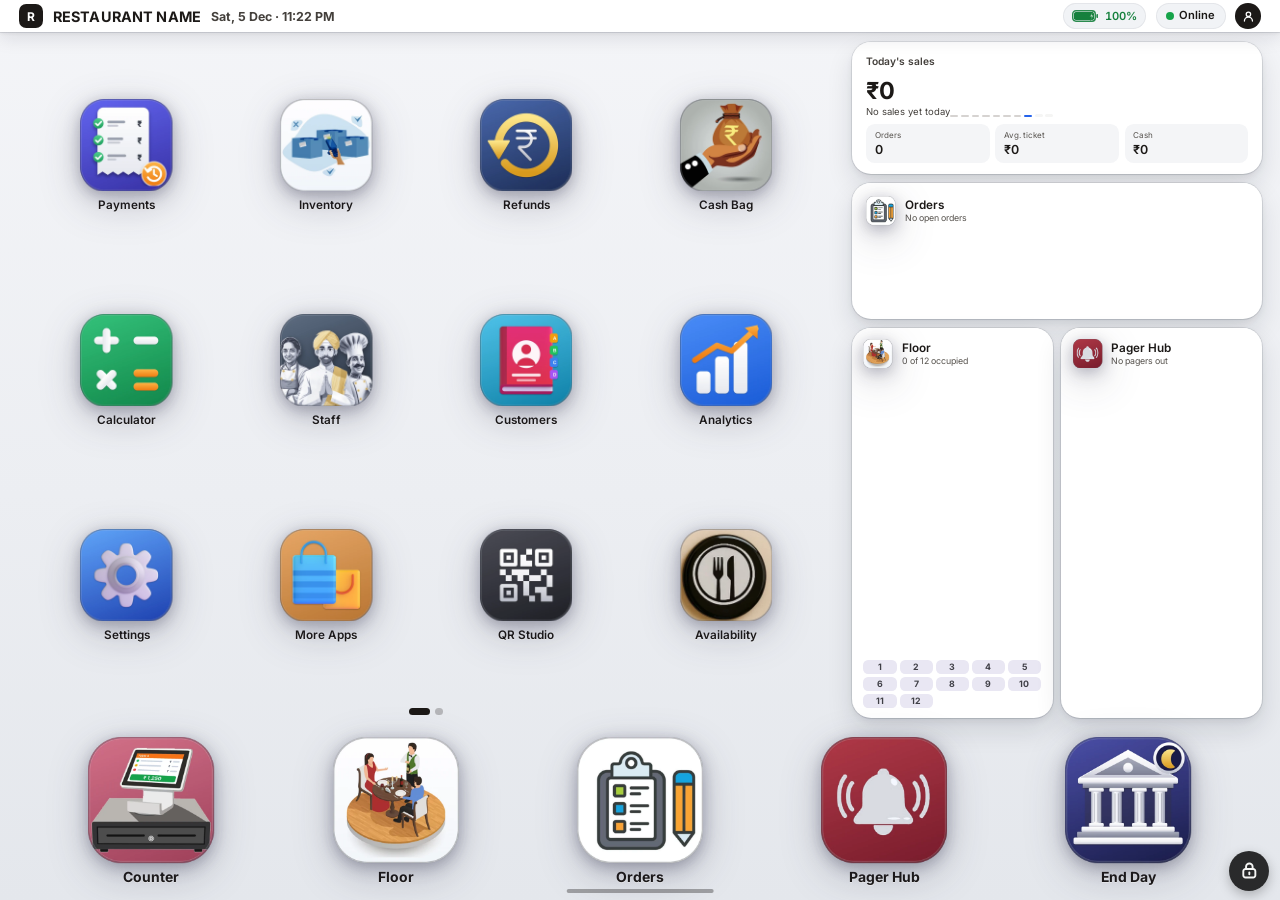
==== index.html @ 05881578 "Bill number: the At payment wording back as it was - Owner, 20 Nov 2026: keep the earlier wording. "" ====
<!doctype html>
<html lang="en">
<head>
  <meta charset="UTF-8">
  <meta name="viewport" content="width=device-width, initial-scale=1, viewport-fit=cover">
  <meta name="theme-color" content="#303f46">
  <meta name="description" content="RESTRO restaurant POS dashboard with movable apps and swipeable pages.">
  <title>RESTRO · Restaurant POS</title>
  <link rel="icon" type="image/svg+xml" href="data:image/svg+xml,%3Csvg xmlns='http://www.w3.org/2000/svg' viewBox='0 0 40 40'%3E%3Crect width='40' height='40' rx='10' fill='%231b2022'/%3E%3Cpath d='M10 8h11a9 9 0 0 1 3 17l7 8h-9l-6-8v8h-6V8zm6 6v5h5a2.5 2.5 0 0 0 0-5z' fill='%23f6ae71'/%3E%3C/svg%3E">
  <link rel="stylesheet" href="fonts.css?v=1">
  <link rel="stylesheet" href="styles.css?v=27">
  <link rel="stylesheet" href="quality-layout.css?v=5">
  <link rel="stylesheet" href="device-controls.css?v=3">
  <link rel="stylesheet" href="system-navigation.css?v=19">
  <link rel="stylesheet" href="themes.css?v=3">
  <link rel="stylesheet" href="sync-button.css?v=2">
  <link rel="stylesheet" href="settings.css?v=27">
  <link rel="stylesheet" href="counter.css?v=140">
  <link rel="stylesheet" href="counter-midnight.css?v=8">
  <link rel="stylesheet" href="floor.css?v=19">
  <link rel="stylesheet" href="customers.css?v=17">
  <link rel="stylesheet" href="employees.css?v=2">
  <link rel="stylesheet" href="orders.css?v=47">
  <link rel="stylesheet" href="orders-midnight.css?v=8">
  <link rel="stylesheet" href="qr-pending.css?v=2">
  <link rel="stylesheet" href="customer-menu.css?v=1">
  <link rel="stylesheet" href="qr-studio.css?v=11">
  <link rel="stylesheet" href="qr-studio-midnight.css?v=1">
  <link rel="stylesheet" href="app-widget-controls.css?v=6">
  <link rel="stylesheet" href="notification-shade.css?v=1">
  <link rel="stylesheet" href="battery-status.css?v=2">
  <link rel="stylesheet" href="connectivity-status.css?v=3">
  <link rel="stylesheet" href="status-bar.css?v=25">
  <link rel="stylesheet" href="launcher.css?v=13">
  <link rel="stylesheet" href="keyboard.css?v=2">
  <script src="theme-data.js?v=4"></script>
  <script src="theme-artwork.js?v=7"></script>
  <script src="themes.js?v=11"></script>
  <script src="app-layout.js?v=4" defer></script>
  <script src="prefs.js?v=12" defer></script>
  <script src="bill.js?v=4" defer></script>
  <script src="receipt.js?v=1" defer></script>
  <script src="sync.js?v=27" defer></script>
  <script src="sync-button.js?v=2" defer></script>
  <script src="app.js?v=46" defer></script>
  <script src="home-widgets.js?v=9" defer></script>
  <script src="connectivity-status.js?v=5" defer></script>
  <script src="wifi.js?v=4" defer></script>
  <script src="bluetooth.js?v=6" defer></script>
  <script src="device-controls.js?v=8" defer></script>
  <script src="sound.js?v=4" defer></script>
  <script src="menu-data.js?v=6" defer></script>
  <script src="order-type-icons.js?v=2" defer></script>
  <script src="counter.js?v=110" defer></script>
  <script src="floor-data.js?v=1" defer></script>
  <script src="floor.js?v=4" defer></script>
  <script src="customers.js?v=4" defer></script>
  <script src="orders.js?v=36" defer></script>
  <script src="vendor/qrcode-generator.js?v=1" defer></script>
  <script src="customer-menu.js?v=1" defer></script>
  <script src="qr-studio.js?v=13" defer></script>
  <script src="settings.js?v=31" defer></script>
  <script src="battery-status.js?v=2" defer></script>
  <script src="notifications.js?v=1" defer></script>
  <script src="system-navigation.js?v=22" defer></script>
  <script src="keyboard.js?v=1" defer></script>
  <script src="staff.js?v=2" defer></script>
  <script src="employees.js?v=7" defer></script>
</head>
<body>
  <svg class="symbol-library" aria-hidden="true" xmlns="http://www.w3.org/2000/svg">
    <symbol id="gear" viewBox="2.7 3.1 18.6 18.6"><path d="m9.2 3 .8-1h4l.8 1 .4 2 1.7 1 1.9-.5 1.4 2.4-1.5 1.5v2l1.5 1.5-1.4 2.4-1.9-.5-1.7 1-.4 2-.8 1h-4l-.8-1-.4-2-1.7-1-1.9.5-1.4-2.4 1.5-1.5v-2L3.9 8l1.4-2.4 1.9.5 1.7-1Z" transform="translate(0 2)"/><circle cx="12" cy="12" r="3.5"/></symbol>
    <symbol id="wifi" viewBox="0 0 24 24"><path d="M2 8a17 17 0 0 1 20 0M5.5 11.5a11 11 0 0 1 13 0M9 15a5 5 0 0 1 6 0"/><circle cx="12" cy="19" r="1" fill="currentColor" stroke="none"/></symbol>
    <symbol id="signal" viewBox="0 0 24 24"><path d="M3 20v-4M9 20V12M15 20V8M21 20V4" stroke-width="4"/></symbol>
    <symbol id="chart" viewBox="0 0 24 24"><path d="M5 20v-5M12 20V9M19 20V4" stroke-width="4"/></symbol>
    <symbol id="receipt" viewBox="0 0 24 24"><path d="M6 3h12v18l-3-2-3 2-3-2-3 2V3Z"/><path d="M9 7h6M9 11h6M9 15h3"/></symbol>
    <symbol id="table" viewBox="0 0 24 24"><path d="M7 9h10M12 9v11M3 7v7h4v6M21 7v7h-4v6"/></symbol>
    <symbol id="chef" viewBox="0 0 24 24"><path d="M6 14a5 5 0 1 1 2-9 5 5 0 0 1 8 0 5 5 0 1 1 2 9v6H6v-6Z"/><path d="M6 16h12"/></symbol>
    <symbol id="clock-icon" viewBox="0 0 24 24"><circle cx="12" cy="12" r="9"/><path d="M12 6v6l4 2"/></symbol>
    <symbol id="mail" viewBox="0 0 24 24"><rect x="2" y="4" width="20" height="16" rx="2"/><path d="m2 5 10 8L22 5"/></symbol>
    <symbol id="phone" viewBox="0 0 24 24"><path d="m5 3-2 3c0 8 7 15 15 15l3-2-5-5-3 2a12 12 0 0 1-5-5l2-3-5-5Z"/></symbol>
    <symbol id="hardware" viewBox="0 0 24 24"><rect x="5" y="2" width="14" height="20" rx="2"/><path d="M8 5h8v5H8zM8 14h1m3 0h1m3 0h1M8 17h1m3 0h1m3 0h1M8 20h1m3 0h1m3 0h1"/></symbol>
    <symbol id="close" viewBox="0 0 24 24"><path d="m6 6 12 12M18 6 6 18"/></symbol>
    <symbol id="ms-person" viewBox="0 -960 960 960"><path d="M480-481q-66 0-108-42t-42-108q0-66 42-108t108-42q66 0 108 42t42 108q0 66-42 108t-108 42ZM160-220v-34q0-38 19-65t49-41q67-30 128.5-45T480-420q62 0 123 15.5T731-360q31 14 50 41t19 65v34q0 25-17.5 42.5T740-160H220q-25 0-42.5-17.5T160-220Z"/></symbol>
    <symbol id="ms-tune" viewBox="0 -960 960 960"><path d="M435.5-128.63Q427-137.25 427-150v-165q0-12.75 8.68-21.38 8.67-8.62 21.5-8.62 12.82 0 21.32 8.62 8.5 8.63 8.5 21.38v53h323q12.75 0 21.38 8.68 8.62 8.67 8.62 21.5 0 12.82-8.62 21.32-8.63 8.5-21.38 8.5H487v52q0 12.75-8.68 21.37-8.67 8.63-21.5 8.63-12.82 0-21.32-8.63ZM150-202q-12.75 0-21.37-8.68-8.63-8.67-8.63-21.5 0-12.82 8.63-21.32 8.62-8.5 21.37-8.5h187q12.75 0 21.38 8.68 8.62 8.67 8.62 21.5 0 12.82-8.62 21.32-8.63 8.5-21.38 8.5H150Zm165.5-174.63Q307-385.25 307-398v-52H150q-12.75 0-21.37-8.68-8.63-8.67-8.63-21.5 0-12.82 8.63-21.32 8.62-8.5 21.37-8.5h157v-54q0-12.75 8.68-21.38 8.67-8.62 21.5-8.62 12.82 0 21.32 8.62 8.5 8.63 8.5 21.38v166q0 12.75-8.68 21.37-8.67 8.63-21.5 8.63-12.82 0-21.32-8.63ZM457-450q-12.75 0-21.37-8.68-8.63-8.67-8.63-21.5 0-12.82 8.63-21.32 8.62-8.5 21.37-8.5h353q12.75 0 21.38 8.68 8.62 8.67 8.62 21.5 0 12.82-8.62 21.32-8.63 8.5-21.38 8.5H457Zm144.5-173.63Q593-632.25 593-645v-165q0-12.75 8.68-21.38 8.67-8.62 21.5-8.62 12.82 0 21.32 8.62 8.5 8.63 8.5 21.38v52h157q12.75 0 21.38 8.68 8.62 8.67 8.62 21.5 0 12.82-8.62 21.32-8.63 8.5-21.38 8.5H653v53q0 12.75-8.68 21.37-8.67 8.63-21.5 8.63-12.82 0-21.32-8.63ZM150-698q-12.75 0-21.37-8.68-8.63-8.67-8.63-21.5 0-12.82 8.63-21.32 8.62-8.5 21.37-8.5h353q12.75 0 21.38 8.68 8.62 8.67 8.62 21.5 0 12.82-8.62 21.32-8.63 8.5-21.38 8.5H150Z"/></symbol><symbol id="ms-payments" viewBox="0 -960 960 960"><path d="M100-160q-24.75 0-42.37-17.63Q40-195.25 40-220v-430q0-12.75 8.68-21.38 8.67-8.62 21.5-8.62 12.82 0 21.32 8.62 8.5 8.63 8.5 21.38v430h670q12.75 0 21.38 8.68 8.62 8.67 8.62 21.5 0 12.82-8.62 21.32-8.63 8.5-21.38 8.5H100Zm120-120q-24.75 0-42.37-17.63Q160-315.25 160-340v-400q0-24.75 17.63-42.38Q195.25-800 220-800h640q24.75 0 42.38 17.62Q920-764.75 920-740v400q0 24.75-17.62 42.37Q884.75-280 860-280H220Zm100-60q0-42-29-71t-71-29v100h100Zm440 0h100v-100q-42 0-71 29t-29 71Zm-220-80q50 0 85-35t35-85q0-50-35-85t-85-35q-50 0-85 35t-35 85q0 50 35 85t85 35ZM220-640q42 0 71-29t29-71H220v100Zm640 0v-100H760q0 42 29 71t71 29Z"/></symbol><symbol id="ms-soup-kitchen" viewBox="0 -960 960 960"><path d="M390-80q-100 0-178-68.5T120-316q-2-14 6.5-24t23.5-10h450l45-433q5-41 36-69t73-28q46 0 78 32t32 78v11q0 13-8.5 21.5T834-729q-13 0-21.5-8.5T804-759v-11q0-21-14.5-35.5T754-820q-20 0-34 13t-16 32l-46 445q-11 106-87.5 178T390-80ZM245-420q-14 0-19.5-8.5T223-452q2-6 2-13v-15q0-35-20-75.5T185-625q0-9 1-19.5t6-21.5q2-5 8.5-9.5T215-680q14 0 20 9t3 23q-1 4-3 23 0 34 20 72t20 73q0 14-1.5 25t-5.5 21q-2 5-9 9.5t-14 4.5Zm260 0q-14 0-19.5-8.5T483-452q2-6 2-13v-15q0-35-20-75.5T445-625q0-9 1-19.5t6-21.5q2-5 8.5-9.5T475-680q14 0 20 9t3 23q-1 4-3 23 0 34 20 72t20 73q0 14-1.5 25t-5.5 21q-2 5-9 9.5t-14 4.5Zm-130 0q-14 0-19.5-8.5T353-452q2-6 2-13v-15q0-35-20-75.5T315-625q0-9 1-19.5t6-21.5q2-5 8.5-9.5T345-680q14 0 20 9t3 23q-1 4-3 23 0 34 20 72t20 73q0 14-1.5 25t-5.5 21q-2 5-9 9.5t-14 4.5Z"/></symbol>
    <symbol id="ms-storefront" viewBox="0 -960 960 960"><path d="M179-120q-24 0-42-18t-18-42v-339q-28-24-37-59t2-70l43-135q8-27 28-42t46-15h553q28 0 49 15.5t29 41.5l44 135q11 35 1.5 70T840-519v339q0 24-18 42t-42 18H179Zm391-430q29 0 49-19t16-46l-25-165H510v165q0 26 17 45.5t43 19.5Zm-187 0q28 0 47.5-19t19.5-46v-165H350l-25 165q-4 26 14 45.5t44 19.5Zm-182 0q24 0 41.5-16.5T263-607l26-173H189l-46 146q-10 31 8 57.5t50 26.5Zm557 0q32 0 50.5-26t8.5-58l-46-146H671l26 173q3 24 20.5 40.5T758-550Z"/></symbol>
    <symbol id="ms-receipt-long" viewBox="0 -960 960 960"><path d="M222-80q-43.75 0-74.37-30.63Q117-141.25 117-185v-95q0-12.75 8.63-21.38Q134.25-310 147-310h97v-552q0-5.25 4.5-7.13Q253-871 257-867l36 36q4.64 5 10.82 5 6.18 0 11.18-5l38-38q4.64-5 10.82-5 6.18 0 11.18 5l37 38q4.64 5 10.82 5 6.18 0 11.18-5l38-38q4.64-5 10.82-5 6.18 0 11.18 5l38 38q4.64 5 10.82 5 6.18 0 11.18-5l38-38q4.64-5 10.82-5 6.18 0 11.18 5l38 38q4.64 5 10.82 5 6.18 0 11.18-5l38-38q4.64-5 10.82-5 6.18 0 11.18 5l38 38q4.64 5 10.82 5 6.18 0 11.18-5l36-36q4-4 8.5-2.13 4.5 1.88 4.5 7.13v677q0 43.75-30.62 74.37Q781.75-80 738-80H222Zm514.5-60q19.5 0 31.5-12.5t12-32.5v-611H307v536h360q12.75 0 21.38 8.62Q697-242.75 697-230v45q0 20 10 32.5t29.5 12.5ZM390-702h180q12.75 0 21.38 8.68 8.62 8.67 8.62 21.5 0 12.82-8.62 21.32-8.63 8.5-21.38 8.5H390q-12.75 0-21.37-8.68-8.63-8.67-8.63-21.5 0-12.82 8.63-21.32 8.62-8.5 21.37-8.5Zm0 134h180q12.75 0 21.38 8.68 8.62 8.67 8.62 21.5 0 12.82-8.62 21.32-8.63 8.5-21.38 8.5H390q-12.75 0-21.37-8.68-8.63-8.67-8.63-21.5 0-12.82 8.63-21.32 8.62-8.5 21.37-8.5Zm303-74q-12 0-21-9t-9-21q0-12 9-21t21-9q12 0 21 9t9 21q0 12-9 21t-21 9Zm0 129q-12 0-21-9t-9-21q0-12 9-21t21-9q12 0 21 9t9 21q0 12-9 21t-21 9Z"/></symbol>
    <symbol id="ms-point-of-sale" viewBox="0 -960 960 960"><path d="M260-630q-25 0-42.5-17.5T200-690v-130q0-25 17.5-42.5T260-880h440q25 0 42.5 17.5T760-820v130q0 25-17.5 42.5T700-630H260Zm30-60h380q13 0 21.5-8.5T700-720v-70q0-13-8.5-21.5T670-820H290q-13 0-21.5 8.5T260-790v70q0 13 8.5 21.5T290-690ZM140-80q-25 0-42.5-17.5T80-140v-70h800v70q0 25-17.5 42.5T820-80H140ZM80-240l145-324q8-16 22.5-26t31.5-10h402q17 0 31.5 10t22.5 26l145 324H80Zm260-80h40q8 0 14-6t6-14q0-8-6-14t-14-6h-40q-8 0-14 6t-6 14q0 8 6 14t14 6Zm0-80h40q8 0 14-6t6-14q0-8-6-14t-14-6h-40q-8 0-14 6t-6 14q0 8 6 14t14 6Zm0-80h40q8 0 14-6t6-14q0-8-6-14t-14-6h-40q-8 0-14 6t-6 14q0 8 6 14t14 6Zm120 160h40q8 0 14-6t6-14q0-8-6-14t-14-6h-40q-8 0-14 6t-6 14q0 8 6 14t14 6Zm0-80h40q8 0 14-6t6-14q0-8-6-14t-14-6h-40q-8 0-14 6t-6 14q0 8 6 14t14 6Zm0-80h40q8 0 14-6t6-14q0-8-6-14t-14-6h-40q-8 0-14 6t-6 14q0 8 6 14t14 6Zm120 160h40q8 0 14-6t6-14q0-8-6-14t-14-6h-40q-8 0-14 6t-6 14q0 8 6 14t14 6Zm0-80h40q8 0 14-6t6-14q0-8-6-14t-14-6h-40q-8 0-14 6t-6 14q0 8 6 14t14 6Zm0-80h40q8 0 14-6t6-14q0-8-6-14t-14-6h-40q-8 0-14 6t-6 14q0 8 6 14t14 6Z"/></symbol>
    <symbol id="ms-currency-rupee" viewBox="0 -960 960 960"><path d="M555-129 299.2-393.83Q294-399 292-404.5t-2-12.17v-20q0-14.16 9.49-23.75Q308.98-470 323-470h97q57 0 100-37t50-103H270q-12.75 0-21.37-8.68-8.63-8.67-8.63-21.5 0-12.82 8.63-21.32 8.62-8.5 21.37-8.5h295q-13-48-53.57-79T420-780H270q-12.75 0-21.37-8.68-8.63-8.67-8.63-21.5 0-12.82 8.63-21.32 8.62-8.5 21.37-8.5h420q12.75 0 21.38 8.68 8.62 8.67 8.62 21.5 0 12.82-8.62 21.32-8.63 8.5-21.38 8.5H566q23 20 39 51t23 59h62q12.75 0 21.38 8.68 8.62 8.67 8.62 21.5 0 12.82-8.62 21.32-8.63 8.5-21.38 8.5h-60q-8 91-67.36 145.5Q503.29-410 420-410h-52l231 240q14 14 5.98 32t-27.87 18q-6.11 0-11.61-2-5.5-2-10.5-7Z"/></symbol>
    <symbol id="ms-skillet" viewBox="0 -960 960 960"><path d="M200-160q-51 0-85.5-34.5T80-280v-169q0-13 9-22t22-9h549q0-32 16-58.5t45-36.5l161-54q12-4 23 1.5t15 17.5q4 12-1.5 23T901-572l-161 53q-11 4-15.5 15.5T720-480v200q0 50-34.5 85T600-160H200Zm-60-532q-21-31-30.5-58.5T101-810q0-13 8.5-21.5T131-840q11 0 19 8.5t8 20.5q1 26 10 48.5t31 53.5q21 31 31 58.5t8 61.5q-1 12-10 20.5t-22 8.5q-11 0-18.5-8.5T180-589q0-26-9.5-49T140-692Zm170 0q-21-31-31-58.5t-9-59.5q0-13 9-21.5t22-8.5q11 0 19 8.5t8 20.5q1 26 10 48.5t31 53.5q21 31 30.5 58.5T407-589q-1 12-9.5 20.5T376-560q-11 0-18.5-8.5T350-589q0-26-9.5-49T310-692Zm170 0q-21-31-31-58.5t-9-59.5q0-13 9-21.5t22-8.5q11 0 19 8.5t8 20.5q1 26 10 48.5t31 53.5q21 31 30.5 58.5T577-589q-1 12-9.5 20.5T546-560q-11 0-18.5-8.5T520-589q0-26-9.5-49T480-692Z"/></symbol>
    <symbol id="ms-shield-person" viewBox="0 -960 960 960"><path d="M480.17-450Q537-450 577-490.17t40-97Q617-644 576.83-684t-97-40Q423-724 383-683.83t-40 97Q343-530 383.17-490t97 40ZM480-143q60-20 108-59.5t83-90.5q-44.67-21.02-92.97-32.01Q529.72-336 479.86-336t-98.07 10.99Q333.58-314.02 289-293q35 51 83 90.5T480-143Zm0 59q-5.32 0-9.88-1-4.56-1-9.12-3-139-47-220-168.5t-81-266.61V-719q0-19.26 10.88-34.66Q181.75-769.07 199-776l260-97q11-4 21-4t21 4l260 97q17.25 6.93 28.13 22.34Q800-738.26 800-719v195.89Q800-378 719-256.5T499-88q-4.56 2-9.12 3T480-84Z"/></symbol>
    <symbol id="ms-wifi" viewBox="0 -960 960 960"><path d="M480-127q-36 0-63-27t-27-63q0-36 27-63t63-27q36 0 63 27t27 63q0 36-27 63t-63 27Zm0-433q78 0 146 27.5T757-451q14 12 15 30.5T759-388q-14 14-32 13t-33-13q-53-44-106.5-63T480-470q-54 0-107.5 19T266-388q-15 12-33 13t-32-13q-14-14-13-32.5t15-30.5q63-54 131-81.5T480-560Zm0-240q128 0 241.5 48.5T926-622q14 13 15.5 31.5T929-558q-14 14-33.5 13.5T861-558q-83-70-178-111t-203-41q-108 0-203 41T99-558q-15 13-34 13.5T32-558q-14-14-13-32.5T34-622q91-81 204.5-129.5T480-800Z"/></symbol>
    <symbol id="ms-wifi-4" viewBox="0 -960 960 960"><path d="M438-162 47-553q-9-9.08-13.5-20.43T29-596.14q0-12.86 5.5-24.76Q40-632.79 51-642q91-76 200.5-117T480-800q119 0 228.5 41T909-642q11 9.12 16.5 20.9t5.5 24.7q0 11.4-4.5 22.83Q922-562.14 913-553L522-162q-9 9-20 13t-22 4q-11 0-22-4t-20-13Z"/></symbol>
    <symbol id="ms-wifi-3" viewBox="0 -960 960 960"><path d="M438-162 47-553q-9-9-13.5-20.5T29-596q0-13 5.5-25T51-642q91-76 200.5-117T480-800q119 0 228.5 41T909-642q11 9 16.5 21t5.5 25q0 11-4.5 22.5T913-553L522-162q-9 9-20 13t-22 4q-11 0-22-4t-20-13ZM197-486q62-49 132-76t151-27q81 0 151.5 27T764-486l108-108q-87-68-184.5-107T480-740q-110 0-207.5 39T88-594l109 108Z"/></symbol>
    <symbol id="ms-wifi-2" viewBox="0 -960 960 960"><path d="M438-162 47-553q-9-9-13.5-20.5T29-596q0-13 5.5-25T51-642q91-76 200.5-117T480-800q119 0 228.5 41T909-642q11 9 16.5 21t5.5 25q0 11-4.5 22.5T913-553L522-162q-9 9-20 13t-22 4q-11 0-22-4t-20-13ZM273-409q45-35 96.5-55T480-484q59 0 110.5 20t96.5 55l185-185q-87-68-184.5-107T480-740q-110 0-207.5 39T88-594l185 185Z"/></symbol>
    <symbol id="ms-wifi-1" viewBox="0 -960 960 960"><path d="M344-338q28.57-23.21 63.43-36.11Q442.29-387 480-387q37.71 0 72.57 12.89Q587.43-361.21 616-338l256-256q-87-68-184.5-107T480-740q-110 0-207.5 39T88-594l256 256Zm94 176L47-553q-9-9.08-13.5-20.43T29-596.14q0-12.86 5.5-24.76Q40-632.79 51-642q91-76 200.5-117T480-800q119 0 228.5 41T909-642q11 9.12 16.5 20.9t5.5 24.7q0 11.4-4.5 22.83Q922-562.14 913-553L522-162q-9 9-20 13t-22 4q-11 0-22-4t-20-13Z"/></symbol>
    <symbol id="ms-wifi-0" viewBox="0 -960 960 960"><path d="M438-162 47-553q-9-9-13.5-20.5T29-596q0-13 5.5-25T51-642q91-76 200.5-117T480-800q119 0 228.5 41T909-642q11 9 16.5 21t5.5 25q0 11-4.5 22.5T913-553L522-162q-9 9-20 13t-22 4q-11 0-22-4t-20-13Zm42-40 392-392q-87-68-184.5-107T480-740q-110 0-207.5 39T88-594l392 392Z"/></symbol>
    <symbol id="ms-wifi-4-lock" viewBox="0 -960 960 960"><path d="M458-149q-11-4-20-13L48-552q-9-9-14-21t-5-24q0-14 5.5-26.5T51-645q92-74 200.5-114.5T480-800q120 0 228.5 40.5T909-645q11 9 16.5 21t5.5 26q0 12-4.5 24T912-552l-74 74q-5 5-11.5 6.5T813-472q-14-4-28.5-5t-28.5-1q-85 2-145 62t-62 145q0 14 1 28.5t5 28.5q2 7 .5 13.5T549-189l-27 27q-9 9-20 13t-22 4q-11 0-22-4Zm224 29q-17 0-28.5-11.5T642-160v-118q0-17 11.5-28.5T682-318h1v-39q0-34 24-58t58-24q34 0 58 24t24 58v39h1q17 0 28.5 11.5T888-278v118q0 17-11.5 28.5T848-120H682Zm41-198h84v-39q0-19-11.5-30.5T765-399q-19 0-30.5 11.5T723-357v39Z"/></symbol>
    <symbol id="ms-wifi-3-lock" viewBox="0 -960 960 960"><path d="M480-740q-110 0-207.5 39T88-594l109 108q62-49 132-76t151-27q63 0 120 17t109 48q11 6 8.5 19T702-489q-68 21-112 78.5T546-278q0 9 1.5 17.5T551-244q2 8 3 17t1 18q0 30-21.5 48.5T486-142q-13 0-25-4.5T438-162L47-553q-8-8-13-19.5T29-596q0-14 5.5-25.5T51-642q91-76 201-117t228-41q118 0 228 41t201 117q11 9 16.5 20.5T931-596q0 12-5 23.5T913-553l-57 57q-8 8-20.5 8t-20.5-8q-8-8-8-20.5t8-20.5l57-57q-87-68-184.5-107T480-740Zm202 620q-17 0-28.5-11.5T642-160v-118q0-17 11.5-28.5T682-318h1v-39q0-34 24-58t58-24q34 0 58 24t24 58v39h1q17 0 28.5 11.5T888-278v118q0 17-11.5 28.5T848-120H682Zm41-198h84v-39q0-19-11.5-30.5T765-399q-19 0-30.5 11.5T723-357v39Z"/></symbol>
    <symbol id="ms-wifi-2-lock" viewBox="0 -960 960 960"><path d="M480-740q-108 0-207.5 40T88-594l185 185q45-35 97.5-55T480-484q29 0 57 5t55 16q12 5 14.5 18t-6.5 23q-26 30-40 66.5T546-278q0 9 1.5 17.5T551-244q2 8 3 17t1 18q0 30-21.5 48.5T486-142q-13 0-25-4.5T438-162L47-553q-8-8-13-19.5T29-596q0-14 5.5-25.5T51-642q91-76 201-117t228-41q118 0 228 41t201 117q11 9 16.5 20.5T931-596q0 12-5 23.5T913-553l-57 57q-8 8-20.5 8t-20.5-8q-8-8-8-20.5t8-20.5l57-57q-85-66-184.5-106T480-740Zm202 620q-17 0-28.5-11.5T642-160v-118q0-17 11.5-28.5T682-318h1v-39q0-34 24-58t58-24q34 0 58 24t24 58v39h1q17 0 28.5 11.5T888-278v118q0 17-11.5 28.5T848-120H682Zm41-198h84v-39q0-19-11.5-30.5T765-399q-19 0-30.5 11.5T723-357v39Z"/></symbol>
    <symbol id="ms-wifi-1-lock" viewBox="0 -960 960 960"><path d="M480-740q-108 0-207.5 40T88-594l256 256q28-22 61.5-34.5T474-386q16-1 31 .5t31 3.5q12 2 17.5 14t1.5 25q-5 16-7 32t-2 33q0 9 1.5 17.5T551-244q2 8 3 17t1 18q0 30-21.5 48.5T486-142q-13 0-25-4.5T438-162L47-553q-8-8-13-19.5T29-596q0-14 5.5-25.5T51-642q91-76 201-117t228-41q118 0 228 41t201 117q11 9 16.5 20.5T931-596q0 12-5 23.5T913-553l-57 57q-8 8-20.5 8t-20.5-8q-8-8-8-20.5t8-20.5l57-57q-85-66-184.5-106T480-740Zm202 620q-17 0-28.5-11.5T642-160v-118q0-17 11.5-28.5T682-318h1v-39q0-34 24-58t58-24q34 0 58 24t24 58v39h1q17 0 28.5 11.5T888-278v118q0 17-11.5 28.5T848-120H682Zm41-198h84v-39q0-19-11.5-30.5T765-399q-19 0-30.5 11.5T723-357v39Z"/></symbol>
    <symbol id="ms-refresh" viewBox="0 -960 960 960"><path d="M480-160q-133 0-226.5-93.5T160-480q0-133 93.5-226.5T480-800q85 0 149 34.5T740-671v-99q0-13 8.5-21.5T770-800q13 0 21.5 8.5T800-770v194q0 13-8.5 21.5T770-546H576q-13 0-21.5-8.5T546-576q0-13 8.5-21.5T576-606h138q-38-60-97-97t-137-37q-109 0-184.5 75.5T220-480q0 109 75.5 184.5T480-220q75 0 140-39.5T717-366q5-11 16.5-16.5t22.5-.5q12 5 16 16.5t-1 23.5q-39 84-117.5 133.5T480-160Z"/></symbol>
    <symbol id="ms-bluetooth-connected" viewBox="0 -960 960 960"><path d="M165.5-446Q151-460 151-480t14.5-35q14.5-15 34.5-15t34.5 15q14.5 15 14.5 35t-14.5 34Q220-432 200-432t-34.5-14Zm560 0Q711-460 711-480t14.5-35q14.5-15 34.5-15t34.5 15q14.5 15 14.5 35t-14.5 34Q780-432 760-432t-34.5-14ZM450-136v-272L277-235q-9 9-21 9t-21-9q-9-9-9-21t9-21l203-203-203-203q-9-9-9-21t9-21q9-9 21-9t21 9l173 173v-272q0-14 9.5-22t20.5-8q5 0 10.5 2t10.5 7l172 172q5 5 7 10t2 11q0 6-2 11t-7 10L522-480l151 151q5 5 7 10t2 11q0 6-2 11t-7 10L501-115q-5 5-10.5 7t-10.5 2q-11 0-20.5-8t-9.5-22Zm60-416 100-100-100-98v198Zm0 342 100-98-100-100v198Z"/></symbol>
    <symbol id="ms-volume-off" viewBox="0 -960 960 960"><path d="M681-188q-17 12-35.5 22T607-148q-12 5-24.5 0T565-165q-5-11 .5-22t17.5-16q15-5 28.5-12t26.5-17L473-397v165q0 20-18.5 27.5T422-211L273-360H143q-13 0-21.5-8.5T113-390v-180q0-13 8.5-21.5T143-600h126L70-799q-9-9-8.5-21.5T71-842q9-9 21.5-9t21.5 9l721 721q9 9 9 21.5T835-78q-9 9-22 9t-22-9L681-188Zm92-293q0-93-52.5-168.5T583-759q-12-5-17-16t0-22q5-12 17.5-16.5t25.5.5q101 41 162.5 130.5T833-481q0 38-7.5 75T802-334q-8 17-19.5 20.5T760-315q-11-5-16.5-14.5t.5-20.5q15-30 22-63t7-68ZM576-628q38 23 57.5 63.5T653-480v15q0 7-2 15-2 10-11 13t-17-5l-61-61q-5-5-7-10t-2-11v-91q0-9 7.5-13.5t15.5.5Zm-196-57q-5-5-5-11t5-11l42-42q14-14 32.5-6.5T473-728v100q0 10-9.5 13.5T447-618l-67-67Z"/></symbol>
    <symbol id="ms-language" viewBox="0 -960 960 960"><path d="M480-80q-84 0-157-31.5T196-197q-54-54-85-127.5T80-482q0-84 31-156.5T196-765q54-54 127-84.5T480-880q84 0 157 30.5T764-765q54 54 85 126.5T880-482q0 84-31 157.5T764-197q-54 54-127 85.5T480-80Zm0-58q35-36 58.5-82.5T577-331H384q14 60 37.5 108t58.5 85Zm-85-12q-25-38-43-82t-30-99H172q38 71 88 111.5T395-150Zm171-1q72-23 129.5-69T788-331H639q-13 54-30.5 98T566-151ZM152-391h159q-3-27-3.5-48.5T307-482q0-25 1-44.5t4-43.5H152q-7 24-9.5 43t-2.5 45q0 26 2.5 46.5T152-391Zm221 0h215q4-31 5-50.5t1-40.5q0-20-1-38.5t-5-49.5H373q-4 31-5 49.5t-1 38.5q0 21 1 40.5t5 50.5Zm275 0h160q7-24 9.5-44.5T820-482q0-26-2.5-45t-9.5-43H649q3 35 4 53.5t1 34.5q0 22-1.5 41.5T648-391Zm-10-239h150q-33-69-90.5-115T565-810q25 37 42.5 80T638-630Zm-254 0h194q-11-53-37-102.5T480-820q-32 27-54 71t-42 119Zm-212 0h151q11-54 28-96.5t43-82.5q-75 19-131 64t-91 115Z"/></symbol>
    <symbol id="ms-bluetooth" viewBox="0 -960 960 960"><path d="M450-136v-272L277-235q-9 9-21 9t-21-9q-9-9-9-21t9-21l203-203-203-203q-9-9-9-21t9-21q9-9 21-9t21 9l173 173v-272q0-14 9.5-22t20.5-8q5 0 10.5 2t10.5 7l172 172q5 5 7 10t2 11q0 6-2 11t-7 10L522-480l151 151q5 5 7 10t2 11q0 6-2 11t-7 10L501-115q-5 5-10.5 7t-10.5 2q-11 0-20.5-8t-9.5-22Zm60-416 100-100-100-98v198Zm0 342 100-98-100-100v198Z"/></symbol>
    <symbol id="ms-devices" viewBox="0 -960 960 960"><path d="M125-160q-18.75 0-31.87-13.18Q80-186.35 80-205.18 80-224 93.13-237q13.12-13 31.87-13h35v-490q0-24.75 17.63-42.38Q195.25-800 220-800h590q12.75 0 21.38 8.68 8.62 8.67 8.62 21.5 0 12.82-8.62 21.32-8.63 8.5-21.38 8.5H220v490h195q18.75 0 31.88 13.18 13.12 13.17 13.12 32Q460-186 446.88-173q-13.13 13-31.88 13H125Zm425 0q-12.75 0-21.37-8.63Q520-177.25 520-190v-460q0-12.75 8.63-21.38Q537.25-680 550-680h300q12.75 0 21.38 8.62Q880-662.75 880-650v460q0 12.75-8.62 21.37Q862.75-160 850-160H550Z"/></symbol>
    <symbol id="ms-brightness-6" viewBox="0 -960 960 960"><path d="M346.16-160H220q-24.75 0-42.37-17.63Q160-195.25 160-220v-125.59L68-438q-9-9-13-19.81-4-10.82-4-22Q51-491 55-502q4-11 13-20l92-92.41V-740q0-24.75 17.63-42.38Q195.25-800 220-800h125.59L438-892q9-9 20.5-13t22.7-4q11.19 0 22.02 4.7 10.82 4.69 19.78 13.3l91 91h126q24.75 0 42.38 17.62Q800-764.75 800-740v125.59L892-522q9 9 13 19.81 4 10.82 4 22 0 11.19-4 22.19-4 11-13 20l-92 92.41V-220q0 24.75-17.62 42.37Q764.75-160 740-160H614l-91 90q-8.96 8.13-19.78 12.57Q492.39-53 481.2-53q-11.2 0-22.16-4.43Q448.07-61.87 439-70l-92.84-90ZM481-286q81 0 138-57.05 57-57.06 57-138Q676-562 618.96-619 561.92-676 481-676v390Z"/></symbol>
    <symbol id="ms-volume-up" viewBox="0 -960 960 960"><path d="M780-481q0-94-52.5-169T590-759q-12-5-17-16t0-22q5-12 17.5-16.5t25.5.5q101 41 162.5 131T840-481q0 111-61.5 201T616-149q-13 5-25.5.5T573-165q-5-11 0-22t17-16q85-34 137.5-109T780-481ZM280-360H150q-13 0-21.5-8.5T120-390v-180q0-13 8.5-21.5T150-600h130l149-149q14-14 32.5-6.5T480-728v496q0 20-18.5 27.5T429-211L280-360Zm380-120q0 52-26 94t-73 64q-8 4-14.5-1t-6.5-13v-289q0-8 6.5-13t14.5-1q47 22 73 65t26 94Z"/></symbol>
    <symbol id="ms-print" viewBox="0 -960 960 960"><path d="M302-120q-24.75 0-42.37-17.63Q242-155.25 242-180v-116H140q-24.75 0-42.37-17.63Q80-331.25 80-356v-186q0-45.05 30.5-75.53Q141-648 186-648h588q45.05 0 75.53 30.47Q880-587.05 880-542v186q0 24.75-17.62 42.37Q844.75-296 820-296H718v116q0 24.75-17.62 42.37Q682.75-120 658-120H302Zm416-558H242v-102q0-24.75 17.63-42.38Q277.25-840 302-840h356q24.75 0 42.38 17.62Q718-804.75 718-780v102Zm21 185q12 0 21-9t9-21q0-12-9-21t-21-9q-12 0-21 9t-9 21q0 12 9 21t21 9ZM302-180h356v-192H302v192Z"/></symbol>
    <symbol id="ms-chevron-right" viewBox="0 -960 960 960"><path d="M530-481 353-658q-9-9-8.5-21t9.5-21q9-9 21.5-9t21.5 9l198 198q5 5 7 10t2 11q0 6-2 11t-7 10L396-261q-9 9-21 8.5t-21-9.5q-9-9-9-21.5t9-21.5l176-176Z"/></symbol>
    <symbol id="ms-dark-mode" viewBox="0 -960 960 960"><path d="M480-120q-150 0-255-105T120-480q0-135 79.5-229T408-830q20-5 34-1t22 15q8 10 7.5 25t-8.5 35q-9 23-14 47t-5 49q0 90 63 153t153 63q25 0 48.5-4.5T754-461q22-8 38-7t26 9q10 8 13 23t-2 36q-27 121-121 200.5T480-120Z"/></symbol>
    <symbol id="ms-lock" viewBox="0 -960 960 960"><path d="M220-80q-24.75 0-42.37-17.63Q160-115.25 160-140v-434q0-24.75 17.63-42.38Q195.25-634 220-634h70v-96q0-78.85 55.61-134.42Q401.21-920 480.11-920q78.89 0 134.39 55.58Q670-808.85 670-730v96h70q24.75 0 42.38 17.62Q800-598.75 800-574v434q0 24.75-17.62 42.37Q764.75-80 740-80H220Zm260.17-200q31.83 0 54.33-22.03T557-355q0-30-22.67-54.5t-54.5-24.5q-31.83 0-54.33 24.5t-22.5 55q0 30.5 22.67 52.5t54.5 22ZM350-634h260v-96q0-54.17-37.88-92.08-37.88-37.92-92-37.92T388-822.08q-38 37.91-38 92.08v96Z"/></symbol>
    <symbol id="ms-add" viewBox="0 -960 960 960"><path d="M450-450H230q-12.75 0-21.37-8.68-8.63-8.67-8.63-21.5 0-12.82 8.63-21.32 8.62-8.5 21.37-8.5h220v-220q0-12.75 8.68-21.38 8.67-8.62 21.5-8.62 12.82 0 21.32 8.62 8.5 8.63 8.5 21.38v220h220q12.75 0 21.38 8.68 8.62 8.67 8.62 21.5 0 12.82-8.62 21.32-8.63 8.5-21.38 8.5H510v220q0 12.75-8.68 21.37-8.67 8.63-21.5 8.63-12.82 0-21.32-8.63-8.5-8.62-8.5-21.37v-220Z"/></symbol>
    <symbol id="ms-close" viewBox="0 -960 960 960"><path d="M480-438 270-228q-9 9-21 9t-21-9q-9-9-9-21t9-21l210-210-210-210q-9-9-9-21t9-21q9-9 21-9t21 9l210 210 210-210q9-9 21-9t21 9q9 9 9 21t-9 21L522-480l210 210q9 9 9 21t-9 21q-9 9-21 9t-21-9L480-438Z"/></symbol>
    <symbol id="ms-check" viewBox="0 -960 960 960"><path d="m378-332 363-363q9.27-9 21.64-9 12.36 0 21.36 9.05 9 9.06 9 21.5 0 12.45-9 21.45L399-267q-9 9-21 9t-21-9L175-449q-9-9.07-8.5-21.53.5-12.47 9.55-21.47 9.06-9 21.5-9 12.45 0 21.45 9l159 160Z"/></symbol>
    <symbol id="nav-back" viewBox="0 0 24 24"><g fill="none" stroke="currentColor" stroke-width="2.2" stroke-linecap="round" stroke-linejoin="round"><path d="M9.2,6.6 L4.8,11 L9.2,15.4"/><path d="M5,11 H14.4 A4.6,4.6 0 0 1 14.4,20.2 H11.4"/></g></symbol>
    <symbol id="nav-home" viewBox="0 0 24 24"><g fill="none" stroke="currentColor" stroke-width="2.2" stroke-linecap="round" stroke-linejoin="round"><path d="M4.5,11.2 L12,4.6 L19.5,11.2 V18.4 A1.6,1.6 0 0 1 17.9,20 H14.6 V15.4 A2.6,2.6 0 0 0 9.4,15.4 V20 H6.1 A1.6,1.6 0 0 1 4.5,18.4 Z"/></g></symbol>
    <symbol id="nav-recent" viewBox="0 0 24 24"><g fill="none" stroke="currentColor" stroke-width="2.2" stroke-linecap="round" stroke-linejoin="round"><path d="M4.2,7.2 H8.8 A2.2,2.2 0 0 1 11,9.4 V15.6 A2.2,2.2 0 0 1 8.8,17.8 H4.2 A2.2,2.2 0 0 1 2,15.6 V9.4 A2.2,2.2 0 0 1 4.2,7.2 Z" opacity=".5"/><path d="M15.2,7.2 H19.8 A2.2,2.2 0 0 1 22,9.4 V15.6 A2.2,2.2 0 0 1 19.8,17.8 H15.2 A2.2,2.2 0 0 1 13,15.6 V9.4 A2.2,2.2 0 0 1 15.2,7.2 Z" opacity=".5"/><path d="M9,4.6 H15 A2.4,2.4 0 0 1 17.4,7 V17 A2.4,2.4 0 0 1 15,19.4 H9 A2.4,2.4 0 0 1 6.6,17 V7 A2.4,2.4 0 0 1 9,4.6 Z" style="fill:var(--nav-icon-under,#000)"/></g></symbol>
    <symbol id="nav-lock" viewBox="0 0 24 24"><g fill="none" stroke="currentColor" stroke-width="2.2" stroke-linecap="round" stroke-linejoin="round"><path d="M7.6,10.4 H16.4 A2.6,2.6 0 0 1 19,13 V17.8 A2.6,2.6 0 0 1 16.4,20.4 H7.6 A2.6,2.6 0 0 1 5,17.8 V13 A2.6,2.6 0 0 1 7.6,10.4 Z"/><path d="M8.2,10.4 V7.8 A3.8,3.8 0 0 1 15.8,7.8 V10.4"/><path d="M12,14.4 V16.6"/></g></symbol>
  </svg>
  <div class="app-shell">
    <!-- The top bar (Home Update 3, shared by every app): one line. Left: the restaurant's mark, its name, the date and time. Right:
         our status icons (Bluetooth, Wi-Fi, signal: shown as the tablet reports them), the battery pill (Counter Update 5), the
         Online pill and the signed-in server's profile circle. The same bar on every page (status-bar.css). -->
    <header id="top-banner" class="top-banner" title="Pull down for quick controls">
      <button id="quick-controls-open" class="quick-controls-trigger sr-only" type="button" aria-label="Open quick controls" aria-haspopup="dialog" aria-controls="quick-controls-dialog">Quick controls</button>
      <div class="identity">
        <span id="restaurant-mark" class="restaurant-mark" aria-hidden="true">R</span>
        <span id="restaurant-name" class="restaurant-name">RESTAURANT NAME</span>
        <time id="clock" class="header-time"><span id="clock-date" class="clock-date"></span><span class="clock-dot" aria-hidden="true"> · </span><span class="clock-text">5:30 PM</span></time>
      </div>
      <div class="system-status">
        <span class="device-status">
          <span id="bluetooth-status" class="network-slot" role="img" aria-label="Bluetooth on" hidden><svg class="icon bluetooth" viewBox="0 0 24 24" aria-hidden="true"><path d="m6.5 7 11 10-5.5 4.5v-19l5.5 4.5-11 10"/></svg></span>
          <span id="wifi-status" class="network-slot" role="img" hidden><svg class="icon wifi" viewBox="0 0 24 24" aria-hidden="true"><g transform="translate(0 -2.1) scale(1 1.205)"><path data-wifi-level="4" d="M2 8a17 17 0 0 1 20 0"/><path data-wifi-level="3" d="M5.5 11.5a11 11 0 0 1 13 0"/><path data-wifi-level="2" d="M9 15a5 5 0 0 1 6 0"/><circle data-wifi-level="1" class="wifi-dot" cx="12" cy="18.5" r="1.5" fill="currentColor" stroke="none"/><g class="wifi-warning" hidden><path d="M12 11.4v4.5"/><circle cx="12" cy="18.5" r="1.1"/></g></g></svg></span>
          <span id="cellular-status" class="network-slot" role="img" hidden><svg class="icon signal" viewBox="0 0 24 24" aria-hidden="true"><path data-signal-level="1" d="M3 20v-4" stroke-width="4"/><path data-signal-level="2" d="M9 20V12" stroke-width="4"/><path data-signal-level="3" d="M15 20V8" stroke-width="4"/><path data-signal-level="4" d="M21 20V4" stroke-width="4"/></svg></span>
        </span>
        <span class="battery-status" role="img" hidden><svg class="battery" viewBox="0 0 33 15" aria-hidden="true"><rect x=".9" y=".9" width="28.2" height="13.2" rx="4" fill="none" stroke="currentColor" stroke-width="1.8" opacity=".9"/><rect x="30.4" y="4.9" width="2.4" height="5.2" rx="1.2" fill="currentColor" opacity=".9"/><rect class="battery-fill" x="2.5" y="2.5" width="0" height="10" rx="2.2" fill="currentColor"/><path class="battery-bolt" d="M4.4 0 .6 6.3h2.3l-1.3 4.7 3.8-6.4H3.1z" stroke="currentColor" stroke-width=".9" stroke-linejoin="round" hidden/></svg><span class="battery-text"></span></span>
        <span class="online-status online-pill"><span id="online-dot" class="status-dot offline"></span><span id="online-text">Offline</span></span>
        <span id="server-profile" class="server-profile signed-out" role="img" aria-label="Nobody signed in"><span id="server-initial" class="server-initial" aria-hidden="true"></span><svg class="server-glyph" viewBox="0 0 24 24" aria-hidden="true"><circle cx="12" cy="8.5" r="3.6"/><path d="M5.5 19.5a6.5 6.5 0 0 1 13 0"/></svg></span>
      </div>
    </header>
    <!-- Home: the apps, 4 × 3 to a page with dots, and the live widgets beside them; the dock of the five main apps
         across the bottom (launcher.css, home-widgets.js) -->
    <main id="home" class="dashboard">
      <section class="workspace" aria-label="Restaurant apps">
        <section class="more-apps" aria-labelledby="more-heading">
          <div class="more-heading-row"><h1 id="more-heading">More Apps</h1></div>
          <div class="launcher-content">
          <div id="apps-panel" class="apps-panel">
          <div id="apps-viewport" class="apps-viewport" tabindex="0" aria-label="More Apps. Swipe left or right, or use arrow keys to change pages.">
            <div id="pages-track" class="pages-track"></div>
          </div>
          <div class="pagination">
            <div id="page-dots" class="page-dots" role="tablist" aria-label="App pages"></div>
            <p id="swipe-hint" hidden>Swipe left for more</p>
          </div>
          </div>
          <aside id="home-widgets" class="home-widgets" aria-label="Today"></aside>
          </div>
          <p class="sr-only" id="page-announcement" aria-live="polite"></p>
        </section>
        <nav id="main-shortcuts" class="main-shortcuts" aria-label="Main apps"></nav>
      </section>
    </main>
    <!-- Navigation & Lock Update 1: how staff move between screens and apps (Settings › Display › Navigation), the same in
         every app. Swipe gestures (the default): swipe up from the bottom edge for Home, up and hold for Recent apps, in from
         the left or right edge for Back, with the handle at the bottom centre and the round lock button at the bottom right.
         Or the navigation bar: 56 tall, black in every theme, Back · Home · Recent apps in the centre (Home always in the
         middle, Back on the left or the right) with our own Set C icons, and the lock button at its far right; swipes are
         then off (system-navigation.js). -->
    <nav id="system-navigation" class="home-bar" aria-label="System navigation">
      <div class="android-controls">
        <button id="system-back" type="button" class="system-control" aria-label="Back" title="Back"><svg class="system-glyph" aria-hidden="true"><use href="#nav-back"/></svg></button>
        <button id="system-home" type="button" class="system-control" aria-label="Home" title="Home"><svg class="system-glyph" aria-hidden="true"><use href="#nav-home"/></svg></button>
        <button id="system-recents" type="button" class="system-control" aria-label="Recent apps" title="Recent apps"><svg class="system-glyph" aria-hidden="true"><use href="#nav-recent"/></svg></button>
      </div>
      <button id="system-lock" type="button" class="system-lock" aria-label="Lock the screen" title="Lock"><svg class="system-glyph" aria-hidden="true"><use href="#nav-lock"/></svg></button>
      <span class="home-indicator" aria-hidden="true"></span>
      <span class="back-arrow" aria-hidden="true"><svg viewBox="0 0 24 24"><path d="m14.5 6-6 6 6 6"/></svg></span>
    </nav>
  </div>
  <dialog id="recents-dialog" class="app-switcher" aria-labelledby="recents-title">
    <div class="switcher-scrim" aria-hidden="true"></div>
    <h2 id="recents-title" class="switcher-title">Recent apps</h2>
    <button id="recents-close-all" type="button" class="switcher-close-all">Close all</button>
    <div id="recent-apps-list" class="switcher-track" role="list"></div>
    <p class="switcher-hint">Tap an app to open it · swipe a card up to close it · only our apps appear here</p>
  </dialog>
  <dialog id="screen-lock-dialog" class="screen-lock-dialog" aria-labelledby="screen-lock-title">
    <div class="lock-screen-content">
      <div class="lock-left">
        <span class="lock-chip"><svg class="lock-chip-icon" aria-hidden="true"><use href="#nav-lock"/></svg>Locked</span>
        <time id="lock-clock" class="lock-time"></time>
        <p id="lock-date" class="lock-date"></p>
        <div id="lock-order" class="lock-order" hidden><img src="assets/app-icons/counter.webp" alt=""><div><b id="lock-order-title"></b><span id="lock-order-line"></span><span>It’ll be right where you left it after you sign in.</span></div></div>
        <p id="lock-by" class="lock-by" hidden></p>
        <p id="lock-restaurant" class="visually-hidden"></p>
      </div>
      <div class="lock-right">
        <h2 id="screen-lock-title">Screen locked</h2>
        <button id="screen-unlock" type="button" class="lock-unlock">Unlock</button>
      </div>
    </div>
    <!-- Go dark (Navigation & Lock Update 1): a black screen over everything, the lock screen behind it; a double tap
         wakes it to the PIN pad (a single tap does nothing) -->
    <div id="screen-dark" class="screen-dark" aria-hidden="true"></div>
  </dialog>

  <dialog id="counter-dialog" class="counter-app" aria-labelledby="counter-title"></dialog>
  <dialog id="floor-dialog" class="floor-app" aria-labelledby="floor-title"></dialog>
  <dialog id="orders-dialog" class="orders-app" aria-labelledby="orders-title"></dialog>
  <dialog id="customers-dialog" class="customers-app" aria-labelledby="customers-title"></dialog>
  <dialog id="employees-dialog" class="employees-app" aria-labelledby="employees-title"></dialog>
  <dialog id="settings-dialog" class="settings-app" aria-labelledby="settings-title">
    <div class="settings-shell" data-view="list">
      <nav class="settings-nav" aria-label="Settings categories">
        <div class="settings-nav-top"><button class="settings-back-round" type="button" data-close aria-label="Back" title="Back"><svg viewBox="0 0 24 24" aria-hidden="true"><path d="m15 6-6 6 6 6"/></svg></button><h2 id="settings-title" tabindex="-1" autofocus>Settings</h2></div>
        <ul class="settings-list">
          <li><button class="settings-row" type="button" data-page="business" data-keywords="business details restaurant name banner title shop address gstin gst number fssai licence license food bill footer printed bill number tax invoice receipt business hours opening closing time open closed day cut-off last order time break hours break last order before break qr swiggy zomato online delivery"><span class="settings-row-icon"><svg class="ms" aria-hidden="true"><use href="#ms-storefront"/></svg></span><span class="settings-row-copy"><strong>Business details</strong><span id="settings-business-summary" hidden>Printed on the bill</span></span></button></li>
          <li><button class="settings-row" type="button" data-page="sync" data-keywords="devices sync tablets main system printer device printers printer pairing pair code cloud offline share other tablets"><span class="settings-row-icon"><svg class="ms" aria-hidden="true"><use href="#ms-devices"/></svg></span><span class="settings-row-copy"><strong>Devices</strong><span id="settings-sync-summary" hidden>This tablet only</span></span></button></li>
          <li><button class="settings-row" type="button" data-page="wifi" data-keywords="wi-fi wifi wireless network ssid password join signal hotspot"><span class="settings-row-icon"><svg class="ms" aria-hidden="true"><use href="#ms-wifi"/></svg></span><span class="settings-row-copy"><strong>Wi-Fi</strong><span id="settings-wifi-summary" hidden>Managed by this device</span></span></button></li>
          <li><button class="settings-row" type="button" data-page="network" data-keywords="network internet online offline connection mobile data cellular check"><span class="settings-row-icon"><svg class="ms" aria-hidden="true"><use href="#ms-language"/></svg></span><span class="settings-row-copy"><strong>Network &amp; internet</strong><span id="settings-network-summary" hidden>Checking connection…</span></span></button></li>
          <li><button class="settings-row" type="button" data-page="bluetooth" data-keywords="bluetooth connected devices pair scan printer scanner headset"><span class="settings-row-icon"><svg class="ms" aria-hidden="true"><use href="#ms-bluetooth"/></svg></span><span class="settings-row-copy"><strong>Bluetooth</strong><span id="settings-bluetooth-summary" hidden>Not connected</span></span></button></li>
          <li><button class="settings-row" type="button" data-page="printers" data-keywords="printers printer bill bills receipt receipts this device kitchen kot kots what this printer prints job language copies role backup printer bluetooth name"><span class="settings-row-icon"><svg class="ms" aria-hidden="true"><use href="#ms-print"/></svg></span><span class="settings-row-copy"><strong>Printers</strong></span></button></li>
          <li><button class="settings-row" type="button" data-page="sound" data-keywords="sound volume audio mute speaker touch sounds beep"><span class="settings-row-icon"><svg class="ms" aria-hidden="true"><use href="#ms-volume-up"/></svg></span><span class="settings-row-copy"><strong>Sound</strong><span id="settings-sound-summary" hidden>Volume 70%</span></span></button></li>
          <li><button class="settings-row" type="button" data-page="display" data-keywords="display brightness screen dim light theme themes appearance style colour color look battery percentage navigation bar swipe gestures buttons back home recent apps go dark sleep screen off"><span class="settings-row-icon"><svg class="ms" aria-hidden="true"><use href="#ms-tune"/></svg></span><span class="settings-row-copy"><strong>Display</strong><span id="settings-display-summary" hidden>Brightness 100%</span></span></button></li>
          <li><button class="settings-row" type="button" data-page="billing" data-keywords="billing charges discount dish discount service charge packaging parcel delivery rounding round off gst cgst sgst tax quick picks"><span class="settings-row-icon"><svg class="ms" aria-hidden="true"><use href="#ms-payments"/></svg></span><span class="settings-row-copy"><strong>Billing &amp; charges</strong><span id="settings-billing-summary" hidden>Packaging off · Delivery off</span></span></button></li>
          <li><button class="settings-row" type="button" data-page="kitchen" data-keywords="kitchen"><span class="settings-row-icon"><svg class="ms" aria-hidden="true"><use href="#ms-soup-kitchen"/></svg></span><span class="settings-row-copy"><strong>Kitchen</strong></span></button></li>
          <li><button class="settings-row" type="button" data-page="counter" data-keywords="counter menu display style layout categories category grid pills on top vertical rail items cards billing tiles per row"><span class="settings-row-icon"><svg class="ms" aria-hidden="true"><use href="#ms-point-of-sale"/></svg></span><span class="settings-row-copy"><strong>Counter</strong><span id="settings-counter-summary" hidden>Menu: Pills on top</span></span></button></li>
          <li><button class="settings-row" type="button" data-page="orders" data-keywords="orders counter kitchen preparation prep time schedule scheduled pre-order preorder ready minutes"><span class="settings-row-icon"><svg class="ms" aria-hidden="true"><use href="#ms-receipt-long"/></svg></span><span class="settings-row-copy"><strong>Orders</strong><span id="settings-orders-summary" hidden>Preparation time 30 min</span></span></button></li>
          <li><button class="settings-row" type="button" data-page="security" data-keywords="staff security lock auto-lock idle pin password sign in manager"><span class="settings-row-icon"><svg class="ms" aria-hidden="true"><use href="#ms-lock"/></svg></span><span class="settings-row-copy"><strong>Staff &amp; security</strong><span id="settings-security-summary" hidden>Auto-lock after 5 min</span></span></button></li>
        </ul>
      </nav>
      <section class="settings-detail" aria-labelledby="settings-page-title">
        <div class="settings-pages">
          <header class="settings-detail-top"><button id="settings-back" class="settings-icon-button" type="button" aria-label="Back to settings"><svg viewBox="0 0 24 24" aria-hidden="true"><path d="M19 12H5m6-6-6 6 6 6"/></svg></button><div class="st-head"><p id="settings-crumb" class="st-crumb">Settings</p><h3 id="settings-page-title">Business details</h3></div></header>
          <section class="settings-page" data-page="business" data-title="Business details">
            <form id="business-form" class="st-card" novalidate>
              <p class="st-lab">Printed on the bill</p><p class="st-sub">At the top and bottom of every customer bill.</p>
              <div class="st-field"><label for="restaurant-input">Restaurant name</label><input id="restaurant-input" name="restaurant" maxlength="48" required autocomplete="organization" autocapitalize="characters"></div>
              <div class="st-field"><label for="business-address">Address</label><textarea id="business-address" name="address" rows="2" maxlength="160" autocomplete="street-address" placeholder="Door no., street, area, city"></textarea></div>
              <div class="st-two">
                <div class="st-field"><label for="profile-mobile">Phone number</label><div class="phone-field"><label class="visually-hidden" for="profile-country">Country code</label><select id="profile-country" name="country" class="phone-country" autocomplete="tel-country-code"></select><input id="profile-mobile" name="mobile" type="tel" maxlength="16" autocomplete="tel-national" inputmode="numeric" placeholder="98765 43210" aria-describedby="profile-mobile-hint"></div><p id="profile-mobile-hint" class="field-note">10-digit number</p><p id="profile-mobile-error" class="field-error" role="alert" hidden></p></div>
                <div class="st-field"><label for="profile-email">Email</label><input id="profile-email" name="email" type="email" maxlength="120" autocomplete="email" inputmode="email" placeholder="name@example.com"><p id="profile-email-error" class="field-error" role="alert" hidden></p></div>
              </div>
              <div class="st-two">
                <div class="st-field"><label for="business-gstin">GSTIN</label><input id="business-gstin" name="gstin" maxlength="15" autocomplete="off" autocapitalize="characters" spellcheck="false" placeholder="15 characters" aria-describedby="business-gstin-error"><p id="business-gstin-error" class="field-error" role="alert" hidden></p></div>
                <div class="st-field"><label for="business-fssai">FSSAI licence number</label><input id="business-fssai" name="fssai" maxlength="14" inputmode="numeric" autocomplete="off" placeholder="14 digits" aria-describedby="business-fssai-note business-fssai-error"><p id="business-fssai-note" class="field-note">Must be printed on every bill in India.</p><p id="business-fssai-error" class="field-error" role="alert" hidden></p></div>
              </div>
              <div class="st-field"><label for="business-footer">Bill footer</label><input id="business-footer" name="footer" maxlength="80" autocomplete="off" placeholder="Thank you! Visit again."></div>
              <div class="st-actions"><button class="st-primary" type="submit">Save changes</button></div>
            </form>
            <div id="settings-business-more" class="st-built"></div>
          </section>
          <section class="settings-page" data-page="orders" data-title="Orders display" data-crumb="Orders" hidden><div id="settings-orders" class="st-built"></div></section>
          <section class="settings-page" data-page="counter" data-title="Counter" hidden><div id="settings-counter" class="st-built"></div></section>
          <section class="settings-page" data-page="billing" data-title="Billing &amp; charges" hidden><div id="settings-billing" class="st-built"></div></section>
          <section class="settings-page" data-page="kitchen" data-title="Kitchen" hidden><div id="settings-kitchen" class="st-built"></div></section>
          <section class="settings-page" data-page="security" data-title="Staff &amp; security" hidden><div id="settings-security" class="st-built"></div></section>
          <section class="settings-page" data-page="wifi" data-title="Wi-Fi" hidden>
            <div id="settings-wifi-slot" class="settings-device-slot"></div>
          </section>
          <section class="settings-page" data-page="network" data-title="Network &amp; internet" hidden>
            <div class="st-card st-rowcard">
              <div class="st-sec-head"><div><p class="st-lab">Connection</p><p class="st-sub">RESTRO checks the internet every 30 seconds and whenever the connection changes.</p></div><button id="settings-internet-check" class="st-secondary" type="button"><svg class="ms" aria-hidden="true"><use href="#ms-refresh"/></svg><span>Check now</span></button></div>
              <div class="st-rows">
                <div class="st-row"><span class="st-row-copy"><strong>Internet</strong><span id="settings-internet-status">Checking connection…</span></span></div>
                <div class="st-row"><span class="st-row-copy"><strong>Connected through</strong><span id="settings-network-type">Not reported by this browser</span></span></div>
                <div id="settings-mobile-row" class="st-row" hidden><span class="st-row-copy"><strong>Mobile network</strong><span id="settings-mobile-status">Not connected</span></span></div>
              </div>
            </div>
          </section>
          <section class="settings-page" data-page="bluetooth" data-title="Bluetooth" hidden>
            <div id="settings-bluetooth-slot" class="settings-device-slot"></div>
          </section>
          <section class="settings-page" data-page="sync" data-title="Devices" hidden>
            <div class="st-card">
              <p class="st-lab">This tablet</p><p class="st-sub">Its name, whether it’s a printer device, and whether it’s the main system.</p>
              <div class="st-field"><label for="sync-name">This tablet’s name</label><input id="sync-name" maxlength="30" autocomplete="off"></div>
              <div class="st-rows">
                <button id="sync-printer-row" class="st-row st-link" type="button"><span class="st-row-copy"><strong>Printer device</strong><span id="sync-printer-status">Printers connect through the RESTRO Android app.</span></span><svg class="ms st-chev" aria-hidden="true"><use href="#ms-chevron-right"/></svg></button>
                <label class="st-row" for="sync-main"><span class="st-row-copy"><strong>Main system</strong><span>The other tablets sync through it, with or without the internet.</span></span><input id="sync-main" class="st-switch" type="checkbox" role="switch"></label>
                <div id="sync-code-row" class="st-row" hidden><span class="st-row-copy"><strong>Pairing code</strong><span>Enter it once on each of the restaurant’s other tablets.</span></span><output id="sync-code" class="sync-code"></output></div>
              </div>
              <form id="sync-pair-row" class="st-field" hidden><label for="sync-pair-code">Pairing code from the main system</label><div class="sync-pair"><input id="sync-pair-code" maxlength="7" autocomplete="off" autocapitalize="characters" spellcheck="false" placeholder="ABC-234"><button class="st-primary" type="submit">Pair</button></div><p id="sync-pair-note" class="field-note" role="status"></p></form>
            </div>
            <div class="st-card st-rowcard"><p class="st-lab">Status</p><p class="st-sub">Orders, held tickets, customers, staff and the restaurant’s details are shared by all of the restaurant’s tablets. Each tablet keeps its own theme, sounds, navigation and layouts.</p>
              <div class="st-rows">
                <div class="st-row"><span class="st-row-copy"><strong>Tablets nearby</strong><span id="sync-local-status">Starts in the RESTRO Android app</span></span></div>
                <div class="st-row"><span class="st-row-copy"><strong>Cloud</strong><span id="sync-cloud-status">Not set up yet</span></span></div>
              </div>
            </div>
          </section>
          <section class="settings-page" data-page="printers" data-title="Printers" hidden><div id="settings-printers" class="st-built"></div></section>
          <section class="settings-page" data-page="display" data-title="Display" hidden>
            <div class="st-card st-slidecard">
              <div class="st-sec-head"><div><p id="settings-brightness-label" class="st-lab">Brightness</p><p class="st-sub">Also in quick controls. Pull down from the top banner.</p></div><span id="settings-brightness-value" class="st-head-value">100%</span></div>
              <div class="settings-slider-line"><svg class="ms slider-glyph" aria-hidden="true"><use href="#ms-brightness-6"/></svg><input id="settings-brightness-range" type="range" min="20" max="100" step="1" value="100" aria-labelledby="settings-brightness-label"></div>
            </div>
            <button class="st-card st-linkcard" type="button" data-open="navigation"><span class="st-sec-copy"><span class="st-lab">Navigation</span><span id="settings-navigation-summary" class="st-sub">Swipe gestures · Go dark after 5 min</span></span><svg class="ms st-chev" aria-hidden="true"><use href="#ms-chevron-right"/></svg></button>
            <div class="st-card"><p class="st-lab">Battery</p><p class="st-sub">How the battery shows in the top bar.</p>
              <div id="settings-battery-styles" class="battery-styles st-opts" role="radiogroup" aria-label="Battery"></div></div>
            <div id="settings-themes" class="st-card settings-themes">
              <p class="st-lab">Theme</p><p class="st-sub theme-description">Choose a look for the home screen, then tap Apply theme.</p>
              <div id="theme-options" class="theme-options" role="radiogroup" aria-label="Home screen themes"></div>
              <p class="st-lab theme-background-label">Home screen background</p><p class="st-sub">Behind the apps on the home screen, in the theme chosen above.</p>
              <div id="home-background-options" class="theme-options background-options" role="radiogroup" aria-label="Home screen background"></div>
              <div class="theme-apply-row"><div><strong id="theme-selection-name">White</strong><p id="theme-apply-status" class="field-note" role="status" aria-live="polite">Current theme</p></div><button id="theme-apply" class="st-primary" type="button" disabled>Apply theme</button></div>
            </div>
          </section>
          <section class="settings-page" data-page="navigation" data-title="Navigation" data-parent="display" hidden><div id="settings-navigation" class="st-built"></div></section>
          <section class="settings-page" data-page="sound" data-title="Sound" hidden>
            <div class="st-card st-slidecard">
              <div class="st-sec-head"><div><p id="settings-volume-label" class="st-lab">Volume</p><p class="st-sub">Also in quick controls. Pull down from the top banner.</p></div><span id="settings-volume-value" class="st-head-value">70%</span></div>
              <div class="settings-slider-line"><svg class="ms volume-glyph slider-glyph" aria-hidden="true"><use class="volume-wave" href="#ms-volume-up"/><use class="volume-mute" href="#ms-volume-off"/></svg><input id="settings-volume-range" type="range" min="0" max="100" step="1" value="70" aria-labelledby="settings-volume-label"></div>
            </div>
            <div class="st-card">
              <label class="st-sec-head st-sec-switch" for="settings-touch-sounds"><span><span class="st-lab">Touch sounds</span><span class="st-sub">A soft click when you tap buttons and switches. Tap one to hear it.</span></span><input id="settings-touch-sounds" class="st-switch" type="checkbox" role="switch"></label>
              <div id="settings-touch-styles" class="touch-styles st-opts" role="radiogroup" aria-label="Touch sound"></div></div>
          </section>
        </div>
      </section>
    </div>
  </dialog>
  <dialog id="analytics-dialog" class="dialog analytics-dialog" aria-labelledby="analytics-title">
    <div class="dialog-heading"><div><h2 id="analytics-title">Analytics</h2><p class="muted">Today <span id="report-date"></span> · Sample data</p></div><button class="icon-button" data-close aria-label="Close analytics"><svg class="icon"><use href="#close"/></svg></button></div>
    <div class="report-summary"><div><span>Sales</span><strong>₹18,450</strong></div><div><span>Orders</span><strong>42</strong></div><div><span>Average order</span><strong>₹439.29</strong></div></div>
    <section class="sales-chart" aria-labelledby="sales-chart-title"><h3 id="sales-chart-title">Sales through the day</h3><div class="chart-bars" id="chart-bars" aria-label="Hourly sales chart"></div></section>
  </dialog>
  <dialog id="delete-app-dialog" class="dialog delete-app-dialog" aria-labelledby="delete-app-title">
    <div id="delete-app-art" class="delete-app-art" aria-hidden="true"></div>
    <h2 id="delete-app-title">Uninstall this app?</h2>
    <p id="delete-app-error" class="field-note" role="alert"></p>
    <div class="delete-app-actions"><button id="delete-app-no" class="secondary-button" type="button" autofocus>No</button><button id="delete-app-yes" class="primary-button" type="button">Yes</button></div>
  </dialog>
  <dialog id="qr-studio-dialog" class="qr-studio-app" aria-labelledby="qr-studio-title"></dialog>
  <dialog id="order-details-dialog" class="dialog insight-detail-dialog" aria-labelledby="order-details-title">
    <div class="dialog-heading"><div><h2 id="order-details-title">Order #042</h2><p class="muted">Last order · Dine-in · Sample data</p></div><button class="icon-button" data-close aria-label="Close last order"><svg class="icon"><use href="#close"/></svg></button></div>
    <div class="insight-order-state"><span>Paid by UPI</span><strong>₹480</strong></div>
    <table class="insight-detail-table"><thead><tr><th scope="col">Item</th><th scope="col">Qty</th><th scope="col">Amount</th></tr></thead><tbody><tr><td>Masala dosa</td><td>2</td><td>₹360</td></tr><tr><td>Filter coffee</td><td>2</td><td>₹120</td></tr></tbody><tfoot><tr><th scope="row" colspan="2">Total paid</th><td>₹480</td></tr></tfoot></table>
  </dialog>
  <dialog id="most-sold-dialog" class="dialog insight-detail-dialog" aria-labelledby="most-sold-title">
    <div class="dialog-heading"><div><h2 id="most-sold-title">Most sold items</h2><p class="muted">Today · Sample data</p></div><button class="icon-button" data-close aria-label="Close most sold items"><svg class="icon"><use href="#close"/></svg></button></div>
    <table class="insight-detail-table"><thead><tr><th scope="col">Rank</th><th scope="col">Item</th><th scope="col">Sold</th></tr></thead><tbody><tr><td>1</td><td>Masala dosa</td><td>68</td></tr><tr><td>2</td><td>Idli</td><td>54</td></tr><tr><td>3</td><td>Filter coffee</td><td>42</td></tr><tr><td>4</td><td>Biryani</td><td>28</td></tr><tr><td>5</td><td>Pulav</td><td>19</td></tr></tbody></table>
  </dialog>
  <dialog id="move-dialog" class="dialog move-dialog" aria-labelledby="move-title">
    <div class="dialog-heading"><h2 id="move-title">Move app</h2><button class="icon-button" data-close aria-label="Close app arrangement"><svg class="icon"><use href="#close"/></svg></button></div>
    <p id="move-description" class="muted"></p>
    <form id="move-form"><label for="move-page">Page</label><select id="move-page"></select><label for="move-position">Position</label><select id="move-position"></select><button class="primary-button" type="submit">Move app</button></form>
  </dialog>
  <dialog id="help-dialog" class="dialog help-dialog" aria-labelledby="help-title">
    <div class="dialog-heading"><h2 id="help-title">Help</h2><button class="icon-button" data-close aria-label="Close help"><svg class="icon"><use href="#close"/></svg></button></div>
    <div class="help-sections"><div><h3>Change pages</h3><p>Swipe left or right inside More Apps. On a computer, drag the page, click the dots, or use the left and right arrow keys.</p></div><div><h3>Arrange your apps</h3><p>Hold an app, then drag it before another app. The following apps move along in the same order. Hold near the left or right edge to change pages. Tap outside More Apps or tap blank space inside its panel to finish arranging.</p></div><div><h3>Uninstall an app</h3><p>In edit mode, tap an app’s minus button. Choose Yes to uninstall it, or No to return to the same edit page.</p></div><div><h3>Manage pages</h3><p>Hold an app or an empty slot to edit. Swipe beyond the last page and tap the plus to add a page. On an empty page, use the delete icon in its top-right corner.</p></div><div><h3>Keyboard controls</h3><p>Focus an app and press M to choose its page and position. Focus an empty slot and press Space to edit pages. Press Escape to finish arranging.</p></div></div>
  </dialog>
  <dialog id="quick-controls-dialog" class="quick-drawer" aria-labelledby="quick-controls-title">
    <div class="quick-drawer-heading"><div><p class="quick-eyebrow">RESTRO</p><h2 id="quick-controls-title">Quick controls</h2></div><button class="icon-button" data-close aria-label="Close quick controls"><svg class="icon"><use href="#close"/></svg></button></div>
    <div class="quick-controls-grid">
      <button type="button" class="quick-control teal-control" data-control="bluetooth"><span class="quick-control-icon"><svg viewBox="0 0 24 24" aria-hidden="true"><path d="m6 7 12 10-6 5V2l6 5L6 17"/></svg></span><span>Bluetooth</span><small id="quick-bluetooth-status">Connections</small></button>
      <button type="button" class="quick-control teal-control" data-control="wifi"><span class="quick-control-icon"><svg viewBox="0 0 24 24" aria-hidden="true"><use href="#wifi"/></svg></span><span>Wi-Fi</span><small id="quick-wifi-status">Network settings</small></button>
      <button type="button" class="quick-control ivory-control" data-control="camera"><span class="quick-control-icon"><svg viewBox="0 0 24 24" aria-hidden="true"><path d="M4 7h4l2-3h4l2 3h4v14H4Z"/><circle cx="12" cy="13" r="4"/></svg></span><span>Camera</span><small>Open camera</small></button>
      <button type="button" class="quick-control copper-control" data-control="brightness"><span class="quick-control-icon"><svg viewBox="0 0 24 24" aria-hidden="true"><circle cx="12" cy="12" r="4"/><path d="M12 2v2m0 16v2M2 12h2m16 0h2M5 5l1.5 1.5m11 11L19 19M5 19l1.5-1.5m11-11L19 5"/></svg></span><span>Brightness</span><small id="quick-brightness-status">100%</small></button>
      <button type="button" class="quick-control ivory-control" data-control="calculator"><span class="quick-control-icon"><svg viewBox="0 0 24 24" aria-hidden="true"><rect x="5" y="2" width="14" height="20" rx="2"/><path d="M8 6h8M8 11h1m6 0h1M8 15h1m6 0h1M8 19h1m6 0h1"/></svg></span><span>Calculator</span><small>Quick calculation</small></button>
      <button type="button" class="quick-control ivory-control" data-control="settings"><span class="quick-control-icon selected-gear"><img data-app-icon="settings" alt="" draggable="false"></span><span>Settings</span><small>Restaurant settings</small></button>
    </div>
    <div class="quick-brightness"><svg class="icon" aria-hidden="true" viewBox="0 0 24 24"><circle cx="12" cy="12" r="4"/><path d="M12 2v2m0 16v2M2 12h2m16 0h2M5 5l1.5 1.5m11 11L19 19M5 19l1.5-1.5m11-11L19 5"/></svg><label class="sr-only" for="quick-brightness-range">Screen brightness</label><input type="range" id="quick-brightness-range" min="20" max="100" value="100"><output id="quick-brightness-value" for="quick-brightness-range">100%</output></div>
    <section class="quick-notifications" aria-labelledby="system-notifications-title">
      <div class="notification-heading"><h2 id="system-notifications-title">Notifications</h2><span id="system-notification-count" class="notification-count" hidden></span></div>
      <div id="system-notification-list" class="notification-list" role="list" aria-label="System notifications" hidden></div>
      <div id="system-notifications-empty" class="notification-empty"><svg class="icon" viewBox="0 0 24 24" aria-hidden="true"><path d="M18 8a6 6 0 0 0-12 0c0 7-3 7-3 9h18c0-2-3-2-3-9M10 21h4"/></svg><p>No notifications</p></div>
      <p id="system-notification-announcement" class="sr-only" role="status" aria-live="polite"></p>
    </section>
    <button class="quick-drawer-handle" type="button" aria-label="Collapse quick controls"><span></span></button>
  </dialog>
  <dialog id="device-settings-dialog" class="dialog device-settings-dialog" aria-labelledby="device-settings-title">
    <div class="dialog-heading"><div><p class="quick-eyebrow">DEVICE</p><h2 id="device-settings-title">Connections</h2></div><button class="icon-button" data-close aria-label="Close device settings"><svg class="icon"><use href="#close"/></svg></button></div>
    <div id="device-settings-content"></div>
  </dialog>
  <dialog id="camera-dialog" class="dialog camera-dialog" aria-labelledby="camera-title">
    <div class="dialog-heading"><h2 id="camera-title">Camera</h2><button class="icon-button" data-close aria-label="Close camera"><svg class="icon"><use href="#close"/></svg></button></div>
    <div class="camera-preview"><video id="camera-video" autoplay playsinline muted hidden></video><img id="camera-photo" alt="Captured photo" hidden><p id="camera-message">Open the camera to take a photo.</p></div>
    <div class="camera-actions"><button type="button" id="camera-start" class="primary-button">Open camera</button><button type="button" id="camera-capture" class="primary-button" hidden>Take photo</button><button type="button" id="camera-retake" class="secondary-button" hidden>Retake</button><a id="camera-save" class="primary-button" download="restro-photo.jpg" hidden>Save photo</a></div>
  </dialog>
  <dialog id="calculator-dialog" class="dialog calculator-dialog" aria-labelledby="calculator-title">
    <div class="dialog-heading"><h2 id="calculator-title">Calculator</h2><button class="icon-button" data-close aria-label="Close calculator"><svg class="icon"><use href="#close"/></svg></button></div>
    <output id="calculator-display" class="calculator-display" aria-live="polite">0</output>
    <div class="calculator-keys">
      <button data-calc="clear">AC</button><button data-calc="sign" aria-label="Change sign">+/−</button><button data-calc="percent" aria-label="Percent">%</button><button data-calc="/" class="calc-operator" aria-label="Divide">÷</button>
      <button data-calc="7">7</button><button data-calc="8">8</button><button data-calc="9">9</button><button data-calc="*" class="calc-operator" aria-label="Multiply">×</button>
      <button data-calc="4">4</button><button data-calc="5">5</button><button data-calc="6">6</button><button data-calc="-" class="calc-operator" aria-label="Subtract">−</button>
      <button data-calc="1">1</button><button data-calc="2">2</button><button data-calc="3">3</button><button data-calc="+" class="calc-operator" aria-label="Add">+</button>
      <button data-calc="backspace" aria-label="Backspace">⌫</button><button data-calc="0">0</button><button data-calc=".">.</button><button data-calc="=" class="calc-equals" aria-label="Equals">=</button>
    </div>
  </dialog>
  <div id="screen-dimmer" aria-hidden="true"></div>
  <div id="toast" class="toast" role="status" aria-live="polite"></div>
</body>
</html>
---- fonts.css ----
/* Inter (SIL Open Font License, assets/fonts/OFL.txt), the typeface of the POS designs, so every tablet shows it, not
   only those that have it already. One variable file per script covers every weight. (No italic files: as in the
   designs, notes are slanted from the upright letters.) */
@font-face{font-family:Inter;font-style:normal;font-weight:100 900;font-display:swap;src:url(assets/fonts/inter-latin-wght-normal.woff2) format('woff2');unicode-range:U+0000-00FF,U+0131,U+0152-0153,U+02BB-02BC,U+02C6,U+02DA,U+02DC,U+0304,U+0308,U+0329,U+2000-206F,U+20AC,U+2122,U+2191,U+2193,U+2212,U+2215,U+FEFF,U+FFFD}
@font-face{font-family:Inter;font-style:normal;font-weight:100 900;font-display:swap;src:url(assets/fonts/inter-latin-ext-wght-normal.woff2) format('woff2');unicode-range:U+0100-02BA,U+02BD-02C5,U+02C7-02CC,U+02CE-02D7,U+02DD-02FF,U+0304,U+0308,U+0329,U+1D00-1DBF,U+1E00-1E9F,U+1EF2-1EFF,U+2020,U+20A0-20AB,U+20AD-20C0,U+2113,U+2C60-2C7F,U+A720-A7FF}
---- styles.css ----
:root{color-scheme:dark;--bg:#1c2123;--panel:#202628;--line:#3a4245;--ivory:#f3f0e9;--muted:#aab0b3;--copper:#f4ac72;--teal:#30b4bd;--header-height:26.65px;--banner-font-size:clamp(16px,1.1vw,18px);--network-size:24px;--main-art-height:clamp(170px,22dvh,215px);--app-art-height:128px;--app-row-height:170px;--app-rows:2;--apps-grid-gap:24px;font-family:Inter,"Segoe UI",Arial,sans-serif;font-synthesis:none}
*{box-sizing:border-box}body{margin:0;background:var(--bg);color:var(--ivory)}button,input,select{font:inherit}button{color:inherit;cursor:pointer}button:disabled{cursor:default}button:focus-visible,[tabindex]:focus-visible{outline:2px solid var(--copper);outline-offset:4px}button[hidden]{display:none}button{touch-action:manipulation}img{user-select:none}h1,h2,h3,p{margin:0}.symbol-library{position:absolute;width:0;height:0;overflow:hidden}.icon{width:24px;height:24px;fill:none;stroke:currentColor;stroke-width:1.8;stroke-linecap:round;stroke-linejoin:round;flex:none}.app-shell{height:100dvh;min-height:0;display:flex;flex-direction:column;background:radial-gradient(ellipse at 40% 42%,#252b2e 0%,#1b2022 75%)}
.top-banner{position:sticky;top:0;height:var(--header-height);min-height:var(--header-height);display:flex;align-items:center;gap:21px;padding:0 28px;border-bottom:1px solid var(--line);background:linear-gradient(110deg,#22282a,#171c1e);z-index:3}.identity,.brand,.system-status,.user{display:flex;align-items:center}.top-banner{line-height:1}.restaurant-name,.system-status,.user{font-size:var(--banner-font-size);line-height:1}.identity{gap:20px;min-width:0;flex:1}.brand{gap:10px;font-size:26px;letter-spacing:4px;font-weight:650;flex:none}.brand-mark{width:32px;height:32px;position:relative;overflow:hidden;flex:none}.brand-mark img{position:absolute;width:991px;max-width:none;left:-17.33px;top:-12px}.header-divider{height:24px;width:1px;background:#a9aaa5;opacity:.8;flex:none}.restaurant-name{white-space:nowrap;overflow:hidden;text-overflow:ellipsis;max-width:320px}.system-status{gap:17px;flex:none;white-space:nowrap}.online-status{display:flex;align-items:center;gap:10px;min-width:84px;height:var(--network-size)}.status-dot{width:10px;height:10px;background:#62d36b;box-shadow:0 0 9px #58b76230;border-radius:50%;flex:none}.status-dot.offline{background:#e9a269}.network-slot{width:var(--network-size);height:var(--network-size);display:grid;place-items:center;flex:none}.signal,.wifi{width:100%;height:100%;display:block}.wifi{stroke-width:2.7}.battery-status{display:flex;align-items:center;gap:8px;height:var(--network-size)}.battery{width:34px;height:20px}.header-time{display:flex;align-items:center;justify-content:center;height:var(--network-size);font-variant-numeric:tabular-nums;color:var(--ivory);min-width:86px;text-align:center}.user{gap:12px;white-space:nowrap}.user-label{line-height:1}.avatar{width:30px;height:30px;border-radius:50%;display:grid;place-items:center;color:#24201c;background:linear-gradient(145deg,#f9d1b0,#eea36d);box-shadow:inset 0 1px 1px #fff9,0 2px 4px #0006;font-size:18px;font-weight:600;line-height:1;flex:none}.user-separator{padding:0 2px}.icon-button{display:grid;place-items:center;border:0;background:transparent;border-radius:10px;min-width:44px;min-height:44px}.icon-button:hover{background:#ffffff09}.settings-button{width:34px;height:34px;min-width:34px;min-height:34px}.settings-button .icon{width:24px;height:24px}
.dashboard{display:grid;grid-template-columns:minmax(0,1fr);flex:1;min-height:0}.workspace{padding:24px 32px 17px;min-width:0;min-height:0;display:flex;flex-direction:column}.main-shortcuts{flex:none;display:grid;grid-template-columns:repeat(5,minmax(0,1fr));gap:14px;border-bottom:1px solid var(--line);align-items:start;padding-bottom:26px}.shortcut{display:grid;grid-template-rows:var(--main-art-height) auto;justify-items:center;align-items:center;min-width:0;min-height:0;height:auto;gap:8px;padding:18px 0 0}.shortcut .app-art{width:min(90%,220px);height:var(--main-art-height);max-height:none;align-self:end}.shortcut-label{font-size:clamp(23px,2.05vw,33px);font-weight:650;letter-spacing:-.5px;line-height:1.2}.app-art{position:relative;overflow:hidden;pointer-events:none;display:block;width:100%;height:100%;min-height:0;}.app-art img{display:block;width:100%;height:100%;object-fit:contain;object-position:center bottom;pointer-events:none}.more-apps{flex:1;display:flex;flex-direction:column;min-height:0;min-width:0}.more-heading-row{display:flex;justify-content:space-between;align-items:center;min-height:64px;flex:none}.more-heading-row h1{font-size:clamp(23px,1.85vw,30px);font-weight:650;letter-spacing:-.4px}.text-button{background:transparent;border:1px solid #bd8c67;border-radius:8px;padding:6px 18px;color:var(--copper);font-size:16px}.apps-viewport{flex:1;min-height:calc(var(--app-rows) * var(--app-row-height) + (var(--app-rows) - 1) * var(--apps-grid-gap) + 18px);overflow:hidden;position:relative;touch-action:pan-y;cursor:grab;outline-offset:-2px;border-radius:6px}.apps-viewport:active{cursor:grabbing}.pages-track{display:flex;height:100%;will-change:transform;transform:translateX(0);transition:transform .32s cubic-bezier(.22,.72,.22,1)}.pages-track.no-transition{transition:none}.apps-page{min-width:100%;width:100%;flex:0 0 100%;height:100%;display:grid;grid-template-columns:repeat(5,minmax(0,1fr));grid-template-rows:repeat(2,minmax(0,1fr));gap:var(--apps-grid-gap) 28px;padding:8px 4px 10px;position:relative}.app-slot{position:relative;display:flex;align-items:center;justify-content:center;min-height:0;border:1px solid transparent;border-radius:16px;min-width:0}.app-tile{display:grid;grid-template-rows:var(--app-art-height) auto;justify-items:center;align-items:center;gap:2px;width:100%;height:auto;padding:2px 6px;border:0;background:transparent;color:var(--ivory);border-radius:15px;user-select:none;cursor:grab;touch-action:none;min-width:0;position:relative}.app-tile .app-art{width:min(100%,210px);height:var(--app-art-height);max-height:none;align-self:end}.app-label{font-size:clamp(18px,1.6vw,27px);line-height:1.2;white-space:nowrap;letter-spacing:-.3px}.app-tile:hover .app-label{color:#fff7ef}.app-tile:focus-visible{outline-offset:-2px}.app-slot.drop-target{background:#efb38212;border-color:var(--copper);box-shadow:inset 0 0 0 1px #f4ac7230}.arranging .app-slot.empty{border:1px dashed #68717666}.arranging .app-tile{cursor:move;touch-action:none}.arranging .app-tile:after{content:"";width:8px;height:8px;position:absolute;top:9px;right:13px;background:var(--copper);border-radius:50%}.app-tile.drag-origin{opacity:.2}.drag-ghost{position:fixed;z-index:20;pointer-events:none;transform:translate(-50%,-50%) scale(1.05);filter:drop-shadow(0 8px 16px #0008);opacity:.96;background:transparent!important}.drag-ghost .app-label{color:var(--copper)}.page-empty{position:absolute;inset:0;display:grid;place-items:center;pointer-events:none;color:#858e92;font-size:17px}.arranging .page-empty{display:none}.pagination{display:flex;flex-direction:column;align-items:center;gap:5px;padding-top:6px;flex:none;min-height:67px}.page-dots{display:flex;align-items:center;gap:0}.page-dot{height:30px;width:32px;padding:6px;display:grid;place-items:center;background:transparent;border:0;border-radius:50%}.page-dot:before{content:"";height:14px;width:14px;background:#545c63;border-radius:50%;transition:background .2s,transform .2s}.page-dot[aria-selected=true]:before{background:var(--copper);transform:scale(1.08)}.pagination p{font-size:17px;color:#bcc1c5;line-height:1.2}.sidebar{padding:16px;background:#151a1c80;display:flex;flex-direction:column;gap:16px;min-height:0;border-left:1px solid #11171950}.panel{border:1px solid var(--line);border-radius:15px;background:linear-gradient(120deg,#232a2d88,#1a2023cc);box-shadow:0 6px 12px #00000014}.glance-panel{flex:1;min-height:0;display:flex;flex-direction:column;padding:22px 22px 16px}.glance-heading{display:flex;align-items:center;justify-content:flex-start;gap:6px;padding:1px 0 18px;border-bottom:1px solid var(--line);flex:none}.glance-heading h2{font-size:clamp(20px,1.8vw,29px);display:flex;align-items:center;height:1em;line-height:1;font-weight:650;white-space:nowrap;letter-spacing:-.7px}.aligned-glyphs{display:block;overflow:visible;flex:none;visibility:hidden;fill:currentColor}.aligned-glyphs text{font:inherit;letter-spacing:inherit}.date-separator{display:flex;align-items:center;height:1em;font-size:14px;line-height:1;color:#d3d4d0;flex:none}
/* Optical alignment beside the larger, heavier heading. */
.date-separator .aligned-glyphs, #today-date .aligned-glyphs{transform:translateY(1px)}.glance-heading time{display:flex;align-items:center;height:1em;font-size:12px;line-height:1;white-space:nowrap;color:#d3d4d0}.stats-list{display:grid;grid-template-rows:repeat(5,minmax(0,1fr));flex:1;min-height:0}.stat-row{display:grid;grid-template-columns:76px minmax(0,1fr);gap:24px;align-items:center;border-bottom:1px solid var(--line);padding:10px 0}.stat-row:last-child{border-bottom:0}.stat-icon{width:76px;height:76px;border-radius:50%;display:grid;place-items:center;box-shadow:inset 0 2px 2px #ffffff99,inset 0 -3px 5px #00000020,0 2px 3px #0007}.stat-icon .icon{width:42px;height:42px;stroke-width:2.2}.sales-icon{background:linear-gradient(135deg,#b9dfa5,#7dbb72);color:#125225}.orders-icon{background:linear-gradient(135deg,#a8d6ed,#70b4de);color:#104971}.tables-icon{background:linear-gradient(135deg,#ffe5bc,#eab57c);color:#985b29}.kitchen-icon{background:linear-gradient(135deg,#ffe5ba,#eebb84);color:#b4552c}.shift-icon{background:linear-gradient(135deg,#d3cafa,#9f9be1);color:#353565}.stat-copy{display:flex;flex-direction:column;gap:4px;line-height:1.2;min-width:0}.stat-label{font-size:clamp(17px,1.4vw,23px);color:#e8c29a;line-height:1.2}.stat-copy strong{font-size:clamp(30px,2.6vw,43px);font-weight:700;letter-spacing:-.6px;font-variant-numeric:tabular-nums;line-height:1.05}.kitchen-copy .stat-label,.shift-copy .stat-label{color:var(--ivory)}.kitchen-line{display:flex;align-items:center;gap:9px;white-space:nowrap;font-size:clamp(14px,1.2vw,20px);line-height:1.2}.small-dot{width:12px;height:12px;flex:none;border-radius:50%;box-shadow:inset 0 1px 2px #fff9,0 2px 3px #0008}.preparing{color:#ebc27e}.preparing .small-dot{background:#efb160}.ready{color:#9bc997}.ready .small-dot{background:#7bbb75}.shift-copy{font-size:clamp(15px,1.35vw,21px);gap:4px}.shift-start{font-size:clamp(14px,1.2vw,19px);color:var(--copper)}.reports-button{margin-top:8px;border:1px solid var(--copper);color:var(--copper);background:linear-gradient(130deg,#252a2b,#151b1d);border-radius:8px;display:flex;align-items:center;justify-content:center;gap:14px;padding:10px;min-height:47px;flex:none;font-size:20px;font-weight:650}.reports-button:hover{background:#f4ac7215}.reports-button .icon{color:var(--ivory)}.support-panel{padding:16px 22px 15px;flex:none}.support-panel h2{color:var(--copper);font-size:20px;font-weight:600;line-height:1.3;margin-bottom:6px}.support-panel p{display:flex;gap:12px;align-items:center;font-size:16px;line-height:1.5;white-space:nowrap}.support-panel .icon{width:20px;height:20px}.pos-id{color:#d9c49d}.pos-id .icon{color:var(--ivory)}
.dialog{width:min(92vw,500px);border:1px solid #576165;border-radius:20px;background:linear-gradient(130deg,#2a3235,#1c2326);color:var(--ivory);padding:28px;box-shadow:0 25px 80px #0009}.dialog::backdrop{background:#0b1117b5;backdrop-filter:blur(7px)}.dialog-heading{display:flex;justify-content:space-between;align-items:start;gap:16px;margin-bottom:27px}.dialog h2{font-size:27px;font-weight:600;letter-spacing:-.5px}.dialog-heading .icon-button{margin:-7px -7px 0 0}.dialog form{display:flex;flex-direction:column;gap:10px}.dialog label{font-size:16px;font-weight:500}.dialog input,.dialog select{width:100%;min-height:48px;border:1px solid #596368;border-radius:9px;background:#171e21;color:var(--ivory);padding:12px;font-size:17px;outline-offset:3px}.dialog input:focus,.dialog select:focus{outline:1px solid var(--copper);border-color:var(--copper)}.field-note,.muted{font-size:14px;line-height:1.5;color:#aeb9bf}.dialog-heading .muted{margin-top:7px}.primary-button{background:linear-gradient(135deg,#f8bc8d,#e7a36d);border:0;border-radius:9px;padding:13px 20px;color:#28211d;font-weight:650;font-size:16px;margin-top:18px;min-height:47px}.primary-button:hover{filter:brightness(1.07)}.analytics-dialog{width:min(92vw,780px)}.report-summary{display:grid;grid-template-columns:repeat(3,1fr);border:1px solid var(--line);border-radius:12px;padding:22px 18px;gap:20px;margin-bottom:28px}.report-summary>div{display:flex;flex-direction:column;gap:8px}.report-summary span{color:#c5cbd0;font-size:15px}.report-summary strong{font-size:30px;color:var(--ivory);letter-spacing:-.6px}.sales-chart{padding:20px;background:#1b222580;border-radius:12px;border:1px solid var(--line)}.sales-chart h3{font-size:17px;font-weight:500}.chart-bars{height:230px;display:flex;align-items:end;gap:17px;padding:27px 5px 0}.chart-column{flex:1;height:100%;display:flex;flex-direction:column;justify-content:end;align-items:center;gap:10px}.chart-bar{width:100%;max-width:58px;min-height:6px;border-radius:5px 5px 0 0;background:linear-gradient(0deg,#328b8d,#70c4bf);position:relative}.chart-column:nth-child(even) .chart-bar{background:linear-gradient(0deg,#b87548,#ecc096)}.chart-column span{font-size:12px;color:#b9c3c8;white-space:nowrap}.chart-bar:hover:before{content:attr(data-value);position:absolute;left:50%;top:-25px;transform:translateX(-50%);font-size:12px;color:var(--ivory);white-space:nowrap}.move-dialog .muted{margin-bottom:22px}.help-sections{display:flex;flex-direction:column;gap:22px}.help-sections h3{font-size:18px;font-weight:500;margin-bottom:6px;color:var(--copper)}.help-sections p{font-size:16px;line-height:1.6;color:#c8ced1}.toast{position:fixed;bottom:28px;left:50%;transform:translate(-50%,20px);padding:12px 22px;background:#303d41;border:1px solid #697d83;border-radius:12px;box-shadow:0 8px 25px #0005;color:var(--ivory);opacity:0;pointer-events:none;z-index:25;transition:opacity .2s,transform .2s;font-size:15px}.toast.visible{opacity:1;transform:translate(-50%,0)}.sr-only{position:absolute;width:1px;height:1px;padding:0;margin:-1px;overflow:hidden;clip:rect(0,0,0,0);white-space:nowrap;border:0}
@media(min-width:1700px){.top-banner{padding:0 34px;gap:26px}.sidebar{padding:20px;gap:16px}.stat-row{grid-template-columns:82px minmax(0,1fr);gap:22px}.stat-icon{width:82px;height:82px}.stat-icon .icon{width:44px;height:44px}.glance-heading time{font-size:14px}.glance-panel{padding:22px}.support-panel p{font-size:18px}.support-panel h2{font-size:22px}}
@media(max-width:1450px){:root{--banner-font-size:14px;--network-size:22px}.top-banner{gap:14px;padding:0 23px}.brand{font-size:22px;gap:8px;letter-spacing:3px}.brand-mark{width:28px;height:28px}.brand-mark img{width:867px;left:-15.16px;top:-10.5px}.identity{gap:15px}.restaurant-name{max-width:230px}.system-status{gap:11px}.user{gap:9px}.avatar{width:28px;height:28px;font-size:17px}.header-time{min-width:79px}.workspace{padding:20px 25px 14px}.sidebar{padding:16px;gap:16px}.glance-panel{padding:22px 22px 16px}.glance-heading h2{font-size:23px}.glance-heading time{font-size:13px}.stat-row{grid-template-columns:76px minmax(0,1fr);gap:22px}.stat-icon{width:76px;height:76px}.stat-icon .icon{width:42px;height:42px}.support-panel{padding:16px 22px 15px}.support-panel p{font-size:15px}.kitchen-line{font-size:16px}.apps-page{gap:24px 20px}}
@media(max-width:1190px){:root{--header-height:38.35px;--network-size:20px}.top-banner{display:grid;grid-template-columns:minmax(0,1fr) auto auto;grid-template-rows:32px 20px;gap:0 17px;padding:3px 24px}.identity{grid-column:1;grid-row:1}.user{grid-column:2;grid-row:1}.settings-button{grid-column:3;grid-row:1}.system-status{grid-row:2;grid-column:1 / -1;justify-content:flex-end;gap:14px}.dashboard{grid-template-columns:minmax(0,1fr)}.workspace{padding:18px 22px 12px}.main-shortcuts{gap:9px;padding-bottom:20px}.shortcut-label{font-size:23px}.app-label{font-size:17px}.more-heading-row{min-height:58px}.glance-heading h2{font-size:20px}.glance-heading time{font-size:12px}.glance-panel{padding:20px 18px 16px}.stat-icon{width:64px;height:64px}.stat-row{grid-template-columns:64px minmax(0,1fr);gap:18px}.stat-icon .icon{width:36px;height:36px}.stat-copy strong{font-size:33px}.stat-label{font-size:18px}.kitchen-line{font-size:14px;gap:7px}.shift-copy{font-size:17px}.shift-start{font-size:15px}.support-panel p{font-size:14px}.support-panel h2{font-size:18px}.pagination p{font-size:15px}}
@media(max-width:900px){:root{--main-art-height:140px;--app-art-height:100px;--app-row-height:130px;--apps-grid-gap:20px}.app-shell{min-height:0}.dashboard{grid-template-columns:minmax(0,1fr)}.workspace{padding:16px 18px 12px}.shortcut-label{font-size:20px}.apps-page{grid-template-columns:repeat(5,minmax(0,1fr));gap:20px 12px}.app-label{font-size:14px;letter-spacing:-.3px}.main-shortcuts{gap:4px}.more-heading-row h1{font-size:23px}.glance-panel{padding:16px 16px 14px}.sidebar{padding:12px 10px}.stat-row{gap:10px}.stat-icon{width:56px;height:56px}.stat-icon .icon{width:31px;height:31px}.stat-row{grid-template-columns:56px minmax(0,1fr)}.glance-heading h2{font-size:18px}.support-panel{padding:12px}.support-panel p{font-size:13px;gap:8px}.support-panel .icon{width:17px;height:17px}}
@media(max-width:740px){:root{--header-height:33.8px;--banner-font-size:12px;--network-size:20px}.app-shell{height:auto;min-height:100dvh}.top-banner{position:sticky;top:0;padding:2px 17px;gap:0 8px;grid-template-rows:27px 20px;min-height:var(--header-height);height:var(--header-height);box-shadow:0 4px 15px #0003}.brand{font-size:18px;gap:6px;letter-spacing:1.8px}.brand-mark{width:22px;height:24px}.brand-mark img{width:681px;left:-11.92px;top:-8.25px}.identity{gap:10px}.identity .header-divider{height:20px}.restaurant-name{max-width:170px}.user{gap:7px}.avatar{width:24px;height:24px;font-size:15px}.settings-button{width:26px;height:26px;min-width:26px;min-height:26px}.settings-button .icon{width:20px;height:20px}.system-status{justify-content:center;gap:18px}.online-status{min-width:71px;gap:7px}.status-dot{width:10px;height:10px}.system-status .header-divider{height:20px}.battery{width:28px;height:18px}.header-time{min-width:71px}.battery-status{gap:5px}.dashboard{display:block}.workspace{height:auto;min-height:700px;padding:17px 20px 13px}.dashboard{min-height:0}.shortcut{padding:8px 0 0}.app-tile{padding:2px 4px}.shortcut .app-art{width:min(95%,142px)}.shortcut-label{font-size:22px}.apps-page{grid-template-columns:repeat(5,minmax(0,1fr));gap:28px 18px}.app-label{font-size:16px}.sidebar{border-left:0;border-top:1px solid #293135;display:grid;grid-template-columns:minmax(0,1fr) minmax(220px,.85fr);padding:18px 20px;gap:16px;align-items:start}.glance-panel{min-height:540px}.glance-heading h2{font-size:22px}.glance-heading time{font-size:12px}.stat-row{grid-template-columns:54px 1fr;gap:12px}.stat-icon{width:54px;height:54px}.stat-copy strong{font-size:31px}.stat-label{font-size:17px}.support-panel{padding:17px}.support-panel p{font-size:14px}.support-panel h2{font-size:19px}}
@media(max-width:540px){:root{--main-art-height:100px;--app-art-height:88px;--app-row-height:116px;--app-rows:4;--apps-grid-gap:20px}.identity{gap:8px}.brand{font-size:18px;gap:5px;letter-spacing:1.8px}.restaurant-name{max-width:130px}.user{gap:5px}.user-label{max-width:none;white-space:nowrap;line-height:1}.avatar{width:22px;height:22px;font-size:14px}.top-banner{gap:0 7px;padding-right:12px;padding-left:13px}.system-status{gap:13px}.workspace{height:auto;min-height:820px;padding:14px 15px 12px}.main-shortcuts{padding-bottom:15px;gap:2px}.shortcut-label{font-size:18px;letter-spacing:-.5px}.shortcut .app-art{width:96%;max-width:102px}.shortcut{gap:2px}.more-heading-row{min-height:60px}.apps-page{grid-template-columns:repeat(3,minmax(0,1fr));grid-template-rows:repeat(4,minmax(var(--app-row-height),1fr));gap:var(--apps-grid-gap) 18px}.app-label{font-size:16px}.app-tile .app-art{width:min(100%,142px)}.pagination{min-height:64px}.sidebar{grid-template-columns:1fr;padding:15px}.glance-panel{min-height:550px;padding:20px}.glance-heading h2{font-size:clamp(20px,6vw,26px)}.glance-heading time{font-size:13px}.glance-heading{flex-wrap:nowrap}.stat-row{grid-template-columns:66px minmax(0,1fr);gap:20px}.stat-icon{width:66px;height:66px}.stat-icon .icon{width:38px;height:38px}.stat-copy strong{font-size:37px}.stat-label{font-size:21px}.kitchen-line{font-size:17px}.shift-copy{font-size:19px}.shift-start{font-size:17px}.support-panel h2{font-size:22px}.support-panel p{font-size:16px}.support-panel .icon{width:20px;height:20px}.dialog{padding:23px}.report-summary{gap:12px;padding:16px 12px}.report-summary span{font-size:13px}.report-summary strong{font-size:22px}.chart-bars{gap:8px;height:200px}.chart-column span{font-size:12px}.sales-chart{padding:15px}.toast{width:max-content;max-width:90vw;text-align:center;font-size:14px}}
@media(min-width:741px) and (max-height:920px){.stat-row{grid-template-columns:68px minmax(0,1fr);gap:20px;padding:8px 0}.stat-icon{width:68px;height:68px}.stat-icon .icon{width:38px;height:38px}.stat-copy{gap:3px}.stat-label{font-size:clamp(17px,1.2vw,21px)}.stat-copy strong{font-size:clamp(30px,2.1vw,40px)}.kitchen-line{font-size:clamp(14px,1.05vw,18px)}.shift-copy{font-size:clamp(15px,1.1vw,19px);gap:3px}.shift-start{font-size:clamp(14px,1vw,17px)}}
@media(min-width:741px) and (max-height:800px){:root{--main-art-height:clamp(120px,19.5dvh,155px);--app-art-height:88px;--app-row-height:124px;--apps-grid-gap:20px}.shortcut{padding-top:6px;gap:6px}.shortcut-label{font-size:clamp(20px,1.8vw,28px)}.main-shortcuts{padding-bottom:18px}.more-heading-row{min-height:48px}.app-label{font-size:clamp(14px,1.3vw,20px)}.apps-page{gap:var(--apps-grid-gap) 20px}.pagination{min-height:56px}.pagination p{font-size:15px}.sidebar{padding-top:12px;padding-bottom:12px;gap:12px}.glance-panel{padding:16px 18px 12px}.glance-heading{padding-bottom:12px}.stat-row{grid-template-columns:56px minmax(0,1fr);gap:18px;padding:6px 0}.stat-icon{width:56px;height:56px}.stat-icon .icon{width:32px;height:32px}.stat-copy strong{font-size:32px}.stat-label{font-size:17px}.stat-copy{gap:2px}.shift-copy{font-size:16px;gap:2px}.shift-start,.kitchen-line{font-size:14px}.reports-button{min-height:42px;padding:7px;margin-top:5px}.support-panel{padding:12px 18px}.support-panel p{font-size:14px}.support-panel h2{font-size:18px;margin-bottom:3px}}
/* The landscape launcher shares the available viewport; app artwork shrinks inside each row. */
@media(min-width:741px){
  .apps-viewport{min-height:0}
  .app-tile{height:100%;max-height:calc(var(--app-art-height) + 40px);grid-template-rows:minmax(0,1fr) auto}
  .app-tile .app-art{height:100%;max-height:var(--app-art-height)}
}
@media(min-width:741px) and (max-height:680px){
  .glance-panel{padding:12px 16px 10px}
  .glance-heading{padding-bottom:8px}
  .support-panel{padding:10px 16px}
  .support-panel h2{font-size:17px}
  .support-panel p{font-size:13px;line-height:1.4}
  .stat-row{grid-template-columns:48px minmax(0,1fr);gap:12px;padding:3px 0}
  .stat-icon{width:48px;height:48px}
  .stat-icon .icon{width:28px;height:28px}
  .stat-label{font-size:15px}
  .stat-copy strong{font-size:28px}
  .kitchen-line{font-size:13px;gap:6px}
  .shift-copy{font-size:14px}
  .shift-start{font-size:13px}
}

/* Compact system banner: visible text and icons share a center, with consistent group gaps. */
:root{--header-icon-size:24px;--banner-gap:14px;--banner-inline-gap:8px}
.top-banner,.identity,.system-status{gap:var(--banner-gap)}
.brand,.online-status,.battery-status,.user{gap:var(--banner-inline-gap)}
.online-status,.header-time{min-width:0}
.banner-label:not(.brand-text){font-size:var(--banner-font-size);font-weight:400;letter-spacing:0}
@media(max-width:1450px){:root{--banner-gap:12px}}
@media(max-width:1190px){:root{--banner-gap:10px}}

.top-banner{align-items:center;padding-top:0;padding-bottom:0}
.brand{align-items:center}
.brand-mark{width:var(--header-icon-size);height:var(--header-icon-size)}
.brand-mark img{width:calc(var(--header-icon-size) * 30.96875);left:calc(var(--header-icon-size) * -.5415625);top:calc(var(--header-icon-size) * -.375)}
.banner-label{display:inline-block;transform:translateY(var(--banner-baseline-shift,0px))}
.banner-baseline{display:inline-block;width:0;height:0;margin:0;padding:0;border:0;vertical-align:baseline}
.avatar{width:var(--header-icon-size);height:var(--header-icon-size);font-size:14px;line-height:1}
.avatar-initial{font:inherit;letter-spacing:0;max-width:100%;max-height:100%}
.settings-button{width:var(--header-icon-size);height:var(--header-icon-size);min-width:var(--header-icon-size);min-height:var(--header-icon-size);padding:0}
.settings-button .icon{width:var(--header-icon-size);height:var(--header-icon-size)}
.header-divider{height:20px}
@media(min-width:741px) and (max-width:1190px){
 .top-banner{display:flex;gap:var(--banner-gap);padding:0 20px}
 .system-status{gap:var(--banner-gap)}
}
@media(max-width:740px){
 :root{--header-icon-size:14px;--network-size:14px;--banner-gap:10px;--banner-inline-gap:6px}
 .top-banner{display:grid;grid-template-columns:minmax(0,1fr) auto;grid-template-rows:repeat(2,minmax(0,1fr));row-gap:0;column-gap:var(--banner-gap);padding-top:0;padding-bottom:0;align-items:center}
 .avatar{font-size:12px}
 .settings-button{grid-column:2;width:22px;min-width:22px;height:16px;min-height:16px}
 .identity{grid-column:1;grid-row:2;min-width:0}
 .system-status{grid-column:2;grid-row:2;justify-content:flex-end}
 .identity .header-divider,.system-status .header-divider{height:12px}
 .status-dot{width:6px;height:6px}
 .battery{width:22px;height:12px}
}

@media(prefers-reduced-motion:reduce){*{transition:none!important;scroll-behavior:auto!important}}

/* Leave enough line-box room for g, j, p, q and y inside horizontal truncation. */
.restaurant-name{line-height:1.5;min-width:0}
.support-panel h2{text-align:center}
.shift-copy{align-self:center}

/* A shared column and artwork center are used on every app page. */
.app-tile{grid-template-columns:minmax(0,1fr)}
.app-label{width:100%;text-align:center}
.app-art svg{display:block;width:100%;height:100%;pointer-events:none}

/* Network and battery icon boxes match the banner font size. */
:root{--network-size:var(--banner-font-size)}
.system-status{gap:var(--banner-gap)}
.battery-status{height:var(--network-size);width:calc(var(--network-size) * 3);flex:none;gap:0}
.battery{display:block;width:100%;height:100%;flex:none}
.battery-percentage{font-family:inherit;font-size:9px;font-weight:700;fill:#fff;stroke:none}
.header-time,.online-status{height:var(--network-size)}
.network-slot{width:var(--network-size);height:var(--network-size)}
.page-manager-list{display:flex;flex-direction:column;gap:10px;max-height:45dvh;overflow:auto;overscroll-behavior:contain}
.page-manager-row{display:flex;justify-content:space-between;align-items:center;gap:14px;padding:14px 16px;border:1px solid #53666c55;border-radius:12px;background:#15202555}
.page-manager-row strong{font-size:16px;font-weight:550;display:block}
.page-manager-row p{font-size:13px;color:#aebfc4;margin-top:5px}
.delete-app-page{min-height:38px;padding:8px 12px;border:1px solid #b9917355;border-radius:8px;background:#79583f18;color:#efbd97;font-size:14px}
#add-app-page{width:100%}
.more-heading-row .text-button{font-size:14px;padding:5px 13px}
.app-tile .settings-art{display:flex;align-items:flex-end;justify-content:center}
.app-tile .settings-art svg{width:auto;height:85%;aspect-ratio:1;color:#e0c4a9;fill:#6b7777;stroke:currentColor;stroke-width:1.35;stroke-linejoin:round;filter:drop-shadow(0 4px 3px #0005)}
@media(max-width:740px){.top-banner{grid-template-columns:minmax(0,1fr) max-content}.system-status{justify-content:flex-end}}

/* Reserve the same two-line label space for every app on compact pages. */
@media(max-width:900px){.app-label{white-space:normal;min-height:2.4em}}

/* Five fixed shortcuts share the same full-width column rhythm as each app page. */
.main-shortcuts{column-gap:28px;padding-inline:4px}
@media(max-width:1450px){.main-shortcuts{column-gap:20px}}
@media(max-width:900px){.main-shortcuts{column-gap:12px}}
@media(min-width:741px) and (max-height:800px){.main-shortcuts{column-gap:20px}}
@media(max-width:740px){.main-shortcuts{column-gap:18px}}
@media(max-width:540px){.main-shortcuts{column-gap:2px}.shortcut-label{font-size:14px;letter-spacing:-.2px;min-height:2.4em;display:flex;align-items:center;justify-content:center;text-align:center;max-width:100%}}
.quick-control-icon.selected-gear{background:transparent;box-shadow:none}
.quick-control-icon.selected-gear img{display:block;width:38px;height:38px;object-fit:contain}

/* A fixed insight card lives beside, rather than inside, the swipe track. */
.launcher-content{flex:1;min-width:0;min-height:0;display:grid;grid-template-columns:minmax(0,1fr) clamp(200px,26.5%,360px);grid-template-rows:minmax(0,1fr) auto;column-gap:26px}
.launcher-content .apps-viewport{grid-column:1;grid-row:1;min-height:0}
.launcher-content .pagination{grid-column:1;grid-row:2}
.launcher-content .app-label{white-space:normal;min-height:2.4em;display:flex;align-items:center;justify-content:center;font-size:clamp(14px,1.3vw,22px)}
.insight-widget{--insight-accent:#98d3ce;grid-column:2;grid-row:1;min-width:0;min-height:0;display:flex;flex-direction:column;padding:18px 22px;border:1px solid #4b5a5c;border-radius:18px;background:linear-gradient(145deg,#293235aa,#1b2426e8);box-shadow:0 8px 28px #0002;overflow:hidden}
.insight-heading{display:flex;align-items:center;justify-content:space-between;gap:8px;flex:none}
.insight-heading h2{font-size:14px;font-weight:600;letter-spacing:1.3px;text-transform:uppercase;color:#c4d0d0}
.insight-pause{width:32px;height:32px;display:grid;place-items:center;border:1px solid #71808144;border-radius:9px;background:transparent;padding:0;color:#b8c7c7}
.insight-pause:hover{background:#ffffff08}.insight-pause .icon{width:16px;height:16px;stroke-width:2}
.insight-content{flex:1;min-height:0;display:flex;flex-direction:column;align-items:center;justify-content:center;gap:10px;text-align:center;padding:10px 0}
.insight-icon{width:54px;height:54px;border:1px solid #86b8b538;border-radius:17px;background:#77adae10;display:grid;place-items:center;color:var(--insight-accent);flex:none}
.insight-icon .icon{width:29px;height:29px}
.insight-label{font-size:14px;color:#b9c6c6;line-height:1.3}
.insight-value{font-size:clamp(22px,2.35vw,32px);font-weight:650;letter-spacing:-.7px;line-height:1.15;max-width:100%;font-variant-numeric:tabular-nums}
.insight-summary{font-size:15px;line-height:1.4;color:#e4e9e4;max-width:100%}
.insight-detail{font-size:14px;line-height:1.4;color:#b6c6c5;max-width:100%}
.insight-note{font-size:13px;line-height:1.3;color:var(--insight-accent)}
.insight-widget[data-insight-id="last-order"]{--insight-accent:#efbc92}.insight-widget[data-insight-id="daily-sales"]{--insight-accent:#a6d59f}
.insight-progress{display:flex;gap:6px;flex:none;margin:9px 0 12px}
.insight-progress>span{flex:1;height:3px;border-radius:3px;background:#52616366;overflow:hidden}
.insight-progress>span.active:after{content:"";display:block;height:100%;background:var(--insight-accent);transform-origin:left;animation:insight-progress var(--rotation-duration) linear both}
.insight-widget.paused .insight-progress>span.active:after{animation-play-state:paused}
.insight-footer{display:flex;align-items:center;justify-content:space-between;gap:8px;flex:none;font-size:12px;line-height:1.3;color:#9caead;white-space:nowrap}
@keyframes insight-progress{from{transform:scaleX(0)}to{transform:scaleX(1)}}
.restaurant-name,#restaurant-input{text-transform:uppercase}
.battery-status{width:calc(var(--network-size) * 2.1)}
.battery-percentage{font-size:8px}
@media(max-width:1190px){.launcher-content{column-gap:20px}.insight-widget{padding:15px 16px}.insight-content{gap:8px}}
@media(max-width:900px){.launcher-content{column-gap:14px}.insight-widget{padding:14px}.insight-icon{width:42px;height:42px;border-radius:13px}.insight-icon .icon{width:25px;height:25px}.insight-content{gap:7px}.insight-summary,.insight-detail{font-size:14px}}
@media(min-width:741px) and (max-height:680px){.insight-widget{padding:12px 14px}.insight-content{gap:3px;padding:4px 0}.insight-icon{width:28px;height:28px;border-radius:9px}.insight-icon .icon{width:18px;height:18px}.insight-value{font-size:22px}.insight-summary,.insight-detail{font-size:13px}.insight-note{font-size:12px}.insight-progress{margin:6px 0 8px}}
@media(max-width:740px){.launcher-content{grid-template-columns:minmax(0,1fr);grid-template-rows:auto auto auto;column-gap:0;row-gap:14px}.launcher-content .apps-viewport{grid-column:1;grid-row:1;min-height:calc(var(--app-rows) * var(--app-row-height) + (var(--app-rows) - 1) * var(--apps-grid-gap) + 18px)}.launcher-content .pagination{grid-column:1;grid-row:2}.insight-widget{grid-column:1;grid-row:3;min-height:260px}.insight-content{padding:14px 0}.insight-value{font-size:28px}}
@media(prefers-reduced-motion:reduce){.insight-progress>span.active:after{animation:none;transform:scaleX(1)}}

/* Tiles behave like app icons: no text selection on tap, a small press effect. */
.shortcut,.app-tile,.shortcut-label,.app-label{-webkit-user-select:none;user-select:none;-webkit-touch-callout:none;-webkit-tap-highlight-color:transparent}
.shortcut,.app-tile{transition:transform .12s ease}
.shortcut:active,body:not(.arranging) .app-tile:active{transform:scale(.96)}
@media (prefers-reduced-motion:reduce){.shortcut,.app-tile{transition:none}.shortcut:active,body:not(.arranging) .app-tile:active{transform:none}}

/* Kiosk-style: no text selection or long-press callout anywhere, except where people type. */
body,dialog,dialog *{-webkit-user-select:none;user-select:none;-webkit-touch-callout:none;-webkit-tap-highlight-color:transparent}
dialog input,dialog textarea,input,textarea,select,[contenteditable="true"]{-webkit-user-select:text;user-select:text;-webkit-touch-callout:default}
/* A whole screen (Counter, Orders, Floor...) never shows the browser's focus outline: when focus falls back to the
   screen itself after a key press, Chrome would draw a black-and-white line round it, just under the top banner.
   Buttons and fields keep their own focus ring. */
dialog:focus,dialog:focus-visible{outline:none}
---- quality-layout.css ----
/* Original PNG artwork is reused unchanged; layout and lettering remain editable. */
:root{--tile-gap:2.045vw;--app-rows:3;--main-art-height:clamp(122px,22.5dvh,234px);--app-art-height:104px;--label-height:clamp(24px,2vw,32px);font-family:Arial,sans-serif}
.app-shell{background:radial-gradient(ellipse at 38% 45%,#253840 0%,#1b2b32 64%,#142128 100%)}
.app-art{filter:brightness(1.10) saturate(1.16)}
.workspace{padding:24px clamp(15px,1.4vw,28px) 10dvh}
.main-shortcuts{padding-bottom:24px;column-gap:24px}
.shortcut{grid-template-rows:var(--main-art-height) auto;gap:8px;padding:12px 10px 14px;border:1.5px solid #edaf78;border-radius:22px;background:linear-gradient(145deg,#3a4b53d9,#1c2c34ed 78%);box-shadow:inset 0 1px 1px #fff4,0 6px 13px #0003;overflow:hidden}
.shortcut .app-art{width:min(88%,235px);height:var(--main-art-height);max-width:none}
.shortcut-label{font-size:clamp(20px,2vw,33px);font-weight:600;line-height:1.2;min-height:0}
.more-heading-row{min-height:60px}
.more-heading-row h1{font-size:clamp(21px,1.8vw,29px);font-weight:600}
.launcher-content{grid-template-columns:minmax(0,1fr) minmax(200px,29.3%);grid-template-rows:minmax(0,1fr);column-gap:var(--tile-gap);row-gap:0}
.apps-panel,.insight-widget{min-width:0;min-height:0;border:1px solid #c4d3d9cc;border-radius:20px;background:linear-gradient(135deg,#2b3d44e6,#1e2e36e6 80%);box-shadow:inset 0 1px 0 #e8f6ff30,0 6px 16px #00000012}
.apps-panel{grid-column:1;grid-row:1;display:flex;flex-direction:column;padding:18px 16px 8px;overflow:hidden}
.launcher-content .apps-viewport{flex:1;min-height:0;border-radius:10px;touch-action:none;overflow:clip}
.apps-page{grid-template-columns:repeat(5,minmax(0,1fr));grid-template-rows:repeat(3,minmax(0,1fr));gap:clamp(9px,1.3dvh,14px) 12px;padding:0}
.app-slot{align-items:stretch;border-radius:11px}
.app-tile{height:100%;max-height:none;padding:4px 4px 3px;grid-template-rows:minmax(0,1fr) var(--label-height);gap:4px;align-content:stretch;border:1px solid #dda26ecc;border-radius:14px;background:linear-gradient(145deg,#3a4b53e0,#1d2b32f5 82%);box-shadow:inset 0 1px 1px #fff3,0 3px 7px #0003;overflow:hidden}
.app-tile .app-art{height:100%;max-height:var(--app-art-height);width:min(100%,160px);align-self:end}
.launcher-content .app-label{min-height:0;height:var(--label-height);font-size:clamp(14px,1.3vw,21px);line-height:1.2;letter-spacing:-.25px;white-space:normal;text-align:center;align-items:center;justify-content:center}
.launcher-content .pagination{flex:none;min-height:32px;height:32px;display:flex;align-items:center;justify-content:center;padding:6px 0 0;margin:0}
.page-dots{gap:13px;padding:0;align-items:center}
.page-dot{width:14px;height:14px;min-width:14px;min-height:14px;padding:0;border:0;border-radius:50%;background:#718995;box-shadow:inset 0 1px 2px #ffffff30}
.page-dot[aria-selected="true"]{background:linear-gradient(145deg,#ffc475,#f5a542);box-shadow:inset 0 1px 1px #ffffff44}
.arranging .app-slot.empty{border-color:#74888a55}
.add-page-preview{display:block}
.add-page-control{position:absolute;left:50%;top:50%;transform:translate(-50%,-50%);width:66px;height:66px;padding:0;display:grid;place-items:center;border-radius:50%;border:1.5px solid #e6a368;color:#ffb760;background:radial-gradient(circle at 40% 20%,#42362966,#142126);box-shadow:inset 0 0 0 .5px #e6a368,inset 0 1px 0 #ffd3ac55,0 4px 10px #0003}
.add-page-control svg{width:29px;height:29px;fill:none;stroke:currentColor;stroke-width:2.4;stroke-linecap:round}
.page-delete-control{position:absolute;right:4px;top:4px;z-index:2;width:34px;height:34px;display:grid;place-items:center;padding:0;border:1px solid #dc9c6580;border-radius:9px;background:#1b2529;color:#f5b178;box-shadow:0 2px 7px #0003}
.page-delete-control svg{width:17px;height:17px;fill:none;stroke:currentColor;stroke-width:1.8;stroke-linecap:round;stroke-linejoin:round}
.insight-widget{grid-column:2;grid-row:1;padding:12px;display:block;overflow:visible;--insight-accent:#f5ab67}
.insight-stack{height:100%;min-height:0;display:flex;position:relative;padding:0 10px;isolation:isolate}
.insight-stack:before,.insight-stack:after{content:"";position:absolute;border-radius:15px;z-index:-1;border:1px solid #b7e2e1a0;background:linear-gradient(90deg,#72b8b8,#467b81 18%,#2c494e 80%,#80c5c5);box-shadow:inset 0 1px 2px #ffffff38}
.insight-stack:before{left:0;right:0;top:6%;bottom:6%}
.insight-stack:after{left:5px;right:5px;top:3%;bottom:3%;background:linear-gradient(90deg,#528789,#2c4349 12%,#45666b 90%,#82b1b1)}
.insight-card{min-width:0;min-height:0;flex:1;display:flex;flex-direction:column;padding:18px 20px 14px;border:1.5px solid #ffb66f;border-radius:17px;background:linear-gradient(140deg,#303940,#222b32 65%,#1c242a);box-shadow:inset 0 0 0 1px #ffcf9c70,inset 0 1px 1px #fff5,0 0 3px #ff982850,6px 0 16px #0003,-6px 0 16px #0002;overflow:hidden;touch-action:pan-y;user-select:none;cursor:grab}
.insight-card:active{cursor:grabbing}
.insight-heading{flex:none}
.insight-heading h2{font-size:clamp(13px,1.3vw,20px);font-weight:500;letter-spacing:1px;color:#f0eeea}
.insight-pause{width:34px;height:34px;border:1px solid #9ca9ab66;border-radius:9px;background:linear-gradient(#353e43,#22292e);box-shadow:inset 0 1px 1px #fff2,0 2px 5px #0004;color:#efb277}
.insight-pause .icon{width:16px;height:16px;stroke-width:3}
.insight-content{gap:8px;padding:8px 0;justify-content:center;outline-offset:-2px}
.insight-widget.interacting .insight-progress>span.active:after{animation-play-state:paused}
.insight-icon{height:clamp(58px,12dvh,125px);width:min(100%,190px);display:grid;place-items:center;flex:0 1 auto;background:transparent;border:0;border-radius:0;min-height:32px}
.insight-icon img{width:100%;height:100%;min-height:0;max-height:100%;min-width:0;object-fit:contain;display:block;filter:brightness(1.10) saturate(1.16)}
.insight-icon .icon{width:50px;height:50px;color:#eeb584;filter:drop-shadow(0 3px 2px #0003)}
.insight-label{font-size:clamp(15px,1.5vw,23px);font-weight:600;line-height:1.25;color:#f1efeb}
.insight-value{font-size:clamp(27px,3.25vw,52px);font-weight:700;letter-spacing:-1px;line-height:1.1;max-width:100%}
.insight-summary{font-size:clamp(16px,1.75vw,27px);font-weight:600;line-height:1.25;color:#f1efeb}
.insight-detail{font-size:clamp(14px,1.3vw,21px);line-height:1.3;color:#e4e8e7}
.insight-note{font-size:14px;color:#a9cfbd;line-height:1.3}
.insight-widget:not([data-insight-id="daily-sales"]) .insight-value{font-size:clamp(22px,2.35vw,36px);line-height:1.15}
.insight-widget:not([data-insight-id="daily-sales"]) .insight-summary{font-size:clamp(14px,1.1vw,18px);font-weight:400}
.insight-widget:not([data-insight-id="daily-sales"]) .insight-detail{font-size:clamp(13px,1vw,17px)}
.insight-progress{gap:8px;margin:7px 0 13px}
.insight-progress>span{height:6px;background:#647a8580;border-radius:5px}
.insight-progress>span.active:after{background:linear-gradient(90deg,#ffb567,#ed943c)}
.insight-footer{font-size:clamp(12px,1vw,16px);color:#e5e8e8;line-height:1.3}
.page-dot:before{display:none}
.insight-widget[data-insight-id="last-order"],.insight-widget[data-insight-id="daily-sales"]{--insight-accent:#f5ab67}
@media(min-width:741px) and (max-height:850px){
 :root{--main-art-height:clamp(98px,17.5dvh,149px);--app-art-height:90px}
 .workspace{padding-top:17px}.main-shortcuts{padding-bottom:14px}.shortcut{padding:7px 6px 8px;gap:6px}.shortcut-label{font-size:clamp(18px,1.8vw,28px)}.more-heading-row{min-height:48px}
 .apps-panel{padding:12px 12px 6px}.insight-card{padding:12px 14px}.insight-content{gap:5px;padding:5px 0}.insight-icon{height:clamp(45px,10dvh,90px)}.insight-value{font-size:clamp(26px,3vw,43px)}.insight-summary{font-size:clamp(16px,1.6vw,23px)}.insight-label{font-size:clamp(14px,1.3vw,20px)}.insight-detail{font-size:clamp(13px,1.15vw,18px)}
}
@media(min-width:741px) and (max-height:680px){
 :root{--main-art-height:clamp(85px,15dvh,101px);--app-art-height:70px;--label-height:30px}
 .workspace{padding-top:12px;padding-bottom:6dvh}.main-shortcuts{padding-bottom:14px}.shortcut{padding:5px 4px 6px}.more-heading-row{min-height:42px}.apps-panel{padding:10px 10px 5px}.apps-page{row-gap:8px;column-gap:7px}.insight-widget{padding:9px}.insight-stack{padding:0 7px}.insight-card{padding:9px 10px}.insight-heading h2{font-size:12px}.insight-pause{width:26px;height:26px}.insight-pause .icon{width:13px;height:13px}.insight-content{gap:3px;padding:3px 0}.insight-icon{height:42px;min-height:24px}.insight-icon .icon{width:27px;height:27px}.insight-value{font-size:25px}.insight-label{font-size:14px}.insight-summary{font-size:15px}.insight-detail,.insight-note{font-size:12px}.insight-widget:not([data-insight-id="daily-sales"]) .insight-value{font-size:21px}.insight-widget:not([data-insight-id="daily-sales"]) .insight-summary{font-size:13px}.insight-widget:not([data-insight-id="daily-sales"]) .insight-detail{font-size:12px}.insight-progress{margin:5px 0 7px;gap:5px}.insight-progress>span{height:4px}.insight-footer{font-size:11px}.launcher-content .pagination{height:27px;min-height:27px}.page-dot{width:11px;height:11px;min-width:11px;min-height:11px}
}
@media(min-width:741px) and (max-width:1000px){
 :root{--label-height:35px}.launcher-content{grid-template-columns:minmax(0,1fr) minmax(195px,28%)}.apps-page{column-gap:6px}.launcher-content .app-label{font-size:14px}.insight-card{padding-inline:10px}.insight-footer{font-size:11px}
}
@media(max-width:740px){
 :root{--main-art-height:92px;--app-art-height:70px;--label-height:35px}.app-shell{height:auto;min-height:100dvh}.workspace{padding:15px}.main-shortcuts{padding-bottom:18px;column-gap:6px}.shortcut{padding:6px 3px 7px;gap:4px;border-radius:14px}.shortcut .app-art{width:100%;height:92px}.shortcut-label{font-size:14px;min-height:34px;display:flex;align-items:center;text-align:center}.more-heading-row{min-height:48px}.launcher-content{grid-template-columns:minmax(0,1fr);grid-template-rows:360px 340px;row-gap:16px}.apps-panel{grid-column:1;grid-row:1;padding:14px 9px 6px}.apps-page{grid-template-columns:repeat(5,minmax(0,1fr));grid-template-rows:repeat(3,minmax(0,1fr));gap:9px 4px}.launcher-content .app-label{font-size:12px;letter-spacing:-.25px}.app-tile{padding:3px 2px;border-radius:10px}.launcher-content .apps-viewport{min-height:0}.insight-widget{grid-column:1;grid-row:2;min-height:0}.insight-icon{height:80px}.insight-value{font-size:36px}.insight-label{font-size:19px}.insight-summary{font-size:21px}.insight-detail{font-size:16px}.insight-footer{font-size:13px}
}
@media(prefers-reduced-motion:reduce){.insight-content{transition:none}}
---- device-controls.css ----
/* The quick drawer overlays the launcher; it never changes the dashboard layout. */
.top-banner{touch-action:none;user-select:none}
.quick-controls-trigger:focus-visible{position:fixed;clip:auto;overflow:visible;width:auto;height:auto;left:50%;top:4px;transform:translateX(-50%);z-index:30;margin:0;padding:8px 16px;border:1px solid var(--copper);border-radius:8px;background:#232b2e}
.quick-drawer{position:fixed;inset:0 0 auto;margin:0 auto;width:100%;max-width:100%;max-height:92dvh;border:1px solid #536065;border-top:0;border-radius:0 0 24px 24px;padding:26px clamp(24px,5vw,80px) 0;color:var(--ivory);background:linear-gradient(135deg,#2a3336,#1c2427 85%);box-shadow:0 20px 65px #0008;overflow:auto;overscroll-behavior:contain}
.quick-drawer[open]{animation:quick-drop .22s cubic-bezier(.22,.72,.22,1)}
.quick-drawer::backdrop{background:#080e1455}
.quick-drawer-heading{display:flex;align-items:center;justify-content:space-between;gap:20px;margin:0 auto 22px;max-width:1180px;touch-action:none;user-select:none}
.quick-eyebrow{font-size:11px;letter-spacing:2px;font-weight:600;color:var(--copper);margin-bottom:6px}
.quick-drawer h2{font-size:24px;font-weight:550;letter-spacing:-.4px}
.quick-drawer-heading .icon-button{width:40px;height:40px;padding:8px;border-radius:50%;background:#ffffff09}
.quick-controls-grid{max-width:1180px;margin:0 auto;display:grid;grid-template-columns:repeat(6,minmax(0,1fr));gap:14px}
.quick-control{display:flex;flex-direction:column;align-items:center;gap:9px;min-width:0;padding:18px 10px 16px;border:1px solid #65737944;border-radius:16px;background:linear-gradient(140deg,#ffffff06,#ffffff02);box-shadow:0 4px 10px #0001;color:var(--ivory);font-size:16px;font-weight:500}
.quick-control:hover{border-color:#a1b5bd70;background:#ffffff08}
.quick-control:active{transform:scale(.97)}
.quick-control-icon{display:grid;place-items:center;width:48px;height:48px;border-radius:15px;background:linear-gradient(140deg,#6fc6c025,#398b8514);color:#89cbc5;box-shadow:inset 0 1px 0 #ffffff0e}
.quick-control-icon svg{width:27px;height:27px;fill:none;stroke:currentColor;stroke-width:1.7;stroke-linecap:round;stroke-linejoin:round}
.copper-control .quick-control-icon{color:#edb486;background:linear-gradient(140deg,#ecad7726,#b8794014)}
.ivory-control .quick-control-icon{color:#e4dfd4;background:linear-gradient(140deg,#e4dfd419,#9caaa414)}
.quick-control small{font-size:12px;font-weight:400;color:#a8b8bc;white-space:nowrap}
.quick-brightness{display:flex;align-items:center;gap:18px;max-width:630px;margin:26px auto 8px;padding:14px 20px;border:1px solid #67747a38;border-radius:14px;background:#121b1e55;color:#e9b485}
.quick-brightness input{flex:1;min-width:0;height:22px;accent-color:#e5af80;cursor:pointer;touch-action:pan-x}
.quick-brightness output{min-width:45px;text-align:right;font-size:14px;font-variant-numeric:tabular-nums;color:var(--ivory)}
.quick-drawer-handle{display:flex;align-items:center;justify-content:center;width:140px;height:32px;margin:0 auto;padding:0;border:0;background:none;touch-action:none}
.quick-drawer-handle span{height:4px;width:44px;border-radius:9px;background:#8b9b9f70}
.quick-drawer-handle:hover span{background:var(--copper)}
.device-settings-dialog{width:min(92vw,540px)}
.device-section{display:flex;flex-direction:column;gap:18px}
.connection-summary{padding:18px;background:#141e2244;border:1px solid #63778055;border-radius:13px;display:flex;align-items:center;gap:14px}
.connection-summary .icon{color:#91cbc4;width:28px;height:28px}
.connection-summary strong{display:block;font-size:17px;font-weight:550;margin-bottom:6px}
.connection-summary p{font-size:14px;color:#b0bfc3;line-height:1.5}
.device-section h3{font-size:15px;font-weight:500;color:#d5ddd8}
.device-list{list-style:none;padding:0;margin:0;display:flex;flex-direction:column;gap:10px}
.device-list li{display:flex;align-items:center;justify-content:space-between;gap:14px;padding:14px;border:1px solid #53666c55;border-radius:10px;font-size:14px}
.device-state{color:#97c9bc;font-size:12px}
.device-note{color:#acb9bf;font-size:14px;line-height:1.6}
.secondary-button{border:1px solid #6d838966;border-radius:9px;background:#243438;color:var(--ivory);padding:12px 18px;font-size:15px;min-height:44px}
.device-section .primary-button{margin-top:0}
.device-section button:disabled{opacity:.55}
.camera-dialog{width:min(92vw,720px)}
.camera-preview{min-height:220px;aspect-ratio:4/3;background:#10191c;border:1px solid #53666c55;border-radius:13px;display:grid;place-items:center;overflow:hidden}
.camera-preview video,.camera-preview img{width:100%;height:100%;object-fit:contain;grid-area:1/1}
.camera-preview p{text-align:center;color:#b1c2c7;padding:28px;font-size:15px;line-height:1.6;grid-area:1/1}
.camera-actions{display:flex;gap:12px;align-items:center;justify-content:center;margin-top:20px;flex-wrap:wrap}
.camera-actions .primary-button{margin:0;text-decoration:none;display:inline-flex;align-items:center}
.camera-actions [hidden],.camera-preview [hidden]{display:none}
.calculator-dialog{width:min(92vw,380px)}
.calculator-dialog .dialog-heading{margin-bottom:20px}
.calculator-display{display:block;padding:20px 16px;text-align:right;background:#111b1e;border:1px solid #62747a44;border-radius:12px;margin-bottom:16px;font-size:32px;font-variant-numeric:tabular-nums;overflow-x:auto;white-space:nowrap;min-height:79px}
.calculator-keys{display:grid;grid-template-columns:repeat(4,1fr);gap:10px}
.calculator-keys button{height:54px;border:1px solid #64757c44;border-radius:11px;background:#303e42;font-size:21px}
.calculator-keys button:hover{background:#425459}
.calculator-keys .calc-operator{color:#f0bd94;background:#73563e33}
.calculator-keys .calc-equals{background:linear-gradient(140deg,#ebbb96,#dfa16e);color:#242321}
#screen-dimmer{position:fixed;inset:0;z-index:100;pointer-events:none;background:#000;opacity:0}
@keyframes quick-drop{from{transform:translateY(-100%);opacity:.3}to{transform:translateY(0);opacity:1}}
@media(max-width:1050px){.quick-controls-grid{grid-template-columns:repeat(3,minmax(0,1fr));gap:10px}}
@media(max-width:900px){.quick-drawer{padding:22px 26px 0}.quick-control{font-size:14px;padding:16px 6px}.quick-control small{font-size:11px}}
@media(max-width:740px){.quick-drawer{padding:20px 18px 0}.quick-drawer-heading{margin-bottom:18px}.quick-controls-grid{grid-template-columns:repeat(3,minmax(0,1fr));gap:10px}.quick-control{font-size:14px;padding:14px 5px;gap:7px}.quick-control-icon{width:42px;height:42px;border-radius:13px}.quick-control small{font-size:10px}.quick-brightness{margin-top:18px;padding:12px 15px;gap:12px}.quick-drawer h2{font-size:22px}}
@media(prefers-reduced-motion:reduce){.quick-drawer[open]{animation:none}.quick-control:active{transform:none}}
---- system-navigation.css ----
/* Navigation & Lock Update 1 (Update Pack 9 Nov 2026). Every app uses the whole 1920 x 1080 screen (Android's own
   bars are hidden: the suite runs in kiosk mode). How staff move between screens and apps is a setting (Settings ›
   Display › Navigation, system-navigation.js):
   - Swipe gestures (the default): the app area is the whole screen. Swipe up from the bottom edge for Home, up and hold
     for Recent apps, in from the left or right edge for Back. A handle (220 x 6) at the bottom centre, 10 up, and the
     round lock button (60, black at 82%) 16 from the right and 14 from the bottom; every app keeps that corner clear.
   - Navigation bar: 56 tall at the bottom, black in every theme, so apps get 1920 x 1024. Back · Home · Recent apps
     (each 200 x 48, the three centred, Home always in the middle) with our own Set C icons (28, #F5F5F4), and the lock
     button at the far right (16 from the edge, 120 x 48). Pressed: a white pill at 16%. Swipes are off.
   Sizes are the design's pixels on the 1920 x 1080 screen (launcher.css --fu). */
:root{--nav-h:0px;--home-bar-height:max(16px,calc(16 * var(--fu)))}
html[data-nav="bar"]{--nav-h:calc(56 * var(--fu))}
/* Full-screen apps end at the bar, or at the bottom of the screen in swipe mode */
.counter-app,.floor-app,.customers-app,.orders-app,.settings-app,.employees-app,.qr-studio-app{bottom:var(--nav-h)!important}

/* Swipe mode: a clear strip along the bottom edge takes the swipes (a stray tap on it does nothing); the handle and the
   lock button are drawn over the app */
.home-bar{position:fixed;inset:auto 0 0;z-index:40;height:var(--home-bar-height);margin:0;padding:0;border:0;background:transparent;box-sizing:border-box;touch-action:none;user-select:none;-webkit-user-select:none;-webkit-touch-callout:none}
/* In an app the handle and the lock button are drawn over everything the app shows, its pop-ups and their dimming too
   (the Midnight pack, the void pop-up screens) */
dialog>.home-bar{z-index:55}
.home-indicator{position:absolute;left:50%;bottom:calc(10 * var(--fu));width:calc(220 * var(--fu));height:calc(6 * var(--fu));border-radius:999px;background:rgba(28,25,23,.35);transform:translateX(-50%);pointer-events:none}
html[data-home-theme="aurora"]:not([data-app-open]) .home-indicator{background:rgba(255,255,255,.35)}
.system-lock{position:absolute;right:calc(16 * var(--fu));bottom:calc(14 * var(--fu));width:calc(60 * var(--fu));height:calc(60 * var(--fu));min-width:0;min-height:0;margin:0;padding:0;border:0;border-radius:50%;
  display:grid;place-items:center;background:rgba(0,0,0,.82);color:#F5F5F4;box-shadow:0 4px 12px rgba(0,0,0,.25);cursor:pointer;touch-action:manipulation}
.system-lock:active{background:#000000}
/* Home on Aurora Dark: the lock in the Midnight style (Update Pack 2: Home at 1080), a raised navy with a soft white edge */
html[data-home-theme="aurora"]:not([data-app-open]):not([data-nav="bar"]) .system-lock{background:#1E2A42;box-shadow:inset 0 0 0 calc(1.5 * var(--fu)) rgba(255,255,255,.18),0 calc(6 * var(--fu)) calc(16 * var(--fu)) rgba(0,0,0,.5)}
html[data-home-theme="aurora"]:not([data-app-open]):not([data-nav="bar"]) .system-lock:active{background:#000000}
/* Nothing moves the navigation bar or the lock (owner, 12 and 13 Nov 2026): not the keyboard, a pop-up or any app. The
   bar stays at the bottom and the lock in its place (on the bar, or in the swipe mode 16 from the right and 14 from the
   bottom), over everything else on the screen */
.system-lock:focus-visible{outline:2px solid #2F6FDE;outline-offset:3px}
#system-navigation .system-lock .system-glyph,#system-bar-layer>.system-lock .system-glyph{width:calc(31 * var(--fu));height:calc(31 * var(--fu))}
/* Back, Home and Recent apps: in swipe mode, buttons for the keyboard and screen readers only, out of sight until focused */
.android-controls{position:absolute;left:50%;bottom:calc(100% + 8px);transform:translateX(-50%);display:flex;align-items:center;gap:6px;padding:6px;border-radius:999px;background:#000000;opacity:0;pointer-events:none}
.android-controls:focus-within{opacity:1;pointer-events:auto}
.system-control{width:48px;height:36px;min-height:0;min-width:0;display:grid;place-items:center;margin:0;padding:0;border:0;border-radius:999px;background:transparent;color:#F5F5F4;cursor:pointer;--nav-icon-under:#000}
.system-control:focus-visible{outline:2px solid #F5F5F4;outline-offset:-2px}
.system-control:disabled{opacity:.35;cursor:default}
/* Icons are keyed to the bar itself (#system-navigation), so an open app's styles can't resize or restyle them */
#system-navigation .system-glyph,#system-bar-layer .system-glyph{display:block;width:20px;height:20px;fill:none;stroke:none;pointer-events:none}

/* Navigation bar mode */
html[data-nav="bar"] .home-bar{height:var(--nav-h);background:#000000;box-shadow:inset 0 1px 0 #000000;display:flex;align-items:center;justify-content:center;touch-action:manipulation}
html[data-nav="bar"] .home-indicator,html[data-nav="bar"] .back-arrow{display:none}
html[data-nav="bar"] .android-controls{position:static;transform:none;opacity:1;pointer-events:auto;gap:0;padding:0;border-radius:0;background:transparent}
html[data-nav="bar"] .system-control{width:calc(200 * var(--fu));height:calc(48 * var(--fu))}
html[data-nav="bar"] .system-control:active,html[data-nav="bar"] .system-control.press{background:rgba(255,255,255,.16)}
html[data-nav="bar"] #system-navigation .system-glyph{width:calc(28 * var(--fu));height:calc(28 * var(--fu))}
html[data-nav="bar"] .system-lock{right:calc(16 * var(--fu));bottom:auto;top:calc(4 * var(--fu));width:calc(120 * var(--fu));height:calc(48 * var(--fu));border-radius:999px;background:transparent;box-shadow:none}
html[data-nav="bar"] .system-lock:active{background:rgba(255,255,255,.16)}
html[data-nav="bar"] #system-navigation .system-lock .system-glyph{width:calc(28 * var(--fu));height:calc(28 * var(--fu))}
/* Back on the right: Recent apps · Home · Back (Home always in the middle) */
html[data-nav-order="back-right"] #system-back{order:3}
html[data-nav-order="back-right"] #system-recents{order:1}
html[data-nav-order="back-right"] #system-home{order:2}
/* Nothing to do on the lock screen (no bar, no gestures) */
html[data-locked] .home-bar{display:none}

/* Back: a round arrow that comes out of the edge with the finger, and goes once it has come far enough */
.back-arrow{position:fixed;left:0;top:0;z-index:41;width:40px;height:40px;border-radius:50%;background:#1C1917;color:#ffffff;display:grid;place-items:center;opacity:0;pointer-events:none;will-change:transform,opacity}
.back-arrow svg{width:22px;height:22px;fill:none;stroke:currentColor;stroke-width:2.4;stroke-linecap:round;stroke-linejoin:round}
.back-arrow.right svg{transform:scaleX(-1)}
/* Home: its dock clear of the handle in swipe mode, above the bar with it */
#home .workspace{padding-bottom:var(--nav-h)!important}
.toast{bottom:calc(var(--nav-h) + 24 * var(--fu))}

/* ---------- Swiping an app away, iPhone style (system-navigation.js) ----------
   The open app's windows move as one card: rounded, with a shadow, the handle fading. The home screen shows behind it,
   blurred under the veil, and comes back into focus as the app closes into its icon (the icon itself, .sys-ghost,
   fading in as it lands). */
:root{--switcher-veil:rgba(236,238,242,.5)}
html[data-home-theme="sea-breeze"]{--switcher-veil:rgba(222,236,246,.46)}
html[data-home-theme="aurora"]{--switcher-veil:rgba(14,16,38,.5)}
.home-veil{position:fixed;left:0;right:0;top:var(--top-banner-height);bottom:0;z-index:30;opacity:0;pointer-events:none;background:var(--switcher-veil);-webkit-backdrop-filter:blur(26px) saturate(1.3);backdrop-filter:blur(26px) saturate(1.3)}
dialog.sys-moving{overflow:hidden!important;will-change:transform}
dialog.sys-moving::before{content:none!important}
dialog.sys-moving::backdrop{opacity:0;transition:opacity .2s}
dialog.sys-moving .home-indicator{opacity:0;transition:opacity .12s}
/* The bar's own layer (system-navigation.js): while the window the bar sits in moves or fades, the bar (in the swipe mode,
   the lock) waits here, over everything, in its place */
#system-bar-layer{position:fixed;inset:0;width:auto;height:auto;max-width:none;max-height:none;margin:0;padding:0;border:0;background:transparent;color:inherit;overflow:visible;pointer-events:none}
#system-bar-layer>*{pointer-events:auto}
dialog.sys-lifted{border-radius:34px!important;box-shadow:0 24px 72px rgba(17,24,39,.3)!important;transition:border-radius .16s ease-out,box-shadow .16s ease-out}
dialog.sys-hidden{opacity:0!important}
html.sys-motion #home{will-change:transform}
html.sys-motion .home-veil{will-change:opacity}
.sys-ghost{position:fixed;inset:auto;left:0;top:0;width:0;height:0;margin:0;padding:0;border:0;background:none;overflow:visible;pointer-events:none;transform-origin:50% 50%}
.sys-ghost:not(:popover-open){display:none}
.sys-ghost img{display:block;width:100%;height:100%}
.app-area-probe{position:fixed;left:0;right:0;top:var(--top-banner-height);bottom:var(--nav-h);visibility:hidden;pointer-events:none}

/* ---------- Recent apps (N5): only our apps, as cards in a row over the screen, darkened and blurred ----------
   "Recent apps" at the top left and Close all at the top right; each card 560 x 386 (its icon and name over the last
   screen, or the icon), the app that was open first and outlined in blue; tap one to open it, swipe one up to close it.
   The navigation bar stays clear below. */
.app-switcher{position:fixed;inset:0 0 var(--nav-h);z-index:35;width:100%;height:auto;max-width:none;max-height:none;margin:0;padding:0;border:0;background:transparent;overflow:hidden;color:#FFFFFF;font-family:Inter,Roboto,"Segoe UI",Arial,sans-serif}
.app-switcher[open]{display:block}
.app-switcher::backdrop{background:transparent}
.app-switcher:focus{outline:none}
.switcher-scrim{position:absolute;inset:0;background:rgba(15,23,42,.72);-webkit-backdrop-filter:blur(6px);backdrop-filter:blur(6px)}
.switcher-title{position:absolute;left:calc(80 * var(--fu));top:calc(70 * var(--fu));margin:0;font-size:calc(28 * var(--fu));font-weight:800;line-height:normal;color:#FFFFFF;letter-spacing:0}
.switcher-close-all{position:absolute;right:calc(80 * var(--fu));top:calc(62 * var(--fu));height:calc(52 * var(--fu));min-height:0;margin:0;padding:0 calc(24 * var(--fu));border:0;border-radius:999px;background:rgba(255,255,255,.14);color:#FFFFFF;
  font-size:calc(18 * var(--fu));font-weight:700;box-shadow:inset 0 0 0 1px rgba(255,255,255,.25);cursor:pointer}
.switcher-close-all:active{background:rgba(255,255,255,.24)}
.switcher-close-all:focus-visible{outline:2px solid #FFFFFF;outline-offset:3px}
.switcher-close-all[hidden]{display:none}
.switcher-track{position:absolute;left:0;right:0;top:calc(150 * var(--fu) - 40px);height:calc(386 * var(--fu) + 80px);display:flex;gap:calc(36 * var(--fu));padding:40px calc(80 * var(--fu));overflow-x:auto;overflow-y:hidden;
  scrollbar-width:none;touch-action:pan-x;user-select:none;-webkit-user-select:none;-webkit-touch-callout:none;overscroll-behavior:contain}
.switcher-track::-webkit-scrollbar{display:none}
.switcher-card{position:relative;flex:none;width:calc(560 * var(--fu));height:calc(386 * var(--fu));margin:0;padding:0;border:0;border-radius:calc(24 * var(--fu));overflow:hidden;background:#FFFFFF;color:#1C1917;text-align:left;
  box-shadow:0 20px 50px rgba(0,0,0,.4);cursor:pointer;touch-action:pan-x;will-change:transform;display:flex;flex-direction:column;align-items:stretch;justify-content:flex-start}
.switcher-card.now{box-shadow:0 0 0 calc(4 * var(--fu)) #2F6FDE,0 20px 50px rgba(0,0,0,.4)}
.switcher-card:focus-visible{outline:3px solid #FFFFFF;outline-offset:4px}
.switcher-head{flex:none;display:flex;align-items:center;gap:calc(12 * var(--fu));height:calc(56 * var(--fu));padding:0 calc(18 * var(--fu));background:#FFFFFF;font-size:calc(19 * var(--fu));font-weight:800;color:#1C1917;pointer-events:none}
.switcher-head .switcher-icon{flex:none;width:calc(32 * var(--fu))!important;height:calc(32 * var(--fu))!important;border-radius:calc(9 * var(--fu));overflow:hidden;background:none!important;box-shadow:none!important}
.switcher-head .switcher-icon svg{width:100%;height:100%}
.switcher-body{flex:none;display:block;position:relative;height:calc(330 * var(--fu));overflow:hidden;background:#F3F4F7;pointer-events:none}
.switcher-screen{position:absolute;left:0;top:0;transform-origin:0 0;overflow:hidden;contain:strict;pointer-events:none}
.switcher-screen .snap-part::before{content:none!important}
.switcher-blank{position:absolute;inset:0;display:grid;place-items:center;background:linear-gradient(180deg,#F4F5F8,#E4E7EC)}
.switcher-blank-icon{width:calc(120 * var(--fu))!important;height:calc(120 * var(--fu))!important;opacity:.9;background:none!important;box-shadow:none!important}
.switcher-blank-icon svg{width:100%;height:100%}
.switcher-hint{position:absolute;left:calc(80 * var(--fu));top:calc(600 * var(--fu));margin:0;font-size:calc(17 * var(--fu));font-weight:600;color:rgba(255,255,255,.75)}
.app-switcher .recent-apps-empty{position:absolute;left:calc(80 * var(--fu));top:calc(150 * var(--fu));margin:0;font-size:calc(20 * var(--fu));font-weight:700;color:rgba(255,255,255,.85)}

/* ---------- The lock screen (A1-A3): the top bar stays; under it the clock, the date, the order still open and who
   locked it on the left, an Android-style PIN pad on the right (large digits, no key boxes, no OK: it signs in on the 4th
   digit). No navigation bar and no gestures here. ---------- */
.screen-lock-dialog{position:fixed;inset:var(--top-banner-height) 0 0;margin:0;width:100%;height:auto;max-width:none;max-height:none;padding:0;border:0;border-radius:0;box-sizing:border-box;overflow:hidden;
  color:#1C1917;background:linear-gradient(160deg,#F6F7FA 0%,#ECEEF2 55%,#E2E6EC 100%);font-family:Inter,Roboto,"Segoe UI",Arial,sans-serif}
.screen-lock-dialog[open]{display:block}
.screen-lock-dialog::backdrop{background:transparent}
html[data-locked] #server-profile{display:none}
.lock-screen-content{height:100%;display:grid;grid-template-columns:minmax(0,1fr) calc(760 * var(--fu));gap:calc(80 * var(--fu));padding:0 calc(120 * var(--fu)) 0 calc(140 * var(--fu));align-items:center;box-sizing:border-box}
.lock-left{min-width:0;display:flex;flex-direction:column;align-items:flex-start}
.lock-chip{display:inline-flex;align-items:center;gap:calc(10 * var(--fu));height:calc(46 * var(--fu));padding:0 calc(20 * var(--fu)) 0 calc(14 * var(--fu));border-radius:999px;background:#1C1917;color:#FFFFFF;font-size:calc(19 * var(--fu));font-weight:700}
.lock-chip-icon{width:calc(24 * var(--fu));height:calc(24 * var(--fu));color:#FFFFFF}
.lock-time{display:block;margin:calc(34 * var(--fu)) 0 calc(6 * var(--fu));font-size:calc(150 * var(--fu));font-weight:800;letter-spacing:-.03em;line-height:1;font-variant-numeric:tabular-nums;color:#1C1917}
.lock-time small{margin-left:calc(12 * var(--fu));font-size:calc(52 * var(--fu));font-weight:700;letter-spacing:0}
.lock-date{margin:0;font-size:calc(32 * var(--fu));font-weight:600;color:#57534E}
.lock-order{margin-top:calc(54 * var(--fu));display:flex;gap:calc(18 * var(--fu));align-items:center;max-width:calc(640 * var(--fu));padding:calc(20 * var(--fu)) calc(24 * var(--fu));border-radius:calc(24 * var(--fu));
  background:rgba(255,255,255,.75);box-shadow:inset 0 0 0 1px rgba(17,24,39,.06);box-sizing:border-box}
.lock-order[hidden]{display:none}
.lock-order img{flex:none;width:calc(60 * var(--fu));height:calc(60 * var(--fu));border-radius:calc(16 * var(--fu))}
.lock-order>div{min-width:0;display:flex;flex-direction:column}
.lock-order b{font-size:calc(20 * var(--fu));font-weight:800;line-height:1.3}
.lock-order span{font-size:calc(17 * var(--fu));font-weight:500;line-height:1.4;color:#57534E}
.lock-by{margin:calc(16 * var(--fu)) 0 0;padding-left:calc(6 * var(--fu));font-size:calc(17 * var(--fu));font-weight:600;color:#78716C}
.lock-order[hidden]+.lock-by{margin-top:calc(54 * var(--fu))}
.lock-right{display:flex;flex-direction:column;align-items:center;justify-content:center;height:100%}
.lock-right h2{margin:0;font-size:calc(32 * var(--fu));font-weight:700;color:#44403C;letter-spacing:0;line-height:normal}
.lock-right h2:focus{outline:none}
.lock-unlock{margin:calc(30 * var(--fu)) 0 0;height:calc(64 * var(--fu));min-width:calc(260 * var(--fu));padding:0 calc(36 * var(--fu));border:0;border-radius:calc(18 * var(--fu));background:#2F6FDE;color:#FFFFFF;font-size:calc(19 * var(--fu));font-weight:800;cursor:pointer}
.screen-lock-dialog.pin-mode .lock-unlock{display:none}
.lock-unlock:focus-visible{outline:2px solid #2F6FDE;outline-offset:3px}
/* The PIN pad (employees.js): 4 dots over the digits (filled: dark, a little larger); the digits 72, no key boxes, each
   tap area 210 x 150, a soft blue circle (140) behind one while pressed; Clear · 0 · ⌫ at the bottom */
.pin-panel{display:flex;flex-direction:column;align-items:center}
.screen-lock-dialog:not(.pin-mode) .pin-panel{display:none}
.pin-dots{display:flex;justify-content:center;gap:calc(26 * var(--fu));margin:calc(30 * var(--fu)) 0 calc(6 * var(--fu))}
.pin-dots i{width:calc(22 * var(--fu));height:calc(22 * var(--fu));border-radius:999px;box-shadow:inset 0 0 0 calc(2.5 * var(--fu)) #A8A29E;transition:transform .12s,background .12s}
.pin-dots i.on{background:#1C1917;box-shadow:none;transform:scale(1.15)}
.pin-dots.wrong i{background:#DC2626;box-shadow:none;transform:scale(1.15)}
.pin-msg{height:calc(34 * var(--fu));margin:calc(8 * var(--fu)) 0 calc(18 * var(--fu));font-size:calc(18 * var(--fu));font-weight:700;color:#DC2626;text-align:center;line-height:calc(34 * var(--fu))}
.pin-msg.wait{color:#57534E}
.pin-pad{display:grid;grid-template-columns:repeat(3,calc(210 * var(--fu)));grid-auto-rows:calc(150 * var(--fu));gap:calc(10 * var(--fu)) calc(40 * var(--fu))}
.pin-key{position:relative;display:flex;align-items:center;justify-content:center;margin:0;padding:0;border:0;border-radius:999px;background:transparent;color:#1C1917;font-size:calc(72 * var(--fu));font-weight:500;line-height:1;cursor:pointer;touch-action:manipulation;-webkit-tap-highlight-color:transparent}
.pin-key::before{content:"";position:absolute;width:calc(140 * var(--fu));height:calc(140 * var(--fu));border-radius:999px;background:rgba(47,111,222,.14);opacity:0;transition:opacity .08s}
.pin-key>*{position:relative}
.pin-key.press,.pin-key:active{color:#1E4FB8}
.pin-key.press::before,.pin-key:active::before{opacity:1}
.pin-key.tx{font-size:calc(24 * var(--fu));font-weight:600;color:#57534E}
.pin-key.tx::before{width:calc(120 * var(--fu));height:calc(120 * var(--fu))}
.pin-key svg{width:calc(44 * var(--fu));height:calc(44 * var(--fu));fill:#57534E}
.pin-key.press svg,.pin-key:active svg{fill:#1E4FB8}
.pin-key:disabled{opacity:.35;cursor:default}
.pin-key:focus-visible{outline:2px solid #2F6FDE;outline-offset:-6px}
.pin-forgot{margin:calc(24 * var(--fu)) 0 0;font-size:calc(17 * var(--fu));font-weight:600;color:#78716C}

/* Go dark: our own black screen over everything (the backlight at its minimum where the tablet lets us), locked
   behind it. A double tap wakes it to the PIN pad. */
.screen-dark{position:fixed;inset:0;z-index:10;display:none;margin:0;padding:0;border:0;background:#000000;cursor:none;touch-action:none}
.screen-dark.on{display:block}
@media (prefers-reduced-motion:reduce){dialog.sys-moving::backdrop,dialog.sys-moving .home-indicator,.pin-dots i,.pin-key::before{transition:none}}
---- themes.css ----
/* Shared selected visual skins. The launcher layout and workflows remain unchanged. */
html[data-restro-theme]{color-scheme:var(--palette-scheme);--bg:var(--palette-bg);--panel:var(--palette-panel);--ivory:var(--palette-text);--muted:var(--palette-muted);--copper:var(--palette-accent);--teal:var(--palette-accent);--line:var(--palette-line)}
html[data-restro-theme] body{background:var(--palette-bg);color:var(--palette-text)}
html[data-restro-theme] .app-shell{background:radial-gradient(ellipse at 38% 45%,var(--palette-bg-top) 0%,var(--palette-bg) 64%,var(--palette-bg-end) 100%)}
html[data-restro-theme] .top-banner,html[data-restro-theme] .bottom-banner{background:linear-gradient(110deg,var(--palette-bar-top),var(--palette-bar));border-color:var(--palette-bar-line);color:#f3f0e9}
html[data-restro-theme] .top-banner .restaurant-name,html[data-restro-theme] .system-status,html[data-restro-theme] .header-time,html[data-restro-theme] .system-control,html[data-restro-theme] .footer-identity{color:#f3f0e9}
html[data-restro-theme] .shortcut,html[data-restro-theme] .app-tile,html[data-restro-theme] .recent-app-card{border-color:var(--palette-edge);background:linear-gradient(145deg,var(--palette-tile-top),var(--palette-tile-bottom) 82%);color:var(--palette-text)}
html[data-restro-theme] .shortcut{box-shadow:inset 0 1px 1px var(--palette-highlight),0 6px 13px var(--palette-shadow)}
html[data-restro-theme] .app-tile,html[data-restro-theme] .recent-app-card{box-shadow:inset 0 1px 1px var(--palette-highlight),0 3px 7px var(--palette-shadow)}
html[data-restro-theme] .main-shortcuts{border-color:var(--palette-line)}
html[data-restro-theme] .apps-panel,html[data-restro-theme] .insight-widget{border-color:var(--palette-panel-edge);background:linear-gradient(135deg,var(--palette-panel-top),var(--palette-panel) 80%);box-shadow:inset 0 1px 0 var(--palette-highlight),0 6px 16px var(--palette-soft-shadow)}
html[data-restro-theme] .more-heading-row h1,html[data-restro-theme] .shortcut-label,html[data-restro-theme] .app-label{color:var(--palette-text)}
html[data-restro-theme] .page-dot{background:var(--palette-dot)}
html[data-restro-theme] .page-dot[aria-selected="true"]{background:linear-gradient(145deg,var(--palette-accent-top),var(--palette-accent))}
html[data-restro-theme] .insight-stack:before{border-color:var(--palette-side-edge);background:linear-gradient(90deg,var(--palette-side-top),var(--palette-side-middle) 18%,var(--palette-side-bottom) 80%,var(--palette-side-top))}
html[data-restro-theme] .insight-stack:after{border-color:var(--palette-side-edge);background:linear-gradient(90deg,var(--palette-side-middle),var(--palette-side-bottom) 12%,var(--palette-side-middle) 90%,var(--palette-side-top))}
html[data-restro-theme] .insight-card{border-color:var(--palette-edge);background:linear-gradient(140deg,var(--palette-tile-top),var(--palette-card-middle) 65%,var(--palette-tile-bottom));box-shadow:inset 0 0 0 1px var(--palette-edge-glow),inset 0 1px 1px var(--palette-highlight),0 0 3px var(--palette-edge-glow),6px 0 16px var(--palette-shadow),-6px 0 16px var(--palette-soft-shadow)}
html[data-restro-theme] .insight-heading h2,html[data-restro-theme] .insight-label,html[data-restro-theme] .insight-value,html[data-restro-theme] .insight-summary{color:var(--palette-text)}
html[data-restro-theme] .insight-detail,html[data-restro-theme] .insight-footer{color:var(--palette-muted)}
html[data-restro-theme] .insight-note,html[data-restro-theme] .insight-icon .icon{color:var(--palette-accent-ink)}
html[data-restro-theme] .insight-pause{border-color:var(--palette-line);background:linear-gradient(var(--palette-tile-top),var(--palette-tile-bottom));color:var(--palette-accent-ink)}
html[data-restro-theme] .insight-progress>span{background:var(--palette-track)}
html[data-restro-theme] .insight-progress>span.active:after{background:linear-gradient(90deg,var(--palette-accent-top),var(--palette-accent))}
html[data-restro-theme] .arranging .app-slot.empty{border-color:var(--palette-line)}
html[data-restro-theme] .add-page-control,html[data-restro-theme] .page-delete-control{border-color:var(--palette-edge);background:linear-gradient(145deg,var(--palette-tile-top),var(--palette-tile-bottom));color:var(--palette-accent-ink)}
html[data-restro-theme] .drag-ghost{border-color:var(--palette-accent);background:var(--palette-tile-bottom)}
html[data-restro-theme] .dialog,html[data-restro-theme] .quick-drawer{background:linear-gradient(145deg,var(--palette-tile-top),var(--palette-tile-bottom));border-color:var(--palette-line);color:var(--palette-text)}
html[data-restro-theme] .dialog h2,html[data-restro-theme] .dialog h3,html[data-restro-theme] .device-section h3{color:var(--palette-text)}
html[data-restro-theme] .dialog p,html[data-restro-theme] .dialog li,html[data-restro-theme] .field-note,html[data-restro-theme] .device-note,html[data-restro-theme] .connection-summary p,html[data-restro-theme] .camera-preview p{color:var(--palette-muted)}
html[data-restro-theme] .dialog input,html[data-restro-theme] .dialog select,html[data-restro-theme] .calculator-display{background:var(--palette-panel);border-color:var(--palette-line);color:var(--palette-text)}
html[data-restro-theme] .primary-button,html[data-restro-theme] .calc-equals{background:linear-gradient(140deg,var(--palette-accent-top),var(--palette-accent));color:var(--palette-on-accent);border-color:var(--palette-edge)}
html[data-restro-theme] .secondary-button,html[data-restro-theme] .page-manager-row,html[data-restro-theme] .delete-app-page,html[data-restro-theme] .move-grid button,html[data-restro-theme] .calculator-keys button{background:var(--palette-panel);border-color:var(--palette-line);color:var(--palette-text)}
html[data-restro-theme] .text-button,html[data-restro-theme] .quick-eyebrow,html[data-restro-theme] .calculator-keys .calc-operator{color:var(--palette-accent-ink)}
html[data-restro-theme] .quick-control{background:linear-gradient(140deg,var(--palette-tile-top),var(--palette-tile-bottom));border-color:var(--palette-line);color:var(--palette-text)}
html[data-restro-theme] .quick-control small{color:var(--palette-muted)}
html[data-restro-theme] .quick-control-icon,html[data-restro-theme] .copper-control .quick-control-icon,html[data-restro-theme] .ivory-control .quick-control-icon{color:var(--palette-accent-ink);background:var(--palette-accent-wash)}
html[data-restro-theme] .quick-control-icon.selected-gear{background:transparent}
html[data-restro-theme] .quick-brightness,html[data-restro-theme] .connection-summary,html[data-restro-theme] .device-list li{background:var(--palette-panel);border-color:var(--palette-line);color:var(--palette-accent-ink)}
html[data-restro-theme] .quick-brightness output{color:var(--palette-text)}
html[data-restro-theme] .quick-brightness input{accent-color:var(--palette-accent)}
html[data-restro-theme] .connection-summary .icon{color:var(--palette-accent-ink)}
html[data-restro-theme] .device-state{color:var(--palette-accent-ink)}
html[data-restro-theme] .recent-apps-empty{color:var(--palette-muted)}
html[data-restro-theme] .toast{background:var(--palette-bar);border-color:var(--palette-bar-line);color:#f3f0e9}
html[data-restro-theme] .battery-percentage{fill:#fff}
html[data-restro-theme] .muted,html[data-restro-theme] .report-summary span,html[data-restro-theme] .chart-column span,html[data-restro-theme] .page-empty{color:var(--palette-muted)}
html[data-restro-theme] .report-summary strong,html[data-restro-theme] .recent-app-card span{color:var(--palette-text)}
html[data-restro-theme] .sales-chart,html[data-restro-theme] .camera-preview{background:var(--palette-panel);border-color:var(--palette-line)}
html[data-restro-theme] .chart-bar{background:linear-gradient(0deg,var(--palette-accent),var(--palette-accent-top))}
html[data-restro-theme] .chart-column:nth-child(even) .chart-bar{background:linear-gradient(0deg,var(--palette-edge),var(--palette-accent-top))}
html[data-restro-theme] .quick-control:hover,html[data-restro-theme] .calculator-keys button:hover,html[data-restro-theme] .secondary-button:hover{background:var(--palette-panel-top);border-color:var(--palette-accent)}
html[data-restro-theme] .calculator-keys .calc-equals{background:linear-gradient(140deg,var(--palette-accent-top),var(--palette-accent));color:var(--palette-on-accent)}
html[data-restro-theme] .app-tile:hover .app-label{color:var(--palette-text)}
html[data-restro-theme] .app-slot.drop-target{background:var(--palette-accent-wash);border-color:var(--palette-accent);box-shadow:inset 0 0 0 1px var(--palette-edge-glow)}
html[data-restro-theme] .text-button{border-color:var(--palette-edge)}
html[data-restro-theme] .quick-controls-trigger:focus-visible{background:var(--palette-panel);color:var(--palette-text)}
html[data-restro-theme] .quick-drawer-handle span{background:var(--palette-edge)}
html[data-restro-theme] .quick-drawer-heading .icon-button{background:var(--palette-accent-wash)}
html[data-restro-theme] .camera-actions .primary-button{color:var(--palette-on-accent)}
html[data-restro-theme] .dialog .help-sections h3{color:var(--palette-accent-ink)}
html[data-restro-theme] .dialog::backdrop,html[data-restro-theme] .quick-drawer::backdrop{background:var(--palette-backdrop)}

/* Original approved artwork is displayed unchanged through shared SVG viewports. */
html[data-restro-theme] .app-art.theme-art{filter:none;mix-blend-mode:multiply;mask-image:linear-gradient(to right,transparent,#000 8%,#000 92%,transparent),linear-gradient(to bottom,transparent,#000 6%,#000 94%,transparent);mask-composite:intersect;overflow:hidden}
html[data-restro-theme] .app-art.theme-art svg{width:100%;height:100%;overflow:hidden}
html[data-restro-theme] .app-art.clean-art{mix-blend-mode:normal;mask-image:none;filter:none}
html[data-restro-theme] .insight-icon .app-art{width:100%;height:100%;display:block}
html[data-restro-theme] .quick-control-icon.selected-gear .app-art{width:100%;height:100%}
html[data-restro-theme] .quick-control-icon.selected-gear .app-art.theme-art{mask-image:radial-gradient(ellipse,#000 52%,transparent 75%)}
html[data-restro-theme="A"] .shortcut{box-shadow:inset 0 1px 1px #fff,0 7px 17px #53677824}
html[data-restro-theme="A"] .app-tile{box-shadow:inset 0 1px 1px #fff,0 4px 10px #53677824}
html[data-restro-theme="C"] .shortcut,html[data-restro-theme="C"] .app-tile{border-color:#ffffffee;box-shadow:inset 0 0 0 1px #c7e1f499,0 5px 13px #2b79a01b;background:linear-gradient(140deg,#fbfdffcc,#d9effc88);backdrop-filter:blur(8px)}
html[data-restro-theme="C"] .apps-panel,html[data-restro-theme="C"] .insight-widget{border-color:#fff;background:linear-gradient(135deg,#f5fbffb8,#e3f3ff99)}
html[data-restro-theme="C"] .insight-card{border-color:#ffffff;box-shadow:inset 0 0 0 1px #c5ddf4,6px 0 15px #5389ab20,-6px 0 15px #5389ab15}
html[data-restro-theme="D"] .shortcut{box-shadow:inset 0 1px 1px #ffffffa0,0 5px 12px #5a4c3720}
html[data-restro-theme="D"] .app-tile{box-shadow:0 3px 8px #5a4c371c;background:linear-gradient(145deg,#fcfaf7,#f0ece5)}
html[data-restro-theme="D"] .insight-card{background:linear-gradient(145deg,#fcfaf7,#f4f0e9);box-shadow:inset 0 1px 1px #ffffffb0,6px 0 16px #5a4c3720,-6px 0 16px #5a4c3716}
html[data-restro-theme="H"] .shortcut{box-shadow:0 3px 8px #33455618}
html[data-restro-theme="H"] .app-tile{box-shadow:0 2px 5px #33455618;background:linear-gradient(145deg,#fff,#f7f9fb)}
html[data-restro-theme="H"] .apps-panel,html[data-restro-theme="H"] .insight-widget{box-shadow:0 3px 9px #33455612}
html[data-restro-theme="G"] .insight-value{color:var(--palette-accent-ink)}
html[data-restro-theme="P"] .shortcut{box-shadow:inset 0 1px 0 #fff,0 4px 8px #32433a24}
html[data-restro-theme="P"] .app-tile{box-shadow:inset 0 1px 0 #fff,0 3px 6px #32433a20}
/* Selected-skin specificity must never reveal empty edit-mode grids or tiles. */
html[data-restro-theme] .arranging .app-tile{background:transparent!important;border-color:transparent!important;box-shadow:none!important;backdrop-filter:none!important}
html[data-restro-theme] .arranging .app-slot.empty:not(.drop-target){background:transparent!important;border-color:transparent!important;box-shadow:none!important}
---- sync-button.css ----
/* The Sync button (Update Pack 4, A5): one component in every app; each app sets only its size and place (for Orders:
   .or-sync). --sbu: the app's design pixel. States: normal (white) · syncing (light blue, the arrows turning) · synced
   (green cloud ✓, 2 s) · pending (amber, the number of changes waiting) · offline (grey crossed-out cloud). */
.sync-btn{--sbu:var(--fu,1px);position:relative;flex:none;margin:0;padding:0;border:0;display:flex;align-items:center;justify-content:center;background:#FFFFFF;color:#44403C;box-shadow:inset 0 0 0 1px rgba(17,24,39,.10);font:inherit;cursor:pointer;-webkit-tap-highlight-color:transparent}
.sync-btn:focus-visible{outline:2px solid #2F6FDE;outline-offset:2px}
.sync-btn-i{fill:currentColor;flex:none}
.sync-btn.syncing{background:#E3ECFC;color:#2F6FDE;box-shadow:inset 0 0 0 1px #C5D6F6}
.sync-btn.syncing .sync-btn-i{animation:sync-btn-spin 1s linear infinite}
.sync-btn.synced{background:#DCFCE7;color:#15803D;box-shadow:inset 0 0 0 1px #A7E3BC}
.sync-btn.pending{background:#FEF3C7;color:#92400E;box-shadow:inset 0 0 0 1px #F5D58A}
.sync-btn.offline{background:#EEF0F3;color:#78716C;box-shadow:inset 0 0 0 1px rgba(17,24,39,.08)}
.sync-btn-n{position:absolute;top:calc(-7 * var(--sbu));right:calc(-7 * var(--sbu));min-width:calc(24 * var(--sbu));height:calc(24 * var(--sbu));box-sizing:border-box;padding:0 calc(7 * var(--sbu));--bt:#F7F6F4;border:calc(2.5 * var(--sbu)) solid #F7F6F4;box-shadow:inset 0 0 0 calc(.5 * var(--sbu)) var(--bt);border-radius:999px;display:flex;align-items:center;justify-content:center;background:#D97706;color:#FFFFFF;font-size:calc(14 * var(--sbu));font-weight:800;line-height:1}
@keyframes sync-btn-spin{to{transform:rotate(360deg)}}
@media (prefers-reduced-motion:reduce){.sync-btn.syncing .sync-btn-i{animation-duration:3s}}
---- settings.css ----
/* Settings, in the look of the Navigation settings (Update Pack 9 Nov 2026, Navigation & Lock Update 1, N6/N7) on
   every page: a light grey page, white cards with soft rounded corners, bold headings, a breadcrumb over each page's
   title, option cards with a round radio, choice tiles, the Counter's switch. Sizes are the design's pixels on the
   1920 x 1080 screen (--su: one of them, fitted to the screen with launcher.css --fu). Icons are Material Symbols
   Rounded (filled), as in the Counter; Display › Navigation draws the navigation bar's own Set C icons. */
.visually-hidden{position:absolute!important;width:1px;height:1px;overflow:hidden;clip:rect(0 0 0 0);white-space:nowrap}

/* Full-screen app under the top bar, above the navigation bar when it is on */
.settings-app{--su:var(--fu);--st-ink:#1C1917;--st-muted:#615C57;--st-faint:#78716C;--st-line:#E4E6EB;--st-blue:#2F6FDE;--st-blue-ink:#1E4FB8;--st-wash:#F3F7FF;
  position:fixed;inset:var(--top-banner-height) 0 var(--nav-h,0px);margin:0;width:100%;height:auto;max-width:none;max-height:none;padding:0;border:0;border-radius:0;box-sizing:border-box;overflow:hidden;
  color:var(--st-ink);background:#F3F4F7;font-family:Inter,Roboto,"Segoe UI",Arial,sans-serif;font-size:calc(16 * var(--su));line-height:normal}
.settings-app[open]{display:block}
.settings-app::backdrop{background:transparent;backdrop-filter:none}
.settings-app [hidden]{display:none!important}
.settings-app *{box-sizing:border-box}
.settings-app p,.settings-app h2,.settings-app h3{margin:0}
.settings-app button,.settings-app input,.settings-app select,.settings-app textarea{font-family:inherit}
/* Line icons (search, steppers, arrows) and Material Symbols (.ms, filled) */
.settings-shell svg{width:calc(24 * var(--su));height:calc(24 * var(--su));fill:none;stroke:currentColor;stroke-width:1.8;stroke-linecap:round;stroke-linejoin:round;flex:none}
.settings-shell svg.ms{fill:currentColor;stroke:none}

.settings-shell{height:100%;display:grid;grid-template-columns:calc(420 * var(--su)) minmax(0,1fr)}

/* ---------- The categories, on the left ---------- */
.settings-nav{min-height:0;overflow:auto;overscroll-behavior:contain;padding:calc(28 * var(--su)) calc(16 * var(--su)) calc(24 * var(--su)) calc(28 * var(--su));display:flex;flex-direction:column;gap:calc(16 * var(--su));scrollbar-width:thin}
.settings-nav-top{display:flex;align-items:center;gap:calc(14 * var(--su));padding:0 calc(2 * var(--su))}
.settings-back-round{flex:none;display:grid;place-items:center;width:calc(44 * var(--su));height:calc(44 * var(--su));min-height:0;margin:0;padding:0;border:0;border-radius:50%;background:#FFFFFF;color:var(--st-ink);
  box-shadow:inset 0 0 0 1px rgba(17,24,39,.10),0 1px 2px rgba(15,23,42,.08),0 6px 14px rgba(15,23,42,.08);cursor:pointer}
.settings-back-round:hover{background:#F7F8FA}
.settings-back-round:focus-visible{outline:2px solid var(--st-blue);outline-offset:2px}
.settings-shell .settings-back-round svg{width:calc(22 * var(--su));height:calc(22 * var(--su));stroke-width:2.2}
.settings-nav-top h2{font-size:calc(30 * var(--su));line-height:1.2;font-weight:800;letter-spacing:-.01em;color:var(--st-ink)}
.settings-nav-top h2:focus{outline:none}
.settings-search{flex:none;display:flex;align-items:center;gap:calc(12 * var(--su));height:calc(52 * var(--su));padding:0 calc(20 * var(--su));border-radius:999px;background:#FFFFFF;color:var(--st-muted);
  box-shadow:inset 0 0 0 1px rgba(17,24,39,.08),0 2px 6px rgba(15,23,42,.05);cursor:text}
.settings-search:focus-within{box-shadow:inset 0 0 0 2px var(--st-blue),0 2px 6px rgba(15,23,42,.05)}
.settings-shell .settings-search svg{width:calc(21 * var(--su));height:calc(21 * var(--su));stroke-width:2}
.settings-search input{flex:1;min-width:0;height:100%;border:0;background:transparent;color:var(--st-ink);font-size:calc(16 * var(--su));font-weight:500;outline:none;padding:0}
.settings-search input::placeholder{color:var(--st-muted)}
.settings-search input::-webkit-search-cancel-button{filter:grayscale(1)}
.settings-list{list-style:none;margin:0;padding:calc(8 * var(--su));display:flex;flex-direction:column;gap:calc(2 * var(--su));border-radius:calc(24 * var(--su));background:#FFFFFF;
  box-shadow:inset 0 0 0 1px rgba(17,24,39,.06),0 8px 20px rgba(15,23,42,.05)}
.settings-row{width:100%;display:flex;align-items:center;gap:calc(14 * var(--su));min-height:calc(60 * var(--su));margin:0;padding:calc(8 * var(--su)) calc(14 * var(--su)) calc(8 * var(--su)) calc(10 * var(--su));border:0;border-radius:calc(16 * var(--su));
  background:transparent;color:var(--st-ink);text-align:left;cursor:pointer}
.settings-row:hover{background:#F7F8FA}
.settings-row:focus-visible{outline:2px solid var(--st-blue);outline-offset:-2px}
.settings-row.selected{background:var(--st-wash);box-shadow:inset 0 0 0 2px var(--st-blue)}
.settings-row-icon{flex:none;width:calc(40 * var(--su));height:calc(40 * var(--su));border-radius:calc(12 * var(--su));display:grid;place-items:center;background:#F1F3F6;color:#44403C}
.settings-shell .settings-row-icon svg{width:calc(22 * var(--su));height:calc(22 * var(--su))}
.settings-row.selected .settings-row-icon{background:#E3ECFC;color:var(--st-blue-ink)}
.settings-row-copy{flex:1;min-width:0;display:flex;flex-direction:column;gap:calc(2 * var(--su))}
.settings-row-copy strong{font-size:calc(17 * var(--su));line-height:1.25;font-weight:700;color:var(--st-ink);overflow-wrap:anywhere}
.settings-row-copy>span{font-size:calc(13.5 * var(--su));line-height:1.35;font-weight:600;color:var(--st-faint);white-space:nowrap;overflow:hidden;text-overflow:ellipsis}
.settings-no-results{padding:calc(8 * var(--su)) calc(12 * var(--su));color:var(--st-faint);font-size:calc(15 * var(--su));font-weight:600}

/* ---------- The page on the right: a breadcrumb over its title, then its cards ---------- */
.settings-detail{min-width:0;min-height:0;display:flex;flex-direction:column}
.settings-pages{flex:1;min-height:0;overflow:auto;overscroll-behavior:contain;padding:calc(36 * var(--su)) calc(36 * var(--su)) calc(40 * var(--su));scrollbar-width:thin}
.settings-pages>*{width:100%;max-width:calc(1400 * var(--su))}
.settings-detail-top{display:flex;align-items:center;gap:calc(10 * var(--su));margin-bottom:calc(22 * var(--su))}
.st-crumb{font-size:calc(16 * var(--su));font-weight:600;color:var(--st-faint);margin-bottom:calc(6 * var(--su))!important}
.st-crumb button{margin:0;padding:0;border:0;background:none;color:inherit;font:inherit;cursor:pointer}
.st-crumb button:hover{color:var(--st-ink);text-decoration:underline;text-underline-offset:3px}
.settings-detail-top h3{font-size:calc(30 * var(--su));line-height:1.2;font-weight:800;color:var(--st-ink)}
.settings-icon-button{display:grid;place-items:center;width:calc(44 * var(--su));height:calc(44 * var(--su));padding:0;margin:0;border:0;border-radius:50%;background:transparent;color:var(--st-ink);cursor:pointer}
#settings-back{display:none}
.settings-page{display:flex;flex-direction:column}

.st-card{background:#FFFFFF;border-radius:calc(24 * var(--su));padding:calc(26 * var(--su)) calc(28 * var(--su));margin:0 0 calc(22 * var(--su));
  box-shadow:inset 0 0 0 1px rgba(17,24,39,.06),0 8px 20px rgba(15,23,42,.05)}
.st-card.dis{opacity:.4}
.st-card.dis :is(button,input,label){pointer-events:none}
.st-lab{font-size:calc(19 * var(--su));font-weight:800;line-height:1.3;margin-bottom:calc(4 * var(--su))!important;color:var(--st-ink)}
.st-sub{font-size:calc(15.5 * var(--su));font-weight:500;line-height:1.45;color:var(--st-muted);margin-bottom:calc(18 * var(--su))!important}
.st-note{font-size:calc(14.5 * var(--su));font-weight:600;line-height:1.45;color:var(--st-faint);margin-top:calc(14 * var(--su))!important}
.st-foot{font-size:calc(14.5 * var(--su));font-weight:600;line-height:1.45;color:var(--st-faint);margin:calc(-8 * var(--su)) calc(6 * var(--su)) calc(22 * var(--su))!important}
.st-built{display:flex;flex-direction:column}

/* Rows in a card: a name and its line, with a switch, a value, a button or › at the end */
.st-rowcard{padding-top:calc(6 * var(--su));padding-bottom:calc(6 * var(--su))}
.st-rowcard>.st-lab{margin-top:calc(20 * var(--su))!important;margin-bottom:calc(2 * var(--su))!important}
.st-rows{margin-top:calc(8 * var(--su))}
.st-row{width:100%;display:flex;align-items:center;gap:calc(16 * var(--su));min-height:calc(76 * var(--su));margin:0;padding:calc(14 * var(--su)) 0;border:0;background:none;color:inherit;text-align:left;font:inherit}
.st-row+.st-row{border-top:1px solid #ECEEF2}
label.st-row,.st-link{cursor:pointer}
.st-link:focus-visible{outline:2px solid var(--st-blue);outline-offset:2px;border-radius:calc(12 * var(--su))}
.st-row-copy{flex:1;min-width:0;display:flex;flex-direction:column;gap:calc(3 * var(--su))}
.st-row-copy strong{font-size:calc(17 * var(--su));font-weight:700;line-height:1.3;color:var(--st-ink)}
.st-row-copy>span{font-size:calc(14.5 * var(--su));font-weight:500;line-height:1.4;color:var(--st-muted)}
.st-shell-ok,.st-row-copy>span.ok{color:#15803D;font-weight:700}
.settings-shell .st-chev{width:calc(26 * var(--su));height:calc(26 * var(--su));color:#A8A29E}
.st-value{flex:none;font-size:calc(16 * var(--su));font-weight:700;color:var(--st-muted)}
.st-slider{flex-direction:column;align-items:stretch;gap:calc(14 * var(--su));padding:calc(20 * var(--su)) 0}
.st-slider .st-row-copy{flex-direction:row;justify-content:space-between;align-items:baseline}
.st-slider .st-row-copy>span{font-size:calc(16 * var(--su));font-weight:700;font-variant-numeric:tabular-nums;color:var(--st-blue-ink)}
.settings-app input[type=range]{width:100%;height:calc(32 * var(--su));margin:0;accent-color:var(--st-blue);cursor:pointer}

/* The Counter's switch (Counter Update 7): blue on, warm grey off */
.st-switch{appearance:none;-webkit-appearance:none;flex:none;position:relative;width:calc(62.4 * var(--su));height:calc(36 * var(--su));margin:0;border:0;border-radius:999px;background:#D6D3D1;cursor:pointer;transition:background .2s}
.st-switch::before{content:"";position:absolute;top:calc(3.6 * var(--su));left:calc(3.6 * var(--su));width:calc(28.8 * var(--su));height:calc(28.8 * var(--su));border-radius:50%;background:#FFFFFF;box-shadow:0 1px 3px rgba(0,0,0,.25);transition:left .2s}
.st-switch:checked{background:var(--st-blue)}
.st-switch:checked::before{left:calc(30 * var(--su))}
.st-switch:focus-visible{outline:2px solid var(--st-blue);outline-offset:3px}
.st-switch:disabled{opacity:.45;cursor:default}

/* Fields */
.st-field{display:flex;flex-direction:column;gap:calc(8 * var(--su));margin-top:calc(18 * var(--su))}
.st-sub+.st-field,.st-sub+.st-two .st-field{margin-top:0}
.st-field>label,.st-field>.st-flabel{font-size:calc(15 * var(--su));font-weight:700;color:#57534E}
.st-two{display:grid;grid-template-columns:repeat(2,minmax(0,1fr));gap:0 calc(18 * var(--su));align-items:start}
.settings-app :where(input:not([type=checkbox]):not([type=range]):not([type=search]):not([type=radio]),textarea,select.st-select){width:100%;min-height:calc(56 * var(--su));padding:0 calc(18 * var(--su));border:0;border-radius:calc(16 * var(--su));
  background:#FFFFFF;box-shadow:inset 0 0 0 1.5px var(--st-line);color:var(--st-ink);font-size:calc(18 * var(--su));font-weight:500;outline:none}
.settings-app textarea{padding:calc(15 * var(--su)) calc(18 * var(--su));resize:none;line-height:1.4;min-height:calc(84 * var(--su))}
.settings-app :is(input,textarea,select):focus{box-shadow:inset 0 0 0 2px var(--st-blue)!important}
.settings-app :is(input,textarea)::placeholder{color:#A8A29E;font-weight:500}
.settings-app .field-note{font-size:calc(14 * var(--su));line-height:1.45;font-weight:500;color:var(--st-faint)}
.settings-app .field-error{margin:0;font-size:calc(14 * var(--su));line-height:1.45;color:#B91C1C;font-weight:700}
.field-error::before{content:"! "}
.st-money{position:relative;display:flex;align-items:center}
.st-money>i{position:absolute;left:calc(18 * var(--su));font-style:normal;font-size:calc(18 * var(--su));font-weight:600;color:var(--st-muted);pointer-events:none}
.settings-app .st-money input{padding-left:calc(40 * var(--su));font-variant-numeric:tabular-nums}
.st-money.pct>i{left:auto;right:calc(18 * var(--su))}
.settings-app .st-money.pct input{padding-left:calc(18 * var(--su));padding-right:calc(40 * var(--su))}
.st-actions{display:flex;justify-content:flex-end;gap:calc(12 * var(--su));margin-top:calc(22 * var(--su))}
.st-primary{flex:none;display:inline-flex;align-items:center;justify-content:center;gap:calc(8 * var(--su));height:calc(56 * var(--su));min-width:calc(150 * var(--su));margin:0;padding:0 calc(30 * var(--su));border:0;border-radius:calc(18 * var(--su));
  background:var(--st-blue);color:#FFFFFF;font-size:calc(17 * var(--su));font-weight:800;box-shadow:0 2px 6px rgba(30,91,214,.18);cursor:pointer}
.st-primary:disabled{background:#E7E5E4;color:#A8A29E;box-shadow:none;cursor:default}
.st-primary:focus-visible,.st-secondary:focus-visible{outline:2px solid var(--st-blue);outline-offset:3px}
.st-secondary{flex:none;display:inline-flex;align-items:center;justify-content:center;gap:calc(8 * var(--su));height:calc(44 * var(--su));margin:0;padding:0 calc(20 * var(--su));border:0;border-radius:999px;
  background:#F3F4F7;color:var(--st-ink);font-size:calc(15 * var(--su));font-weight:700;box-shadow:inset 0 0 0 1px rgba(17,24,39,.10);cursor:pointer}
.st-secondary:disabled{opacity:.5;cursor:default}
.settings-shell .st-secondary svg{width:calc(20 * var(--su));height:calc(20 * var(--su))}

/* Option cards: a round radio, a name and its line, and a picture under them (Display › Navigation) */
.st-opts{display:grid;grid-template-columns:repeat(2,minmax(0,1fr));gap:calc(18 * var(--su))}
.st-opt{display:grid;grid-template-columns:calc(28 * var(--su)) minmax(0,1fr);gap:calc(6 * var(--su)) calc(14 * var(--su));align-content:start;margin:0;padding:calc(18 * var(--su));border:0;border-radius:calc(20 * var(--su));
  background:#FFFFFF;box-shadow:inset 0 0 0 1.5px var(--st-line);color:var(--st-ink);text-align:left;cursor:pointer}
.st-opt[aria-checked="true"],.st-opt.on,label.st-opt:has(input:checked){background:var(--st-wash);box-shadow:inset 0 0 0 2px var(--st-blue)}
.st-opt:focus-visible{outline:2px solid var(--st-blue);outline-offset:3px}
.st-rd,.settings-app .st-opt input[type=radio]{appearance:none;-webkit-appearance:none;flex:none;width:calc(24 * var(--su));height:calc(24 * var(--su));margin:calc(2 * var(--su)) 0 0;border:0;border-radius:50%;box-shadow:inset 0 0 0 2px #A8A29E;background:#FFFFFF;cursor:pointer}
.st-opt[aria-checked="true"] .st-rd,.st-opt.on .st-rd,.settings-app .st-opt input[type=radio]:checked{box-shadow:inset 0 0 0 calc(7 * var(--su)) var(--st-blue)}
.settings-app .st-opt input[type=radio]:focus-visible{outline:2px solid var(--st-blue);outline-offset:3px}
.st-opt-copy{min-width:0;display:flex;flex-direction:column;gap:calc(2 * var(--su))}
.st-opt-copy b,.st-opt-copy strong{display:block;font-size:calc(19 * var(--su));font-weight:800;line-height:1.3;color:var(--st-ink)}
.st-opt-copy span{font-size:calc(15 * var(--su));font-weight:500;line-height:1.4;color:var(--st-muted)}

/* Choice tiles: one of a few values (Go dark after, Auto-lock, the button order) */
.st-sgs{display:flex;gap:calc(16 * var(--su))}
.st-sg{flex:1 1 0;min-width:0;height:calc(64 * var(--su));display:flex;flex-direction:column;align-items:center;justify-content:center;gap:calc(8 * var(--su));margin:0;padding:0 calc(8 * var(--su));border:0;border-radius:calc(18 * var(--su));
  background:#FFFFFF;box-shadow:inset 0 0 0 1.5px var(--st-line);color:#44403C;font-size:calc(18 * var(--su));font-weight:700;white-space:nowrap;cursor:pointer}
.st-sg.tall{height:calc(96 * var(--su));font-size:calc(15.5 * var(--su))}
.st-sg[aria-checked="true"]{background:var(--st-wash);box-shadow:inset 0 0 0 2px var(--st-blue);color:var(--st-blue-ink)}
.st-sg:focus-visible{outline:2px solid var(--st-blue);outline-offset:3px}
.st-sg:disabled{cursor:default}
.st-sg .ics{display:flex;gap:calc(30 * var(--su))}
.settings-shell .st-sg .ics svg{width:calc(26 * var(--su));height:calc(26 * var(--su));--nav-icon-under:#FFFFFF}
.settings-shell .st-sg[aria-checked="true"] .ics svg{--nav-icon-under:var(--st-wash)}

/* Lists the restaurant edits (quick picks): pills with ✕, and a field to add one */
.st-chips{display:flex;flex-wrap:wrap;gap:calc(10 * var(--su))}
.st-chip{display:inline-flex;align-items:center;gap:calc(4 * var(--su));height:calc(46 * var(--su));padding:0 calc(6 * var(--su)) 0 calc(18 * var(--su));border-radius:999px;background:#FFFFFF;
  box-shadow:inset 0 0 0 1px rgba(17,24,39,.10),0 1px 2px rgba(15,23,42,.06);font-size:calc(16 * var(--su));font-weight:700;color:var(--st-ink);white-space:nowrap}
.st-chip button{display:grid;place-items:center;width:calc(34 * var(--su));height:calc(34 * var(--su));margin:0;padding:0;border:0;border-radius:50%;background:#F1F3F6;color:#57534E;cursor:pointer}
.st-chip button:hover{background:#E7E9EE}
.st-chip button:focus-visible{outline:2px solid var(--st-blue);outline-offset:1px}
.settings-shell .st-chip button svg{width:calc(18 * var(--su));height:calc(18 * var(--su))}
.st-add{display:flex;gap:calc(12 * var(--su));margin-top:calc(14 * var(--su))}
.st-add>input{flex:1;min-width:0}
.settings-app .st-add>input{min-height:calc(50 * var(--su));font-size:calc(16 * var(--su))}
.st-add .st-secondary{height:calc(50 * var(--su))}
.st-fixed{display:flex;flex-direction:column;gap:calc(10 * var(--su))}
.st-fixed p{display:flex;gap:calc(12 * var(--su));align-items:baseline;font-size:calc(16 * var(--su));font-weight:600;color:#44403C;line-height:1.45}
.st-fixed p b{flex:none;min-width:calc(210 * var(--su));font-weight:700;color:var(--st-ink)}
.st-tag{display:inline-flex;align-items:center;height:calc(26 * var(--su));padding:0 calc(10 * var(--su));border-radius:999px;background:#F1F3F6;color:#57534E;font-size:calc(12.5 * var(--su));font-weight:800;letter-spacing:.03em;vertical-align:middle}
.st-tag.blue{background:#E3ECFC;color:var(--st-blue-ink)}
.st-tag.green{background:#DCFCE7;color:#15803D}

.st-langs .st-sgs{display:grid;grid-template-columns:repeat(5,minmax(0,1fr))}

/* ---------- What other screens put into Settings ---------- */
/* Battery (battery-status.js) and Touch sound (sound.js): option cards, two to a row */
.settings-app .battery-style,.settings-app .touch-style{display:flex;align-items:center;gap:calc(14 * var(--su));min-height:calc(76 * var(--su));margin:0;padding:calc(14 * var(--su)) calc(18 * var(--su));border-radius:calc(20 * var(--su));
  background:#FFFFFF;box-shadow:inset 0 0 0 1.5px var(--st-line);cursor:pointer}
.settings-app .battery-style:has(input:checked),.settings-app .touch-style:has(input:checked){background:var(--st-wash);box-shadow:inset 0 0 0 2px var(--st-blue)}
.settings-app :is(.battery-style,.touch-style) input[type=radio]{appearance:none;-webkit-appearance:none;flex:none;width:calc(24 * var(--su));height:calc(24 * var(--su));margin:0;border:0;border-radius:50%;box-shadow:inset 0 0 0 2px #A8A29E;background:#FFFFFF;cursor:pointer}
.settings-app :is(.battery-style,.touch-style) input[type=radio]:checked{box-shadow:inset 0 0 0 calc(7 * var(--su)) var(--st-blue)}
.settings-app :is(.battery-style,.touch-style) input[type=radio]::before{content:none}
.settings-app :is(.battery-style,.touch-style) input[type=radio]:focus-visible{outline:2px solid var(--st-blue);outline-offset:3px}
.settings-app :is(.battery-style,.touch-style) .settings-row-copy strong{font-size:calc(17 * var(--su));font-weight:800}
.settings-app .touch-style .settings-row-copy>span{font-size:calc(14 * var(--su));font-weight:500;color:var(--st-muted);white-space:normal}
.settings-app .touch-style-play{flex:none;width:calc(40 * var(--su));height:calc(40 * var(--su));border:0;border-radius:50%;display:grid;place-items:center;margin:0;padding:0;background:#E3ECFC;color:var(--st-blue-ink);cursor:pointer}
.settings-shell .touch-style-play svg{width:calc(17 * var(--su));height:calc(17 * var(--su));fill:currentColor;stroke:none}
.settings-app .touch-styles.touch-off .touch-style{opacity:.6}
.settings-app .battery-style .battery-demo,.settings-app .battery-style>span:last-child{margin-left:auto}
.volume-glyph .volume-mute{display:none}
.volume-glyph.muted .volume-mute{display:inline}
.volume-glyph.muted .volume-wave{display:none}
.settings-slider-line{display:flex;align-items:center;gap:calc(14 * var(--su))}
.settings-shell .slider-glyph{width:calc(24 * var(--su));height:calc(24 * var(--su));color:var(--st-blue-ink)}

/* Orders: the preparation time stepper (minus, minutes, plus) */
.settings-stepper{flex:none;display:flex;align-items:center;gap:calc(10 * var(--su));margin-left:auto}
.settings-step{display:grid;place-items:center;width:calc(48 * var(--su));height:calc(48 * var(--su));margin:0;padding:0;border:0;border-radius:50%;background:#F1F3F6;color:var(--st-ink);box-shadow:inset 0 0 0 1px rgba(17,24,39,.08);cursor:pointer}
.settings-step:hover:not(:disabled){background:#E7E9EE}
.settings-step:disabled{opacity:.4;cursor:default}
.settings-step:focus-visible{outline:2px solid var(--st-blue);outline-offset:2px}
.settings-shell .settings-step svg{width:calc(20 * var(--su));height:calc(20 * var(--su));stroke-width:2.2}
.settings-stepper output{min-width:calc(84 * var(--su));text-align:center;font-size:calc(18 * var(--su));font-weight:800;font-variant-numeric:tabular-nums;color:var(--st-blue-ink)}

/* My Profile: the mobile number with its country code */
.phone-field{display:flex;align-items:stretch}
.settings-app .phone-country{flex:none;max-width:46%;min-height:calc(56 * var(--su));padding:0 calc(38 * var(--su)) 0 calc(16 * var(--su));font-size:calc(16 * var(--su));font-weight:600;border:0;border-radius:calc(16 * var(--su)) 0 0 calc(16 * var(--su));box-shadow:inset 0 0 0 1.5px var(--st-line);
  background:#F7F8FA url("data:image/svg+xml,%3Csvg xmlns='http://www.w3.org/2000/svg' viewBox='0 0 24 24' fill='none' stroke='%2357534E' stroke-width='2' stroke-linecap='round'%3E%3Cpath d='m6 9 6 6 6-6'/%3E%3C/svg%3E") no-repeat right calc(12 * var(--su)) center/calc(16 * var(--su));
  color:var(--st-ink);appearance:none;-webkit-appearance:none;cursor:pointer;outline:none;text-overflow:ellipsis}
.settings-app .phone-field input[type=tel]{border-radius:0 calc(16 * var(--su)) calc(16 * var(--su)) 0;font-variant-numeric:tabular-nums;letter-spacing:.02em;margin-left:-1.5px}

/* Devices & sync: the main system's pairing code, and the field the other tablets enter it in */
.sync-code{flex:none;margin-left:auto;font-size:calc(26 * var(--su));font-weight:800;letter-spacing:.12em;font-variant-numeric:tabular-nums;color:var(--st-ink)}
.sync-pair{display:flex;gap:calc(12 * var(--su));align-items:center}
.settings-app .sync-pair input{flex:1;text-transform:uppercase;letter-spacing:.08em}
.settings-app #sync-pair-row{margin-top:calc(18 * var(--su))}

/* Themes, Home screen background (themes.js), Menu display style and Tiles per row (above): picture cards */
.settings-themes{display:flex;flex-direction:column}
.theme-options{display:grid;grid-template-columns:repeat(3,minmax(0,1fr));align-content:start;gap:calc(18 * var(--su));min-height:0;padding:0}
.tiles-options{grid-template-columns:repeat(3,minmax(0,1fr))}
.theme-option{margin:0;display:flex;flex-direction:column;gap:calc(12 * var(--su));min-width:0;padding:calc(12 * var(--su)) calc(12 * var(--su)) calc(14 * var(--su));border:0;border-radius:calc(20 * var(--su));
  background:#FFFFFF;box-shadow:inset 0 0 0 1.5px var(--st-line);color:var(--st-ink);text-align:left;cursor:pointer}
.theme-option:hover{box-shadow:inset 0 0 0 1.5px #CFD3DA}
.theme-option[aria-checked="true"]{background:var(--st-wash);box-shadow:inset 0 0 0 2px var(--st-blue)}
.theme-option:focus-visible{outline:2px solid var(--st-blue);outline-offset:3px}
.theme-state{flex:none;font-size:calc(13 * var(--su));font-weight:700;color:var(--st-blue-ink)}
.theme-background-label{margin-top:calc(26 * var(--su))!important;margin-bottom:calc(14 * var(--su))!important}
.background-options{overflow:visible}
.theme-apply-row{display:flex;justify-content:space-between;align-items:center;gap:calc(16 * var(--su));margin-top:calc(22 * var(--su));padding-top:calc(20 * var(--su));border-top:1px solid #ECEEF2}
.theme-apply-row>div{min-width:0}
.theme-apply-row strong{font-size:calc(17 * var(--su));font-weight:800;line-height:1.4}
.theme-apply-row .field-note{margin-top:calc(2 * var(--su))}
/* Each preview is this home screen itself, as it is right now (themes.js: a still copy of its top bar, apps, widgets and
   dock, laid out at the screen's own size and scaled down to the card), in the theme and with the background the card
   shows (the --home-* and --bar-* values, launcher.css). The frame is drawn over its edge. */
.theme-preview.home-preview{position:relative;display:block;width:100%;height:auto;aspect-ratio:16/10;padding:0;border:0;border-radius:calc(12 * var(--su));background:var(--home-bg);overflow:hidden;isolation:isolate}
.theme-preview.home-preview::after{content:"";position:absolute;inset:0;z-index:1;border:1px solid rgba(17,24,39,.12);border-radius:inherit;pointer-events:none}
.home-live-screen{position:absolute;left:0;top:0;display:flex;flex-direction:column;overflow:hidden;background:var(--home-bg);transform:scale(var(--preview-scale,0));transform-origin:0 0;contain:strict;pointer-events:none;user-select:none;-webkit-user-select:none}
.home-live-pill{position:absolute;left:50%;bottom:calc(10 * var(--fu));width:calc(220 * var(--fu));height:calc(6 * var(--fu));border-radius:999px;background:rgba(28,25,23,.35);transform:translateX(-50%)}
/* Counter > Menu display style: each card is the Counter as it is now in that style (settings.js: a still copy of the
   top bar over the Counter's order panel and menu, laid out at the screen's own size and scaled down to the card), the
   same size as the theme cards. The frame is drawn over its edge. */
.theme-preview.counter-preview{position:relative;display:block;width:100%;height:auto;aspect-ratio:16/10;padding:0;border:0;border-radius:calc(12 * var(--su));background:#F3F4F7;overflow:hidden;isolation:isolate}
.theme-preview.counter-preview::after{content:"";position:absolute;inset:0;z-index:1;border:1px solid rgba(17,24,39,.12);border-radius:inherit;pointer-events:none}
.counter-live-screen{position:absolute;left:0;top:0;display:flex;flex-direction:column;overflow:hidden;background:#FFFFFF;transform:scale(var(--preview-scale,0));transform-origin:0 0;contain:strict;pointer-events:none;user-select:none;-webkit-user-select:none}
.counter-live-app{position:relative;flex:1;min-height:0;display:block;background:#F3F4F7}
.counter-live-app>.ctr-root{height:100%}


/* ---------- Update Pack 3 (03_Settings): every page in the pattern of Settings › Orders (Orders display) ----------
   The categories in a white column (360) with a hairline at its edge: the raised round Back (60) and "Settings", then
   one row each (58 tall: the icon, the name), the page's in light blue. The page: a breadcrumb, its title (32), then
   white cards (radius 26, a faint edge, a soft shadow), each with a 20 heading and a grey line; a choice that changes
   how a screen looks is a 2-column grid of option tiles (a radio, the name and a line, and a large live preview of
   the whole screen); "Use on · This tablet only | All tablets" at the top right of a card's heading where a setting can
   differ per tablet. Sizes are the design's pixels on the 1920 x 1080 screen. */
.settings-shell{grid-template-columns:calc(360 * var(--su)) minmax(0,1fr)}
.settings-nav{padding:calc(28 * var(--su)) calc(18 * var(--su)) calc(24 * var(--su));gap:calc(20 * var(--su));background:#FFFFFF;box-shadow:inset -1px 0 0 #ECEEF2}
.settings-nav-top{gap:calc(14 * var(--su));padding:0 0 0 calc(12 * var(--su))}
.settings-back-round{width:calc(60 * var(--su));height:calc(60 * var(--su));box-shadow:inset 0 0 0 1px rgba(17,24,39,.10),0 calc(2 * var(--su)) calc(4 * var(--su)) rgba(15,23,42,.10),0 calc(6 * var(--su)) calc(16 * var(--su)) rgba(15,23,42,.12)}
.settings-shell .settings-back-round svg{width:calc(26 * var(--su));height:calc(26 * var(--su));stroke-width:2.4}
.settings-nav-top h2{font-size:calc(30 * var(--su));line-height:normal;font-weight:700;letter-spacing:0}
.settings-list{padding:0;gap:0;border-radius:0;background:none;box-shadow:none}
.settings-row{min-height:calc(58 * var(--su));height:calc(58 * var(--su));gap:calc(14 * var(--su));padding:0 calc(14 * var(--su)) 0 calc(18 * var(--su));color:#44403C}
.settings-row:hover{background:#F7F8FA}
.settings-row.selected{background:#E8F0FD;box-shadow:none;color:#1E4FB8}
.settings-row-icon{width:calc(24 * var(--su));height:calc(24 * var(--su));border-radius:0;background:none;color:inherit}
.settings-shell .settings-row-icon svg{width:calc(24 * var(--su));height:calc(24 * var(--su))}
.settings-row.selected .settings-row-icon{background:none;color:inherit}
.settings-row-copy strong{position:relative;top:calc(-1 * var(--su));font-size:calc(18 * var(--su));line-height:normal;font-weight:600;color:inherit;white-space:nowrap}

.settings-pages{padding:calc(20 * var(--su)) calc(37 * var(--su)) calc(40 * var(--su)) calc(36 * var(--su))}
.settings-pages>*{max-width:none}
.settings-detail-top{margin-bottom:calc(14 * var(--su))}
.st-crumb{font-size:calc(16 * var(--su));font-weight:500;color:#78716C;margin-bottom:calc(2 * var(--su))!important}
.settings-detail-top h3{font-size:calc(32 * var(--su));line-height:normal;font-weight:700}
.st-card{border-radius:calc(26 * var(--su));padding:calc(20 * var(--su)) calc(24 * var(--su)) calc(24 * var(--su));margin:0 0 calc(20 * var(--su))}
.st-lab{font-size:calc(20 * var(--su));font-weight:700;line-height:normal;margin-bottom:calc(4 * var(--su))!important}
.st-sub{font-size:calc(16 * var(--su));font-weight:400;line-height:normal;color:#78716C;margin-bottom:calc(14 * var(--su))!important}
/* a card's heading (and anything at its right) */
.st-sec-head{display:flex;align-items:flex-start;gap:calc(24 * var(--su));margin-bottom:calc(14 * var(--su))}
.st-sec-head>div:first-child{flex:1;min-width:0}
.st-sec-head .st-sub{margin-bottom:0!important}
.st-tile:focus-visible{outline:2px solid var(--st-blue);outline-offset:3px}
/* Business details › Bill number (Update Pack 4, the owner's mock-up B): each tile shows the top of what prints */
.st-bn-pics{display:flex;justify-content:center;align-items:flex-start;gap:calc(22 * var(--su));padding:calc(20 * var(--su)) calc(16 * var(--su)) calc(14 * var(--su))}
.st-bn-slip{display:flex;flex-direction:column;align-items:center;gap:calc(8 * var(--su))}
.st-bn-paper{position:relative;display:flex;flex-direction:column;width:calc(250 * var(--su));height:calc(132 * var(--su));padding:calc(12 * var(--su)) calc(14 * var(--su)) 0;background:#FFFFFF;box-shadow:0 1px 3px rgba(17,24,39,.14);overflow:hidden;color:#000;font-family:Inter,Roboto,Arial,sans-serif}
.st-bn-paper::after{content:"";position:absolute;left:0;right:0;bottom:0;height:calc(30 * var(--su));background:linear-gradient(rgba(255,255,255,0),#FFFFFF)}
.st-bn-paper i{display:block;height:calc(1.5 * var(--su));margin:calc(7 * var(--su)) 0;background:repeating-linear-gradient(90deg,#000 0 calc(4.5 * var(--su)),transparent calc(4.5 * var(--su)) calc(7.5 * var(--su)))}
.st-bn-name{font-size:calc(17 * var(--su));font-weight:900;text-align:center;line-height:1.2}
.st-bn-title{font-size:calc(12.5 * var(--su));font-weight:800;text-align:center;line-height:1.3}
.st-bn-row{display:flex;justify-content:space-between;margin-top:calc(5 * var(--su));font-size:calc(11.5 * var(--su));line-height:1.3}
.st-bn-faint{color:#57534E}
.st-bn-cap{font-size:calc(13.5 * var(--su));font-weight:600;color:#78716C}
/* Business details › Business hours (Update Pack 4): a row for the cut-off, then one per day: open or closed, from – to */
.st-hours .st-rows .st-row{min-height:calc(72 * var(--su));padding:calc(10 * var(--su)) 0}
.st-hours .st-row-copy{flex:1 1 auto}
.st-hours .st-switch{margin-right:calc(8 * var(--su))}
.st-hours-times{flex:none;display:flex;align-items:center;gap:calc(12 * var(--su))}
.st-hours-times>span{font-size:calc(15.5 * var(--su));font-weight:600;color:var(--st-muted)}
.settings-app select.st-select.st-time{width:calc(170 * var(--su));min-height:calc(52 * var(--su));padding:0 calc(38 * var(--su)) 0 calc(16 * var(--su));font-size:calc(17 * var(--su));font-weight:600;font-variant-numeric:tabular-nums;cursor:pointer;
  appearance:none;-webkit-appearance:none;background:#FFFFFF url("data:image/svg+xml,%3Csvg xmlns='http://www.w3.org/2000/svg' viewBox='0 0 24 24' fill='none' stroke='%2357534E' stroke-width='2' stroke-linecap='round'%3E%3Cpath d='m6 9 6 6 6-6'/%3E%3C/svg%3E") no-repeat right calc(12 * var(--su)) center/calc(16 * var(--su))}
.settings-app select.st-select.st-time:disabled{opacity:.45;cursor:default}
/* option tiles with a live preview */
.st-tiles{display:grid;grid-template-columns:repeat(2,minmax(0,1fr));gap:calc(14 * var(--su))}
.st-tiles.three{grid-template-columns:repeat(3,minmax(0,1fr))}
.st-tile{min-width:0;display:flex;flex-direction:column;margin:0;padding:calc(15 * var(--su));border:0;border-radius:calc(22 * var(--su));background:#FFFFFF;color:var(--st-ink);text-align:left;
  box-shadow:inset 0 0 0 1.5px #E2E5EA;cursor:pointer}
.st-tile[aria-checked="true"]{background:#F3F7FE;box-shadow:inset 0 0 0 2.5px #2F6FDE}
.st-tile-top{display:grid;grid-template-columns:calc(24 * var(--su)) minmax(0,1fr);gap:0 calc(11.5 * var(--su));padding:0 0 0 calc(1 * var(--su))}
.st-tile .st-rd{margin:0;box-shadow:inset 0 0 0 2px #A8A29E}
.st-tile[aria-checked="true"] .st-rd{box-shadow:inset 0 0 0 calc(7 * var(--su)) #2F6FDE}
.st-tile-top b{position:relative;top:calc(-2 * var(--su));align-self:center;font-size:calc(19 * var(--su));font-weight:700;line-height:normal;color:var(--st-ink)}
.st-tile-top span:last-child{grid-column:2;font-size:calc(14.5 * var(--su));font-weight:400;line-height:normal;color:#78716C}
.st-tile-pic{position:relative;display:block;margin-top:calc(16 * var(--su));border-radius:calc(14 * var(--su));overflow:hidden;background:#F3F4F7;box-shadow:inset 0 0 0 1px #E1E5ED}
.st-tile-pic::after{content:"";position:absolute;inset:0;border-radius:inherit;box-shadow:inset 0 0 0 1px #E1E5ED;pointer-events:none}
.st-sample{position:absolute;left:calc(10 * var(--su));bottom:calc(10 * var(--su));z-index:1;padding:calc(3 * var(--su)) calc(10 * var(--su));border-radius:999px;background:rgba(28,25,23,.72);color:#FFFFFF;font-size:calc(13 * var(--su));font-weight:700}
/* the live screen in a preview: laid out at the screen's size, scaled down to the tile (never cropped or squeezed) */
.st-live{position:absolute;left:0;top:0;transform:scale(var(--preview-scale,0));transform-origin:0 0;overflow:hidden;pointer-events:none;contain:strict}
.st-live .st-live-lock{position:absolute;right:calc(16 * var(--fu));bottom:calc(14 * var(--fu));width:calc(60 * var(--fu));height:calc(60 * var(--fu));border-radius:50%;display:grid;place-items:center;background:#1C1917;color:#FFFFFF}
.settings-shell .st-live .st-live-lock svg{width:calc(31 * var(--fu));height:calc(31 * var(--fu))}
.st-live .st-live-pill{position:absolute;left:50%;bottom:calc(10 * var(--fu));width:calc(220 * var(--fu));height:calc(6 * var(--fu));border-radius:999px;background:rgba(28,25,23,.35);transform:translateX(-50%)}
/* Orders' own look inside a preview (orders.css styles the app as a full-screen dialog) */
.settings-app .st-live.orders-app{position:absolute;inset:auto;left:0;top:0;display:block;width:auto;height:auto;max-width:none;max-height:none;background:#F3F4F7}

/* ---------- Update Pack 3 §2, plain settings (switches, numbers, pickers): rows in the same cards, the label on the
   left, the control on the right, grey help under the label. Drafted in the look of Orders display: its greys and its
   hairline between rows; buttons and choices as its Use on buttons (a check on the one chosen); option cards as its
   tiles. A card of rows ends with its last row (the row's own space under it). ---------- */
.st-rowcard{padding-top:calc(20 * var(--su));padding-bottom:calc(24 * var(--su))}
.st-rowcard>.st-lab{margin-top:0!important;margin-bottom:calc(4 * var(--su))!important}
.st-card:has(>.st-rows:last-child),.st-card:has(>.st-fixed:last-child),.dev-body.st-card:has(>.bt-section:last-child){padding-bottom:calc(10 * var(--su))}
.st-rows{margin-top:0}
.st-row{min-height:calc(72 * var(--su));gap:calc(20 * var(--su));padding:calc(14 * var(--su)) 0}
.st-row+.st-row{border-top:1px solid #ECEEF2}
.st-row-copy{gap:calc(3 * var(--su))}
.st-row-copy strong{font-size:calc(18 * var(--su));font-weight:600;line-height:normal;color:#1C1917}
.st-row-copy>span{font-size:calc(15 * var(--su));font-weight:400;line-height:1.4;color:#78716C}
.st-row-copy>span.ok{color:#15803D;font-weight:600}
.st-row-copy>span.bad{color:#B91C1C;font-weight:600}
.st-row>.settings-row-icon{color:#44403C}
.settings-shell .st-chev{width:calc(24 * var(--su));height:calc(24 * var(--su));color:#A8A29E}
.st-value{font-size:calc(16 * var(--su));font-weight:600;color:#44403C}
.st-note,.st-foot{font-size:calc(15 * var(--su));font-weight:400;line-height:1.45;color:#78716C}
/* a heading with its value at the right (Brightness, Volume), the slider under it */
.st-head-value{flex:none;align-self:center;font-size:calc(20 * var(--su));font-weight:700;font-variant-numeric:tabular-nums;color:#1E4FB8}
.st-slidecard .settings-slider-line{gap:calc(16 * var(--su))}
.settings-shell .st-slidecard .slider-glyph{width:calc(24 * var(--su));height:calc(24 * var(--su));color:#44403C}
/* a card that opens a page (Display › Navigation): its heading and line, › at the right */
.st-linkcard{width:100%;display:flex;align-items:center;gap:calc(24 * var(--su));border:0;color:inherit;text-align:left;font:inherit;cursor:pointer}
.st-linkcard:hover{background:#FCFCFD}
.st-linkcard:focus-visible{outline:2px solid var(--st-blue);outline-offset:3px}
:is(.st-linkcard,.st-sec-switch)>span:first-child{flex:1;min-width:0;display:flex;flex-direction:column}
:is(.st-linkcard,.st-sec-switch) :is(.st-lab,.st-sub){display:block}
.st-linkcard .st-sub{margin-bottom:0!important}
/* a switch at the top right of a card's heading (Touch sounds) */
.st-sec-switch{cursor:pointer}
.st-sec-switch .st-switch{align-self:center}
.st-sec-head:last-child{margin-bottom:0}
.st-sec-head+.st-field,.st-sec-head+.st-two .st-field{margin-top:0}
/* buttons: as Use on (white, the grey edge); the main one blue */
.st-secondary{height:calc(48 * var(--su));gap:calc(10 * var(--su));padding:0 calc(18 * var(--su));border-radius:calc(16 * var(--su));background:#FFFFFF;color:#1C1917;font-size:calc(16 * var(--su));font-weight:700;box-shadow:inset 0 0 0 1.5px #E2E5EA}
.st-secondary:hover:not(:disabled){background:#F7F8FA}
.settings-shell .st-secondary svg{width:calc(20 * var(--su));height:calc(20 * var(--su))}
.st-primary{height:calc(56 * var(--su));min-width:calc(150 * var(--su));padding:0 calc(28 * var(--su));border-radius:calc(16 * var(--su));background:#2F6FDE;font-size:calc(17 * var(--su));font-weight:700;box-shadow:none}
/* one of a few values: as Use on, side by side */
.st-sgs{flex-wrap:wrap;gap:calc(12 * var(--su))}
.st-sg{flex:none;flex-direction:row;height:calc(48 * var(--su));gap:calc(10 * var(--su));padding:0 calc(18 * var(--su));border-radius:calc(16 * var(--su));background:#FFFFFF;color:#1C1917;font-size:calc(16 * var(--su));font-weight:700;box-shadow:inset 0 0 0 1.5px #E2E5EA}
.st-sg[aria-checked="true"]{background:#F3F7FE;color:#1E4FB8;box-shadow:inset 0 0 0 2.5px #2F6FDE}
.settings-shell .st-sg>svg{width:calc(20 * var(--su));height:calc(20 * var(--su));stroke-width:2.6}
.st-sg.tall{flex:1 1 0;flex-direction:column;height:calc(96 * var(--su));gap:calc(8 * var(--su));border-radius:calc(22 * var(--su));font-size:calc(16 * var(--su))}
.st-langs .st-sgs{display:flex}
/* option cards (Packaging details, Battery, Touch sound, Navigation): as the tiles */
.st-opts{gap:calc(14 * var(--su))}
.st-opt{gap:calc(4 * var(--su)) calc(11.5 * var(--su));padding:calc(15 * var(--su)) calc(15 * var(--su)) calc(15 * var(--su)) calc(16 * var(--su));border-radius:calc(22 * var(--su));box-shadow:inset 0 0 0 1.5px #E2E5EA}
.st-opt[aria-checked="true"],.st-opt.on,label.st-opt:has(input:checked){background:#F3F7FE;box-shadow:inset 0 0 0 2.5px #2F6FDE}
.st-opt .st-rd{margin:0}
.st-opt-copy{gap:calc(2 * var(--su))}
.st-opt-copy b,.st-opt-copy strong{font-size:calc(19 * var(--su));font-weight:700;line-height:normal}
.st-opt-copy span{font-size:calc(14.5 * var(--su));font-weight:400;line-height:normal;color:#78716C}
.settings-app .battery-style,.settings-app .touch-style{min-height:calc(72 * var(--su));gap:calc(11.5 * var(--su));padding:calc(15 * var(--su)) calc(16 * var(--su));border-radius:calc(22 * var(--su));box-shadow:inset 0 0 0 1.5px #E2E5EA}
.settings-app .battery-style:has(input:checked),.settings-app .touch-style:has(input:checked){background:#F3F7FE;box-shadow:inset 0 0 0 2.5px #2F6FDE}
.settings-app :is(.battery-style,.touch-style) .settings-row-copy strong{font-size:calc(19 * var(--su));font-weight:700;line-height:normal}
.settings-app .touch-style .settings-row-copy>span{font-size:calc(14.5 * var(--su));font-weight:400;line-height:normal;color:#78716C}
/* fields */
.st-field>label,.st-field>.st-flabel{font-size:calc(16 * var(--su));font-weight:600;color:#44403C}
.settings-app :where(input:not([type=checkbox]):not([type=range]):not([type=search]):not([type=radio]),textarea,select.st-select),.settings-app .phone-country{box-shadow:inset 0 0 0 1.5px #E2E5EA}
.settings-app :is(input,textarea,select):focus{box-shadow:inset 0 0 0 2.5px #2F6FDE!important}
.settings-app .field-note{font-size:calc(14.5 * var(--su));font-weight:400;color:#78716C}
.st-chip{box-shadow:inset 0 0 0 1.5px #E2E5EA}
.settings-app .st-add>input{min-height:calc(48 * var(--su))}
.st-add .st-secondary{height:calc(48 * var(--su))}
/* facts that can't be changed: rows too */
.st-fixed{gap:0}
.st-fixed p{padding:calc(14 * var(--su)) 0;font-size:calc(16 * var(--su));font-weight:400;line-height:1.45;color:#44403C}
.st-fixed p+p{border-top:1px solid #ECEEF2}
.st-fixed p b{font-size:calc(18 * var(--su));font-weight:600;color:#1C1917}
/* the stepper (Kitchen prep time) */
.settings-step{background:#FFFFFF;color:#1C1917;box-shadow:inset 0 0 0 1.5px #E2E5EA}
.settings-step:hover:not(:disabled){background:#F7F8FA}
.settings-stepper output{font-size:calc(18 * var(--su));font-weight:700;color:#1C1917}
/* Display › Theme and Home screen background (themes.js): option tiles, two to a row, the home screen under each */
.settings-themes .theme-options{grid-template-columns:repeat(2,minmax(0,1fr));gap:calc(14 * var(--su))}
.theme-option.st-tile{gap:0;padding:calc(15 * var(--su));border-radius:calc(22 * var(--su));background:#FFFFFF;box-shadow:inset 0 0 0 1.5px #E2E5EA}
.theme-option.st-tile:hover{box-shadow:inset 0 0 0 1.5px #CFD3DA}
.theme-option.st-tile[aria-checked="true"]{background:#F3F7FE;box-shadow:inset 0 0 0 2.5px #2F6FDE}
.theme-option .st-tile-top{grid-template-columns:calc(24 * var(--su)) minmax(0,1fr) auto}
.theme-option .theme-state{grid-column:3;grid-row:1;align-self:center;font-size:calc(15 * var(--su));font-weight:600;color:#1E4FB8}
.theme-option .st-tile-top .theme-line{grid-column:2/4}
.theme-option .theme-preview.home-preview{margin-top:calc(16 * var(--su));border-radius:calc(14 * var(--su))}
.theme-option .theme-preview.home-preview::after{border:0;box-shadow:inset 0 0 0 1px #E1E5ED}
.theme-background-label{margin-top:calc(24 * var(--su))!important;margin-bottom:calc(4 * var(--su))!important}
.theme-apply-row{margin-top:calc(20 * var(--su));padding-top:calc(20 * var(--su))}
.theme-apply-row strong{font-size:calc(18 * var(--su));font-weight:600}
.theme-apply-row .field-note{font-size:calc(15 * var(--su))}
/* Display › Navigation: each way over the home screen as it is now (settings.js navPic: a still copy at the screen's own
   size, scaled down to the tile). Swipe: the line (220 x 6, 10 up) and the round lock (60, 16 from the right, 14 up).
   Bar: 56 tall and black, Back · Home · Recent apps (200 x 48 each, icons 28) in the middle, the lock (120 x 48) at the
   right; on Aurora the line light and the lock navy, as on the home screen (system-navigation.css). */
.st-navpill{position:absolute;left:50%;bottom:calc(10 * var(--fu));width:calc(220 * var(--fu));height:calc(6 * var(--fu));border-radius:999px;background:rgba(28,25,23,.35);transform:translateX(-50%)}
.st-navlock{position:absolute;right:calc(16 * var(--fu));bottom:calc(14 * var(--fu));width:calc(60 * var(--fu));height:calc(60 * var(--fu));border-radius:50%;display:grid;place-items:center;background:rgba(0,0,0,.82);color:#F5F5F4;box-shadow:0 4px 12px rgba(0,0,0,.25)}
.home-preview[data-home-theme="aurora"] .st-navpill{background:rgba(255,255,255,.35)}
.home-preview[data-home-theme="aurora"] .st-navlock{background:#1E2A42;box-shadow:inset 0 0 0 calc(1.5 * var(--fu)) rgba(255,255,255,.18),0 calc(6 * var(--fu)) calc(16 * var(--fu)) rgba(0,0,0,.5)}
.st-navbar{position:absolute;left:0;right:0;bottom:0;height:calc(56 * var(--fu));display:flex;align-items:center;justify-content:center;background:#000000;color:#F5F5F4;--nav-icon-under:#000000}
.st-navbar .keys{display:flex;align-items:center}
.settings-shell .st-navbar .keys svg{margin:0 calc(86 * var(--fu))}
.st-navbar .lk{position:absolute;right:calc(16 * var(--fu));top:calc(4 * var(--fu));width:calc(120 * var(--fu));height:calc(48 * var(--fu));display:grid;place-items:center}
.settings-shell :is(.st-navbar,.st-navlock) svg{width:calc(28 * var(--fu));height:calc(28 * var(--fu))}
.settings-shell .st-navlock svg{width:calc(31 * var(--fu));height:calc(31 * var(--fu))}

/* Wi-Fi and Bluetooth (wifi.js, bluetooth.js): the switch in a card of its own (its heading and line, the switch at the
   right); then a card with what this tablet is connected to (the heading), the message (its line) and Scan at the
   right, and the lists: a Material Symbol, the name and its line, a hairline between them. In the quick-control
   dialogs the panels stay as they were (below). */
.settings-device-slot{display:block}
.settings-device-slot .device-section{display:block;padding:0;margin:0;background:none;border:0;box-shadow:none}
.settings-app :is(.wifi-panel-inner,.bt-panel-inner),.settings-app :is(.wifi-panel-inner,.bt-panel-inner)>:is(.dev-top,.dev-body){display:block}
.settings-app .radio-master{min-height:0;gap:calc(24 * var(--su));padding:0;border-radius:0;background:none;box-shadow:none}
.settings-app .radio-master.on{background:none;box-shadow:none}
.settings-app .radio-master-copy{gap:0}
.settings-app .radio-master-copy strong,.settings-app .radio-master.on .radio-master-copy strong{margin-bottom:calc(4 * var(--su));font-size:calc(20 * var(--su));font-weight:700;line-height:normal;color:#1C1917}
.settings-app .radio-master-copy span{font-size:calc(16 * var(--su));font-weight:400;line-height:normal;color:#78716C}
.settings-app .radio-master .settings-switch{appearance:none;-webkit-appearance:none;flex:none;position:relative;width:calc(62.4 * var(--su));height:calc(36 * var(--su));margin:0;border:0;border-radius:999px;background:#D6D3D1;cursor:pointer;transition:background .2s}
.settings-app .radio-master .settings-switch::before{content:"";position:absolute;top:calc(3.6 * var(--su));left:calc(3.6 * var(--su));width:calc(28.8 * var(--su));height:calc(28.8 * var(--su));border-radius:50%;background:#FFFFFF;box-shadow:0 1px 3px rgba(0,0,0,.25);transform:none;transition:left .2s}
.settings-app .radio-master .settings-switch:checked{background:#2F6FDE}
.settings-app .radio-master .settings-switch:checked::before{left:calc(30 * var(--su))}
.settings-app .radio-master .settings-switch:disabled{opacity:.45;cursor:default}
.settings-app .dev-top .bt-message{margin-top:calc(14 * var(--su))}
.settings-app .bt-head{min-height:0;align-items:flex-start;gap:calc(24 * var(--su))}
.settings-app .bt-head-icon{display:none}
.settings-app .bt-head-copy strong{font-size:calc(20 * var(--su));font-weight:700;line-height:normal;color:#1C1917}
.settings-app .bt-message{margin:0;font-size:calc(16 * var(--su));font-weight:400;line-height:1.45;color:#78716C}
.settings-app .bt-head-copy{gap:calc(4 * var(--su))}
.settings-app .bt-section{gap:0;margin-top:calc(14 * var(--su))}
.settings-app .bt-section h4{margin:calc(4 * var(--su)) 0 calc(2 * var(--su));font-size:calc(16 * var(--su));font-weight:600;letter-spacing:0;color:#44403C}
.settings-app .bt-list{gap:0}
.settings-app .bt-list>li+li{border-top:1px solid #ECEEF2}
.settings-app :is(.wifi-network,.wifi-network.connected,.bt-device,.bt-empty){background:none;border-radius:0;box-shadow:none}
.settings-app .wifi-network-row{min-height:calc(72 * var(--su));gap:calc(16 * var(--su));padding:calc(14 * var(--su)) 0;background:none;color:inherit}
.settings-app .wifi-network-row:hover{background:none}
.settings-app .bt-device{min-height:calc(72 * var(--su));gap:calc(16 * var(--su));padding:calc(14 * var(--su)) 0}
.settings-app :is(.wifi-network-icon,.bt-device-icon){width:calc(24 * var(--su));height:calc(24 * var(--su));border-radius:0;background:none;color:#44403C}
.settings-shell :is(.wifi-network-icon,.bt-device-icon) svg{width:calc(24 * var(--su));height:calc(24 * var(--su))}
.settings-app :is(.wifi-network-copy,.bt-device-copy){gap:calc(3 * var(--su))}
.settings-app :is(.wifi-network-copy,.bt-device-copy) strong{font-size:calc(18 * var(--su));font-weight:600;line-height:normal;color:#1C1917}
.settings-app :is(.wifi-network-copy,.bt-device-copy) span{font-size:calc(15 * var(--su));font-weight:400;line-height:normal;color:#78716C}
.settings-app :is(.wifi-network.connected,.bt-device.connected) :is(.wifi-network-icon,.bt-device-icon),.settings-app .wifi-network.connected .wifi-network-copy span{color:#1E4FB8}
.settings-app .wifi-network.connected .wifi-network-copy span{font-weight:600}
.settings-app .bt-empty{min-height:0;padding:calc(14 * var(--su)) 0;font-size:calc(16 * var(--su));color:#78716C}
.settings-app .wifi-join{gap:calc(12 * var(--su));padding:0 0 calc(16 * var(--su)) calc(40 * var(--su))}
.settings-app .wifi-join input{min-height:calc(48 * var(--su));padding:0 calc(18 * var(--su));border:0;border-radius:calc(16 * var(--su));background:#FFFFFF;box-shadow:inset 0 0 0 1.5px #E2E5EA;font-size:calc(16 * var(--su))}
.settings-app :is(.primary-button.bt-scan,.bt-action){flex:none;display:inline-flex;align-items:center;justify-content:center;gap:calc(10 * var(--su));height:calc(48 * var(--su));min-height:0;margin:0;padding:0 calc(18 * var(--su));border:0;border-radius:calc(16 * var(--su));
  background:#FFFFFF;color:#1C1917;font-size:calc(16 * var(--su));font-weight:700;box-shadow:inset 0 0 0 1.5px #E2E5EA}
.settings-shell .bt-scan svg{width:calc(20 * var(--su));height:calc(20 * var(--su))}
.settings-app .bt-action.bt-action-primary{background:#2F6FDE;color:#FFFFFF;box-shadow:none}
.settings-app .bt-action:disabled,.settings-app .bt-scan:disabled{opacity:.5}
.settings-app .wifi-advanced{margin-top:calc(16 * var(--su))}


/* ---------- Narrow screens: one column, like a phone ---------- */
@media (max-width:1000px){.theme-options,.tiles-options{grid-template-columns:repeat(2,minmax(0,1fr))}}
@media (max-width:759px){
  .settings-shell{display:block}
  .settings-nav,.settings-detail{height:100%}
  .settings-nav{padding:calc(20 * var(--su)) calc(16 * var(--su)) calc(24 * var(--su))}
  .settings-shell[data-view="list"] .settings-detail,.settings-shell[data-view="detail"] .settings-nav{display:none}
  #settings-back{display:grid;margin-left:calc(-8 * var(--su))}
  .settings-pages{padding:calc(16 * var(--su)) calc(16 * var(--su)) calc(24 * var(--su))}
  .settings-row.selected{background:transparent;box-shadow:none}
  .settings-row.selected .settings-row-icon{background:#F1F3F6;color:#44403C}
  .st-opts,.st-two{grid-template-columns:minmax(0,1fr)}
  .st-sgs{flex-wrap:wrap}.st-sg.tall{flex:1 1 30%}
  .st-sec-head{flex-wrap:wrap}
}
@media (max-width:480px){.theme-options,.tiles-options,.settings-themes .theme-options,.st-tiles{grid-template-columns:minmax(0,1fr)}}
@media (prefers-reduced-motion:reduce){.st-switch,.st-switch::before,.settings-app .radio-master .settings-switch,.settings-app .radio-master .settings-switch::before{transition:none}}

/* ---------- Wi-Fi and Bluetooth panels in the quick-control dialogs (outside Settings): as before ---------- */
.wifi-panel-inner,.bt-panel-inner,.wifi-panel-inner>:is(.dev-top,.dev-body),.bt-panel-inner>:is(.dev-top,.dev-body){display:flex;flex-direction:column;gap:14px}
.bt-head{display:flex;align-items:center;gap:16px;min-height:52px}
.bt-head-icon{flex:none;width:44px;height:44px;border-radius:50%;display:grid;place-items:center;background:var(--palette-accent-wash);color:var(--palette-accent-ink)}
.bt-head-icon svg{width:22px;height:22px;fill:none;stroke:currentColor;stroke-width:1.8;stroke-linecap:round;stroke-linejoin:round}
.bt-head-copy{flex:1;min-width:0;display:flex;flex-direction:column;gap:3px}
.bt-head-copy strong{font-size:17px;font-weight:500;color:var(--palette-text)}
.bt-head-copy span{font-size:14px;color:var(--palette-muted);overflow-wrap:anywhere}
.bt-head .primary-button.bt-scan{margin:0;flex:none;min-height:44px;padding:10px 22px;border-radius:22px}
.bt-message{margin:0;font-size:14px;line-height:1.5;color:var(--palette-muted)}
.bt-section{display:flex;flex-direction:column;gap:8px}
.bt-section h4{margin:6px 0 0;font-size:14px;font-weight:600;letter-spacing:.02em;color:var(--palette-accent-ink)}
.bt-list{list-style:none;margin:0;padding:0;display:flex;flex-direction:column;gap:3px}
.bt-device,.bt-empty{display:flex;align-items:center;gap:14px;min-height:60px;padding:8px 10px 8px 14px;border-radius:16px;background:var(--palette-bg);color:var(--palette-text);font-size:15px}
.bt-empty{color:var(--palette-muted);padding:8px 16px}
.bt-device-icon{flex:none;width:36px;height:36px;border-radius:50%;display:grid;place-items:center;color:var(--palette-accent-ink);background:var(--palette-accent-wash)}
.bt-device-icon svg{width:19px;height:19px;fill:none;stroke:currentColor;stroke-width:1.8;stroke-linecap:round;stroke-linejoin:round}
.bt-device-copy{flex:1;min-width:0;display:flex;flex-direction:column;gap:2px}
.bt-device-copy strong{font-weight:500;overflow-wrap:anywhere}
.bt-device-copy span{font-size:13px;color:var(--palette-muted)}
.bt-action{flex:none;min-height:40px;padding:8px 18px;margin:0;border-radius:20px;border:1px solid var(--palette-line);background:transparent;color:var(--palette-accent-ink);font-weight:600;font-size:14px;cursor:pointer}
.bt-action:hover{background:var(--palette-accent-wash)}
.bt-action-primary{background:var(--palette-accent);border-color:var(--palette-accent);color:var(--palette-on-accent)}
.bt-action-primary:hover{background:var(--palette-accent);filter:brightness(1.06)}
.bt-action:disabled{opacity:.5;cursor:default}
.bt-action:focus-visible{outline:2px solid var(--palette-accent);outline-offset:2px}
.wifi-network{display:flex;flex-direction:column;border-radius:16px;background:var(--palette-bg);overflow:hidden}
.wifi-network.connected{box-shadow:inset 0 0 0 1px color-mix(in srgb,var(--palette-accent) 40%,transparent)}
.wifi-network-row{display:flex;align-items:center;gap:14px;width:100%;min-height:62px;margin:0;padding:8px 16px 8px 14px;border:0;background:transparent;color:var(--palette-text);text-align:left;cursor:pointer}
.wifi-network-row:hover{background:var(--palette-accent-wash)}
.wifi-network-row:focus-visible{outline:2px solid var(--palette-accent);outline-offset:-2px}
.wifi-network-icon{flex:none;width:36px;height:36px;display:grid;place-items:center;color:var(--palette-accent-ink)}
.wifi-network-copy{flex:1;min-width:0;display:flex;flex-direction:column;gap:2px}
.wifi-network-copy strong{font-weight:500;font-size:15px;overflow-wrap:anywhere}
.wifi-network-copy span{font-size:13px;color:var(--palette-muted)}
.wifi-network.connected .wifi-network-copy span{color:var(--palette-accent-ink);font-weight:600}
.wifi-signal{width:26px;height:26px;fill:none;stroke:currentColor;stroke-width:2;stroke-linecap:round;stroke-linejoin:round;overflow:visible}
.wifi-signal .off{opacity:.22}
.wifi-signal circle.off{opacity:.22}
.wifi-lock{stroke-width:1.6;fill:var(--palette-bg)}
.bt-head-icon .wifi-signal{width:22px;height:22px}
.wifi-join{display:flex;flex-wrap:wrap;align-items:center;justify-content:flex-end;gap:10px;padding:4px 14px 14px 64px}
.wifi-join input{flex:1 1 200px;min-width:0;min-height:44px;padding:10px 14px;border-radius:12px;border:1px solid var(--palette-line);background:var(--palette-tile-top);color:var(--palette-text);font-size:16px;outline:none}
.wifi-join input:focus{border-color:var(--palette-accent);box-shadow:0 0 0 1px var(--palette-accent)}
.wifi-advanced{align-self:flex-start}
@media (max-width:480px){.wifi-join{padding-left:14px}.bt-head{flex-wrap:wrap}}
.device-settings-dialog .wifi-panel,.device-settings-dialog .bt-panel{margin-top:4px}
.radio-master{display:flex;align-items:center;gap:16px;min-height:72px;padding:14px 20px 14px 22px;border-radius:24px;background:var(--palette-bg);cursor:pointer}
.radio-master.on{background:var(--palette-accent-wash)}
.radio-master-copy{flex:1;min-width:0;display:flex;flex-direction:column;gap:3px}
.radio-master-copy strong{font-size:18px;font-weight:500;color:var(--palette-text)}
.radio-master.on .radio-master-copy strong{color:var(--palette-accent-ink)}
.radio-master-copy span{font-size:14px;color:var(--palette-muted)}
.radio-master:has(input:disabled){cursor:default}
.settings-switch{appearance:none;-webkit-appearance:none;flex:none;position:relative;width:52px;height:32px;margin:0;border-radius:16px;border:2px solid var(--palette-muted);background:var(--palette-bg);cursor:pointer;transition:background .2s,border-color .2s}
.settings-switch::before{content:"";position:absolute;top:50%;left:6px;width:16px;height:16px;border-radius:50%;background:var(--palette-muted);transform:translateY(-50%);transition:left .2s,width .2s,height .2s,background .2s}
.settings-switch:checked{background:var(--palette-accent);border-color:var(--palette-accent)}
.settings-switch:checked::before{left:24px;width:24px;height:24px;background:var(--palette-on-accent)}
.settings-switch:focus-visible{outline:2px solid var(--palette-accent);outline-offset:3px}
.settings-switch:disabled{opacity:.4;cursor:default}
/* (in the quick-control dialogs, over the dialogs' own field look, which had stretched the switch across the row) */
.dialog .radio-master input.settings-switch{width:52px;height:32px;min-height:0;padding:0;border:2px solid var(--palette-muted);border-radius:16px;background:var(--palette-bg)}
.dialog .radio-master input.settings-switch:checked{background:var(--palette-accent);border-color:var(--palette-accent)}
.quick-volume{margin-top:8px!important}
.quick-volume .icon{fill:none;stroke:currentColor;stroke-width:1.8;stroke-linecap:round;stroke-linejoin:round}
.field-error{margin:0;font-size:14px;line-height:1.45;color:#b42318;font-weight:600}

/* >>> printer pop-up */
/* ---------- Settings › Printers › a printer: its pop-up (Update Pack 6, ST1), in the event teal. ~N is a design pixel on
   the 1920 x 1080 screen. Its name, What this printer prints, then (not drawn) its KOT language, copies per KOT and
   copies per bill in one row, Use as backup printer, the Bluetooth note, Cancel and Save ---------- */
.st-pscrim{position:absolute;inset:0;z-index:40;display:flex;justify-content:center;align-items:flex-start;overflow:auto;background:rgba(28,25,23,.28)}
.st-ppop{position:relative;flex:none;width:calc(800 * var(--su));margin:calc(42 * var(--su)) 0 calc(24 * var(--su));padding:calc(23 * var(--su)) calc(26 * var(--su)) calc(26 * var(--su));border-radius:calc(28 * var(--su));background:#FFFFFF;box-shadow:0 calc(24 * var(--su)) calc(64 * var(--su)) rgba(17,24,39,.22);outline:none}
.settings-app .st-ppop:focus,.settings-app .st-ppop:focus-visible{outline:none}
.st-ppop-h{display:flex;align-items:flex-start;justify-content:space-between;gap:calc(16 * var(--su))}
.st-ppop-h h3{font-size:calc(26 * var(--su));font-weight:800;line-height:calc(32 * var(--su));color:#1C1917}
.st-ppop-h p{margin-top:calc(3.2 * var(--su));font-size:calc(16 * var(--su));line-height:calc(22 * var(--su));color:#57534E}
.st-ppop-h p b{font-weight:600}
.st-ppop-h p b.ok{color:#15803D}
.st-ppop-h p b.bad{color:#B91C1C}
.settings-app .st-ppop-x{flex:none;width:calc(48 * var(--su));height:calc(48 * var(--su));min-height:0;display:grid;place-items:center;margin:calc(1 * var(--su)) 0 0;padding:0;border:0;border-radius:50%;background:#F3F1EE;color:#44403C;cursor:pointer}
.settings-shell~.st-pscrim .st-ppop-x svg,.st-ppop-x svg{width:calc(27.5 * var(--su));height:calc(27.5 * var(--su));fill:none;stroke:currentColor;stroke-width:2.2;stroke-linecap:round}
.settings-app .st-plab{display:block;margin-top:calc(18.2 * var(--su));font-size:calc(15 * var(--su));font-weight:700;line-height:calc(18 * var(--su));color:#44403C}
.settings-app .st-pinput{display:block;width:100%;height:calc(56 * var(--su));margin-top:calc(7.1 * var(--su));padding:0 calc(16 * var(--su));border:0;border-radius:calc(14 * var(--su));background:#FFFFFF;box-shadow:inset 0 0 0 1.5px #D6D3D1;
  font-size:calc(18 * var(--su));font-weight:600;color:#1C1917;outline:none}
.settings-app .st-pinput:focus{box-shadow:inset 0 0 0 2px #0F766E}
.settings-app #st-pjob-lab{margin-top:calc(17.5 * var(--su))}
.st-pjobs{display:flex;flex-direction:column;gap:calc(10.5 * var(--su));margin-top:calc(8 * var(--su))}
.settings-app .st-pjob{display:flex;align-items:center;gap:calc(14.5 * var(--su));width:100%;height:calc(68.5 * var(--su));min-height:0;margin:0;padding:0 calc(18 * var(--su));border:0;border-radius:calc(16 * var(--su));background:#FFFFFF;box-shadow:inset 0 0 0 1.5px #D6D3D1;
  color:#1C1917;text-align:left;font:inherit;cursor:pointer}
.settings-app .st-pjob[aria-checked="true"]{background:#F3FAF8;box-shadow:inset 0 0 0 2px #0F766E}
.st-pjob:focus-visible{outline:2px solid #0F766E;outline-offset:2px}
.st-prd{flex:none;position:relative;width:calc(28 * var(--su));height:calc(28 * var(--su));margin-top:calc(1.5 * var(--su));border-radius:50%;box-shadow:inset 0 0 0 2px #A8A29E}
.st-pjob[aria-checked="true"] .st-prd{background:#0F766E;box-shadow:none}
.st-pjob[aria-checked="true"] .st-prd::after{content:"";position:absolute;left:50%;top:50%;width:calc(12 * var(--su));height:calc(12 * var(--su));border-radius:50%;background:#FFFFFF;transform:translate(-50%,-50%)}
.st-pjob-t{display:flex;flex-direction:column;min-width:0}
.st-pjob-t b{font-size:calc(17.5 * var(--su));font-weight:700;line-height:calc(22 * var(--su));color:#1C1917}
.st-pjob-t span{margin-top:calc(1 * var(--su));font-size:calc(14.5 * var(--su));font-weight:400;line-height:calc(20 * var(--su));color:#57534E}
/* (not drawn) the rows of what each printer already had: the pack's field and segmented styles (EV5); the KOT language on a
   row of its own, then the copies */
.st-pmore{display:grid;grid-template-columns:1fr 1fr;gap:calc(16 * var(--su));margin-top:calc(2 * var(--su))}
.st-pmore>div.off{opacity:.4}
.settings-app .st-pmore .st-plab{margin-top:calc(14 * var(--su))}
.st-pseg{display:grid;grid-template-columns:repeat(3,1fr);gap:calc(4 * var(--su));height:calc(56 * var(--su));margin-top:calc(8.6 * var(--su));padding:calc(4 * var(--su));border-radius:calc(14 * var(--su));background:#F1F0EE}
.settings-app .st-pseg button{min-height:0;height:100%;margin:0;padding:0;border:0;border-radius:calc(11 * var(--su));background:transparent;color:#44403C;font-size:calc(18 * var(--su));font-weight:600;cursor:pointer}
.settings-app .st-pseg button[aria-checked="true"]{background:#FFFFFF;color:#0F766E;font-weight:700;box-shadow:0 1px 3px rgba(28,25,23,.14)}
.settings-app .st-pseg button:disabled{cursor:default}
/* (owner, 17 Nov 2026) The KOT language as every language choice: English, the region's language, Hindi, then More
   languages ▾ with every other language in a list below it; picked from it, that chip shows it */
.st-plang{position:relative}
.st-plang.off{opacity:.4}
.settings-app .st-plang .st-plab{margin-top:calc(14 * var(--su))}
.settings-app .st-pseg .st-pmore-b{display:flex;align-items:center;justify-content:center;gap:calc(4 * var(--su))}
.settings-app .st-pmore-b svg{flex:none;width:calc(18 * var(--su));height:calc(18 * var(--su));fill:none;stroke:currentColor;stroke-width:2.2;stroke-linecap:round;stroke-linejoin:round}
.settings-app .st-pmore-b[aria-expanded="true"] svg{transform:rotate(180deg)}
.st-langs{position:absolute;top:calc(100% + 8 * var(--su));right:0;z-index:6;width:calc(300 * var(--su));max-height:calc(251 * var(--su));box-sizing:border-box;padding:calc(8 * var(--su));overflow-y:auto;overscroll-behavior:contain;border:1px solid #E2E4E8;border-radius:calc(18 * var(--su));background:#FFFFFF;box-shadow:0 calc(12 * var(--su)) calc(32 * var(--su)) rgba(28,25,23,.16)}
.settings-app .st-lang{display:flex;align-items:center;gap:calc(10 * var(--su));width:100%;height:calc(52 * var(--su));min-height:0;box-sizing:border-box;margin:0;padding:0 calc(12 * var(--su));border:0;border-radius:calc(12 * var(--su));background:transparent;text-align:left;cursor:pointer}
.settings-app .st-lang+.st-lang{margin-top:calc(2 * var(--su))}
.settings-app .st-lang b{flex:none;font-size:calc(16.5 * var(--su));font-weight:600;color:#1C1917}
.settings-app .st-lang small{flex:1;font-size:calc(13.5 * var(--su));color:#78716C}
.settings-app .st-lang.on{background:#F1F0EE}
.settings-app .st-lang svg{flex:none;width:calc(18 * var(--su));height:calc(18 * var(--su));fill:none;stroke:#0F766E;stroke-width:2.4;stroke-linecap:round;stroke-linejoin:round}
.st-pbackup{display:flex;align-items:center;gap:calc(14.5 * var(--su));margin-top:calc(15.5 * var(--su));padding:calc(15.5 * var(--su)) calc(22 * var(--su)) calc(16 * var(--su)) calc(18 * var(--su));border-radius:calc(18 * var(--su));box-shadow:inset 0 0 0 1px #EEEFF0;cursor:pointer}
.st-pbackup.off{opacity:.4;cursor:default}
.st-pbackup>span{display:flex;flex-direction:column;min-width:0}
.st-pbackup b{font-size:calc(16.5 * var(--su));font-weight:700;line-height:calc(20 * var(--su));color:#1C1917}
.st-pbackup>span>span{margin-top:calc(-1 * var(--su));font-size:calc(14 * var(--su));line-height:calc(20 * var(--su));color:#57534E}
.st-pswitch{appearance:none;-webkit-appearance:none;flex:none;position:relative;width:calc(52 * var(--su));height:calc(30 * var(--su));margin:0;border:0;border-radius:999px;background:#D6D3D1;cursor:pointer;transition:background .2s}
.st-pswitch::before{content:"";position:absolute;top:calc(3 * var(--su));left:calc(3 * var(--su));width:calc(24 * var(--su));height:calc(24 * var(--su));border-radius:50%;background:#FFFFFF;transition:left .2s}
.st-pswitch:checked{background:#0F766E}
.st-pswitch:checked::before{left:calc(25 * var(--su))}
.st-pswitch:disabled{cursor:default}
.st-pswitch:focus-visible{outline:2px solid #0F766E;outline-offset:3px}
.settings-app .st-pnote{margin-top:calc(14.25 * var(--su));font-size:calc(14 * var(--su));line-height:calc(20 * var(--su));color:#57534E}
.st-pbar{display:grid;grid-template-columns:1fr 1fr;gap:calc(12 * var(--su));margin-top:calc(21.25 * var(--su))}
.settings-app .st-pbar button{height:calc(64 * var(--su));min-height:0;margin:0;padding:0;border:0;border-radius:calc(16 * var(--su));font-size:calc(18 * var(--su));cursor:pointer}
.settings-app .st-pcancel{background:#FFFFFF;box-shadow:inset 0 0 0 1.5px #DDDEE1;color:#1C1917;font-weight:700}
.settings-app .st-psave{background:#292524;color:#FFFFFF;font-weight:700}
.settings-app .st-psave:disabled{opacity:.4;cursor:default}
.st-pbar button:focus-visible,.st-ppop-x:focus-visible{outline:2px solid #0F766E;outline-offset:3px}
@media (prefers-reduced-motion:reduce){.st-pswitch,.st-pswitch::before{transition:none}}
/* <<< printer pop-up */
---- counter.css ----
/* Counter (register). The screen itself (order panel and menu) is the POS Counter Handoff, at the end of this file;
 before it, the sheets it opens (Take payment, quantity, pager, schedule, held orders, history, receipt), as before. */
.counter-app{position:fixed;inset:var(--header-height) 0 var(--header-height);width:100%;height:auto;max-width:none;max-height:none;margin:0;padding:0;border:0;border-radius:0;overflow:hidden;background:var(--palette-bg);color:var(--palette-text)}
.counter-app[open]{display:block}
.counter-app::backdrop{background:transparent}
.ctr-root{height:100%;font-size:15px}
.ctr-root svg{width:22px;height:22px;fill:none;stroke:currentColor;stroke-width:1.9;stroke-linecap:round;stroke-linejoin:round;flex:none}
.ctr-icon-button{display:grid;place-items:center;width:44px;height:44px;margin:0;padding:0;border:0;border-radius:50%;background:transparent;color:var(--palette-text);cursor:pointer}
.ctr-icon-button:hover{background:var(--palette-accent-wash)}
.ctr-text-button{display:inline-flex;align-items:center;gap:6px;min-height:40px;margin:0;padding:6px 12px;border:0;border-radius:20px;background:transparent;color:var(--palette-accent-ink);font-weight:600;font-size:14px;cursor:pointer}
.ctr-text-button:hover{background:var(--palette-accent-wash)}
.ctr-text-button:disabled{opacity:.4;cursor:default;background:transparent}
.ctr-text-button.danger{color:#b42318}
.ctr-text-button.armed{background:#b42318;color:#fff}
.ctr-text-button svg{width:18px;height:18px}
.ctr-root button:focus-visible,.ctr-root input:focus-visible{outline:2px solid var(--palette-accent);outline-offset:2px}
.ctr-empty{display:flex;flex-direction:column;gap:6px;align-items:center;justify-content:center;text-align:center;height:100%;min-height:140px;padding:24px;color:var(--palette-muted);font-size:14px}
.ctr-empty strong{font-size:16px;color:var(--palette-text);font-weight:600}
.ctr-sums{display:grid;grid-template-columns:1fr auto;gap:4px 12px;margin:0;font-size:14px;color:var(--palette-muted);font-variant-numeric:tabular-nums}
.ctr-sums dt,.ctr-sums dd{margin:0}
.ctr-sums dd{text-align:right;color:var(--palette-text)}
.ctr-sums .ctr-total{margin-top:4px;font-size:20px;font-weight:700;color:var(--palette-text)}
.ctr-fast-row{display:grid;grid-template-columns:repeat(4,minmax(0,1fr));gap:8px}
.ctr-chip{min-height:46px;margin:0;padding:6px 4px;border:1px solid var(--palette-edge);border-radius:12px;background:var(--palette-bg);color:var(--palette-text);font-weight:600;font-size:15px;font-variant-numeric:tabular-nums;cursor:pointer}
.ctr-chip:hover{border-color:var(--palette-accent)}
.ctr-chip:disabled{opacity:.45;cursor:default}
.ctr-secondary{min-height:38px;margin:0;padding:0 12px;border:1px solid var(--palette-edge);border-radius:12px;background:var(--palette-bg);color:var(--palette-text);font-weight:600;font-size:16px;cursor:pointer}
.ctr-secondary:disabled{opacity:.45;cursor:default}
.counter-app .primary-button{margin:0;border-radius:14px}
.ctr-sheet-wrap{position:absolute;inset:0;display:grid;place-items:center;padding:24px;background:color-mix(in srgb,var(--palette-text) 28%,transparent);z-index:5}
.ctr-sheet{width:min(520px,100%);max-height:100%;overflow:auto;padding:20px 22px 22px;border-radius:24px;background:var(--palette-tile-top);border:1px solid var(--palette-line);box-shadow:0 24px 60px var(--palette-shadow);display:flex;flex-direction:column;gap:14px}
.ctr-sheet-head{display:flex;align-items:center;justify-content:space-between}
.ctr-sheet-head h3{font-size:20px;font-weight:600}
.ctr-sheet-body{display:flex;flex-direction:column;gap:12px}
.ctr-sheet-total{display:flex;align-items:baseline;justify-content:space-between;margin:0;padding:14px 16px;border-radius:14px;background:var(--palette-accent-wash)}
.ctr-sheet-total span{color:var(--palette-muted);font-size:14px}
.ctr-sheet-total strong{font-size:28px;font-weight:700;font-variant-numeric:tabular-nums}
.ctr-methods{display:grid;grid-template-columns:repeat(3,1fr);gap:8px}
.ctr-methods button{min-height:46px;margin:0;border:1px solid var(--palette-edge);border-radius:12px;background:var(--palette-bg);color:var(--palette-text);font-weight:600;cursor:pointer}
.ctr-methods button.on{background:var(--palette-accent);border-color:var(--palette-accent);color:var(--palette-on-accent)}
.ctr-methods button:disabled{opacity:.45;cursor:default}
.ctr-note{margin:-4px 0 0;font-size:13px;color:var(--palette-muted)}
.ctr-field{font-size:14px;font-weight:600;color:var(--palette-muted)}
.ctr-received{display:flex;align-items:center;gap:8px;min-height:60px;padding:0 16px;border:1px solid var(--palette-line);border-radius:14px;background:var(--palette-bg);font-size:24px;font-weight:600}
.ctr-received:focus-within{border-color:var(--palette-accent);box-shadow:0 0 0 1px var(--palette-accent)}
.ctr-received input{flex:1;min-width:0;border:0;background:transparent;color:var(--palette-text);font-size:24px;font-weight:600;outline:none;font-variant-numeric:tabular-nums}
.ctr-sheet .ctr-fast-row{grid-template-columns:repeat(3,minmax(0,1fr))}
.ctr-change{font-size:16px;font-weight:600;color:var(--palette-accent-ink);font-variant-numeric:tabular-nums}
.ctr-change.short{color:#b42318}
.ctr-complete{min-height:54px;font-size:17px}
.ctr-complete:disabled{opacity:.45}
.ctr-held{list-style:none;margin:0;padding:0;display:flex;flex-direction:column;gap:6px}
.ctr-held li{display:flex;align-items:center;gap:8px;padding:10px 10px 10px 14px;border-radius:14px;background:var(--palette-bg)}
.ctr-held .ctr-empty{background:none}
.ctr-held-copy{flex:1;min-width:0;display:flex;flex-direction:column;gap:2px}
.ctr-held-copy strong{font-weight:600}
.ctr-held-copy span{font-size:13px;color:var(--palette-muted);font-variant-numeric:tabular-nums}
.ctr-resume{min-height:42px;padding:8px 18px}
.ctr-receipt{align-items:center;text-align:center}
.ctr-receipt .ctr-sums{width:100%;text-align:left}
.ctr-receipt .ctr-complete{width:100%}
.ctr-done-icon{display:grid;place-items:center;width:64px;height:64px;border-radius:50%;background:var(--palette-accent);color:var(--palette-on-accent)}
.ctr-done-icon svg{width:34px;height:34px;stroke-width:2.4}
.ctr-receipt-meta{margin:-6px 0 0;font-size:14px;color:var(--palette-muted)}
#counter-title:focus{outline:none}
.ctr-pad-key{min-height:58px;margin:0;border:1px solid var(--palette-edge);border-radius:14px;background:linear-gradient(145deg,var(--palette-tile-top),var(--palette-tile-bottom));color:var(--palette-text);font-size:22px;font-weight:600;cursor:pointer}
.ctr-pad-key:active{transform:scale(.97)}
.ctr-pad-key.muted{color:var(--palette-accent-ink);font-size:18px}
.ctr-history-sheet{width:min(560px,100%)}
.ctr-history{list-style:none;margin:0;padding:0;display:flex;flex-direction:column;gap:6px}
.ctr-history .ctr-empty{min-height:120px}
.ctr-history-day{display:flex;align-items:baseline;justify-content:space-between;gap:8px;padding:8px 4px 0;font-size:13px;font-weight:700;color:var(--palette-accent-ink)}
.ctr-history-day:first-child{padding-top:0}
.ctr-history-day span:last-child{font-weight:600;color:var(--palette-muted);font-variant-numeric:tabular-nums}
.ctr-history-row{border-radius:14px;background:var(--palette-bg)}
.ctr-history-row.open{box-shadow:inset 0 0 0 1px var(--palette-accent)}
.ctr-history-main{display:flex;align-items:center;gap:12px;width:100%;margin:0;padding:10px 14px;border:0;border-radius:14px;background:transparent;color:var(--palette-text);text-align:left;font:inherit}
button.ctr-history-main{cursor:pointer}
.ctr-history-copy{flex:1;min-width:0;display:flex;flex-direction:column;gap:2px}
.ctr-history-copy strong{font-size:15px;font-weight:600;font-variant-numeric:tabular-nums}
.ctr-history-desc{font-weight:500;color:var(--palette-muted)}
.ctr-history-copy>span{overflow:hidden;font-size:13px;color:var(--palette-muted);text-overflow:ellipsis;white-space:nowrap;font-variant-numeric:tabular-nums}
.ctr-history-side{flex:none;display:flex;flex-direction:column;align-items:flex-end;gap:2px;font-variant-numeric:tabular-nums}
.ctr-history-side strong{font-size:15px;font-weight:600}
.ctr-history-side span{font-size:13px;color:var(--palette-muted)}
.ctr-history-detail{padding:0 14px 12px}
.ctr-history-detail .ctr-sums{row-gap:6px;padding-top:10px;border-top:1px solid var(--palette-line);font-size:13px}
.ctr-history-detail .ctr-sums .ctr-total{margin-top:2px;font-size:15px}
.ctr-held .ctr-held-group{display:block;padding:8px 4px 0;border-radius:0;background:none;font-size:13px;font-weight:700;color:var(--palette-accent-ink)}
.ctr-held .ctr-held-group:first-child{padding-top:0}
.ctr-pager-sheet{width:min(400px,100%)}
.ctr-pagers{display:grid;grid-template-columns:repeat(5,minmax(0,1fr));gap:8px}
.ctr-pager-key{display:flex;flex-direction:column;align-items:center;justify-content:center;gap:1px;min-height:56px;margin:0;padding:4px;border:1px solid var(--palette-edge);border-radius:14px;background:linear-gradient(145deg,var(--palette-tile-top),var(--palette-tile-bottom));color:var(--palette-text);cursor:pointer}
.ctr-pager-key strong{font-size:20px;font-weight:600;line-height:1.1;font-variant-numeric:tabular-nums}
.ctr-pager-key span{font-size:10px;font-weight:600;color:var(--palette-muted)}
.ctr-pager-key.busy{background:var(--palette-accent-wash)}
.ctr-pager-key.on{background:var(--palette-accent);border-color:var(--palette-accent);color:var(--palette-on-accent)}
.ctr-pager-key:active{transform:scale(.97)}
.ctr-sheet-wide{width:100%;min-height:46px}
.ctr-pick{min-height:38px;margin:0;padding:0 4px;border:1px solid var(--palette-edge);border-radius:10px;background:var(--palette-bg);color:var(--palette-text);font-size:13px;font-weight:600;font-variant-numeric:tabular-nums;white-space:nowrap;cursor:pointer}
.ctr-pick:hover:not(:disabled){border-color:var(--palette-accent)}
.ctr-pick.on{background:var(--palette-accent);border-color:var(--palette-accent);color:var(--palette-on-accent)}
.ctr-pick:disabled{opacity:.35;cursor:default}
.ctr-held .ctr-resume{min-width:98px}
.ctr-history-line{display:flex;align-items:center}
.ctr-history-line .ctr-history-main{flex:1;min-width:0}
.ctr-open{flex:none;min-height:38px;margin:0 12px 0 0;padding:0 16px;border-radius:12px;font-size:14px}
.ctr-history-side .ctr-paid{color:#1C1917}
.ctr-history-side .ctr-unpaid{font-weight:700;color:#C2410C}
.ctr-history-side .ctr-unpaid.part{color:#D92D20}
.ctr-history-pay{margin:8px 0 0;font-size:13px;color:var(--palette-muted)}
.ctr-open,.ctr-open-gap{width:76px;padding:0}
.ctr-open-gap{flex:none;margin-right:12px}
.ctr-history-line .ctr-open,.ctr-history-line .ctr-open-gap{margin:0 12px 0 0}
.ctr-history-detail .ctr-sums{color:var(--palette-text)}
.ctr-history-detail .ctr-sums .ctr-total{margin-top:0;font-size:13px}
.counter-app{overflow:clip;overflow-clip-margin:3px}
.ctr-root .ctr-sheet-wrap{position:fixed;inset:0;padding:calc(var(--header-height) + 24px) 24px}

/* ===== The Counter screen (POS Counter Handoff: 01_screens, 02_redlines, 03_specs) =====
   Counter Update 2 (Full HD): the screen is 1920 x 1000 and everything under the shared top bar is the first design's
   sizes x 1.2 (--u: one pixel of that design, fitted to the screen with launcher.css --fu). Counter Update 3: the order
   panel is flat, the full height on the left (532 of them, 638.4 dp), the menu 20 from it and from the right edge, 10
   from the top bar and the bottom. Hairlines stay 1px. It fills the screen under the top bar (the swipe bar sits in its
   bottom margin), on the page grey #F3F4F7, in Inter. */
dialog.counter-app{top:var(--top-banner-height);bottom:0;background:#F3F4F7;color:#1C1917}
.ctr-root{--u:calc(1.2 * var(--fu))} /* Update 2: the first design's pixel x 1.2 on the 1920 x 1000 screen (launcher.css --fu) */
.cx-shell{height:100%;box-sizing:border-box;display:flex;gap:calc(20 * var(--u));padding:0 calc(20 * var(--u)) 0 0;background:#F3F4F7;color:#1C1917;font-family:Inter,Roboto,"Segoe UI",Arial,sans-serif;font-size:calc(16 * var(--u));line-height:normal}
.cx-shell button{font-family:inherit;-webkit-tap-highlight-color:transparent}
.ctr-root svg.cx-i{flex:none;fill:currentColor;stroke:none}
.ctr-root svg.cx-i.s14{width:calc(14 * var(--u));height:calc(14 * var(--u))}
.ctr-root svg.cx-i.s17{width:calc(17 * var(--u));height:calc(17 * var(--u))}
.ctr-root svg.cx-i.s18{width:calc(18 * var(--u));height:calc(18 * var(--u))}
.ctr-root svg.cx-i.s19{width:calc(19 * var(--u));height:calc(19 * var(--u))}
.ctr-root svg.cx-i.s20{width:calc(20 * var(--u));height:calc(20 * var(--u))}
.ctr-root svg.cx-i.s22{width:calc(22 * var(--u));height:calc(22 * var(--u))}
.ctr-root svg.cx-i.s24{width:calc(24 * var(--u));height:calc(24 * var(--u))}
.ctr-root svg.cx-i.s26{width:calc(26 * var(--u));height:calc(26 * var(--u))}
.ctr-root svg.cx-i.s28{width:calc(28 * var(--u));height:calc(28 * var(--u))}
.cx-shell button:focus-visible,.cx-shell input:focus-visible{outline:2px solid #1E5BD6;outline-offset:2px}

/* ---------- order panel (Update 3): flat, white, a hairline on its right; padding 14 / 20 / 16, parts 12 apart ---------- */
.cx-order{position:relative;flex:none;width:calc(532 * var(--u));min-height:0;box-sizing:border-box;display:flex;flex-direction:column;gap:calc(12 * var(--u));padding:calc(14 * var(--u)) calc(20 * var(--u)) calc(16 * var(--u));background:#FFFFFF;box-shadow:1px 0 0 rgba(17,24,39,.12)}
/* The context row: Order type (1) · Add Customer / the table (1.1) · Pager (as wide as it reads) · Print bill (52
   square), 8 apart; each button keeps its width wherever it is moved. Buttons 52 tall, radius 16, 15/600. */
.cx-ctx{position:relative;flex:none;display:flex;gap:calc(8 * var(--u))}
.cx-ctx>.cx-seg{min-width:0}
.cx-ctx>[data-tile="type"]{flex:1 1 0}
.cx-ctx>[data-tile="customer"]{flex:1.1 1 0}
.cx-ctx>[data-tile="pager"]{flex:none}
.cx-ctx>[data-tile="print"]{flex:none;width:calc(52 * var(--u))}
.cx-seg .cx-b{width:100%}
.cx-b{height:calc(52 * var(--u));box-sizing:border-box;margin:0;padding:0 calc(8 * var(--u));border:0;border-radius:calc(16 * var(--u));display:flex;align-items:center;justify-content:center;gap:calc(8 * var(--u));font-size:calc(15 * var(--u));font-weight:600;line-height:normal;white-space:nowrap;cursor:pointer}
.cx-b.sm{padding:0 calc(11 * var(--u));gap:calc(5 * var(--u))}
.cx-b-label{min-width:0;overflow:hidden;text-overflow:ellipsis}
.cx-b.grey{background:#F3F4F7;color:#1C1917;box-shadow:inset 0 0 0 1px rgba(17,24,39,.08)}
.cx-b.grey.unset svg,.cx-b.white svg{color:#57534E}
.cx-b.amber{background:#FDE9B8;color:#7A4A00}
.cx-b.violet{background:#EDE7FE;color:#5B21B6}
.cx-b.white{background:#FFFFFF;color:#1C1917}
/* Print bill (Counter Update 5): the bill printer's paper left, as a light blue #C9DCFB that drains from the top (white
   above it), edge #9DBCF2, the printer #1E5BD6; 20% or less: the whole button amber #FCD58A (edge #E9B44C, #92400E);
   out of paper: red #FCA5A5 (edge #EF8080, #B91C1C) with a red "!" 18 at its top right; printer offline: grey #E2E5EA
   (edge #C9CED6), the printer crossed out #78716C */
.cx-b.print{position:relative;padding:0;background:linear-gradient(to top,#C9DCFB 0%,#C9DCFB var(--paper,100%),#FFFFFF var(--paper,100%),#FFFFFF 100%);color:#1E5BD6;box-shadow:inset 0 0 0 1.5px #9DBCF2}
.cx-b.print.low{background:#FCD58A;color:#92400E;box-shadow:inset 0 0 0 1.5px #E9B44C}
.cx-b.print.out{background:#FCA5A5;color:#B91C1C;box-shadow:inset 0 0 0 1.5px #EF8080}
.cx-b.print.off{background:#E2E5EA;color:#78716C;box-shadow:inset 0 0 0 1.5px #C9CED6}
.cx-paper-out{position:absolute;top:calc(5 * var(--u));right:calc(5 * var(--u));width:calc(15 * var(--u));height:calc(15 * var(--u));border-radius:50%;display:flex;align-items:center;justify-content:center;background:#B91C1C;color:#FFFFFF;font-size:calc(10 * var(--u));font-weight:800;line-height:1}
.cx-b:disabled{color:#A8A29E;cursor:default}
.cx-b:active:not(:disabled),.cx-chip:active:not(:disabled){transform:scale(.97)}
/* The four order types, two by two over the context row and the header, above the dimmed screen */
.cx-pick{position:absolute;left:calc(20 * var(--u));right:calc(20 * var(--u));top:calc(14 * var(--u));z-index:50;display:grid;grid-template-columns:1fr 1fr;gap:calc(10 * var(--u))}
.cx-order.picking>.cx-ctx,.cx-order.picking>.cx-oh{visibility:hidden}
.cx-seg.lift{position:relative;z-index:50}
.cx-seg.lift .cx-b{box-shadow:0 calc(8 * var(--u)) calc(22 * var(--u)) rgba(0,0,0,.25)}
/* (Update Pack 5, Icon Pack 1) the order-type picker's icons: plain, in the label's colour */
.cx-pick .cx-b svg{color:inherit}
.cx-scrim{position:fixed;inset:0;z-index:40;background:rgba(15,23,42,.45);animation:cx-fade .14s ease-out}
@keyframes cx-fade{from{opacity:0}}
/* The order header (Update 4): "Order #1015" 18/700 with "24 items" 12.5/500 grey under it; then Schedule (as wide as
   its words) · Modify · Hold, chips 36 tall 14/600, 8 apart, Modify and Hold sharing what is left, so the row ends under
   the Print button's right edge. Hold: its pause icon and "Hold", the darker grey of Save, always the same (it is
   always there). */
.cx-oh{flex:none;display:flex;align-items:center;padding:calc(6 * var(--u)) calc(4 * var(--u)) 0}
.cx-ohl{flex:1;min-width:0;display:flex;align-items:center;gap:calc(8 * var(--u));margin-right:calc(-4 * var(--u))}
.cx-onum{flex:none;display:flex;flex-direction:column;margin-right:calc(6 * var(--u));line-height:1.15}
.cx-oh h2{margin:0 calc(4 * var(--u)) 0 0;font-size:calc(18 * var(--u));font-weight:700;line-height:inherit;white-space:nowrap}
.cx-oh h2:focus{outline:none}
.cx-count{font-size:calc(12.5 * var(--u));font-weight:500;color:#615C57;white-space:nowrap}
.cx-chips{position:relative;flex:1;min-width:0;display:flex;align-items:center;gap:calc(8 * var(--u))}
.cx-chips>.cx-seg{flex:none;min-width:0}
.cx-chips>[data-tile="modify"],.cx-chips>[data-tile="hold"]{flex:1 1 0}
/* (Update 7: never narrower than their words, as in the design: with ⚑ PRIORITY in the header Modify keeps its width and
   Hold takes what is left) */
.cx-chips>[data-tile="modify"],.cx-chips>[data-tile="hold"]{min-width:auto}
.cx-chips>[data-tile="modify"]>.cx-chip,.cx-chips>[data-tile="hold"]>.cx-chip{width:100%;justify-content:center}
.cx-chip{height:calc(36 * var(--u));max-width:100%;box-sizing:border-box;margin:0;padding:0 calc(13 * var(--u));border:0;border-radius:999px;display:inline-flex;align-items:center;gap:calc(6 * var(--u));background:#F3F4F7;color:#1C1917;box-shadow:inset 0 0 0 1px rgba(17,24,39,.10);font-size:calc(14 * var(--u));font-weight:600;line-height:normal;white-space:nowrap;cursor:pointer}
.cx-chip.plum{background:#F5E9F8;color:#8A3F9A;box-shadow:inset 0 0 0 1px #E3C6EA} /* (Update Pack 4: a ready time; the pink one is gone) */
.cx-chip.hold.off,.cx-chip.cx-sched.off{background:#F3F4F6;color:#C4C0BC;box-shadow:inset 0 0 0 1.5px #E7E8EB;cursor:default} /* (once a KOT has printed; Schedule and Hold on an event's or online order) */
.cx-chip.hold.off:active,.cx-chip.cx-sched.off:active{transform:none}
.cx-chip.dark{background:#4B5058;color:#FFFFFF;box-shadow:none}
.cx-chip.hold{background:#E2E5EA;box-shadow:inset 0 0 0 1.5px #C9CED6}
/* The lines, edge to edge of the panel (the list scrolls when they don't fit) */
.cx-lines{flex:1;min-height:0;margin:0 calc(-20 * var(--u));padding:0 calc(20 * var(--u));list-style:none;display:flex;flex-direction:column;overflow:auto;overscroll-behavior:contain;scrollbar-width:none}
.cx-lines::-webkit-scrollbar{display:none}
.cx-empty{flex:1;display:flex;flex-direction:column;align-items:center;justify-content:center;gap:calc(6 * var(--u));text-align:center;color:#615C57;font-size:calc(14 * var(--u))}
.cx-empty strong{font-size:calc(16 * var(--u));font-weight:600;color:#57534E}
/* A line: name (1fr) | − qty + | price (112, right-aligned), 10 apart, 4 above and below, a hairline #ECEEF1 under it;
   under them its choices (one line of coloured text) and its note. Selected: light blue #EEF4FF across the panel with a
   4 blue bar on its left, 10 above and below; its choices become pills and Add note / Edit note shows. */
.cx-line{position:relative;flex:none;touch-action:pan-y;box-shadow:inset 0 -1px 0 #ECEEF1}
.cx-row{display:grid;grid-template-columns:minmax(0,1fr) auto calc(112 * var(--u));column-gap:calc(10 * var(--u));row-gap:calc(12 * var(--u));align-items:start;padding:calc(4 * var(--u)) calc(2 * var(--u));cursor:pointer}
.cx-line.sel{margin:0 calc(-20 * var(--u));background:#EEF4FF;box-shadow:inset calc(4 * var(--u)) 0 0 #2563EB,inset 0 -1px 0 #D6E2FB}
.cx-line.sel>.cx-row{padding:calc(10 * var(--u)) calc(22 * var(--u))}
.cx-line.just-added .cx-row{animation:cx-added .6s ease-out}
@keyframes cx-added{from{background:#EAEFF8}}
.cx-nm{grid-row:1;align-self:center;min-width:0;font-size:calc(16 * var(--u));font-weight:600;line-height:normal;overflow-wrap:anywhere}
.cx-nm-btn{display:block;width:100%;margin:0;padding:0;border:0;background:none;color:inherit;font:inherit;text-align:left;cursor:pointer}
/* A custom item's grey CUSTOM tag after its name (Update 5): 26.4 tall, 13.2/700 #57534E on #ECEEF2, 9.6 after it */
.cx-ctag{display:inline-flex;align-items:center;height:calc(22 * var(--u));box-sizing:border-box;margin-left:calc(8 * var(--u));padding:0 calc(8 * var(--u));border-radius:99px;background:#ECEEF2;color:#57534E;font-size:calc(11 * var(--u));font-weight:700;line-height:normal;letter-spacing:.02em;vertical-align:calc(2 * var(--u));white-space:nowrap}
/* − and + plain (22 glyphs on 40 tap areas, a #EEF0F4 circle only while pressed); the quantity blue #2F6FDE, 16/700 */
.cx-stp{grid-row:1;display:flex;align-items:center}
.cx-stp>.cx-sb{width:calc(40 * var(--u));height:calc(40 * var(--u));margin:0;padding:0;border:0;border-radius:999px;display:flex;align-items:center;justify-content:center;background:transparent;color:#1C1917;cursor:pointer}
.cx-stp>.cx-sb:active{background:#EEF0F4}
.cx-stp>.cx-qty{min-width:calc(34 * var(--u));height:calc(30 * var(--u));margin:0;padding:0;border:0;border-radius:calc(8 * var(--u));display:flex;align-items:center;justify-content:center;background:none;color:#2F6FDE;font-size:calc(16 * var(--u));font-weight:700;line-height:normal;cursor:pointer}
.cx-lt{grid-row:1;align-self:center;display:flex;align-items:baseline;justify-content:flex-end;gap:calc(6 * var(--u));white-space:nowrap;font-size:calc(16 * var(--u));font-weight:700}
.cx-lt small{font-size:calc(12 * var(--u));font-weight:500;color:#6E6964}
.cx-lt b{font-weight:700}
/* Choices: one line of text, 12.5/600, spice #9A6B1F, the others #57534E, a "·" #A8A29E between; on the selected line,
   pills (24 tall, 9 in; spice #FFF9EC edged #F6E6C2, the others white edged #DCE3EE), 6 apart */
.cx-mcs{grid-column:1 / 4;display:flex;flex-wrap:wrap;margin-top:calc(-14 * var(--u));padding-bottom:calc(2 * var(--u))}
.cx-mc{position:relative;margin:0;padding:0;border:0;background:none;font:inherit;font-size:calc(12.5 * var(--u));font-weight:600;line-height:1.4;white-space:nowrap}
.cx-mc.sp{color:#9A6B1F}
.cx-mc.nn{color:#57534E}
.cx-mc+.cx-mc::before{content:"\00B7";margin:0 calc(7 * var(--u));color:#A8A29E;font-weight:700}
.cx-line.sel .cx-mcs{grid-column:1 / 3;gap:calc(6 * var(--u));margin-top:calc(-6 * var(--u));padding-bottom:calc(6 * var(--u))}
.cx-line.sel .cx-mc{height:calc(24 * var(--u));padding:0 calc(9 * var(--u));border-radius:999px;display:flex;align-items:center;cursor:pointer}
.cx-line.sel .cx-mc.sp{background:#FFF9EC;box-shadow:inset 0 0 0 1px #F6E6C2}
.cx-line.sel .cx-mc.nn{background:#FFFFFF;box-shadow:inset 0 0 0 1px #DCE3EE}
.cx-line.sel .cx-mc.pick{background:#E4E6EB;color:#57534E;box-shadow:inset 0 0 0 1px #D3D7DE} /* "Select modifier": a dish with choices but none made */
.cx-line.sel .cx-mc+.cx-mc::before{content:none}
.cx-line.sel .cx-mc::after{content:"";position:absolute;inset:calc(-6 * var(--u)) calc(-3 * var(--u))} /* easier to tap than it looks */
.cx-an{position:relative;grid-column:3;justify-self:end;align-self:start;height:calc(26 * var(--u));margin:calc(-6 * var(--u)) 0 0;padding:0;border:0;display:flex;align-items:center;gap:calc(4 * var(--u));background:none;color:#615C57;font-size:calc(12.5 * var(--u));font-weight:600;line-height:normal;white-space:nowrap;cursor:pointer}
.cx-an span{text-decoration:underline 1px #C9C5C1;text-underline-offset:calc(3 * var(--u))}
.cx-an svg{color:#A8A29E}
.cx-an::before{content:"";position:absolute;inset:calc(-11 * var(--u)) calc(-8 * var(--u))} /* a 48 tap area */
.cx-cmt{grid-column:1 / 4;margin-top:calc(-11 * var(--u));padding-bottom:calc(6 * var(--u));display:flex;align-items:flex-start;gap:calc(6 * var(--u));font-size:calc(12.5 * var(--u));font-style:italic;font-synthesis:style;line-height:1.35;color:#57534E;overflow-wrap:anywhere}
.cx-cmt svg{margin-top:calc(1 * var(--u));color:#615C57}
.cx-line.sel .cx-cmt{margin-top:calc(-6 * var(--u))}
/* Modify on: the selected line shows the order types to move it to (its own in amber) */
.cx-move{grid-column:1 / 4;display:grid;grid-template-columns:repeat(4,minmax(0,1fr));gap:calc(6 * var(--u));padding-bottom:calc(4 * var(--u))}
.cx-move button{height:calc(40 * var(--u));margin:0;padding:0 calc(6 * var(--u));border:0;border-radius:calc(12 * var(--u));display:flex;align-items:center;justify-content:center;gap:calc(6 * var(--u));background:#FFFFFF;color:#1C1917;font-size:calc(13 * var(--u));font-weight:600;white-space:nowrap;box-shadow:inset 0 0 0 1px rgba(17,24,39,.10);cursor:pointer}
.cx-move button.on{background:#FDE9B8;color:#7A4A00;box-shadow:none}
.cx-group{flex:none;display:flex;align-items:center;gap:calc(6 * var(--u));padding:calc(10 * var(--u)) calc(2 * var(--u)) calc(4 * var(--u));font-size:calc(13 * var(--u));font-weight:700;color:#57534E}
.cx-group-count{margin-left:auto;font-weight:500;color:#615C57}
/* Swipe a line left to remove it: it slides over a red strip saying Remove */
.cx-line.swiping{overflow:hidden;background:#B91C1C}
.cx-line.swiping>.cx-row{position:relative;z-index:1;transform:translateX(var(--swipe,0px));background:#FFFFFF}
.cx-line.sel.swiping>.cx-row{background:#EEF4FF}
.cx-line.settling>.cx-row{transition:transform .16s ease}
.cx-swipe-label{position:absolute;top:0;right:0;bottom:0;display:flex;align-items:center;gap:calc(8 * var(--u));padding:0 calc(22 * var(--u));color:#FFFFFF;font-size:calc(15 * var(--u));font-weight:700}
/* Totals: a dashed line above; Subtotal and GST 15 grey (the total is on Pay); Save | Pay 64 tall, 19/800, no icons:
   Save the darker grey, Pay blue #2F6FDE */
.cx-tot{position:relative;flex:none;display:flex;flex-direction:column;gap:calc(6 * var(--u));padding:calc(12 * var(--u)) calc(4 * var(--u)) 0;border-top:1px dashed #D6D9E0}
/* Update 6: Subtotal, CGST 2.5%, SGST 2.5%: three lines 18.5 apart (14), in the space two took before; with a
   discount two by two (15): Subtotal | Discount (green) / CGST | SGST, 20 apart, a hairline between the columns. The
   amounts 600, darker. */
.cx-tl{display:flex;justify-content:space-between;align-items:baseline;gap:calc(8 * var(--u));font-size:calc(15 * var(--u));line-height:normal;color:#57534E;white-space:nowrap}
.cx-tl b{font-weight:600;color:#44403C}
.cx-tstack{display:flex;flex-direction:column;margin:0 0 calc(2 * var(--u))}
.cx-tstack .cx-tl{font-size:calc(14 * var(--u));line-height:calc(18.5 * var(--u))}
.cx-tot.stack{padding-top:calc(4 * var(--u))}
.cx-tot.stack .cx-act{margin-top:calc(-2 * var(--u))}
.cx-tl.dsc span,.cx-tl.dsc b{color:#15803D;font-weight:700}
.cx-act{display:grid;grid-template-columns:1fr 1fr;gap:calc(12 * var(--u))}
.cx-save,.cx-pay{height:calc(64 * var(--u));margin:0;padding:0 calc(6 * var(--u));border:0;border-radius:calc(18 * var(--u));display:flex;align-items:center;justify-content:center;font-size:calc(19 * var(--u));font-weight:800;letter-spacing:.01em;white-space:nowrap;cursor:pointer}
.cx-save{background:#E2E5EA;color:#1C1917;box-shadow:inset 0 0 0 1.5px #C9CED6,0 calc(1 * var(--u)) calc(2 * var(--u)) rgba(15,23,42,.08)}
.cx-pay{background:#2F6FDE;color:#FFFFFF;box-shadow:0 calc(2 * var(--u)) calc(6 * var(--u)) rgba(30,91,214,.18)}
.cx-save:active:not(:disabled),.cx-pay:active:not(:disabled){transform:scale(.98)}
.cx-save:disabled,.cx-pay:disabled{opacity:.5;cursor:default}
.cx-pay:disabled{box-shadow:none}
.cx-save{gap:calc(10 * var(--u))} /* Update 6: the kitchen ticket (26) before Save */

/* ---------- menu side ---------- */
.cx-main{position:relative;flex:1;min-width:0;min-height:0;box-sizing:border-box;display:flex;flex-direction:column;padding:calc(10 * var(--u)) 0} /* 10 from the top bar and the bottom */
.cx-tb{flex:none;display:flex;align-items:center;gap:calc(10 * var(--u))}
.cx-mb{flex:none;width:calc(52 * var(--u));height:calc(52 * var(--u));margin:0;padding:0;border:0;border-radius:calc(18 * var(--u));display:flex;align-items:center;justify-content:center;background:#2F6FDE;color:#FFFFFF;box-shadow:0 calc(4 * var(--u)) calc(10 * var(--u)) rgba(47,111,222,.25);cursor:pointer} /* Update 3: the blue of Pay */
/* Update 5: search, Held, Orders, Payment history and sync 52 tall (43.33 of the design's), text 16 (search 16.8), icons
   20.4 (search 24), the same white, edge and shadow, centred on the menu button */
.cx-sr{flex:1;min-width:0;height:calc(43.33 * var(--u));box-sizing:border-box;display:flex;align-items:center;gap:calc(10 * var(--u));padding:0 calc(18 * var(--u));border-radius:999px;background:#FFFFFF;color:#615C57;box-shadow:inset 0 0 0 1px rgba(17,24,39,.08),0 calc(2 * var(--u)) calc(6 * var(--u)) rgba(15,23,42,.05);cursor:text}
.cx-sr:focus-within{box-shadow:inset 0 0 0 2px #1E5BD6,0 calc(2 * var(--u)) calc(6 * var(--u)) rgba(15,23,42,.05)}
.cx-sr input{flex:1;min-width:0;height:100%;margin:0;padding:0;border:0;background:transparent;color:#1C1917;font:inherit;font-size:calc(14 * var(--u));outline:none}
.cx-shell .cx-sr input:focus-visible{outline:none}
.cx-sr input::placeholder{color:#615C57;opacity:1}
.cx-sr input::-webkit-search-cancel-button{-webkit-appearance:none;appearance:none;display:none}
.cx-tc{flex:none;height:calc(43.33 * var(--u));box-sizing:border-box;margin:0;padding:0 calc(15 * var(--u));border:0;border-radius:999px;display:flex;align-items:center;gap:calc(7 * var(--u));background:#FFFFFF;color:#1C1917;font-size:calc(13.33 * var(--u));font-weight:600;line-height:normal;white-space:nowrap;box-shadow:inset 0 0 0 1px rgba(17,24,39,.08),0 calc(2 * var(--u)) calc(6 * var(--u)) rgba(15,23,42,.05);cursor:pointer}
/* The sync button: round, white like Held; syncing #E3ECFC edged #C5D6F6, the arrows #2F6FDE turning (1 s a turn);
   synced #DCFCE7, a cloud with a tick #15803D (2 s); changes waiting #FEF3C7, the arrows #92400E and their number on an
   amber #D97706 badge (12.6/800 white, edged #F3F4F7) at its top right; offline #EEF0F3, the crossed-out cloud #78716C */
.cx-sync{position:relative;flex:none;width:calc(43.33 * var(--u));height:calc(43.33 * var(--u));margin:0;padding:0;border:0;border-radius:999px;display:flex;align-items:center;justify-content:center;background:#FFFFFF;color:#1C1917;box-shadow:inset 0 0 0 1px rgba(17,24,39,.08),0 calc(2 * var(--u)) calc(6 * var(--u)) rgba(15,23,42,.05);cursor:pointer}
.cx-sync.syncing{background:#E3ECFC;color:#2F6FDE;box-shadow:inset 0 0 0 1px #C5D6F6,0 calc(2 * var(--u)) calc(6 * var(--u)) rgba(15,23,42,.05)}
.cx-sync.syncing svg{animation:cx-spin 1s linear infinite}
@keyframes cx-spin{to{transform:rotate(-360deg)}}
.cx-sync.synced{background:#DCFCE7;color:#15803D;box-shadow:inset 0 0 0 1px #A7E3BC,0 calc(2 * var(--u)) calc(6 * var(--u)) rgba(15,23,42,.05)}
.cx-sync.pending{background:#FEF3C7;color:#92400E;box-shadow:inset 0 0 0 1px #F5D58A,0 calc(2 * var(--u)) calc(6 * var(--u)) rgba(15,23,42,.05)}
.cx-sync.offline{background:#EEF0F3;color:#78716C;box-shadow:inset 0 0 0 1px rgba(17,24,39,.08),0 calc(2 * var(--u)) calc(6 * var(--u)) rgba(15,23,42,.05)}
.cx-sync-n{position:absolute;top:calc(-5 * var(--u));right:calc(-5 * var(--u));min-width:calc(18 * var(--u));height:calc(18 * var(--u));box-sizing:border-box;padding:0 calc(5 * var(--u));--bt:#F3F4F7;border:calc(2 * var(--u)) solid #F3F4F7;box-shadow:inset 0 0 0 calc(.4 * var(--fu)) var(--bt);border-radius:999px;display:flex;align-items:center;justify-content:center;background:#D97706;color:#FFFFFF;font-size:calc(10.5 * var(--u));font-weight:800;line-height:1}
.cx-mb:active,.cx-tc:active,.cx-sync:active{transform:scale(.97)}
/* The three-line menu: 340 wide, 14 below the button; options 64 tall (Print bill, Highlight order, Delete order) */
.cx-pop{position:absolute;left:0;top:calc(66 * var(--u));z-index:50;width:calc(340 * var(--u));box-sizing:border-box;padding:calc(10 * var(--u));border-radius:calc(24 * var(--u));display:flex;flex-direction:column;background:#FFFFFF;box-shadow:0 calc(1 * var(--u)) calc(2 * var(--u)) rgba(0,0,0,.08),0 calc(18 * var(--u)) calc(40 * var(--u)) rgba(0,0,0,.28);animation:cx-pop .16s ease-out;transform-origin:calc(26 * var(--u)) 0}
@keyframes cx-pop{from{opacity:0;transform:scale(.94)}}
.cx-mi{height:calc(64 * var(--u));margin:0;padding:0 calc(18 * var(--u));border:0;border-radius:calc(16 * var(--u));display:flex;align-items:center;gap:calc(16 * var(--u));background:transparent;color:#1C1917;font-size:calc(18 * var(--u));font-weight:600;line-height:normal;text-align:left;white-space:nowrap;cursor:pointer}
.cx-mi svg{color:#44403C}
.cx-mi:not(:disabled):active,.cx-mi:not(:disabled):hover,.cx-mi:focus-visible{background:#F3F4F7}
.cx-mi:disabled{opacity:.4;cursor:default}
.cx-sep{height:1px;margin:calc(6 * var(--u)) calc(10 * var(--u));background:#ECEEF2}
.cx-mi.del,.cx-mi.del svg{color:#B91C1C}
/* Update 6: Remove discount, grey until the order has a discount; then its green tag (26 tall, 13/700) at the end */
.cx-mi.off:disabled,.cx-mi.off:disabled svg{opacity:1;color:#C9C5C1}
.cx-dtag{flex:none;margin-left:auto;height:calc(26 * var(--u));padding:0 calc(10 * var(--u));border-radius:99px;display:flex;align-items:center;background:#DCFCE7;color:#15803D;font-size:calc(13 * var(--u));font-weight:700;font-style:normal;line-height:normal}
.cx-mi.del.armed,.cx-mi.del.armed:hover{background:#B91C1C;color:#FFFFFF}
.cx-mi.del.armed svg{color:#FFFFFF}

/* The menu under the bar, in the display style chosen (Settings > Counter) */
.cx-area{flex:1;min-height:0;display:flex;flex-direction:column}
.cx-h{flex:none;margin:calc(24 * var(--u)) calc(4 * var(--u)) calc(14 * var(--u));font-size:calc(20 * var(--u));font-weight:700;line-height:normal}
/* Pages (Update 6): every grid shows at most 4 rows a page, its pages side by side (only the one on screen shows); the
   box reaches out over the gaps around it so the tiles' shadows are not cut off, and each page has that much room on
   either side, so the next one never shows. A sideways drag moves the pages (counter.js). */
.cx-pages{flex:1;min-height:0;margin:calc(-12 * var(--u)) calc(-20 * var(--u)) calc(-10 * var(--u));padding:calc(12 * var(--u)) 0 calc(10 * var(--u));overflow:hidden;touch-action:pan-y}
.cx-track{display:flex;height:100%}
.cx-page{flex:0 0 100%;min-width:0;box-sizing:border-box;padding:0 calc(20 * var(--u))}
/* The page controls, fixed at the bottom of the menu (6 from its bottom), centred under the grid (the rail style: under
   the items): ‹ · dots · › 16 apart, "Page 1 of 2" 4 under them. Arrows 43 round, light blue while they can be used,
   white and faded otherwise; dots 10, 8 apart, grey; the page on screen 28 long and dark. */
.cx-pnav{position:absolute;left:0;right:0;bottom:calc(6 * var(--u));z-index:2;display:flex;flex-direction:column;align-items:center;gap:calc(4 * var(--u));pointer-events:none}
.cx-pnav>*{pointer-events:auto}
.cx-pnav.rail{left:calc(222 * var(--u))}
.cx-prow{display:flex;align-items:center;gap:calc(16 * var(--u))}
.cx-parr{flex:none;width:calc(43 * var(--u));height:calc(43 * var(--u));margin:0;padding:0;border:0;border-radius:99px;display:flex;align-items:center;justify-content:center;background:#FFFFFF;color:#C9C5C1;box-shadow:inset 0 0 0 1px rgba(17,24,39,.08),0 calc(2 * var(--u)) calc(6 * var(--u)) rgba(15,23,42,.06);cursor:default}
.cx-parr.on{background:#E3ECFC;color:#2F6FDE;box-shadow:inset 0 0 0 calc(1.5 * var(--u)) #9DBCF2,0 calc(2 * var(--u)) calc(6 * var(--u)) rgba(47,111,222,.15);cursor:pointer}
.cx-parr.on:active{transform:scale(.95)}
.cx-pdots{display:flex;align-items:center;gap:calc(8 * var(--u))}
.cx-pdots i{flex:none;width:calc(10 * var(--u));height:calc(10 * var(--u));border-radius:99px;background:rgba(28,25,23,.22)}
.cx-pdots i.on{width:calc(28 * var(--u));background:#1C1917}
.cx-pinfo{font-size:calc(12.5 * var(--u));font-weight:600;line-height:normal;color:#615C57;white-space:nowrap}
/* Pills on top (the default): category pills 60 tall, 16.5 bold, 24 each side, 10 apart, the selected one dark. Update 6:
   always two rows (130 in all), in views side by side; an arrow (43 round, light blue, ‹ or ›) where more views are,
   each taking 60 of the rows (› 4 from the right, ‹ at the left). */
.cx-pillwrap{position:relative;flex:none;height:calc(130 * var(--u));margin:calc(18 * var(--u)) 0 calc(16 * var(--u));overflow:hidden;touch-action:pan-y}
.cx-ptrack{display:flex;height:100%}
.cx-pview{flex:0 0 100%;min-width:0;box-sizing:border-box;display:flex;flex-direction:column;gap:calc(10 * var(--u))}
.cx-pview.l{padding-left:calc(60 * var(--u))}
.cx-pview.r{padding-right:calc(60 * var(--u))}
.cx-prow2{position:relative;flex:none;min-width:0;display:flex;gap:calc(10 * var(--u))}
.cx-prow2 .cx-pl{max-width:100%;overflow:hidden;text-overflow:ellipsis}
.cx-carr{position:absolute;top:50%;z-index:1;width:calc(43 * var(--u));height:calc(43 * var(--u));margin:calc(-21.5 * var(--u)) 0 0;padding:0;border:0;border-radius:99px;display:flex;align-items:center;justify-content:center;background:#E3ECFC;color:#2F6FDE;font-size:calc(22 * var(--u));font-weight:700;line-height:normal;box-shadow:inset 0 0 0 calc(1.5 * var(--u)) #9DBCF2;cursor:pointer}
.cx-carr.next{right:calc(4 * var(--u))}
.cx-carr.prev{left:0}
.cx-carr[hidden]{display:none}
.cx-carr:active{transform:scale(.95)}
.cx-pl{flex:none;height:calc(60 * var(--u));box-sizing:border-box;margin:0;padding:0 calc(24 * var(--u));border:0;border-radius:999px;display:flex;align-items:center;background:#FFFFFF;color:#1C1917;font-size:calc(16.5 * var(--u));font-weight:700;line-height:normal;white-space:nowrap;box-shadow:inset 0 0 0 1px rgba(17,24,39,.08);cursor:pointer}
.cx-pl.on{background:#1C1917;color:#FFFFFF;box-shadow:none}
.cx-pl:active{transform:scale(.97)}
/* Items: tiles 108 tall, radius 22, 12 apart, 4 across (Update 6; or 3, Settings > Counter > Tiles per row) in every
   style */
.cx-grid{position:relative;display:grid;gap:calc(12 * var(--u));align-content:start}
.cx-grid.cols-4{grid-template-columns:repeat(4,minmax(0,1fr))}
.cx-grid.cols-3{grid-template-columns:repeat(3,minmax(0,1fr))}
.cx-cell{position:relative;min-width:0}
.cx-card{position:relative;width:100%;height:calc(108 * var(--u));min-width:0;box-sizing:border-box;margin:0;padding:calc(16 * var(--u)) calc(18 * var(--u));border:0;border-radius:calc(22 * var(--u));display:flex;flex-direction:column;justify-content:flex-end;align-items:stretch;background:#FFFFFF;color:#1C1917;text-align:left;box-shadow:inset 0 0 0 1px rgba(17,24,39,.06),0 calc(1 * var(--u)) calc(2 * var(--u)) rgba(15,23,42,.06),0 calc(8 * var(--u)) calc(20 * var(--u)) rgba(15,23,42,.06);cursor:pointer}
.cx-card:active{transform:scale(.98)}
.cx-card b{font-size:calc(17 * var(--u));font-weight:700;line-height:normal;overflow:hidden;text-overflow:ellipsis;white-space:nowrap}
.cx-card span{margin-top:calc(2 * var(--u));font-size:calc(15 * var(--u));font-weight:600;line-height:normal;color:#57534E}
/* A dish (Update 6): the veg / non-veg mark at its top left (12 down, 16 in, 2 more down), its name at the bottom (two
   lines at most, line 1.15, then "…") and its price 3 under it; nothing can leave the tile */
.cx-card:not(.cx-addt){padding:calc(12 * var(--u)) calc(16 * var(--u));justify-content:flex-start}
.cx-card:not(.cx-addt) b{flex:none;white-space:normal;overflow-wrap:anywhere;line-height:1.15;display:-webkit-box;-webkit-box-orient:vertical;-webkit-line-clamp:2}
.cx-card:not(.cx-addt)>b:first-child{margin-top:auto}
.cx-card:not(.cx-addt) span{flex:none;margin-top:calc(3 * var(--u));white-space:nowrap}
.cx-card em{position:relative;flex:none;width:calc(14 * var(--u));height:calc(14 * var(--u));box-sizing:border-box;margin:calc(2 * var(--u)) 0 auto;border:calc(2 * var(--u)) solid currentColor;box-shadow:inset 0 0 0 calc(.4 * var(--fu)) var(--bt,currentColor);border-radius:calc(3 * var(--u))}
.cx-card em::after{content:"";position:absolute;inset:calc(2 * var(--u));border-radius:99px;background:currentColor}
.cx-card em.veg{color:#16A34A;--bt:#16A34A}
.cx-card em.non{color:#B91C1C;--bt:#B91C1C}
/* How many of the dish the order has (Update 6): a light blue badge 31 round (wider for more digits) 11 from the tile's
   top right, 16 heavy dark blue; a 40 square around it takes the tap */
.cx-qb{position:absolute;top:calc(6.5 * var(--u));right:calc(6.5 * var(--u));z-index:1;min-width:calc(40 * var(--u));height:calc(40 * var(--u));box-sizing:border-box;margin:0;padding:0 calc(4.5 * var(--u));border:0;border-radius:99px;display:flex;align-items:center;justify-content:center;background:transparent;font-family:inherit;cursor:pointer;-webkit-tap-highlight-color:transparent}
.cx-qb span{min-width:calc(31 * var(--u));height:calc(31 * var(--u));box-sizing:border-box;padding:0 calc(9 * var(--u));border-radius:99px;display:flex;align-items:center;justify-content:center;background:#C9DCFB;color:#1E4FB8;font-size:calc(16 * var(--u));font-weight:800;line-height:normal;box-shadow:inset 0 0 0 calc(1.5 * var(--u)) #9DBCF2}
.cx-qb:active span{transform:scale(.94)}
/* Add item (Update 5), first: as big as a dish card, a soft blue bloom from its middle (#F4F8FF to white), a faint blue
   edge and shadow; centred, 12 apart, a round + 48 (#EEF4FF, #2F6FDE) and "Add item" 20.4/700 over "Custom · Starters"
   15.6/600 #78716C */
.cx-card.cx-addt{padding-left:calc(8 * var(--u));padding-right:calc(8 * var(--u));flex-direction:row;justify-content:center;align-items:center;gap:calc(12 * var(--u));background:radial-gradient(120% 90% at 50% 50%,#F4F8FF 0%,#FFFFFF 70%);box-shadow:inset 0 0 0 1px rgba(47,111,222,.10),0 calc(1 * var(--u)) calc(2 * var(--u)) rgba(15,23,42,.06),0 calc(8 * var(--u)) calc(20 * var(--u)) rgba(47,111,222,.08)}
.cx-addt>i{flex:none;width:calc(40 * var(--u));height:calc(40 * var(--u));border-radius:99px;display:flex;align-items:center;justify-content:center;background:#EEF4FF;color:#2F6FDE;box-shadow:inset 0 0 0 1px rgba(47,111,222,.15)}
.cx-card .cx-addt-t{min-width:0;display:block;margin:0;font-size:inherit;color:#1C1917}
.cx-card .cx-addt-t b{display:block}
.cx-card .cx-addt-t small{display:block;margin-top:calc(2 * var(--u));font-size:calc(13 * var(--u));font-weight:600;line-height:normal;color:#78716C;white-space:nowrap;overflow:hidden;text-overflow:ellipsis}
/* Category grid: "All categories", then tiles 112 tall, 14 apart (4 across, Update 6): the food icon (34) in a 48 box (13
   round) on a 10% tint of the category's colour, 12 from the name 19/700 (one line) and the count 13 grey; 16 each side */
.cx-pages[data-arrange="categories"] .cx-grid{gap:calc(14 * var(--u))}
.cx-cat{height:calc(112 * var(--u));min-width:0;box-sizing:border-box;margin:0;padding:0 calc(16 * var(--u));border:0;border-radius:calc(22 * var(--u));display:flex;align-items:center;gap:calc(12 * var(--u));background:#FFFFFF;color:#1C1917;text-align:left;box-shadow:inset 0 0 0 1px rgba(17,24,39,.06),0 calc(1 * var(--u)) calc(2 * var(--u)) rgba(15,23,42,.06),0 calc(10 * var(--u)) calc(24 * var(--u)) rgba(15,23,42,.07);cursor:pointer}
.cx-cat:active{transform:scale(.98)}
.cx-ci{flex:none;width:calc(48 * var(--u));height:calc(48 * var(--u));border-radius:calc(13 * var(--u));display:flex;align-items:center;justify-content:center;background:color-mix(in srgb,var(--cat) 10%,transparent)}
.cx-ci img{width:calc(34 * var(--u));height:calc(34 * var(--u));filter:drop-shadow(0 calc(4 * var(--u)) calc(4 * var(--u)) rgba(0,0,0,.15));-webkit-user-drag:none}
.cx-cat-copy{display:block;min-width:0;font-size:calc(16 * var(--u));line-height:normal}
.cx-cat-copy b{display:block;font-size:calc(19 * var(--u));font-weight:700;white-space:nowrap;overflow:hidden;text-overflow:ellipsis}
.cx-cat-copy span{font-size:calc(13 * var(--u));color:#615C57}
/* Inside a category: "‹ All categories" (56 tall), the category's colour bar (4 x 28), its name 22/800 and count */
.cx-crumb{flex:none;display:flex;align-items:center;gap:calc(14 * var(--u));margin:calc(18 * var(--u)) 0 calc(16 * var(--u))}
.cx-bk{flex:none;height:calc(56 * var(--u));box-sizing:border-box;margin:0;padding:0 calc(20 * var(--u)) 0 calc(12 * var(--u));border:0;border-radius:999px;display:flex;align-items:center;gap:calc(4 * var(--u));background:#FFFFFF;color:#1C1917;font-size:calc(15 * var(--u));font-weight:600;line-height:normal;box-shadow:inset 0 0 0 1px rgba(17,24,39,.08),0 calc(2 * var(--u)) calc(6 * var(--u)) rgba(15,23,42,.05);cursor:pointer}
.cx-bk:active{transform:scale(.97)}
.cx-crumb i{flex:none;width:calc(4 * var(--u));height:calc(28 * var(--u));border-radius:calc(4 * var(--u))}
.cx-crumb b{font-size:calc(22 * var(--u));font-weight:800;line-height:normal}
.cx-crumb .cnt{margin-left:calc(-4 * var(--u));padding-top:calc(4 * var(--u));font-size:calc(14 * var(--u));line-height:normal;color:#615C57}
/* Vertical rail: the category pills down the left (206 wide, pills 60 tall, 20 each side; it scrolls), 16 from the
   items. Update 6: it ends 62 above the bottom (above the page controls); where more categories are hidden it fades out
   (90) and a "More" pill shows (36 tall, light blue, 6 from the top or the bottom); a tap scrolls one screen. */
.cx-split{flex:1;min-height:0;display:flex;gap:calc(16 * var(--u));margin-top:calc(18 * var(--u))}
.cx-railwrap{position:relative;flex:none;width:calc(206 * var(--u));margin-bottom:calc(62 * var(--u));overflow:hidden}
.cx-rail{height:100%;box-sizing:border-box;display:flex;flex-direction:column;gap:calc(10 * var(--u));overflow-y:auto;overscroll-behavior:contain;scrollbar-width:none}
.cx-rail::-webkit-scrollbar{display:none}
.cx-pl.rl{justify-content:flex-start;padding:0 calc(20 * var(--u))}
.cx-railwrap::before,.cx-railwrap::after{content:"";position:absolute;left:0;right:0;z-index:2;height:calc(90 * var(--u));pointer-events:none;opacity:0}
.cx-railwrap::before{top:0;background:linear-gradient(0deg,rgba(243,244,247,0),#F3F4F7 70%)}
.cx-railwrap::after{bottom:0;background:linear-gradient(180deg,rgba(243,244,247,0),#F3F4F7 70%)}
.cx-railwrap.fu::before,.cx-railwrap.fd::after{opacity:1}
.cx-rarr{position:absolute;left:50%;z-index:3;height:calc(36 * var(--u));box-sizing:border-box;margin:0;padding:0 calc(14 * var(--u)) 0 calc(10 * var(--u));border:0;border-radius:99px;display:flex;align-items:center;gap:calc(4 * var(--u));background:#E3ECFC;color:#2F6FDE;font-size:calc(13 * var(--u));font-weight:700;line-height:normal;white-space:nowrap;box-shadow:inset 0 0 0 calc(1.5 * var(--u)) #9DBCF2,0 calc(2 * var(--u)) calc(6 * var(--u)) rgba(47,111,222,.15);transform:translateX(-50%);cursor:pointer}
.cx-rarr.up{top:calc(6 * var(--u))}
.cx-rarr.dn{bottom:calc(6 * var(--u));padding:0 calc(10 * var(--u)) 0 calc(14 * var(--u))}
.cx-rarr[hidden]{display:none}
.cx-split .cx-pages{flex:1;min-width:0;margin-left:calc(-16 * var(--u))}
.cx-split .cx-page{padding-left:calc(16 * var(--u))}
.cx-split .cx-card:not(.cx-addt) span{margin-top:calc(2 * var(--u))} /* (beside the rail the price is 2 under the name) */
/* Rearranging (hold a category or an item): they jiggle; the one held follows the finger, its place left empty. It is
   the tile itself, a little larger, with nothing around it: no extra shadow, frame or square (as on the home screen). */
.cx-shell.arranging [data-arrange] [data-id]:not(.cx-origin){animation:cx-jiggle .26s ease-in-out infinite alternate}
.cx-shell.arranging [data-arrange] [data-id]:nth-child(2n):not(.cx-origin){animation-duration:.3s;animation-delay:-.15s}
.cx-shell.arranging [data-arrange] [data-id]:nth-child(3n):not(.cx-origin){animation-duration:.28s;animation-delay:-.08s}
@keyframes cx-jiggle{from{transform:rotate(-1.1deg)}to{transform:rotate(1.1deg)}}
.cx-shell [data-arrange]{position:relative} /* where each tile is laid out is measured from its list, or its row or page (counter.js placeOf) */
.cx-shell [data-arrange] [data-id]{-webkit-touch-callout:none;-webkit-user-select:none;user-select:none}
.cx-origin{opacity:0}
.cx-ghost{position:fixed;z-index:60;margin:0;pointer-events:none;transform:translate(-50%,-50%) scale(1.05);animation:none;transition:none}
/* The buttons at the top of the order panel rearrange the same way (hold one), each within its group (the context row,
   the header's chips); a button that can't be used (Hold, with no items) can still be held and moved */
.cx-order.arranging [data-group]>[data-tile]:not(.cx-origin){animation:cx-jiggle .26s ease-in-out infinite alternate}
.cx-order.arranging [data-group]>[data-tile]:nth-child(2n):not(.cx-origin){animation-duration:.3s;animation-delay:-.15s}
.cx-order.arranging [data-group]>[data-tile]:nth-child(3n):not(.cx-origin){animation-duration:.28s;animation-delay:-.08s}
[data-group]>[data-tile]{-webkit-touch-callout:none;-webkit-user-select:none;user-select:none}
[data-group]>[data-tile]>:disabled{pointer-events:none}
@media (prefers-reduced-motion:reduce){.cx-shell.arranging [data-arrange] [data-id],.cx-order.arranging [data-group]>[data-tile]{animation:none}.cx-scrim,.cx-msg,.cx-pop,.cx-line.just-added .cx-row{animation:none}.cx-line.settling>.cx-row{transition:none}}

/* ---------- the pop-ups over the menu: modifiers, quantity, note (Counter Update 4) ---------- */
/* Over the menu only, dimmed rgba(15,23,42,.38); the order beside it stays as it is (a tap there is a tap outside).
   Grey cards #F3F4F7, radius 28, a deep shadow. The dish: its veg / non-veg mark 20 (a 2 edge, a 9 dot) and its name
   24/800, 10 apart. Buttons are raised white tiles like the dish cards (a 1px edge, a soft shadow). Done: blue #2F6FDE,
   64 tall, 19/800, radius 18. (They are drawn again on every tap, so nothing in them fades in.) */
.cx-layer{position:absolute;inset:0;z-index:45;font-family:Inter,Roboto,"Segoe UI",Arial,sans-serif;color:#1C1917}
.cx-layer button{font-family:inherit;-webkit-tap-highlight-color:transparent}
.cx-layer-order{position:absolute;left:0;top:0;bottom:0;width:calc(532 * var(--u))}
.cx-layer-menu{position:absolute;left:calc(532 * var(--u));right:0;top:0;bottom:0;background:rgba(15,23,42,.38)}
.cx-pu{position:absolute;box-sizing:border-box;display:flex;flex-direction:column;border-radius:calc(28 * var(--u));background:#F3F4F7;box-shadow:0 calc(30 * var(--u)) calc(80 * var(--u)) rgba(15,23,42,.35)}
/* The top row (Update 5): the dish (or the custom item's title) and the ✕, 16 apart, at least 52 tall; the ✕ 52 round,
   raised white (a fine edge and a soft shadow), its cross 26 #1C1917: 26 from the right and 24 from the top on every
   pop-up. A tap on it closes the pop-up with no changes (counter.js). */
.cx-pu-head{flex:none;display:flex;align-items:center;justify-content:space-between;gap:calc(16 * var(--u));min-height:calc(52 * var(--u))}
.cx-x{flex:none;width:calc(52 * var(--u));height:calc(52 * var(--u));margin:0;padding:0;border:0;border-radius:99px;display:flex;align-items:center;justify-content:center;background:#FFFFFF;color:#1C1917;box-shadow:inset 0 0 0 1px rgba(17,24,39,.10),0 calc(1 * var(--u)) calc(2 * var(--u)) rgba(15,23,42,.08),0 calc(6 * var(--u)) calc(14 * var(--u)) rgba(15,23,42,.08);cursor:pointer}
.cx-x:active{background:#EEF0F4}
.cx-pu-dish{display:flex;align-items:center;gap:calc(10 * var(--u));min-width:0}
.cx-pu-dish em{flex:none;width:calc(20 * var(--u));height:calc(20 * var(--u));box-sizing:border-box;border:calc(2 * var(--u)) solid currentColor;box-shadow:inset 0 0 0 calc(.4 * var(--fu)) var(--bt,currentColor);border-radius:calc(3 * var(--u));display:flex;align-items:center;justify-content:center}
.cx-pu-dish em::after{content:"";width:calc(9 * var(--u));height:calc(9 * var(--u));border-radius:50%;background:currentColor}
.cx-pu-dish em.veg{color:#16A34A;--bt:#16A34A}
.cx-pu-dish em.non{color:#B91C1C;--bt:#B91C1C}
.cx-pu-dish b{min-width:0;font-size:calc(24 * var(--u));font-weight:800;line-height:normal;white-space:nowrap;overflow:hidden;text-overflow:ellipsis}
.cx-done{flex:none;width:calc(220 * var(--u));height:calc(64 * var(--u));box-sizing:border-box;margin:0;padding:0 calc(26 * var(--u));border:0;border-radius:calc(18 * var(--u));display:flex;align-items:center;justify-content:center;background:#2F6FDE;color:#FFFFFF;font-size:calc(19 * var(--u));font-weight:800;line-height:normal;cursor:pointer}
.cx-done:active{background:#2A63C7}
.cx-done.wide{width:100%;margin-top:calc(18 * var(--u))}
.cx-layer button:focus-visible{outline:2px solid #1E5BD6;outline-offset:2px}

/* Modifiers: 1004 wide, 42 from the order; its top 166 down (over the Desserts / Beverages row) or, once taller,
   centred on the menu (counter.js placePop); at most 775 tall, then the groups scroll and the dish and the bottom row
   stay. A group: its title 17/700 and a badge 24 tall 12/700 ("Required · pick 1" amber, "Optional" grey; red while a
   required group is left empty, with "Choose a spice level to continue" 15/700 red), 10 apart; then its choices, 12
   apart: 1-3 choices a third of the row each, 4 or more a quarter each, four to a row. A choice: 84 tall, radius 22,
   17/700, its add-on price under its name the same; chosen: light blue with a check (Update 5: spice level too; amber
   is no longer used for a choice here). The bottom row, 20 apart: the note on a line (13/600 "Note", then the pen and the note 17 on a 1.5 grey
   underline) · round - and + 52 (raised) with the number 24/800 blue between · Done 220 wide. */
.cx-pu.mods{left:calc(574 * var(--u));width:calc(1004 * var(--u));max-height:calc(775 * var(--u))}
.cx-pu.mods>.cx-pu-head{padding:calc(24 * var(--u)) calc(26 * var(--u)) calc(14 * var(--u))}
.cx-pu-groups{flex:1 1 auto;min-height:0;overflow-y:auto;overscroll-behavior:contain;padding:calc(6 * var(--u)) calc(26 * var(--u)) 0}
.cx-mg{margin-bottom:calc(22 * var(--u))}
.cx-mg-head{display:flex;align-items:center;gap:calc(10 * var(--u));margin:0 0 calc(10 * var(--u))}
.cx-mg-head b{font-size:calc(17 * var(--u));font-weight:700;line-height:normal;white-space:nowrap}
.cx-badge{flex:none;height:calc(24 * var(--u));box-sizing:border-box;padding:0 calc(9 * var(--u));border-radius:99px;display:inline-flex;align-items:center;font-size:calc(12 * var(--u));font-weight:700;line-height:normal;white-space:nowrap}
.cx-badge.req{background:#FFF1CC;color:#7A4A00}
.cx-badge.opt{background:#E4E6EB;color:#615C57}
.cx-badge.err{background:#FEE2E2;color:#B91C1C}
.cx-mg-err{min-width:0;font-size:calc(15 * var(--u));font-weight:700;line-height:normal;color:#B91C1C}
.cx-mg-opts{display:grid;gap:calc(12 * var(--u))}
.cx-mg-opts.c3{grid-template-columns:repeat(3,minmax(0,1fr))}
.cx-mg-opts.c4{grid-template-columns:repeat(4,minmax(0,1fr))}
.cx-mo{min-width:0;height:calc(84 * var(--u));box-sizing:border-box;margin:0;padding:0 calc(14 * var(--u));border:0;border-radius:calc(22 * var(--u));display:flex;align-items:center;justify-content:center;gap:calc(8 * var(--u));background:#FFFFFF;color:#1C1917;font-size:calc(17 * var(--u));font-weight:700;line-height:normal;white-space:nowrap;box-shadow:inset 0 0 0 1px rgba(17,24,39,.08),0 calc(1 * var(--u)) calc(2 * var(--u)) rgba(15,23,42,.08),0 calc(8 * var(--u)) calc(20 * var(--u)) rgba(15,23,42,.08);cursor:pointer}
.cx-mo-t{min-width:0;display:flex;flex-direction:column;align-items:center;gap:calc(2 * var(--u))}
.cx-mo-t>*{max-width:100%;overflow:hidden;text-overflow:ellipsis}
.cx-mo small{font-size:calc(17 * var(--u));font-weight:700}
.cx-mo.on{background:#E3ECFC;color:#1E4FB8;box-shadow:inset 0 0 0 1.5px #9DBCF2,0 calc(1 * var(--u)) calc(2 * var(--u)) rgba(15,23,42,.08),0 calc(8 * var(--u)) calc(20 * var(--u)) rgba(15,23,42,.08)}
.cx-mo.err{background:#FFF7F7;box-shadow:inset 0 0 0 1.5px #F5A3A3,0 calc(1 * var(--u)) calc(2 * var(--u)) rgba(15,23,42,.08),0 calc(8 * var(--u)) calc(20 * var(--u)) rgba(15,23,42,.08)}
.cx-mo:active{transform:scale(.98)}
.cx-pu-foot{flex:none;display:flex;align-items:center;gap:calc(20 * var(--u));padding:calc(8 * var(--u)) calc(26 * var(--u)) calc(22 * var(--u))}
.cx-nl{flex:1;min-width:0;margin:0;padding:0;border:0;background:none;color:inherit;font:inherit;text-align:left;cursor:pointer}
.cx-nl-label{display:block;margin:0 0 calc(4 * var(--u)) calc(2 * var(--u));font-size:calc(13 * var(--u));font-weight:600;line-height:normal;color:#615C57}
/* The Counter's unit is 1.2 px: a 1.5 line is 1.8 px, a 2 line 2.4 px. Chrome (and Android's WebView) draws a border's
   width in whole pixels; the inset shadow in the line's colour (--bt; --bx how much) adds the rest (owner, 16 Nov 2026). */
.cx-nl-line{display:flex;align-items:center;gap:calc(8 * var(--u));padding:calc(6 * var(--u)) calc(2 * var(--u)) calc(10 * var(--u));--bt:#C9CED6;--bx:.8;border-bottom:calc(1.5 * var(--u)) solid #C9CED6;box-shadow:inset 0 calc(-1 * var(--bx) * var(--fu)) 0 0 var(--bt);font-size:calc(17 * var(--u));line-height:normal;color:#1C1917}
.cx-nl-line .cx-i{color:#615C57}
.cx-nl-line>span{min-width:0;overflow:hidden;text-overflow:ellipsis;white-space:nowrap}
/* Update 5: with no note the line is soft red #F0A8A8 and 2.16 (a hint only: a note is never needed) and "Type
   special instructions here" grey #9A948F. A custom item's note line: 2.16 grey with a note, 2.88 blue #2F6FDE while it
   has the keyboard (the line widths as drawn) */
.cx-nl-line>.cx-tf{overflow:visible}
.cx-nl-line.empty{--bt:#F0A8A8;--bx:.16;border-bottom:calc(1.8 * var(--u)) solid #F0A8A8}
.cx-nl-line.empty>span{color:#9A948F}
.cx-cu-foot .cx-nl-line{--bx:.16;border-bottom-width:calc(1.8 * var(--u))}
.cx-cu-foot .cx-nl-line.on{--bt:#2F6FDE;--bx:.88;border-bottom:calc(2.4 * var(--u)) solid #2F6FDE}
.cx-rs{flex:none;display:flex;align-items:center;gap:calc(10 * var(--u))}
.cx-rb{flex:none;width:calc(52 * var(--u));height:calc(52 * var(--u));margin:0;padding:0;border:0;border-radius:99px;display:flex;align-items:center;justify-content:center;background:#FFFFFF;color:#1C1917;box-shadow:inset 0 0 0 1px rgba(17,24,39,.10),0 calc(1 * var(--u)) calc(2 * var(--u)) rgba(15,23,42,.08),0 calc(6 * var(--u)) calc(14 * var(--u)) rgba(15,23,42,.08);cursor:pointer}
.cx-rb:active{background:#EEF0F4}
.cx-rs output{min-width:calc(44 * var(--u));text-align:center;font-size:calc(24 * var(--u));font-weight:800;line-height:normal;color:#2F6FDE}

/* Quantity: 560 wide, 88 from the order, centred on the menu. The value typed 52/800 blue with a blue cursor (3 x 48),
   on white, 96 tall, radius 22; then 1-9, Clear, 0, backspace, three to a row, 12 apart: raised white keys 76 tall,
   radius 22, 26/700 (Clear and backspace 17, #44403C); Done the whole width, 18 below. */
.cx-pu.qty{left:calc(620 * var(--u));top:50%;width:calc(560 * var(--u));padding:calc(24 * var(--u)) calc(26 * var(--u));transform:translateY(-50%)}
.cx-pu.qty>.cx-pu-head{margin-bottom:calc(16 * var(--u))}
.cx-qd{height:calc(96 * var(--u));margin-bottom:calc(16 * var(--u));border-radius:calc(22 * var(--u));display:flex;align-items:center;justify-content:center;background:#FFFFFF;box-shadow:inset 0 0 0 1px rgba(17,24,39,.08);color:#2F6FDE;font-size:calc(52 * var(--u));font-weight:800;line-height:normal}
.cx-qd i{flex:none;width:calc(3 * var(--u));height:calc(48 * var(--u));margin-left:calc(4 * var(--u));border-radius:calc(2 * var(--u));background:#2F6FDE;animation:cx-blink 1.06s step-end infinite}
/* The cursor blinks (Update 5): on 530 ms, off 530 ms, no fading */
@keyframes cx-blink{0%,49%{opacity:1}50%,100%{opacity:0}}
.cx-qk{display:grid;grid-template-columns:repeat(3,minmax(0,1fr));gap:calc(12 * var(--u))}
.cx-key{height:calc(76 * var(--u));margin:0;padding:0;border:0;border-radius:calc(22 * var(--u));display:flex;align-items:center;justify-content:center;background:#FFFFFF;color:#1C1917;font-size:calc(26 * var(--u));font-weight:700;line-height:normal;box-shadow:inset 0 0 0 1px rgba(17,24,39,.08),0 calc(1 * var(--u)) calc(2 * var(--u)) rgba(15,23,42,.08),0 calc(8 * var(--u)) calc(20 * var(--u)) rgba(15,23,42,.08);cursor:pointer}
.cx-key.fn{font-size:calc(17 * var(--u));color:#44403C}
.cx-qk[hidden]{display:none}
.cx-key:active{background:#EEF0F4}

/* Note: 940 wide, 88 from the order, centred on the menu; while the note line has the keyboard, 14 from the top (above
   the keyboard), its underline blue and 2, and the quick notes one row that scrolls (fading out on the right). The
   note line: "Note" 13/600, then the pen 22 and the note 18 (line 1.45) on a 1.5 grey underline. "Quick notes" 13/600,
   then the chips, 10 apart: raised white pills 56 tall, 16/700, 20 each side; light blue while their words are in the
   note. Under them "Clear note" 16/700 grey ........ Done. */
.cx-pu.note{left:calc(620 * var(--u));top:50%;width:calc(940 * var(--u));padding:calc(24 * var(--u)) calc(26 * var(--u)) calc(22 * var(--u));transform:translateY(-50%)}
.cx-pu.note.typing{top:calc(14 * var(--u));transform:none}
.cx-pu.note>.cx-pu-head{margin-bottom:calc(18 * var(--u))}
.cx-nf{display:block;cursor:text}
.cx-nf-label{display:block;margin:0 0 calc(6 * var(--u)) calc(2 * var(--u));font-size:calc(13 * var(--u));font-weight:600;line-height:normal;color:#615C57}
.cx-nf-line{display:flex;align-items:flex-start;gap:calc(10 * var(--u));padding:calc(4 * var(--u)) calc(2 * var(--u)) calc(10 * var(--u));--bt:#C9CED6;--bx:.16;border-bottom:calc(1.8 * var(--u)) solid #C9CED6;box-shadow:inset 0 calc(-1 * var(--bx) * var(--fu)) 0 0 var(--bt);font-size:calc(18 * var(--u));line-height:1.45}
/* Update 5: 2.16 grey with words on it, soft red while empty; blue and 2.4 while it has the keyboard */
.cx-nf-line.empty{--bt:#F0A8A8;border-bottom-color:#F0A8A8}
.cx-nf-line.on{--bt:#2F6FDE;--bx:.4;border-bottom:calc(2 * var(--u)) solid #2F6FDE}
.cx-nf-line .cx-i{color:#615C57}
/* A line typed on (Update 5): the words; the grey hint #9A948F while it is empty (after the cursor while it has the
   keyboard); our cursor: 2.4 wide, 26.4 tall, blue #2F6FDE, blinking, after the words (1.2 on) or at the start */
.cx-tf{position:relative;flex:1;min-width:0;display:block;line-height:inherit}
.cx-tf input{display:block;width:100%;height:auto;box-sizing:border-box;margin:0;padding:0;border:0;border-radius:0;outline:none;background:none;color:#1C1917;font:inherit;line-height:inherit;caret-color:transparent}
.cx-nf-line .cx-tf input{height:1.45em}
.ctr-root .cx-tf input:focus-visible{outline:none}
.cx-tf input::selection{background:#CFE0FB}
.cx-hint{position:absolute;left:0;top:0;bottom:0;display:flex;align-items:center;color:#9A948F;white-space:nowrap;pointer-events:none;visibility:hidden}
.cx-tf.empty .cx-hint{visibility:visible}
.cx-tf.on .cx-hint{left:calc(6 * var(--u))}
.cx-cur{position:absolute;left:var(--x,0px);top:50%;width:calc(2 * var(--u));height:calc(22 * var(--u));margin-top:calc(-11 * var(--u));background:#2F6FDE;pointer-events:none;animation:cx-blink 1.06s step-end infinite}
.cx-tf:not(.empty) .cx-cur{margin-left:calc(1 * var(--u))}
.cx-nf-line .cx-cur{top:calc(1.17 * var(--u));margin-top:0} /* (where the design's sits on the words' baseline) */
.cx-nl-line .cx-cur{top:calc(-1.53 * var(--u));margin-top:0}
.cx-cur[hidden]{display:none}
.cx-ruler{position:absolute;left:0;top:0;visibility:hidden;white-space:pre;pointer-events:none}
.cx-nf-q{margin:calc(18 * var(--u)) calc(2 * var(--u)) calc(10 * var(--u));font-size:calc(13 * var(--u));font-weight:600;line-height:normal;color:#615C57}
.cx-qn{display:flex;flex-wrap:wrap;gap:calc(10 * var(--u))}
.cx-pu.note.typing .cx-qn{flex-wrap:nowrap;overflow-x:auto;overscroll-behavior:contain;scrollbar-width:none;-webkit-mask-image:linear-gradient(90deg,#000 88%,transparent);mask-image:linear-gradient(90deg,#000 88%,transparent)}
.cx-pu.note.typing .cx-qn::-webkit-scrollbar{display:none}
.cx-qn-chip{flex:none;max-width:100%;height:calc(56 * var(--u));box-sizing:border-box;margin:0;padding:0 calc(20 * var(--u));border:0;border-radius:999px;display:flex;align-items:center;background:#FFFFFF;color:#1C1917;font-size:calc(16 * var(--u));font-weight:700;line-height:normal;white-space:nowrap;box-shadow:inset 0 0 0 1px rgba(17,24,39,.08),0 calc(1 * var(--u)) calc(2 * var(--u)) rgba(15,23,42,.08),0 calc(6 * var(--u)) calc(14 * var(--u)) rgba(15,23,42,.07);cursor:pointer}
.cx-qn-chip.on{background:#E3ECFC;color:#1E4FB8;box-shadow:inset 0 0 0 1.5px #9DBCF2,0 calc(1 * var(--u)) calc(2 * var(--u)) rgba(15,23,42,.08)}
.cx-qn-t{min-width:0;overflow:hidden;text-overflow:ellipsis}
/* Update 5: "+ Add" first: blue #2F6FDE, white words, a blue shadow, the + 22 and "Add" 6 apart; grey words #9A948F on
   white (only a fine edge) while there is nothing new to add. A pinned note: a pin 18 #615C57 before its words, 6
   apart. A new note (its first 15 days): edged blue #9DBCF2, "NEW" 13.2/800 #2F6FDE 8 after its words. */
.cx-qn-chip.add{gap:calc(6 * var(--u));background:#2F6FDE;color:#FFFFFF;box-shadow:0 calc(2 * var(--u)) calc(6 * var(--u)) rgba(47,111,222,.25)}
.cx-qn-chip.add.off{background:#FFFFFF;color:#9A948F;box-shadow:inset 0 0 0 1px rgba(17,24,39,.08);cursor:default}
.ctr-root svg.cx-pin{flex:none;width:calc(18 * var(--u));height:calc(18 * var(--u));margin-right:calc(6 * var(--u));fill:#615C57}
.cx-qn-chip.new{box-shadow:inset 0 0 0 1.5px #9DBCF2,0 calc(1 * var(--u)) calc(2 * var(--u)) rgba(15,23,42,.08),0 calc(6 * var(--u)) calc(14 * var(--u)) rgba(15,23,42,.07)}
.cx-new{flex:none;margin-left:calc(8 * var(--u));font-size:calc(11 * var(--u));font-weight:800;letter-spacing:.04em;color:#2F6FDE}
.cx-nf-foot{display:flex;align-items:center;justify-content:space-between;margin-top:calc(20 * var(--u))}
.cx-clear{margin:0;padding:0 calc(6 * var(--u));border:0;background:none;color:#615C57;font-size:calc(16 * var(--u));font-weight:700;line-height:normal;cursor:pointer}

/* A custom item (Update 5): 940 wide, 88 from the order, centred on the menu (2.4 lower, as drawn); while its name or
   note has the keyboard, 14 from the top (above the keyboard). Its top row: a white circle 40 (a fine edge) with a blue
   + 24, "Add custom item" 24/800 and the category's badge, 12 apart; ✕. "Item name · optional": a line typed on 18
   ("Custom item" grey while empty). 18 under it, two halves 14 apart: "Veg / Non-veg · optional" 13/600 over two raised
   buttons 91.2 tall (12 apart; the mark 18 and the word 17/700; the one chosen light blue), and "Price (each) ·
   required" over a raised field as tall (₹ #78716C 700, the price 26/800, "Enter price" 20/600 grey; edged blue 2.4
   while our number pad is open). 20 under them, the note's line (under a pen 20) beside − 1 +, 20 apart. While the
   price is typed: our number pad, keys 79.2 tall, 20 under them. The button, 20 under, the whole width. */
.cx-pu.custom{left:calc(620 * var(--u));top:50%;width:calc(940 * var(--u));padding:calc(24 * var(--u)) calc(26 * var(--u)) calc(20 * var(--u));transform:translateY(calc(-50% + 2 * var(--u)))}
.cx-pu.custom.typing{top:calc(14 * var(--u));transform:none}
.cx-cu-title{min-width:0;display:flex;align-items:center;gap:calc(12 * var(--u))}
.cx-cu-title>i{flex:none;width:calc(40 * var(--u));height:calc(40 * var(--u));border-radius:99px;display:flex;align-items:center;justify-content:center;background:#FFFFFF;color:#2F6FDE;box-shadow:inset 0 0 0 1px rgba(17,24,39,.10)}
.cx-cu-title>b{min-width:0;font-size:calc(24 * var(--u));font-weight:800;line-height:normal;white-space:nowrap;overflow:hidden;text-overflow:ellipsis}
.cx-pu.custom>.cx-nf{margin-top:calc(18 * var(--u))}
.cx-cu-grid{display:grid;grid-template-columns:repeat(2,minmax(0,1fr));gap:calc(14 * var(--u));margin-top:calc(18 * var(--u))}
.cx-lab3{display:block;margin:0 calc(2 * var(--u)) calc(8 * var(--u));font-size:calc(13 * var(--u));font-weight:600;line-height:normal;color:#615C57}
.cx-vn-row{display:grid;grid-template-columns:repeat(2,minmax(0,1fr));gap:calc(12 * var(--u))}
.cx-vn,.cx-pf{height:calc(76 * var(--u));box-sizing:border-box;margin:0;border:0;border-radius:calc(22 * var(--u));display:flex;align-items:center;background:#FFFFFF;color:#1C1917;font-family:inherit;line-height:normal;box-shadow:inset 0 0 0 1px rgba(17,24,39,.08),0 calc(1 * var(--u)) calc(2 * var(--u)) rgba(15,23,42,.08),0 calc(8 * var(--u)) calc(20 * var(--u)) rgba(15,23,42,.08);cursor:pointer}
.cx-vn{min-width:0;padding:0 calc(10 * var(--u));justify-content:center;gap:calc(12 * var(--u));font-size:calc(17 * var(--u));font-weight:700;white-space:nowrap}
.cx-vn em{flex:none;width:calc(18 * var(--u));height:calc(18 * var(--u));box-sizing:border-box;border:calc(2 * var(--u)) solid currentColor;box-shadow:inset 0 0 0 calc(.4 * var(--fu)) currentColor;border-radius:calc(3 * var(--u));display:flex;align-items:center;justify-content:center}
.cx-vn em::after{content:"";width:calc(8 * var(--u));height:calc(8 * var(--u));border-radius:50%;background:currentColor}
.cx-vn.veg em{color:#16A34A}
.cx-vn.non em{color:#B91C1C}
.cx-vn.on{background:#E3ECFC;color:#1E4FB8;box-shadow:inset 0 0 0 1.5px #9DBCF2}
.cx-vn:active{transform:scale(.98)}
.cx-pf{width:100%;padding:0 calc(20 * var(--u));gap:calc(8 * var(--u));font-size:calc(26 * var(--u));font-weight:800;text-align:left}
.cx-pf-r{flex:none;color:#78716C;font-weight:700}
.cx-pf-v{min-width:0;white-space:nowrap}
.cx-pf.empty .cx-pf-v{font-size:calc(20 * var(--u));font-weight:600;color:#9A948F}
.cx-pf.focus{box-shadow:inset 0 0 0 calc(2 * var(--u)) #2F6FDE,0 calc(1 * var(--u)) calc(2 * var(--u)) rgba(15,23,42,.08)}
.cx-pf .cx-cur{position:static;flex:none;margin:0 0 0 calc(1 * var(--u))}
.cx-pf.empty .cx-cur{order:-1;margin:0 calc(4 * var(--u)) 0 0}
.cx-pf.empty .cx-pf-r{order:-2}
.cx-cu-foot{display:flex;align-items:center;gap:calc(20 * var(--u));margin-top:calc(20 * var(--u))}
.cx-cu-foot .cx-nl{cursor:text}
.cx-cu-foot .cx-nl-line{display:flex}
/* Apply discount (Update 6), where the quantity pop-up is (560 wide, 620 in): the green % (40 round, #DCFCE7) and
   "Apply discount" 24/800, ✕ · the percentage, 100 tall, 54/800 blue, its % 34, its cursor 3 x 48 · "On subtotal ₹3,960 ·
   saves ₹396" 15/600 grey (the saving green), 10 under it · five quick picks 54 tall, 10 apart (the one chosen light
   blue) · the number pad, keys 66 tall · "Apply 10% discount", 16 under it */
.cx-pu.disc{left:calc(620 * var(--u));top:50%;width:calc(560 * var(--u));padding:calc(22 * var(--u)) calc(26 * var(--u)) calc(24 * var(--u));transform:translateY(-50%)}
.cx-pu.disc>.cx-pu-head{margin-bottom:calc(16 * var(--u))}
.cx-dh{min-width:0;display:flex;align-items:center;gap:calc(12 * var(--u))}
.cx-dh>i{flex:none;width:calc(40 * var(--u));height:calc(40 * var(--u));border-radius:99px;display:flex;align-items:center;justify-content:center;background:#DCFCE7;color:#15803D}
.cx-dh b{font-size:calc(24 * var(--u));font-weight:800;line-height:normal;white-space:nowrap}
.cx-dd{flex:none;height:calc(100 * var(--u));border-radius:calc(22 * var(--u));display:flex;align-items:center;justify-content:center;gap:calc(6 * var(--u));background:#FFFFFF;box-shadow:inset 0 0 0 1px rgba(17,24,39,.08);color:#2F6FDE;font-size:calc(54 * var(--u));font-weight:800;line-height:normal}
.cx-dd small{font-size:calc(34 * var(--u))}
.cx-dd i{flex:none;width:calc(3 * var(--u));height:calc(48 * var(--u));background:#2F6FDE;animation:cx-blink 1.06s step-end infinite}
.cx-dpv{margin:calc(10 * var(--u)) 0 calc(14 * var(--u));text-align:center;font-size:calc(15 * var(--u));font-weight:600;line-height:normal;color:#615C57}
.cx-dpv b{color:#15803D}
.cx-dqp{display:grid;grid-template-columns:repeat(5,minmax(0,1fr));gap:calc(10 * var(--u));margin-bottom:calc(14 * var(--u))}
.cx-dqp button{height:calc(54 * var(--u));margin:0;padding:0;border:0;border-radius:999px;display:flex;align-items:center;justify-content:center;background:#FFFFFF;color:#1C1917;font-size:calc(18 * var(--u));font-weight:700;line-height:normal;box-shadow:inset 0 0 0 1px rgba(17,24,39,.08),0 calc(1 * var(--u)) calc(2 * var(--u)) rgba(15,23,42,.06);cursor:pointer}
.cx-dqp button.on{background:#E3ECFC;color:#1E4FB8;box-shadow:inset 0 0 0 calc(1.5 * var(--u)) #9DBCF2}
.cx-dqp button:active{transform:scale(.97)}
.cx-qk.cx-dk .cx-key{height:calc(66 * var(--u))}
.cx-pu.disc>.cx-done.wide{margin-top:calc(16 * var(--u))}
.cx-done:disabled{opacity:.5;cursor:default}
/* The note typed in the modifier pop-up (Update 6): at the top (above the keyboard), 24 26 20 inside; ‹ (as ✕) 14 from
   the dish; the choices made as pills 30 tall (14/600: spice level amber, the others white with a blue-grey edge), 8
   apart, 12 under the dish; the note 16 under them; its quick notes in one row that scrolls; Set note */
.cx-pu.mods.noting{top:calc(14 * var(--u));max-height:none;padding:calc(24 * var(--u)) calc(26 * var(--u)) calc(20 * var(--u))}
.cx-pu.mods.noting>.cx-pu-head{padding:0}
.cx-pu-lead{min-width:0;display:flex;align-items:center;gap:calc(14 * var(--u))}
.cx-mpills{display:flex;flex-wrap:wrap;gap:calc(8 * var(--u));margin-top:calc(12 * var(--u))}
.cx-mpills span{height:calc(30 * var(--u));box-sizing:border-box;padding:0 calc(12 * var(--u));border-radius:99px;display:flex;align-items:center;background:#FFFFFF;color:#57534E;box-shadow:inset 0 0 0 1px #DCE3EE;font-size:calc(14 * var(--u));font-weight:600;line-height:normal;white-space:nowrap}
.cx-mpills span.sp{background:#FFF9EC;color:#9A6B1F;box-shadow:inset 0 0 0 1px #F6E6C2}
.cx-pu.mods.noting>.cx-nf{margin-top:calc(16 * var(--u))}
.cx-qn.row{flex-wrap:nowrap;overflow-x:auto;overscroll-behavior:contain;scrollbar-width:none;-webkit-mask-image:linear-gradient(90deg,#000 88%,transparent);mask-image:linear-gradient(90deg,#000 88%,transparent)}
.cx-qn.row::-webkit-scrollbar{display:none}
.cx-qk.cx-pp{margin-top:calc(20 * var(--u))}
.cx-qk.cx-pp .cx-key{height:calc(66 * var(--u))}
.cx-pu.custom>.cx-done.wide{margin-top:calc(20 * var(--u))}

/* ===== Counter Update 7 ===== */
.ctr-root svg.cx-i.s12{width:calc(12 * var(--u));height:calc(12 * var(--u))}
.ctr-root svg.cx-i.s16{width:calc(16 * var(--u));height:calc(16 * var(--u))}
/* The table and its guest count: "Table 12 | 👥 4" (a 1.5 #D6D3D1 rule, 10 before the people, 15/700 #57534E) */
.cx-gchip{flex:none;display:inline-flex;align-items:center;gap:calc(4 * var(--u));margin-left:calc(8 * var(--u));padding-left:calc(10 * var(--u));--bt:#D6D3D1;border-left:calc(1.5 * var(--u)) solid #D6D3D1;box-shadow:inset calc(.8 * var(--fu)) 0 0 0 var(--bt);color:#57534E;font-weight:700}
/* (its words are centred, so less padding shows only when they would not fit: two-digit guests on a 1280 tablet) */
.cx-b.cx-who:has(.cx-gchip){padding:0 calc(4 * var(--u))}
/* A priority order: "⚑ PRIORITY" after its count, 13/800 red, 6 after it */
.cx-prio{display:inline-flex;align-items:center;gap:calc(2 * var(--u));margin-left:calc(6 * var(--u));color:#DC2626;font-size:calc(13 * var(--u));font-weight:800;letter-spacing:.04em;vertical-align:top}
/* The order note under the header: empty, a quiet grey "✎ Add order note" line 30 tall, no box; with a note, an amber
   strip 38 tall (#FFF9EC, #7A5212 14/600) with the note on one line and a round ✕ 30 (white, edged); a blue edge while
   it is being changed. 4 nearer the header, and nearer the first dish. */
.cx-onote{flex:none;display:flex;align-items:center;gap:calc(8 * var(--u));height:calc(38 * var(--u));box-sizing:border-box;margin:calc(-4 * var(--u)) 0 calc(-12 * var(--u));padding:0 calc(6 * var(--u)) 0 calc(12 * var(--u));border:0;border-radius:calc(12 * var(--u));background:#FFF9EC;color:#7A5212;font:inherit;font-size:calc(14 * var(--u));font-weight:600;line-height:normal;text-align:left}
.cx-onote-t{flex:1;min-width:0;height:100%;margin:0;padding:0;border:0;display:flex;align-items:center;gap:calc(8 * var(--u));background:none;color:inherit;font:inherit;text-align:left;cursor:pointer}
.cx-onote-t>span,.cx-onote.empty>span{flex:1;min-width:0;white-space:nowrap;overflow:hidden;text-overflow:ellipsis}
.cx-onote-t svg{color:#9A6B1F}
.cx-nclr{flex:none;width:calc(30 * var(--u));height:calc(30 * var(--u));margin:0;padding:0;border:0;border-radius:99px;display:flex;align-items:center;justify-content:center;background:#FFFFFF;color:#7A5212;box-shadow:inset 0 0 0 1px rgba(154,107,31,.25);cursor:pointer}
.cx-onote.empty{width:100%;height:calc(30 * var(--u));padding:0 calc(4 * var(--u));background:transparent;color:#78716C;font-size:calc(14.5 * var(--u));cursor:pointer}
.cx-onote.empty svg{color:#A8A29E}
.cx-onote.active{box-shadow:inset 0 0 0 calc(2 * var(--u)) #2F6FDE}
/* A line's dish discount: a green tag 24 tall right after its name (12.5/800 #15803D on #DCFCE7, edged #BBF7D0), the
   price before it struck through (12.5/600 #A8A29E), ₹0 green; a dish sold out before its KOT: SOLD OUT in its place */
.cx-nm{display:flex;align-items:center;gap:calc(8 * var(--u))}
.cx-nm-btn{width:auto;flex:0 1 auto;min-width:0}
.cx-ltag{flex:none;height:calc(24 * var(--u));box-sizing:border-box;padding:0 calc(9 * var(--u));border-radius:99px;display:inline-flex;align-items:center;background:#DCFCE7;color:#15803D;font-size:calc(12.5 * var(--u));font-weight:800;line-height:normal;white-space:nowrap;box-shadow:inset 0 0 0 1px #BBF7D0}
.cx-ltag.out{background:#E7E5E4;color:#57534E;box-shadow:none;letter-spacing:.03em}
.cx-lt s{font-size:calc(12.5 * var(--u));font-weight:600;color:#A8A29E}
.cx-lt b.zero{color:#15803D}
/* A choice that sets the price ("Half"): dark, first; on the selected line a grey pill */
.cx-mc.por{color:#1C1917;font-weight:600}
.cx-line.sel .cx-mc.por{background:#F1F5F9;box-shadow:inset 0 0 0 1px #CBD5E1}
/* The note on the selected line: a round ✕ 24 at its end clears it */
.cx-cclr{flex:none;width:calc(24 * var(--u));height:calc(24 * var(--u));margin:0 0 0 auto;padding:0;border:0;border-radius:99px;display:flex;align-items:center;justify-content:center;background:#FFFFFF;color:#57534E;box-shadow:inset 0 0 0 1px #DCE3EE;font-style:normal;cursor:pointer}
.cx-cmt>span{min-width:0}
/* Totals, one list: what is in brackets and "(optional)" #78716C 500; the service charge #44403C; Round off grey 600 */
.cx-tl i{font-style:normal;color:#78716C;font-weight:500}
.cx-tl.scx span,.cx-tl.scx b{color:#44403C}
.cx-tl.ro span,.cx-tl.ro b{color:#78716C;font-weight:600}
/* The order menu: 400 wide, rows 60 tall; a switch 52 x 30 (#D6D3D1, on #2F6FDE; its knob 24, white); tags 26 tall
   13/800, 12 before the switch: Discount and Dish discount green, Service charge blue, PRIORITY red */
.cx-pop{width:calc(400 * var(--u))}
.cx-pop .cx-mi{height:calc(60 * var(--u));flex:none}
.cx-mi-t{flex:1;min-width:0;overflow:hidden;text-overflow:ellipsis}
.cx-mi.tg{padding:0 calc(18 * var(--u)) 0 0;cursor:default}
.cx-mi-a{flex:1;min-width:0;height:100%;margin:0;padding:0 0 0 calc(18 * var(--u));border:0;border-radius:inherit;display:flex;align-items:center;gap:calc(16 * var(--u));background:none;color:inherit;font:inherit;text-align:left;cursor:pointer}
.cx-mi-a svg{color:#44403C}
.cx-mi.tg.off,.cx-mi.tg.off svg{color:#C9C5C1}
.cx-pop em{flex:none;height:calc(26 * var(--u));box-sizing:border-box;margin-left:auto;padding:0 calc(10 * var(--u));border-radius:99px;display:flex;align-items:center;font-size:calc(13 * var(--u));font-style:normal;font-weight:800;line-height:normal}
.cx-mi-a em{margin:0 calc(12 * var(--u)) 0 0}
.cx-dtag{background:#DCFCE7;color:#15803D}
.cx-stag{background:#E3ECFC;color:#1E4FB8}
.cx-ptag{background:#FEE2E2;color:#B91C1C;letter-spacing:.04em}
.cx-sw{position:relative;flex:none;width:calc(52 * var(--u));height:calc(30 * var(--u));margin:0;padding:0;border:0;border-radius:99px;background:#D6D3D1;cursor:pointer;transition:background .2s}
.cx-sw i{position:absolute;top:calc(3 * var(--u));left:calc(3 * var(--u));width:calc(24 * var(--u));height:calc(24 * var(--u));border-radius:99px;background:#FFFFFF;box-shadow:0 1px 3px rgba(0,0,0,.25);transition:left .2s}
.cx-sw.on{background:#2F6FDE}
.cx-sw.on i{left:calc(25 * var(--u))}
.cx-sw:disabled{opacity:.5;cursor:default}
/* Search: what is typed 600, dark; a round ✕ 34 (#EEF0F4) at its right once something is typed */
.cx-sr.typed input{font-weight:600;color:#1C1917}
.cx-sclr{flex:none;width:calc(34 * var(--u));height:calc(34 * var(--u));margin:0 0 0 auto;padding:0;border:0;border-radius:99px;display:flex;align-items:center;justify-content:center;background:#EEF0F4;color:#44403C;cursor:pointer}
.cx-sr:not(.typed) .cx-sclr{display:none}
/* A sold-out dish: grey #F1F1F0, its name and struck price #A8A29E, its mark faint; "⊘ SOLD OUT" 26 tall at its top
   right (12 in), #E7E5E4 / #57534E 12.5/800; no badge; a 2 grey edge while pressed */
.cx-card.so{background:#F1F1F0;box-shadow:inset 0 0 0 1px rgba(17,24,39,.06)}
.cx-card.so b,.cx-card.so span{color:#A8A29E}
.cx-card.so span{text-decoration:line-through}
.cx-card.so em{opacity:.35}
.cx-card.so:active{transform:none;box-shadow:inset 0 0 0 calc(2 * var(--u)) #A8A29E}
.cx-sot{position:absolute;top:calc(12 * var(--u));right:calc(12 * var(--u));height:calc(26 * var(--u));box-sizing:border-box;padding:0 calc(10 * var(--u));border-radius:99px;display:flex;align-items:center;gap:calc(4 * var(--u));background:#E7E5E4;color:#57534E;font-size:calc(12.5 * var(--u));font-style:italic;font-weight:800;line-height:normal;letter-spacing:.03em;white-space:nowrap}
/* Messages: a dark bar #1F2937, 56 tall, radius 16, 16 white, low on the menu (552 in, 396 wide at most, 40 clear of the
   ‹ arrow; on the 1080 screen 106 above the bottom, in the space over the page controls, as Update Pack 2 draws it; with
   the navigation bar, where that space is gone, level with Save and Pay as before); UNDO #93C5FD 800; an error 64 tall
   with a red left edge, RETRY and ✕ */
.cx-msg{position:absolute;left:calc(552 * var(--u));bottom:calc(21.333 * var(--u));z-index:39;width:max-content;max-width:calc(100% - calc(576 * var(--u)));height:calc(54 * var(--u));box-sizing:border-box;display:flex;align-items:center;gap:calc(14.6 * var(--u));padding:0 calc(8 * var(--u)) 0 calc(20.8 * var(--u));border-radius:calc(16 * var(--u));background:#1F2937;color:#FFFFFF;font-family:Inter,Roboto,"Segoe UI",Arial,sans-serif;font-size:calc(15.7 * var(--u));line-height:normal;box-shadow:0 calc(10 * var(--u)) calc(30 * var(--u)) rgba(15,23,42,.35);animation:cx-fade .14s ease-out}
/* (Update Pack 4, A4: as wide as what it says; a green tick, or a red "!" on an error) */
.cx-msg-i{flex:none;width:calc(19 * var(--u));height:calc(19 * var(--u));border-radius:999px;display:grid;place-items:center;background:#4ADE80;color:#1F2937;font-style:normal}
.cx-msg-i svg{width:calc(14 * var(--u));height:calc(14 * var(--u))}
.cx-msg .cx-msg-i b{font-size:calc(13 * var(--u));font-weight:900;line-height:1}
.cx-msg>span{min-width:0;white-space:nowrap;overflow:hidden;text-overflow:ellipsis}
.cx-msg b{font-weight:700}
.cx-msg button{flex:none;height:calc(44 * var(--u));margin:0;padding:0 calc(16 * var(--u));border:0;border-radius:calc(10 * var(--u));background:transparent;color:#93C5FD;font:inherit;font-size:calc(16 * var(--u));font-weight:800;letter-spacing:.04em;cursor:pointer}
.cx-msg button:active{background:rgba(255,255,255,.08)}
.cx-msg.plain{padding-right:calc(18 * var(--u))}
.cx-msg.error{box-shadow:inset calc(5 * var(--u)) 0 0 #EF4444,0 calc(10 * var(--u)) calc(30 * var(--u)) rgba(15,23,42,.35)}
.cx-msg.error .cx-msg-i{background:#F8A9AC}
.cx-msg.error button{color:#FCA5A5}
.cx-msg .xs{width:calc(36 * var(--u));height:calc(36 * var(--u));padding:0;display:flex;align-items:center;justify-content:center;color:#9CA3AF}
/* The service charge pop-up, where the discount's is: the cloche on #E3ECFC (#1E4FB8); 4 quick picks; the amount it adds
   blue; the key left of 0 is the decimal point; under the button "Optional · …" 13.5 #78716C, 12 below */
.cx-dh.svc>i{background:#E3ECFC;color:#1E4FB8}
.cx-dpv.svc b{color:#1E4FB8}
.cx-dqp.c1{grid-template-columns:repeat(1,minmax(0,1fr))}
.cx-dqp.c2{grid-template-columns:repeat(2,minmax(0,1fr))}
.cx-dqp.c3{grid-template-columns:repeat(3,minmax(0,1fr))}
.cx-dqp.c4{grid-template-columns:repeat(4,minmax(0,1fr))}
.cx-pu.disc.svc{padding-bottom:calc(22 * var(--u))}
.cx-pu.svc>.cx-done.wide{margin-top:calc(16 * var(--u))}
.cx-legal{margin:calc(12 * var(--u)) 0 0;text-align:center;font-size:calc(13.5 * var(--u));line-height:normal;color:#78716C}
/* Dish discount. Step 1: 620 wide; "DISH DISCOUNT · STEP 1 OF 2" 13.5/800 blue, "Pick the dishes" 24/800; the dishes 56
   tall, 8 apart (a box 26, the name 17/700, × 8 15/600 grey, the total 16/700 at the end); picked: light blue, the box
   blue with a tick. Step 2: 600 wide; ‹ · the dish and its sum · ✕; the percentage 76 tall; keys 50 tall; at 100% the
   reasons. Both centred on the menu; so are a void and Change server. */
.cx-pu.dish,.cx-pu.server{left:calc(620 * var(--u));top:50%;max-height:calc(100% - calc(23.333 * var(--u)));padding:calc(22 * var(--u)) calc(26 * var(--u));transform:translateY(-50%)}
.cx-pu.dish.pick{width:calc(620 * var(--u));top:calc(50% - calc(33.333 * var(--u)));max-height:calc(100% - calc(90 * var(--u)))} /* (step 1 as Update Pack 2 draws it on the 1080 screen: in the top 1000, centred there) */
html[data-nav="bar"] .cx-pu.dish.pick{top:50%;max-height:calc(100% - calc(23.333 * var(--u)))}
.cx-pu.dish.pct{width:calc(600 * var(--u))}
.cx-pu.server{width:calc(560 * var(--u))}
.cx-pu.dish.typing{top:calc(14 * var(--u));transform:none}
.cx-pu.dish.pick>.cx-pu-head{margin-bottom:0} /* (the design's 6 under it and 12 over the list fold into 12) */
.cx-pu.dish.pick .cx-steph b{line-height:normal}
.cx-pu.dish.pct>.cx-pu-head{margin-bottom:calc(14 * var(--u))}
.cx-pu.server>.cx-pu-head{margin-bottom:calc(16 * var(--u))}
/* Track history (Update Pack 3, CT02): drawn on the 1920 x 1080 screen, so its sizes are in --fu (launcher.css). Over the
   whole screen, the banner too, but under the navigation bar and the lock (54, the bar 55: nothing covers them, owner
   13 Nov 2026); from just under the banner to just above the bottom edge, 1120 wide. */
.cx-layer.history{position:fixed;inset:0;z-index:54}
.cx-hscrim{position:absolute;inset:0;background:rgba(15,23,42,.45)}
.cx-hp{position:absolute;left:50%;top:calc(66 * var(--fu));font-size:calc(16 * var(--fu));bottom:calc(70 * var(--fu));width:calc(1120 * var(--fu));max-width:calc(100% - calc(32 * var(--fu)));box-sizing:border-box;display:flex;flex-direction:column;padding:calc(26 * var(--fu)) calc(28 * var(--fu)) calc(24 * var(--fu));border-radius:calc(30 * var(--fu));background:#F3F4F7;color:#1C1917;box-shadow:0 calc(30 * var(--fu)) calc(80 * var(--fu)) rgba(15,23,42,.35);transform:translateX(-50%)}
.cx-hp-head{flex:none;display:flex;justify-content:space-between;align-items:flex-start}
.cx-hp-t{min-width:0}
.cx-hp h3{margin:0;font-size:calc(28 * var(--fu));font-weight:800;line-height:normal}
.cx-hp-sub{margin-top:calc(4 * var(--fu));font-size:calc(17 * var(--fu));font-weight:600;line-height:normal;color:#78716C}
.cx-hp .cx-x{width:calc(52 * var(--fu));height:calc(52 * var(--fu));box-shadow:inset 0 0 0 1px rgba(17,24,39,.08)}
.ctr-root .cx-hp .cx-x svg.cx-i{width:calc(26 * var(--fu));height:calc(26 * var(--fu))}
.cx-hl{flex:1;min-height:0;margin:calc(20 * var(--fu)) 0 0;padding:0;list-style:none;background:#FFFFFF;border-radius:calc(22 * var(--fu));overflow-y:auto;overscroll-behavior:contain;scrollbar-width:none}
.cx-hl::-webkit-scrollbar{display:none}
.cx-hl.more{-webkit-mask-image:linear-gradient(#000 88%,transparent);mask-image:linear-gradient(#000 88%,transparent)}
.cx-hl li{display:flex;align-items:flex-start;gap:calc(16 * var(--fu));padding:calc(14 * var(--fu)) calc(20 * var(--fu));border-top:1px solid #EEF0F4}
.cx-hl li:first-child{border-top:0}
.cx-hl .tm{flex:none;width:calc(96 * var(--fu));padding-top:calc(3 * var(--fu));font-size:calc(16 * var(--fu));font-weight:700;line-height:normal;color:#78716C}
.cx-hl .ic{flex:none;width:calc(38 * var(--fu));height:calc(38 * var(--fu));border-radius:calc(11 * var(--fu));display:flex;align-items:center;justify-content:center;background:#EEF0F4;color:#57534E}
.ctr-root .cx-hl .ic svg.cx-i{width:calc(21 * var(--fu));height:calc(21 * var(--fu))}
.cx-hl .kt .ic{background:#F3E8FF;color:#6D28D9}
.cx-hl .am .ic{background:#FEF3C7;color:#B45309}
.cx-hl .tx{flex:1;min-width:0;font-size:calc(16.5 * var(--fu));line-height:1.38;color:#57534E}
.cx-hl .tx b{font-size:calc(18 * var(--fu));color:#1C1917}
.cx-hl .tag{display:inline-block;margin-left:calc(8 * var(--fu));padding:calc(1 * var(--fu)) calc(9 * var(--fu));border-radius:calc(7 * var(--fu));background:#FEF3C7;color:#B45309;font-size:calc(13.5 * var(--fu));font-weight:800;vertical-align:calc(2 * var(--fu))}
.cx-hl .amt{flex:none;padding-top:calc(2 * var(--fu));font-size:calc(18 * var(--fu));font-weight:800;line-height:normal;white-space:nowrap;color:#1C1917}
.cx-hsum{flex:none;display:flex;align-items:center;gap:calc(10 * var(--fu));margin-top:calc(18 * var(--fu))}
.cx-hsum .c{height:calc(44 * var(--fu));padding:0 calc(16 * var(--fu));border-radius:99px;display:flex;align-items:center;background:#FFFFFF;color:#44403C;font-size:calc(16 * var(--fu));font-weight:700;box-shadow:inset 0 0 0 1px rgba(17,24,39,.08)}
.cx-hsum .c b{margin-left:calc(6 * var(--fu));color:#1C1917}
.cx-hsum .c.a{background:#FEF3C7;color:#B45309;box-shadow:inset 0 0 0 1px #FCD34D}
/* (Update Pack 3) a pager still out with another order: Same customer / Handed back */
.cx-dh.pg>i{background:#EDE7FE;color:#5B21B6}
.cx-pu.pagerask>.cx-pu-head{margin-bottom:calc(4 * var(--u))}
.cx-pu.pagerask .cx-pk b{flex:1}
.cx-steph{min-width:0;display:flex;flex-direction:column}
.cx-steph small{margin-bottom:calc(2 * var(--u));font-size:calc(13.5 * var(--u));font-weight:800;line-height:normal;letter-spacing:.03em;text-transform:uppercase;color:#2F6FDE}
.cx-steph b{font-size:calc(24 * var(--u));font-weight:800;line-height:1.1;white-space:nowrap;overflow:hidden;text-overflow:ellipsis}
.cx-steph span{font-size:calc(15 * var(--u));font-weight:600;line-height:calc(20 * var(--u));color:#78716C;white-space:nowrap;overflow:hidden;text-overflow:ellipsis}
/* (Update Pack 5) the other order's payment in the pager question, as Orders shows it: Paid black, Due orange, Part
   paid red */
.cx-steph span .cx-payw{color:#1C1917}
.cx-steph span .cx-payw.due{color:#C2410C}
.cx-steph span .cx-payw.part{color:#D92D20}
.cx-pkl{flex:0 1 auto;min-height:0;overflow-y:auto;overscroll-behavior:contain;scrollbar-width:none;display:flex;flex-direction:column;gap:calc(8 * var(--u));margin-top:calc(12 * var(--u))}
.cx-pkl::-webkit-scrollbar{display:none}
.cx-pk{flex:none;width:100%;height:calc(56 * var(--u));box-sizing:border-box;margin:0;padding:0 calc(18 * var(--u));border:0;border-radius:calc(16 * var(--u));display:flex;align-items:center;gap:calc(14 * var(--u));background:#FFFFFF;color:#1C1917;font:inherit;text-align:left;box-shadow:inset 0 0 0 1px rgba(17,24,39,.08);cursor:pointer}
.cx-pk b{min-width:0;font-size:calc(17 * var(--u));font-weight:700;white-space:nowrap;overflow:hidden;text-overflow:ellipsis}
.cx-pk small{flex:none;font-size:calc(15 * var(--u));font-weight:600;color:#78716C}
.cx-pa{flex:none;margin-left:auto;font-size:calc(16 * var(--u));font-weight:700;color:#44403C}
.cx-cb{flex:none;width:calc(26 * var(--u));height:calc(26 * var(--u));box-sizing:border-box;border-radius:calc(8 * var(--u));display:flex;align-items:center;justify-content:center;color:#FFFFFF;box-shadow:inset 0 0 0 calc(2 * var(--u)) #C9C5C1}
.cx-pk.on{background:#E3ECFC;box-shadow:inset 0 0 0 calc(1.5 * var(--u)) #9DBCF2}
.cx-pk.on .cx-cb{background:#2F6FDE;box-shadow:none}
.cx-pu.dish.pick>.cx-done.wide{margin-top:calc(16 * var(--u))}
.cx-dd.sm{height:calc(76 * var(--u));font-size:calc(46 * var(--u))}
.cx-dd.sm small{font-size:calc(29 * var(--u))}
.cx-dd.sm i{height:calc(40 * var(--u))}
.cx-pu.dish .cx-dqp{margin-bottom:calc(12 * var(--u))}
.cx-qk.cx-dk.sm{gap:calc(10 * var(--u));margin-bottom:calc(16 * var(--u))}
.cx-qk.cx-dk.sm .cx-key{height:calc(50 * var(--u));font-size:calc(23 * var(--u))}
.cx-qk.cx-dk.sm .cx-key.fn{font-size:calc(23 * var(--u))}
.cx-pu.dish.pct>.cx-done.wide{margin-top:0}
/* (Update 7's labels over a group: the custom item's) */
.cx-lab3{margin:0 0 calc(10 * var(--u));font-size:calc(15 * var(--u));font-weight:700;line-height:normal;color:#57534E}
/* A void (Update Pack 2, void pop-up v2): where the note pop-up is, 940 wide, 14 under the top of the menu (keyboard or
   not); the red ⊖ on #FEE2E2, the title 24/800 and beside it what the kitchen has 17/600 grey; what will print in a red
   box (#FEF2F2, #991B1B 15.5/600), gone while typing; "Reason (required)" and its line, blue 2 (soft red 1.8 while
   empty and not typed in); "Top reasons": quick-note chips 56 tall, 3 a row, 10 apart, their words centred (one row
   that slides while typing), or the day-one box (#F1F3F6, 15.5/600 grey); Clear (#C9C5C1 while empty) ........ the red
   button 300 x 64, #DC2626, grey #E7E5E4 until there are words */
.cx-pu.void{left:calc(620 * var(--u));top:calc(14 * var(--u));width:calc(940 * var(--u));max-height:calc(100% - calc(28 * var(--u)));padding:calc(24 * var(--u)) calc(26 * var(--u)) calc(22 * var(--u))}
.cx-pu.void>.cx-pu-head{margin-bottom:calc(14 * var(--u))}
.cx-dh.void>i{background:#FEE2E2;color:#DC2626}
.cx-dh.void>b{flex:none}
.cx-dh.void>span{min-width:0;font-size:calc(17 * var(--u));font-weight:600;line-height:normal;color:#78716C;white-space:nowrap;overflow:hidden;text-overflow:ellipsis}
.cx-vinfo{flex:none;display:flex;align-items:center;gap:calc(12 * var(--u));margin:0 0 calc(16 * var(--u));padding:calc(12 * var(--u)) calc(16 * var(--u));border-radius:calc(16 * var(--u));background:#FEF2F2;color:#991B1B;font-size:calc(15.5 * var(--u));font-weight:600;line-height:normal}
.cx-vinfo svg{flex:none;color:#DC2626}
.cx-pu.void.typing .cx-vinfo{display:none}
.cx-pu:is(.void,.dish) .cx-nf-line{--bt:#2F6FDE;--bx:.4;border-bottom:calc(2 * var(--u)) solid #2F6FDE}
.cx-pu:is(.void,.dish) .cx-nf-line.empty:not(:focus-within){--bt:#F0A8A8;--bx:.16;border-bottom:calc(1.8 * var(--u)) solid #F0A8A8}
.cx-vr{flex:none;display:grid;grid-template-columns:repeat(3,minmax(0,1fr));gap:calc(10 * var(--u))}
.cx-vr .cx-qn-chip{justify-content:center;text-align:center}
.cx-pu:is(.void,.dish).typing .cx-vr{display:flex;overflow-x:auto;overscroll-behavior:contain;scrollbar-width:none;-webkit-mask-image:linear-gradient(90deg,#000 88%,transparent);mask-image:linear-gradient(90deg,#000 88%,transparent)}
.cx-pu:is(.void,.dish).typing .cx-vr::-webkit-scrollbar{display:none}
/* A dish made free (Update Pack 3): the reason where the number pad was, as the void pop-up asks it, 16 over Apply. The
   pop-up is narrower, so the top reasons keep their own widths, several a row, as its reasons did (one row that slides
   while typing); the percentage, set, shows no cursor. */
.cx-pu.dish :is(.cx-vr,.cx-vempty){margin-bottom:calc(16 * var(--u))}
.cx-pu.dish .cx-vr{display:flex;flex-wrap:wrap}
.cx-pu.dish.typing .cx-vr{flex-wrap:nowrap}
.cx-dd.set i{visibility:hidden}
.cx-vempty{flex:none;padding:calc(18 * var(--u)) calc(20 * var(--u));border-radius:calc(18 * var(--u));background:#F1F3F6;color:#78716C;font-size:calc(15.5 * var(--u));font-weight:600;line-height:normal;text-align:center;box-shadow:inset 0 0 0 1px rgba(17,24,39,.06)}
.cx-pu.void .cx-btnr{width:calc(300 * var(--u))}
.cx-clear.off,.cx-clear:disabled{color:#C9C5C1;cursor:default}
.cx-btnr{flex:none;width:100%;height:calc(64 * var(--u));margin:0;padding:0;border:0;border-radius:calc(18 * var(--u));display:flex;align-items:center;justify-content:center;background:#DC2626;color:#FFFFFF;font:inherit;font-size:calc(19 * var(--u));font-weight:800;line-height:normal;cursor:pointer}
.cx-btnr.off{background:#E7E5E4;color:#A8A29E;cursor:default}
/* Change server: the staff as rows, their initials in a light blue circle */
.cx-av{flex:none;width:calc(36 * var(--u));height:calc(36 * var(--u));border-radius:99px;display:flex;align-items:center;justify-content:center;background:#E3ECFC;color:#1E4FB8;font-size:calc(14 * var(--u));font-weight:800}
/* The order note pop-up's title: the note on #FFF1D6 (#9A6B1F), "Order note", then the order 17/600 grey */
.cx-on-head{gap:calc(12 * var(--u))}
.cx-on-head>i{flex:none;width:calc(40 * var(--u));height:calc(40 * var(--u));border-radius:99px;display:flex;align-items:center;justify-content:center;background:#FFF1D6;color:#9A6B1F}
.cx-on-head>span{flex:none;font-size:calc(17 * var(--u));font-weight:600;color:#78716C;white-space:nowrap}
/* A custom item's name and note: a ✕ 24 while they have words */
.cx-fclr{flex:none;align-self:center;width:calc(24 * var(--u));height:calc(24 * var(--u));margin:0 0 0 calc(8 * var(--u));padding:0;border:0;border-radius:99px;display:flex;align-items:center;justify-content:center;background:#FFFFFF;color:#57534E;box-shadow:inset 0 0 0 1px #DCE3EE;cursor:pointer}
.cx-fclr[hidden]{display:none}

/* ---------- Print bill (a browser's printing; the Android app prints it itself) ---------- */
#print-bill{display:none}
/* Counter Update 7 (25_printed-bill): 80 mm, black only, every size the template's (its slip is 384 wide inside the
   margins) in proportion to the 72 mm the printer prints on: the name 24/900, the address and GSTIN · FSSAI 13.5, dashed
   rules 2, TAX INVOICE 800, dishes 16 with their choices 14.5 under them, dish discounts as minus lines 14.5, CGST and
   SGST each on a line, GRAND TOTAL 22/900, the footer 13.5 */
@media print{
  body>*:not(#print-bill){display:none!important}
  #print-bill{--p:calc(72mm / 384);display:block!important;width:72mm;margin:0 auto;color:#000;font:calc(16 * var(--p))/1.35 Inter,Roboto,Arial,sans-serif}
  #print-bill h1{margin:0;font-size:calc(24 * var(--p));font-weight:900;line-height:1.35;text-align:center}
  #print-bill p{margin:0;text-align:center}
  #print-bill .small{font-size:calc(13.5 * var(--p))}
  #print-bill .b{font-weight:800}
  #print-bill hr{margin:calc(10 * var(--p)) 0;border:0;border-top:calc(2 * var(--p)) dashed #000}
  #print-bill table{width:100%;border-collapse:collapse}
  #print-bill td{padding:calc(3 * var(--p)) 0;vertical-align:top}
  #print-bill td:last-child{padding-left:calc(10 * var(--p));text-align:right;white-space:nowrap}
  #print-bill .mod,#print-bill tr.sub td{font-size:calc(14.5 * var(--p))}
  #print-bill .mod{padding-left:calc(22 * var(--p))}
  #print-bill table.gt td{padding-top:calc(6 * var(--p));font-size:calc(22 * var(--p));font-weight:900}
  /* Update Pack 3: a later print of the same bill or receipt (the black REPRINT box at the top), and the receipt's PAID line */
  #print-bill .reprint,#print-bill .paid{display:flex;flex-direction:column;align-items:center;text-align:center;border:calc(3 * var(--p)) solid #000}
  #print-bill .reprint{margin:0 0 calc(12 * var(--p));padding:calc(6 * var(--p)) calc(10 * var(--p)) calc(8 * var(--p))}
  #print-bill .reprint b{font-size:calc(30 * var(--p));font-weight:900;letter-spacing:.2em;line-height:1.25}
  #print-bill .paid{margin:calc(12 * var(--p)) 0 calc(8 * var(--p));padding:calc(6 * var(--p)) calc(10 * var(--p));border-width:calc(2 * var(--p))}
  #print-bill .paid b{font-size:calc(18 * var(--p));font-weight:900}
  #print-bill .reprint span,#print-bill .paid span{font-size:calc(13.5 * var(--p));font-weight:700}
  /* Update Pack 7 (H2): one PAID box per payment, 8 apart, and while the order is part paid the black DUE box
     under them, white on black: "DUE ₹798" and "Pay on your phone or at the counter" */
  #print-bill .paid+.paid{margin-top:calc(8 * var(--p))}
  #print-bill .due{display:flex;flex-direction:column;align-items:center;margin:calc(4 * var(--p)) 0 calc(8 * var(--p));padding:calc(6 * var(--p)) calc(10 * var(--p));background:#000;color:#FFF;text-align:center;print-color-adjust:exact;-webkit-print-color-adjust:exact}
  #print-bill .due b{font-size:calc(18 * var(--p));font-weight:900}
  #print-bill .due span{font-size:calc(13.5 * var(--p));font-weight:600}
}


/* ---------- Schedule (Update Pack 4: Counter scheduling, CS1–CS12) ----------
   The line under the order header: plum clock "KOT prints at 9:30 pm" while its KOT is queued; a green tick and
   "KOT sent to the kitchen" once it has gone (the order note line moves down under it). */
.cx-kotl{flex:none;display:flex;align-items:center;gap:calc(8 * var(--u));height:calc(19 * var(--u));margin:calc(-2 * var(--u)) 0 calc(8.8 * var(--u));padding:0 calc(4 * var(--u));font-size:calc(14 * var(--u));font-weight:600;line-height:normal;color:#8A3F9A;white-space:nowrap}
.cx-kotl>span{min-width:0;overflow:hidden;text-overflow:ellipsis}
.cx-kotl.sent{font-weight:500;color:#44403C}
.cx-kotl.sent svg{color:#2F7D4F}
/* The picker: beside the order panel, over the dimmed menu */
.cx-pu.sched{left:calc(548 * var(--u));top:calc(30 * var(--u));width:calc(820 * var(--u));padding:calc(28 * var(--u)) calc(29 * var(--u)) calc(27 * var(--u));border-radius:calc(30 * var(--u));background:#F3F5F9}
.cx-sh{min-height:0;gap:calc(16 * var(--u))}
.cx-sh h3{flex:1;min-width:0;margin:0;font-size:calc(26 * var(--u));font-weight:800;line-height:normal;white-space:nowrap;overflow:hidden;text-overflow:ellipsis}
.cx-pu.sched .cx-x{width:calc(49 * var(--u));height:calc(49 * var(--u))}
.cx-sclear{flex:none;margin:0;padding:0 calc(4 * var(--u));border:0;background:none;color:#B91C1C;font:inherit;font-size:calc(16 * var(--u));font-weight:700;line-height:normal;cursor:pointer}
.cx-sclear:disabled{color:#C4C0BC;cursor:default}
.cx-ssent{display:flex;align-items:center;gap:calc(8 * var(--u));margin:calc(15.5 * var(--u)) 0 calc(-0.7 * var(--u));font-size:calc(14 * var(--u));font-weight:500;line-height:normal;color:#44403C}
.cx-ssent svg{color:#2F7D4F}
/* the day: Today · Tomorrow · Pick a date (white pills; the one picked light blue) */
.cx-sdays{position:relative;z-index:2;display:flex;gap:calc(13 * var(--u));margin-top:calc(22 * var(--u))}
.cx-sd{flex:none;height:calc(55 * var(--u));margin:0;padding:0 calc(21 * var(--u));border:0;border-radius:999px;display:inline-flex;align-items:center;gap:calc(11 * var(--u));background:#FFFFFF;color:#1C1917;box-shadow:0 1px calc(2 * var(--u)) rgba(15,23,42,.06),0 calc(4 * var(--u)) calc(12 * var(--u)) rgba(15,23,42,.06);font:inherit;font-size:calc(17 * var(--u));font-weight:600;line-height:normal;white-space:nowrap;cursor:pointer}
.cx-sd.on{background:#E3ECFC;color:#1E4FB8;box-shadow:inset 0 0 0 1.5px #9DBCF2}
.cx-sd:disabled{opacity:.45;cursor:default} /* (closed that day: Business hours) */
/* its calendar (CS2): under the chips, flush with the right; Monday first; past days pale, today ringed, the day picked blue */
.cx-scal{position:absolute;top:calc(100% - 2 * var(--u));right:0;width:calc(417 * var(--u));box-sizing:border-box;padding:calc(14 * var(--u)) calc(14.4 * var(--u)) calc(10 * var(--u));border-radius:calc(22 * var(--u));background:#FFFFFF;box-shadow:0 0 0 1px rgba(17,24,39,.05),0 calc(18 * var(--u)) calc(44 * var(--u)) rgba(15,23,42,.18)}
.cx-scal-h{display:flex;align-items:center;gap:calc(8 * var(--u));height:calc(36 * var(--u));padding-left:calc(2 * var(--u));margin-right:calc(3 * var(--u))}
.cx-scal-h b{flex:1;font-size:calc(17 * var(--u));font-weight:800}
.cx-scal-nav{width:calc(36 * var(--u));height:calc(36 * var(--u));margin:0;padding:0;border:0;border-radius:999px;display:grid;place-items:center;background:#F3F4F6;color:#1C1917;cursor:pointer}
.cx-scal-nav:disabled{color:#C4C0BC;cursor:default}
.cx-scal-w,.cx-scal-g{display:grid;grid-template-columns:repeat(7,1fr)}
.cx-scal-w{margin-top:calc(13 * var(--u))}
.cx-scal-w span{text-align:center;font-size:calc(12 * var(--u));font-weight:500;line-height:calc(17 * var(--u));color:#9A9895}
.cx-scal-g{margin-top:calc(4.5 * var(--u))}
.cx-scal-d{justify-self:center;width:calc(52 * var(--u));height:calc(43 * var(--u));margin:calc(2.5 * var(--u)) 0;padding:0;border:0;border-radius:999px;background:none;color:#1C1917;font:inherit;font-size:calc(15.8 * var(--u));font-weight:500;cursor:pointer}
.cx-scal-d.off{color:#D1D0CE;cursor:default}
.cx-scal-d.today{box-shadow:inset 0 0 0 calc(1.5 * var(--u)) #2F6FDE;color:#1E4FB8}
.cx-scal-d.on{background:#1E4FB8;color:#FFFFFF;box-shadow:none}
/* the wheels: white, the picked value in the blue band */
.cx-swheels{display:grid;grid-template-columns:repeat(3,1fr);gap:calc(16 * var(--u));margin-top:calc(20 * var(--u))}
.cx-wh{position:relative;height:calc(247 * var(--u));overflow:hidden;border-radius:calc(18 * var(--u));background:#FFFFFF;touch-action:none;user-select:none;-webkit-user-select:none;cursor:grab;outline:none}
.cx-wh:focus-visible{box-shadow:0 0 0 2px #1E5BD6}
.cx-wh-band{position:absolute;left:calc(9 * var(--u));right:calc(9 * var(--u));top:50%;height:calc(50 * var(--u));margin-top:calc(-25 * var(--u));border-radius:calc(13 * var(--u));background:#E3ECFB;pointer-events:none}
.cx-wh-row{position:absolute;left:0;right:0;top:calc(50% - 25 * var(--u) + var(--i) * 50 * var(--u));height:calc(50 * var(--u));display:flex;align-items:center;justify-content:center;font-size:calc(25 * var(--u));font-weight:500;line-height:1;color:#D1D0CE;font-variant-numeric:proportional-nums;pointer-events:none}
.cx-wh-row.near{color:#44403C}
.cx-wh-row.sel{font-size:calc(30 * var(--u));font-weight:800;color:#1E4FB8}
.cx-wh-row.off{color:#D1D0CE} /* (outside business hours: greyed, skipped) */
/* what it comes to */
.cx-ssum{margin-top:calc(20 * var(--u));padding:calc(12 * var(--u)) calc(20 * var(--u));border-radius:calc(16 * var(--u));background:#FFFFFF;display:flex;flex-direction:column;gap:calc(1 * var(--u))}
.cx-ssum>b{font-size:calc(20 * var(--u));font-weight:700;line-height:1.2;color:#1C1917}
.cx-ssum>span{font-size:calc(15.5 * var(--u));line-height:1.3;color:#44403C}
.cx-ssum i{font-style:normal;font-weight:700;color:#8A3F9A}
.cx-ssum em{font-style:normal;font-weight:500;color:#DC2626}
/* Schedule KOT · Instant KOT: equal and grey, neither highlighted (the Counter's Save grey); Save new time alone */
.cx-sks{display:grid;grid-template-columns:1fr 1fr;gap:calc(13 * var(--u));margin-top:calc(20 * var(--u))}
.cx-sks.one{grid-template-columns:1fr}
.cx-sk{height:calc(64 * var(--u));margin:0;padding:0;border:0;border-radius:calc(16 * var(--u));display:flex;flex-direction:column;align-items:center;justify-content:center;gap:calc(1 * var(--u));background:#E2E5EA;box-shadow:inset 0 0 0 1.5px #C9CED6;color:#1C1917;font:inherit;cursor:pointer}
.cx-sk b{font-size:calc(18 * var(--u));font-weight:700;line-height:1.2}
.cx-sk small{font-size:calc(13.5 * var(--u));font-weight:400;line-height:1.2;color:#44403C}
.cx-sk:disabled{background:#F7F8FA;box-shadow:inset 0 0 0 1.5px #E7E8EB;color:#C4C0BC;cursor:default}
.cx-sk:disabled small{color:#C4C0BC}
.cx-sk:active:not(:disabled){transform:scale(.98)}
/* the delete pop-up of an order whose KOT is still queued (CS10): a calm plum line, nothing prints */
.cx-vinfo.plum{background:#F5E9F8;color:#5B2A6B;font-weight:500}
.cx-vinfo.plum b{font-weight:700}
.cx-vinfo.plum svg{color:#8A3F9A}
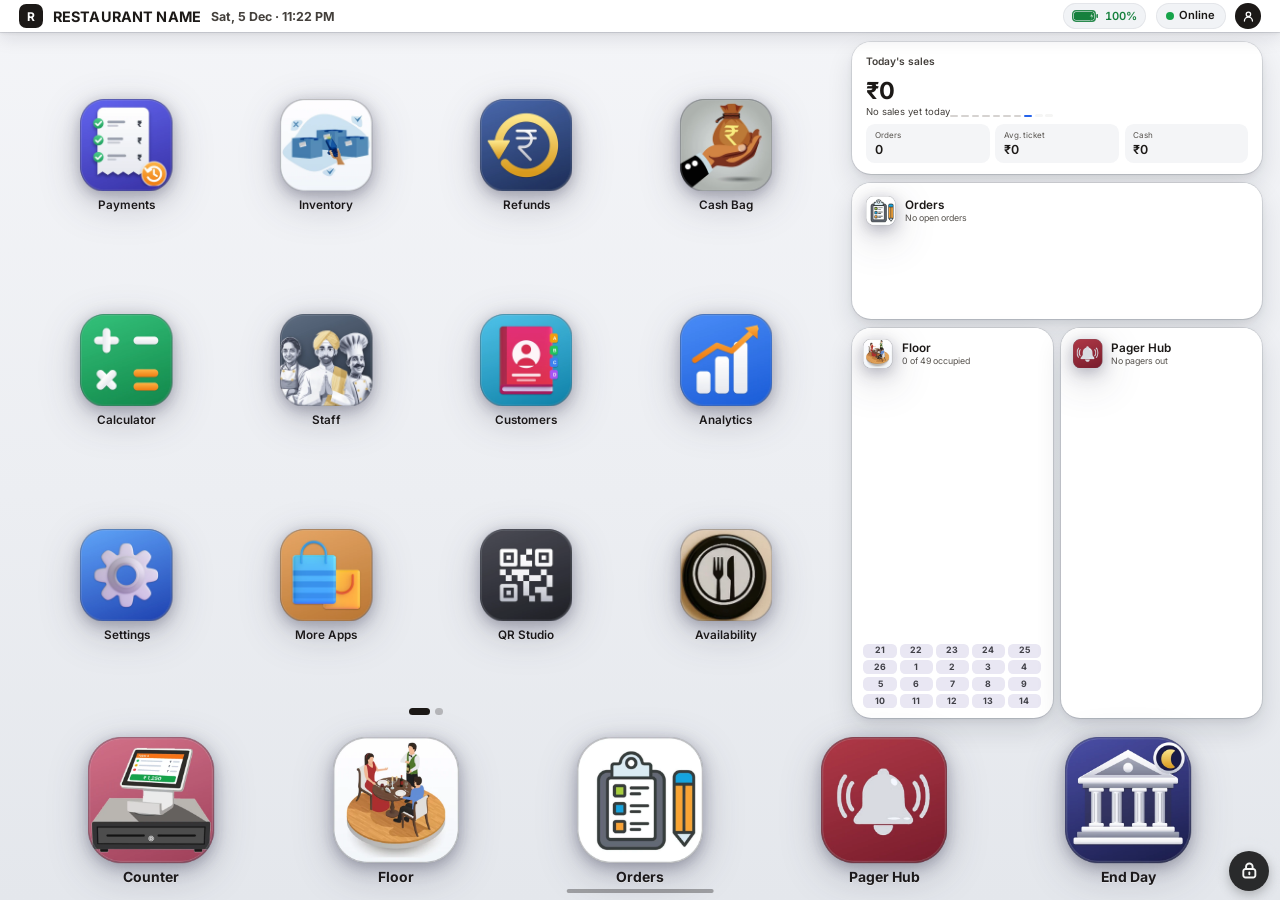
==== commit 30e45869: "Update Pack 8, parts 1 and 2: the rules for every app (A) and the Floor (B) Section A, every app: - " ====
--- a/index.html
+++ b/index.html
@@ -11,26 +11,26 @@
   <link rel="stylesheet" href="styles.css?v=27">
   <link rel="stylesheet" href="quality-layout.css?v=5">
   <link rel="stylesheet" href="device-controls.css?v=3">
-  <link rel="stylesheet" href="system-navigation.css?v=19">
+  <link rel="stylesheet" href="system-navigation.css?v=20">
   <link rel="stylesheet" href="themes.css?v=3">
   <link rel="stylesheet" href="sync-button.css?v=2">
   <link rel="stylesheet" href="settings.css?v=27">
-  <link rel="stylesheet" href="counter.css?v=140">
+  <link rel="stylesheet" href="counter.css?v=142">
   <link rel="stylesheet" href="counter-midnight.css?v=8">
-  <link rel="stylesheet" href="floor.css?v=19">
+  <link rel="stylesheet" href="floor.css?v=20">
   <link rel="stylesheet" href="customers.css?v=17">
   <link rel="stylesheet" href="employees.css?v=2">
-  <link rel="stylesheet" href="orders.css?v=47">
-  <link rel="stylesheet" href="orders-midnight.css?v=8">
+  <link rel="stylesheet" href="orders.css?v=48">
+  <link rel="stylesheet" href="orders-midnight.css?v=9">
   <link rel="stylesheet" href="qr-pending.css?v=2">
   <link rel="stylesheet" href="customer-menu.css?v=1">
-  <link rel="stylesheet" href="qr-studio.css?v=11">
+  <link rel="stylesheet" href="qr-studio.css?v=12">
   <link rel="stylesheet" href="qr-studio-midnight.css?v=1">
   <link rel="stylesheet" href="app-widget-controls.css?v=6">
   <link rel="stylesheet" href="notification-shade.css?v=1">
   <link rel="stylesheet" href="battery-status.css?v=2">
   <link rel="stylesheet" href="connectivity-status.css?v=3">
-  <link rel="stylesheet" href="status-bar.css?v=25">
+  <link rel="stylesheet" href="status-bar.css?v=26">
   <link rel="stylesheet" href="launcher.css?v=13">
   <link rel="stylesheet" href="keyboard.css?v=2">
   <script src="theme-data.js?v=4"></script>
@@ -40,7 +40,7 @@
   <script src="prefs.js?v=12" defer></script>
   <script src="bill.js?v=4" defer></script>
   <script src="receipt.js?v=1" defer></script>
-  <script src="sync.js?v=27" defer></script>
+  <script src="sync.js?v=28" defer></script>
   <script src="sync-button.js?v=2" defer></script>
   <script src="app.js?v=46" defer></script>
   <script src="home-widgets.js?v=9" defer></script>
@@ -51,18 +51,20 @@
   <script src="sound.js?v=4" defer></script>
   <script src="menu-data.js?v=6" defer></script>
   <script src="order-type-icons.js?v=2" defer></script>
-  <script src="counter.js?v=110" defer></script>
-  <script src="floor-data.js?v=1" defer></script>
-  <script src="floor.js?v=4" defer></script>
+  <script src="counter.js?v=112" defer></script>
+  <script src="floor-data.js?v=2" defer></script>
+  <script src="floor-icons.js?v=1" defer></script>
+  <script src="bookings-data.js?v=1" defer></script>
+  <script src="floor.js?v=5" defer></script>
   <script src="customers.js?v=4" defer></script>
-  <script src="orders.js?v=36" defer></script>
+  <script src="orders.js?v=37" defer></script>
   <script src="vendor/qrcode-generator.js?v=1" defer></script>
   <script src="customer-menu.js?v=1" defer></script>
-  <script src="qr-studio.js?v=13" defer></script>
-  <script src="settings.js?v=31" defer></script>
+  <script src="qr-studio.js?v=15" defer></script>
+  <script src="settings.js?v=32" defer></script>
   <script src="battery-status.js?v=2" defer></script>
   <script src="notifications.js?v=1" defer></script>
-  <script src="system-navigation.js?v=22" defer></script>
+  <script src="system-navigation.js?v=23" defer></script>
   <script src="keyboard.js?v=1" defer></script>
   <script src="staff.js?v=2" defer></script>
   <script src="employees.js?v=7" defer></script>
--- a/system-navigation.css
+++ b/system-navigation.css
@@ -24,6 +24,14 @@
 .system-lock{position:absolute;right:calc(16 * var(--fu));bottom:calc(14 * var(--fu));width:calc(60 * var(--fu));height:calc(60 * var(--fu));min-width:0;min-height:0;margin:0;padding:0;border:0;border-radius:50%;
   display:grid;place-items:center;background:rgba(0,0,0,.82);color:#F5F5F4;box-shadow:0 4px 12px rgba(0,0,0,.25);cursor:pointer;touch-action:manipulation}
 .system-lock:active{background:#000000}
+/* (Update Pack 8, A1) Swipe mode: what scrolls under the round lock shows softly blurred around it, and a pop-up's dimming
+   leaves a soft clear ring around it (the scrims below), so the lock is never dimmed or covered. A tap on the lock only
+   locks; a tap next to it reaches what is there. */
+html:not([data-nav="bar"]) .system-lock::before{content:"";position:absolute;inset:calc(-22 * var(--fu));z-index:-1;border-radius:50%;pointer-events:none;
+  -webkit-backdrop-filter:blur(calc(5 * var(--fu)));backdrop-filter:blur(calc(5 * var(--fu)));-webkit-mask:radial-gradient(closest-side,#000 62%,transparent);mask:radial-gradient(closest-side,#000 62%,transparent)}
+html:not([data-nav="bar"]) :is(.cx-scrim,.ctr-sheet-wrap,.cx-hscrim,.cx-layer-menu,.or-scrim,.qrp-scrim,.qrs-scrim,.st-pscrim,.fl-scrim,.bk-scrim){
+  -webkit-mask:radial-gradient(circle at calc(100% - 46 * var(--fu)) calc(100% - 44 * var(--fu)),transparent calc(34 * var(--fu)),#000 calc(64 * var(--fu)));
+  mask:radial-gradient(circle at calc(100% - 46 * var(--fu)) calc(100% - 44 * var(--fu)),transparent calc(34 * var(--fu)),#000 calc(64 * var(--fu)))}
 /* Home on Aurora Dark: the lock in the Midnight style (Update Pack 2: Home at 1080), a raised navy with a soft white edge */
 html[data-home-theme="aurora"]:not([data-app-open]):not([data-nav="bar"]) .system-lock{background:#1E2A42;box-shadow:inset 0 0 0 calc(1.5 * var(--fu)) rgba(255,255,255,.18),0 calc(6 * var(--fu)) calc(16 * var(--fu)) rgba(0,0,0,.5)}
 html[data-home-theme="aurora"]:not([data-app-open]):not([data-nav="bar"]) .system-lock:active{background:#000000}
--- a/counter.css
+++ b/counter.css
@@ -115,7 +115,7 @@
 .ctr-history-detail .ctr-sums{color:var(--palette-text)}
 .ctr-history-detail .ctr-sums .ctr-total{margin-top:0;font-size:13px}
 .counter-app{overflow:clip;overflow-clip-margin:3px}
-.ctr-root .ctr-sheet-wrap{position:fixed;inset:0;padding:calc(var(--header-height) + 24px) 24px}
+.ctr-root .ctr-sheet-wrap{position:fixed;inset:var(--top-banner-height) 0 0;padding:calc(var(--header-height) + 24px) 24px} /* (Update Pack 8, A1: the dimming starts under the top bar; status-bar.css keeps the sheet where it was) */
 
 /* ===== The Counter screen (POS Counter Handoff: 01_screens, 02_redlines, 03_specs) =====
    Counter Update 2 (Full HD): the screen is 1920 x 1000 and everything under the shared top bar is the first design's
@@ -176,7 +176,7 @@
 .cx-seg.lift .cx-b{box-shadow:0 calc(8 * var(--u)) calc(22 * var(--u)) rgba(0,0,0,.25)}
 /* (Update Pack 5, Icon Pack 1) the order-type picker's icons: plain, in the label's colour */
 .cx-pick .cx-b svg{color:inherit}
-.cx-scrim{position:fixed;inset:0;z-index:40;background:rgba(15,23,42,.45);animation:cx-fade .14s ease-out}
+.cx-scrim{position:fixed;inset:var(--top-banner-height) 0 0;z-index:40;background:rgba(15,23,42,.45);animation:cx-fade .14s ease-out} /* (Update Pack 8, A1: never over the top bar) */
 @keyframes cx-fade{from{opacity:0}}
 /* The order header (Update 4): "Order #1015" 18/700 with "24 items" 12.5/500 grey under it; then Schedule (as wide as
    its words) · Modify · Hold, chips 36 tall 14/600, 8 apart, Modify and Hold sharing what is left, so the row ends under
@@ -781,7 +781,7 @@
    whole screen, the banner too, but under the navigation bar and the lock (54, the bar 55: nothing covers them, owner
    13 Nov 2026); from just under the banner to just above the bottom edge, 1120 wide. */
 .cx-layer.history{position:fixed;inset:0;z-index:54}
-.cx-hscrim{position:absolute;inset:0;background:rgba(15,23,42,.45)}
+.cx-hscrim{position:absolute;inset:var(--top-banner-height) 0 0;background:rgba(15,23,42,.45)}
 .cx-hp{position:absolute;left:50%;top:calc(66 * var(--fu));font-size:calc(16 * var(--fu));bottom:calc(70 * var(--fu));width:calc(1120 * var(--fu));max-width:calc(100% - calc(32 * var(--fu)));box-sizing:border-box;display:flex;flex-direction:column;padding:calc(26 * var(--fu)) calc(28 * var(--fu)) calc(24 * var(--fu));border-radius:calc(30 * var(--fu));background:#F3F4F7;color:#1C1917;box-shadow:0 calc(30 * var(--fu)) calc(80 * var(--fu)) rgba(15,23,42,.35);transform:translateX(-50%)}
 .cx-hp-head{flex:none;display:flex;justify-content:space-between;align-items:flex-start}
 .cx-hp-t{min-width:0}
@@ -889,8 +889,10 @@
    rules 2, TAX INVOICE 800, dishes 16 with their choices 14.5 under them, dish discounts as minus lines 14.5, CGST and
    SGST each on a line, GRAND TOTAL 22/900, the footer 13.5 */
 @media print{
-  body>*:not(#print-bill){display:none!important}
-  #print-bill{--p:calc(72mm / 384);display:block!important;width:72mm;margin:0 auto;color:#000;font:calc(16 * var(--p))/1.35 Inter,Roboto,Arial,sans-serif}
+  /* (only while the bill is the page being printed, html[data-print="bill"] (counter.js): QR Studio prints its own) */
+  html[data-print="bill"] body>*:not(#print-bill){display:none!important}
+  #print-bill{--p:calc(72mm / 384);width:72mm;margin:0 auto;color:#000;font:calc(16 * var(--p))/1.35 Inter,Roboto,Arial,sans-serif}
+  html[data-print="bill"] #print-bill{display:block!important}
   #print-bill h1{margin:0;font-size:calc(24 * var(--p));font-weight:900;line-height:1.35;text-align:center}
   #print-bill p{margin:0;text-align:center}
   #print-bill .small{font-size:calc(13.5 * var(--p))}
--- a/floor.css
+++ b/floor.css
@@ -1,46 +1,254 @@
-/* Floor: full-screen app between the status bar and the navigation bar. Colours come from the active theme. */
-.floor-app{position:fixed;inset:var(--header-height) 0 var(--header-height);width:100%;height:auto;max-width:none;max-height:none;margin:0;padding:0;border:0;border-radius:0;overflow:hidden;background:var(--palette-bg);color:var(--palette-text)}
+/* Floor (Update Pack 8, B; screens 01). Full-screen app between the top bar and the bottom (the navigation bar in its
+   mode). Sizes are the design's pixels on the 1920 x 1080 screen (--fu, launcher.css); the app's own top is 48 below the
+   screen's. Light theme only for now (Midnight later). */
+.floor-app{position:fixed;inset:var(--top-banner-height) 0 var(--nav-h,0px);width:100%;height:auto;max-width:none;max-height:none;margin:0;padding:0;border:0;border-radius:0;overflow:hidden;background:#FFFFFF;color:#1C1917}
 .floor-app[open]{display:block}
 .floor-app::backdrop{background:transparent}
-
-/* Floor styles stay inside .floor-root, so the system bar (moved into this dialog while it is open) keeps its own look */
-.floor-root{height:100%;display:flex;flex-direction:column;overflow:auto;overscroll-behavior:contain;font-size:15px}
-.floor-root svg{width:20px;height:20px;fill:none;stroke:currentColor;stroke-width:1.9;stroke-linecap:round;stroke-linejoin:round;flex:none}
-.floor-root button{font:inherit}
-.floor-root button:focus-visible{outline:2px solid var(--palette-accent);outline-offset:2px}
-
-/* Header (Update Pack 3, rules for every app), with a line under it: Home as in Orders, a raised white circle (60) with our
-   outline house (34, stroke 2), "‹ Counter" when Counter opened Floor to choose a table (it goes back there); 16 on,
-   the Floor icon, 28 tall without its white plate, and 10 on the title, 30, centred by its capital letters */
-.floor-head{flex:none;display:flex;align-items:center;gap:calc(16 * var(--fu));margin:0 16px;padding:calc(16 * var(--fu)) 0 calc(12 * var(--fu));border-bottom:1px solid var(--palette-line)}
-.floor-nav{flex:none;display:grid;place-items:center;width:calc(60 * var(--fu));height:calc(60 * var(--fu));margin:0;padding:0;border:0;border-radius:999px;background:#FFFFFF;color:#1C1917;box-shadow:inset 0 0 0 1px rgba(17,24,39,.10),0 calc(2 * var(--fu)) calc(4 * var(--fu)) rgba(15,23,42,.10),0 calc(6 * var(--fu)) calc(16 * var(--fu)) rgba(15,23,42,.12);cursor:pointer}
-.floor-nav svg{width:calc(34 * var(--fu));height:calc(34 * var(--fu));stroke-width:2}
-.floor-nav.back{width:auto;padding:0 calc(20 * var(--fu)) 0 calc(10 * var(--fu));display:flex;align-items:center;gap:calc(2 * var(--fu));font-size:calc(18 * var(--fu));font-weight:700}
-.floor-nav .nav-back{width:calc(30 * var(--fu));height:calc(30 * var(--fu));fill:currentColor;stroke:none}
-.floor-title-icon{display:block;flex:none;width:calc(28 * var(--fu) * 110 / 128);height:calc(28 * var(--fu))} /* the Floor drawing is narrower than tall */
-.floor-head h2{margin:0 0 0 calc(-6 * var(--fu));text-box:trim-both cap alphabetic;font-size:calc(30 * var(--fu));font-weight:800;color:var(--palette-accent-ink)}
+.fl-root{position:absolute;inset:0;font-family:Inter,Roboto,"Segoe UI",Arial,sans-serif;color:#1C1917;line-height:normal;user-select:none;-webkit-user-select:none}
+.fl-root button{margin:0;padding:0;border:0;background:none;font:inherit;color:inherit;cursor:pointer;-webkit-tap-highlight-color:transparent}
+.fl-root button:focus-visible{outline:2px solid #2F6FDE;outline-offset:2px}
+.fl-root .fi{flex:none;display:block}
+.fl-root .fi-fill{fill:currentColor}
 #floor-title:focus{outline:none}
 
-.floor-areas{flex:none;display:flex;gap:8px;padding:12px 16px 0}
-/* (Update Pack 3: every pill the same thin edge; the area picked near-black, not blue, which is for actions) */
-.floor-areas button{min-height:34px;margin:0;padding:4px 14px;border:0;border-radius:12px;background:var(--palette-bg);color:var(--palette-text);font-size:14px;font-weight:600;cursor:pointer;box-shadow:inset 0 0 0 1px rgba(17,24,39,.10)}
-.floor-areas button.on{background:#292524;color:#FFFFFF;box-shadow:none}
-
-.floor-grid{display:grid;grid-template-columns:repeat(auto-fill,minmax(150px,1fr));gap:14px;padding:16px;align-content:start}
-.floor-tile{display:flex;flex-direction:column;align-items:center;gap:6px;margin:0;padding:16px 10px 12px;border:1px solid var(--palette-edge);border-radius:16px;background:linear-gradient(145deg,var(--palette-tile-top),var(--palette-tile-bottom));color:var(--palette-text);box-shadow:0 2px 6px var(--palette-soft-shadow)}
-button.floor-tile{cursor:pointer;transition:transform .12s ease}
-button.floor-tile:hover{border-color:var(--palette-accent)}
-button.floor-tile:active{transform:scale(.97)}
-.floor-chairs{display:flex;justify-content:center;gap:8px;min-height:7px}
-.floor-chair{width:18px;height:7px;border-radius:4px;background:var(--palette-edge)}
-.floor-table{display:grid;place-items:center;width:64px;height:44px;border-radius:10px;border:2px solid var(--palette-edge);background:var(--palette-bg)}
-.floor-table.round{width:44px;height:44px;border-radius:50%}
-.floor-table.long{width:96px}
-.floor-table strong{font-size:20px;font-weight:700;line-height:1}
-.floor-meta{display:flex;align-items:center;gap:6px;margin-top:4px;font-size:13px;color:var(--palette-muted)}
-.floor-status::before{content:"·";margin-right:6px}
-.floor-tile.busy .floor-table{background:var(--palette-accent-wash);border-color:color-mix(in srgb,var(--palette-accent) 45%,transparent)}
-.floor-tile.busy .floor-status,.floor-tile.selected .floor-status{color:var(--palette-accent-ink);font-weight:600}
-.floor-tile.selected{border-color:var(--palette-accent);box-shadow:0 0 0 2px var(--palette-accent)}
-.floor-tile.selected .floor-table{background:var(--palette-accent);border-color:var(--palette-accent);color:var(--palette-on-accent)}
-@media (prefers-reduced-motion:reduce){button.floor-tile{transition:none}}
+/* ---------- the top row (B1) ---------- */
+.fl-top{position:absolute;left:0;right:0;top:0;height:calc(72 * var(--fu))}
+/* "‹ Counter": a white pill (56) with a light edge and a soft shadow; Home otherwise (as in every app) */
+.fl-back{position:absolute;left:calc(28 * var(--fu));top:calc(18 * var(--fu));height:calc(56 * var(--fu));display:flex!important;align-items:center;gap:calc(6.7 * var(--fu));padding:0 calc(21.5 * var(--fu)) 0 calc(13.4 * var(--fu))!important;
+  border-radius:999px;background:#FFFFFF!important;box-shadow:inset 0 0 0 1px #E7E7E9,0 calc(2 * var(--fu)) calc(6 * var(--fu)) rgba(15,23,42,.06);font-size:calc(19.2 * var(--fu))!important;font-weight:700!important;color:#1C1917}
+.fl-back .fi{width:calc(26 * var(--fu));height:calc(26 * var(--fu));stroke-width:2.1}
+.fl-home{position:absolute;left:calc(28 * var(--fu));top:calc(16 * var(--fu));width:calc(60 * var(--fu));height:calc(60 * var(--fu));display:grid!important;place-items:center;border-radius:999px;background:#FFFFFF!important;
+  box-shadow:inset 0 0 0 1px rgba(17,24,39,.10),0 calc(2 * var(--fu)) calc(4 * var(--fu)) rgba(15,23,42,.10),0 calc(6 * var(--fu)) calc(16 * var(--fu)) rgba(15,23,42,.12)}
+.fl-home svg{width:calc(34 * var(--fu));height:calc(34 * var(--fu));fill:none;stroke:#1C1917;stroke-width:2;stroke-linecap:round;stroke-linejoin:round}
+.fl-title-ic{position:absolute;left:calc(185 * var(--fu));top:calc(27 * var(--fu));width:calc(38 * var(--fu));height:calc(38 * var(--fu))}
+.fl-root:has(.fl-home) .fl-title-ic{left:calc(104 * var(--fu))}
+.fl-app-ic{display:block;width:100%;height:100%;object-fit:contain}
+.fl-top h2{position:absolute;left:calc(234 * var(--fu));top:calc(46 * var(--fu));margin:0;transform:translateY(-50%);font-size:calc(30 * var(--fu));font-weight:800;line-height:1;letter-spacing:-.01em;color:#1C1917}
+.fl-root:has(.fl-home) .fl-top h2{left:calc(153 * var(--fu))}
+/* The area pills: in the fixed space between the title and Waitlist, centred; more than fit scroll sideways */
+.fl-areas-wrap{position:absolute;left:calc(344 * var(--fu));right:calc(284 * var(--fu));top:calc(12 * var(--fu));height:calc(68 * var(--fu));display:flex;justify-content:center;overflow:hidden}
+.fl-areas{display:flex;gap:calc(10 * var(--fu));max-width:100%;overflow-x:auto;overflow-y:hidden;padding:calc(12 * var(--fu)) calc(8 * var(--fu)) calc(8 * var(--fu));scrollbar-width:none;overscroll-behavior:contain}
+.fl-areas::-webkit-scrollbar{display:none}
+.fl-area{position:relative;flex:none;height:calc(48 * var(--fu));display:flex!important;align-items:center;gap:calc(10 * var(--fu));padding:0 calc(8 * var(--fu)) 0 calc(20 * var(--fu))!important;border-radius:999px;background:#FFFFFF!important;
+  box-shadow:inset 0 0 0 calc(1.5 * var(--fu)) #DEDAD5;font-size:calc(17 * var(--fu))!important;font-weight:700!important;color:#1C1917;white-space:nowrap}
+.fl-area.on{background:#1C1917!important;box-shadow:none;color:#FFFFFF}
+.fl-free{height:calc(32 * var(--fu));display:flex;align-items:center;gap:calc(4 * var(--fu));padding:0 calc(11 * var(--fu));border-radius:999px;background:#F1EFEC;color:#44403C;font-size:calc(15 * var(--fu));font-weight:600}
+.fl-free b{font-size:calc(16 * var(--fu));font-weight:800;color:#1C1917}
+.fl-area.on .fl-free{background:#403D3C;color:#E7E5E4}
+.fl-area.on .fl-free b{color:#FFFFFF}
+/* (B5) a booking soon in that area: a calendar badge on the pill's top right corner; white on the black pill */
+.fl-badge{position:absolute;right:calc(-2.25 * var(--fu));top:calc(-2.75 * var(--fu));width:calc(23 * var(--fu));height:calc(23 * var(--fu));box-sizing:border-box;display:grid;place-items:center;border-radius:999px;background:#1C1917;color:#FFFFFF;box-shadow:0 0 0 calc(2 * var(--fu)) #FFFFFF}
+.fl-badge .fi{width:calc(13 * var(--fu));height:calc(13 * var(--fu));stroke-width:2.4}
+.fl-area.on .fl-badge{background:#FFFFFF;color:#1C1917;box-shadow:0 0 0 calc(2 * var(--fu)) #1C1917}
+.fl-wait{position:absolute;right:calc(96 * var(--fu));top:calc(18 * var(--fu));height:calc(56 * var(--fu));display:flex!important;align-items:center;gap:calc(10 * var(--fu));padding:0 calc(20 * var(--fu)) 0 calc(20.5 * var(--fu))!important;border-radius:999px;background:#FFFFFF!important;
+  box-shadow:inset 0 0 0 1px #E7E7E9,0 calc(2 * var(--fu)) calc(6 * var(--fu)) rgba(15,23,42,.06);font-size:calc(17 * var(--fu))!important;font-weight:700!important;color:#1C1917}
+.fl-wait .fi{width:calc(20 * var(--fu));height:calc(20 * var(--fu))}
+.fl-wait em{min-width:calc(25 * var(--fu));height:calc(20 * var(--fu));box-sizing:border-box;margin-left:calc(-1.5 * var(--fu));padding:0 calc(7 * var(--fu));display:grid;place-items:center;border-radius:999px;background:#EEF4FF;color:#1E4FB8;font-size:calc(15 * var(--fu));font-style:normal;font-weight:700}
+.fl-menu-btn{position:absolute;right:calc(28 * var(--fu));top:calc(18 * var(--fu));width:calc(56 * var(--fu));height:calc(56 * var(--fu));display:grid!important;place-items:center;border-radius:999px;background:#1C1917!important;color:#FFFFFF!important}
+.fl-menu-btn.on{background:#3F3B37!important}
+.fl-menu-btn svg{width:calc(24 * var(--fu));height:calc(24 * var(--fu));fill:none;stroke:currentColor;stroke-width:2.8;stroke-linecap:round}
+
+/* ---------- the tables (B2) ---------- */
+.fl-canvas{position:absolute;left:0;right:0;top:calc(72 * var(--fu));bottom:0;touch-action:pan-y}
+.fl-t{position:absolute;box-sizing:border-box;display:flex!important;align-items:center;justify-content:center;border-radius:calc(24 * var(--fu))!important;background:#FFFFFF!important;
+  box-shadow:inset 0 0 0 calc(2 * var(--fu)) #D3CFCA,0 calc(3 * var(--fu)) calc(6 * var(--fu)) rgba(28,25,23,.06),0 calc(10 * var(--fu)) calc(22 * var(--fu)) rgba(28,25,23,.07);color:#1C1917;text-align:center}
+.fl-t.round{border-radius:50%!important}
+.fl-t:active{transform:scale(.985)}
+.fl-in{display:flex;flex-direction:column;align-items:center}
+.fl-no{display:block;font-size:calc(36 * var(--fu));font-weight:800;line-height:calc(40 * var(--fu));letter-spacing:-.01em}
+.fl-no.join{letter-spacing:-.03em}
+.fl-ln{display:flex;align-items:center;justify-content:center;gap:calc(6 * var(--fu));height:calc(24 * var(--fu));font-size:calc(16 * var(--fu));font-weight:700;white-space:nowrap}
+.fl-ln.seat{gap:calc(6.5 * var(--fu))}
+.fl-ln.seat .fi{width:calc(15 * var(--fu));height:calc(15 * var(--fu))}
+.fl-ln.time{gap:calc(7 * var(--fu));font-size:calc(15.5 * var(--fu));font-weight:600;color:#57534E}
+.fl-ln.time .fi{width:calc(14.5 * var(--fu));height:calc(14.5 * var(--fu));stroke-width:2.5}
+.fl-ln.due{height:calc(28 * var(--fu));gap:0;font-size:calc(14 * var(--fu));font-weight:700}
+.fl-ln.due b{margin-right:calc(5 * var(--fu));font-size:calc(20 * var(--fu));font-weight:800}
+.fl-ln.lab{font-size:calc(16 * var(--fu));font-weight:700}
+.fl-ln.qr{gap:calc(4 * var(--fu));font-size:calc(15.5 * var(--fu));font-weight:700;color:#1E4FB8}
+.fl-ln.qr .fi{width:calc(15 * var(--fu));height:calc(15 * var(--fu));stroke-width:3}
+.fl-ln.who{gap:calc(5.75 * var(--fu));font-weight:600}
+.fl-ln.who b{margin-right:calc(4.5 * var(--fu));font-weight:700}
+.fl-ln.who .fi{width:calc(15 * var(--fu));height:calc(15 * var(--fu))}
+/* Free: white, a 2 px edge; the number and the seats */
+.fl-t.free .fl-ln.seat{color:#6B6560;font-weight:700}
+/* Occupied #C9DBFB / #86AAED; the number and amount in its dark blue, guests and "due" in its mid blue */
+.fl-t.occupied{background:#C9DBFB!important;box-shadow:inset 0 0 0 calc(2 * var(--fu)) #86AAED,0 calc(3 * var(--fu)) calc(6 * var(--fu)) rgba(30,79,184,.07),0 calc(10 * var(--fu)) calc(22 * var(--fu)) rgba(30,79,184,.08)}
+.fl-t.occupied .fl-no,.fl-t.occupied .fl-ln.due b{color:#123572}
+.fl-t.occupied .fl-ln.seat,.fl-t.occupied .fl-ln.due{color:#1E4FB8}
+/* Bill printed #FEF3C2 / #E3C04E */
+.fl-t.bill{background:#FEF3C2!important;box-shadow:inset 0 0 0 calc(2 * var(--fu)) #E3C04E,0 calc(3 * var(--fu)) calc(6 * var(--fu)) rgba(131,102,4,.07),0 calc(10 * var(--fu)) calc(22 * var(--fu)) rgba(131,102,4,.08)}
+.fl-t.bill .fl-no,.fl-t.bill .fl-ln.due b{color:#4F3D03}
+.fl-t.bill .fl-ln.seat,.fl-t.bill .fl-ln.due,.fl-t.bill .fl-ln.lab{color:#836604}
+/* Reserved #E1DFDB / #B7B1AB */
+.fl-t.reserved{background:#E1DFDB!important;box-shadow:inset 0 0 0 calc(2 * var(--fu)) #B7B1AB,0 calc(3 * var(--fu)) calc(6 * var(--fu)) rgba(28,25,23,.06),0 calc(10 * var(--fu)) calc(22 * var(--fu)) rgba(28,25,23,.07)}
+.fl-t.reserved .fl-no{color:#36312D}
+.fl-t.reserved .fl-ln.lab{font-size:calc(15.8 * var(--fu));color:#5B5550}
+.fl-t.reserved .fl-ln.who{color:#5B5550}
+.fl-t.reserved .fl-ln.who b{color:#36312D}
+/* Needs attention: blue in the centre to soft red at the edge, a red glow slowly spreading out, no outline ring */
+.fl-t.attn{background:radial-gradient(closest-side,#CCD8F8 8%,#D7D3F1 45%,#DFCDE4 70%,#EBC4CD 100%,#F2BCC1 125%)!important;box-shadow:inset 0 0 0 calc(2 * var(--fu)) #E59A9C,0 0 calc(32 * var(--fu)) 0 rgba(229,83,90,.6);animation:fl-glow 2.4s ease-out infinite}
+.fl-t.attn.rect,.fl-t.attn.square{background:radial-gradient(farthest-side,#CCD8F8 8%,#D7D3F1 45%,#DFCDE4 70%,#EBC4CD 100%,#F2BCC1 125%)!important}
+@keyframes fl-glow{0%{box-shadow:inset 0 0 0 calc(2 * var(--fu)) #E59A9C,0 0 calc(32 * var(--fu)) 0 rgba(229,83,90,.6)}70%{box-shadow:inset 0 0 0 calc(2 * var(--fu)) #E59A9C,0 0 calc(48 * var(--fu)) calc(16 * var(--fu)) rgba(229,83,90,0)}100%{box-shadow:inset 0 0 0 calc(2 * var(--fu)) #E59A9C,0 0 calc(32 * var(--fu)) 0 rgba(229,83,90,0)}}
+@media (prefers-reduced-motion:reduce){.fl-t.attn{animation:none;box-shadow:inset 0 0 0 calc(2 * var(--fu)) #E59A9C,0 0 calc(32 * var(--fu)) 0 rgba(229,83,90,.6)}}
+/* The server's initials: a white pill at the top right, its edge in the table's own edge colour */
+.fl-srv{position:absolute;right:calc(14 * var(--fu));top:calc(14 * var(--fu));height:calc(30 * var(--fu));min-width:calc(46 * var(--fu));box-sizing:border-box;padding:0 calc(10 * var(--fu));display:grid;place-items:center;border-radius:999px;background:#FFFFFF;
+  box-shadow:inset 0 0 0 calc(1 * var(--fu)) #86AAED,0 calc(1 * var(--fu)) calc(4 * var(--fu)) rgba(15,23,42,.14);font-size:calc(13 * var(--fu));font-style:normal;font-weight:800;color:#1E4FB8}
+.fl-t.bill .fl-srv{box-shadow:inset 0 0 0 calc(1 * var(--fu)) #E3C04E,0 calc(1 * var(--fu)) calc(4 * var(--fu)) rgba(15,23,42,.14);color:#836604}
+.fl-t.round .fl-srv{right:50%;top:calc(-10 * var(--fu));transform:translateX(50%)}
+/* A call from the table (Help bell): white with a soft red edge, centred at the top */
+.fl-call{position:absolute;left:50%;top:calc(14 * var(--fu));height:calc(30 * var(--fu));box-sizing:border-box;padding:0 calc(11.5 * var(--fu)) 0 calc(12.4 * var(--fu));display:flex;align-items:center;gap:calc(7 * var(--fu));border-radius:999px;background:#FFFFFF;
+  box-shadow:inset 0 0 0 calc(1 * var(--fu)) #EBA3A6,0 calc(1 * var(--fu)) calc(4 * var(--fu)) rgba(15,23,42,.14);transform:translateX(-50%);font-size:calc(14.2 * var(--fu));font-style:normal;font-weight:700;color:#C62828;white-space:nowrap}
+.fl-call .fi{width:calc(12.8 * var(--fu));height:calc(12.8 * var(--fu));stroke-width:2.4}
+.fl-t.round .fl-call{top:calc(-10 * var(--fu))}
+/* (B6, F08) the next booking within the hour on an occupied table: a small grey tag on its bottom edge */
+.fl-next{position:absolute;left:50%;bottom:calc(-13 * var(--fu));height:calc(32 * var(--fu));box-sizing:border-box;padding:0 calc(13 * var(--fu)) 0 calc(14 * var(--fu));display:flex;align-items:center;gap:calc(6 * var(--fu));border-radius:999px;background:#E1DFDB;
+  box-shadow:inset 0 0 0 calc(1 * var(--fu)) #B7B1AB,0 calc(2 * var(--fu)) calc(6 * var(--fu)) rgba(28,25,23,.14);transform:translateX(-50%);font-size:calc(14.2 * var(--fu));font-style:normal;font-weight:700;color:#36312D;white-space:nowrap}
+.fl-next .fi{width:calc(14 * var(--fu));height:calc(14 * var(--fu));stroke-width:2}
+/* (B4) side arrows towards a page that exists, vertically centred on the floor */
+.fl-arrow{position:absolute;top:calc(491 * var(--fu) - 72 * var(--fu));width:calc(56 * var(--fu));height:calc(56 * var(--fu));display:grid!important;place-items:center;border-radius:999px;background:#FFFFFF!important;
+  box-shadow:inset 0 0 0 calc(2 * var(--fu)) #9DBCF2,0 calc(2 * var(--fu)) calc(6 * var(--fu)) rgba(15,23,42,.06);color:#2F6FDE!important;transform:translateY(-50%)}
+.fl-arrow.r{right:calc(20 * var(--fu))}
+.fl-arrow.l{left:calc(20 * var(--fu))}
+.fl-arrow .fi{width:calc(28 * var(--fu));height:calc(28 * var(--fu));stroke-width:2.4}
+
+/* ---------- the bottom row: legend, page dots, Guests now and Due here ---------- */
+.fl-bot{position:absolute;left:0;right:0;bottom:0;height:calc(92 * var(--fu));pointer-events:none}
+.fl-bot>*{pointer-events:auto}
+.fl-legend{position:absolute;left:calc(30 * var(--fu));bottom:calc(46 * var(--fu));display:flex;align-items:center;gap:calc(19.5 * var(--fu));transform:translateY(50%);font-size:calc(15.7 * var(--fu));font-weight:600;color:#44403C}
+.fl-lg{display:flex;align-items:center;gap:calc(9 * var(--fu));white-space:nowrap}
+.fl-lg b{margin-left:calc(-1.5 * var(--fu));font-weight:800;color:#1C1917}
+.fl-sw{flex:none;width:calc(22 * var(--fu));height:calc(22 * var(--fu));box-sizing:border-box;border-radius:calc(6 * var(--fu));background:#FFFFFF;box-shadow:inset 0 0 0 calc(1.5 * var(--fu)) #D3CFCA}
+.fl-sw.occupied{background:#C9DBFB;box-shadow:inset 0 0 0 calc(1.5 * var(--fu)) #86AAED}
+.fl-sw.bill{background:#FEF3C2;box-shadow:inset 0 0 0 calc(1.5 * var(--fu)) #E3C04E}
+.fl-sw.reserved{background:#E1DFDB;box-shadow:inset 0 0 0 calc(1.5 * var(--fu)) #B7B1AB}
+.fl-sw.attn{background:radial-gradient(closest-side,#CADAFA 20%,#F2BCC1 100%);box-shadow:inset 0 0 0 calc(1.5 * var(--fu)) #E59A9C,0 0 calc(5 * var(--fu)) calc(1.5 * var(--fu)) rgba(229,83,90,.28)}
+.fl-dots{position:absolute;left:50%;bottom:calc(49 * var(--fu));display:flex;align-items:center;gap:calc(8 * var(--fu));transform:translate(-50%,50%)}
+.fl-dots button{width:calc(10 * var(--fu));height:calc(10 * var(--fu));border-radius:999px;background:#C9C6C2!important}
+.fl-dots button.on{width:calc(34 * var(--fu));background:#1C1917!important}
+.fl-sums{position:absolute;right:calc(100 * var(--fu));bottom:calc(46 * var(--fu));display:flex;align-items:center;gap:calc(22 * var(--fu));transform:translateY(50%);font-size:calc(16 * var(--fu));font-weight:500;color:#57534E;white-space:nowrap}
+html[data-nav="bar"] .fl-sums{right:calc(30 * var(--fu))}
+.fl-sums b{font-weight:800;color:#1C1917}
+.fl-sums b.due{color:#EA580C}
+
+/* ---------- the menu (F02): the Counter menu's look ---------- */
+.fl-catch{position:absolute;inset:0;z-index:20}
+.fl-menu{position:absolute;right:calc(28 * var(--fu));top:calc(82.5 * var(--fu));z-index:21;width:calc(361 * var(--fu));box-sizing:border-box;padding:calc(12.25 * var(--fu)) calc(27 * var(--fu)) calc(10.75 * var(--fu)) calc(26.5 * var(--fu));border-radius:calc(24 * var(--fu));background:#FFFFFF;
+  box-shadow:inset 0 0 0 1px #E7E5E4,0 calc(1 * var(--fu)) calc(2 * var(--fu)) rgba(0,0,0,.06),0 calc(18 * var(--fu)) calc(40 * var(--fu)) rgba(15,23,42,.16);animation:fl-in .14s ease-out;transform-origin:calc(100% - 28 * var(--fu)) 0}
+@keyframes fl-in{from{opacity:0;transform:scale(.96)}}
+.fl-mi{width:100%;height:calc(62 * var(--fu));display:flex!important;align-items:center;gap:calc(15 * var(--fu));font-size:calc(18 * var(--fu))!important;font-weight:700!important;color:#1C1917;text-align:left}
+.fl-mi-ic{flex:none;width:calc(36 * var(--fu));height:calc(36 * var(--fu));box-sizing:border-box;display:grid;place-items:center;border-radius:calc(9 * var(--fu));background:#F1EFEC;color:#44403C;overflow:hidden}
+.fl-mi-ic .fi{width:calc(21 * var(--fu));height:calc(21 * var(--fu))}
+.fl-mi.app .fl-mi-ic{background:#F1EFEC;padding:calc(3 * var(--fu))}
+.fl-mi.blue .fl-mi-ic{background:#E5EDFC;color:#2F6FDE}
+.fl-mi-t{flex:1}
+.fl-mi em{height:calc(28 * var(--fu));min-width:calc(46 * var(--fu));box-sizing:border-box;padding:0 calc(12 * var(--fu));display:grid;place-items:center;border-radius:999px;background:#F1EFEC;font-size:calc(15 * var(--fu));font-style:normal;font-weight:700;color:#44403C}
+.fl-sep{display:block;height:1px;margin:calc(5 * var(--fu)) calc(-7.5 * var(--fu)) calc(6.75 * var(--fu)) calc(-6.5 * var(--fu));background:#E7E5E4}
+
+/* ---------- the pop-ups (B6; F04–F07): the Counter pop-up's look ---------- */
+.fl-scrim{position:absolute;inset:0;z-index:30;display:grid;place-items:center;background:rgba(15,23,42,.38);animation:fl-fade .14s ease-out}
+@keyframes fl-fade{from{opacity:0}}
+.fl-pop{position:relative;width:calc(752 * var(--fu));box-sizing:border-box;padding:calc(24 * var(--fu)) calc(27 * var(--fu)) calc(26.5 * var(--fu));border-radius:calc(28 * var(--fu));background:#F3F4F7;box-shadow:0 calc(30 * var(--fu)) calc(80 * var(--fu)) rgba(15,23,42,.35);animation:fl-in .16s ease-out}
+.fl-pop-h{display:flex;align-items:center;gap:calc(14 * var(--fu));height:calc(52 * var(--fu))}
+.fl-pop-h h3{flex:1;min-width:0;margin:0;font-size:calc(25.2 * var(--fu));font-weight:800;line-height:normal;letter-spacing:-.005em;color:#1C1917;white-space:nowrap;overflow:hidden;text-overflow:ellipsis}
+.fl-pop-ic{flex:none;width:calc(46 * var(--fu));height:calc(46 * var(--fu));margin-left:calc(-1 * var(--fu));display:grid;place-items:center;border-radius:999px;background:#E7E5E2;color:#36312D}
+.fl-pop-ic .fi,.fl-pop-ic svg{width:calc(21 * var(--fu));height:calc(21 * var(--fu))}
+.fl-pop-ic svg:not(.fi){fill:none;stroke:currentColor;stroke-width:2;stroke-linecap:round;stroke-linejoin:round}
+.fl-pop-ic.red{background:#FDECEC;color:#C42B1C}
+.fl-pop-ic.blue{background:#E3ECFC;color:#1E4FB8}
+.fl-pop-ic.orange{background:#FFF1E8;color:#C2410C}
+.fl-x{flex:none;width:calc(52 * var(--fu));height:calc(52 * var(--fu));margin-right:calc(-1 * var(--fu));display:grid!important;place-items:center;border-radius:999px;background:#FFFFFF!important;box-shadow:inset 0 0 0 1px rgba(17,24,39,.1),0 calc(2 * var(--fu)) calc(8 * var(--fu)) rgba(15,23,42,.12)}
+.fl-x .fi{width:calc(22 * var(--fu));height:calc(22 * var(--fu));stroke-width:2.2;color:#1C1917}
+/* the white sections */
+.fl-card{border-radius:calc(24 * var(--fu));background:#FFFFFF;box-shadow:0 calc(1 * var(--fu)) calc(2 * var(--fu)) rgba(15,23,42,.05),0 calc(3 * var(--fu)) calc(8 * var(--fu)) rgba(15,23,42,.05)}
+.fl-res-top{display:flex;align-items:stretch;height:calc(129 * var(--fu));box-sizing:border-box;margin-top:calc(19 * var(--fu));padding:0 calc(24 * var(--fu)) 0 calc(23 * var(--fu))}
+.fl-when{flex:none;display:flex;flex-direction:column;justify-content:center;align-items:flex-start;gap:calc(15.5 * var(--fu));padding-bottom:calc(0.5 * var(--fu))}
+.fl-when b{font-size:calc(41.6 * var(--fu));font-weight:800;line-height:calc(42 * var(--fu));letter-spacing:-.015em;color:#1C1917}
+.fl-in-chip{height:calc(30 * var(--fu));padding:0 calc(12 * var(--fu));display:grid;place-items:center;border-radius:999px;background:#F1F0EE;font-size:calc(14.6 * var(--fu));font-style:normal;font-weight:600;color:#44403C}
+/* (A5: the one orange for late, the Orders Due chip) */
+.fl-ochip{height:calc(30 * var(--fu));box-sizing:border-box;padding:0 calc(12 * var(--fu));display:grid;place-items:center;border-radius:999px;background:#FFEDD5;box-shadow:inset 0 0 0 calc(1.5 * var(--fu)) #FDBA74;font-size:calc(14.6 * var(--fu));font-style:normal;font-weight:700;color:#C2410C}
+.fl-vr{flex:none;width:1px;margin:calc(21 * var(--fu)) calc(24 * var(--fu));background:#EEECE9}
+.fl-who{min-width:0;display:flex;flex-direction:column;justify-content:center;gap:calc(11.5 * var(--fu));padding-top:calc(3.5 * var(--fu))}
+.fl-who>b{font-size:calc(27.4 * var(--fu));font-weight:800;line-height:1;letter-spacing:-.01em;color:#1C1917;overflow:hidden;text-overflow:ellipsis;white-space:nowrap}
+.fl-who>span{display:flex;gap:calc(19.7 * var(--fu));font-size:calc(17.2 * var(--fu));font-weight:500;color:#44403C}
+.fl-who>span>span{display:flex;align-items:center;gap:calc(7.75 * var(--fu))}
+.fl-who .fi{width:calc(16.5 * var(--fu));height:calc(16.5 * var(--fu));color:#57534E;stroke-width:1.8}
+.fl-who .fi-fill{width:calc(14 * var(--fu));height:calc(14 * var(--fu))}
+.fl-note{display:flex;align-items:center;gap:calc(14 * var(--fu));height:calc(69 * var(--fu));box-sizing:border-box;margin-top:calc(14 * var(--fu));padding:0 calc(19 * var(--fu))}
+.fl-note>div{display:flex;flex-direction:column;gap:calc(1 * var(--fu))}
+.fl-note small{font-size:calc(14 * var(--fu));font-weight:500;color:#78716C}
+.fl-note b{font-size:calc(18.2 * var(--fu));font-weight:600;color:#1C1917}
+.fl-note-ic{flex:none;width:calc(38 * var(--fu));height:calc(38 * var(--fu));display:grid;place-items:center;border-radius:calc(10 * var(--fu));background:#FFF4DB}
+.fl-note-ic svg{width:calc(28 * var(--fu));height:calc(28 * var(--fu));fill:none;stroke:#8A5300;stroke-width:2.4;stroke-linecap:round;stroke-linejoin:round}
+.fl-meta{display:grid;grid-template-columns:231fr 234fr 233fr;height:calc(75 * var(--fu));margin-top:calc(14 * var(--fu))}
+.fl-meta>div{display:flex;flex-direction:column;justify-content:center;gap:calc(5 * var(--fu));padding:0 calc(20 * var(--fu))}
+.fl-meta>div+div{box-shadow:inset 1px 0 0 #EEECE9}
+/* (each column's text where the designs put it) */
+.fl-meta>div:first-child{padding-left:calc(19.25 * var(--fu))}
+.fl-meta>div+div{padding-left:calc(21 * var(--fu))}
+.fl-meta small{font-size:calc(14 * var(--fu));font-weight:500;color:#78716C}
+.fl-meta b{display:flex;align-items:center;gap:calc(8 * var(--fu));font-size:calc(19.8 * var(--fu));font-weight:800;color:#1C1917}
+.fl-meta .fi{width:calc(20 * var(--fu));height:calc(20 * var(--fu));color:#57534E;stroke-width:1.8}
+.fl-meta .fi[data-i="phone"]{width:calc(16.7 * var(--fu));height:calc(16.7 * var(--fu))}
+.fl-meta .fi[data-i="clock"]{width:calc(17.8 * var(--fu));height:calc(17.8 * var(--fu))}
+.fl-meta .fi[data-i="user"]{margin-right:calc(-1.25 * var(--fu))}
+.fl-meta.big{height:calc(97 * var(--fu));margin-top:calc(14 * var(--fu))}
+.fl-meta.big>div{justify-content:flex-start;gap:calc(3.75 * var(--fu));padding-top:calc(15.5 * var(--fu))}
+.fl-meta.big small{font-size:calc(13.7 * var(--fu))}
+.fl-meta.big b{font-size:calc(20.5 * var(--fu))}
+.fl-meta.big b.green{color:#15803D}
+.fl-meta.big span{margin-top:calc(1 * var(--fu));font-size:calc(14.1 * var(--fu));font-weight:500;color:#78716C}
+.fl-meta.big .fi{width:calc(22 * var(--fu));height:calc(22 * var(--fu))}
+.fl-meta.big .fi-fill{width:calc(14 * var(--fu));height:calc(14 * var(--fu));margin:0 calc(2 * var(--fu)) 0 calc(1.5 * var(--fu))}
+/* the buttons: Counter Save / Pay style (radius 18) */
+.fl-btns{display:grid;gap:calc(13.5 * var(--fu));margin-top:calc(20.5 * var(--fu))}
+.fl-btns.three{grid-template-columns:234fr 203fr 236fr}
+.fl-btns.two{grid-template-columns:1fr 1fr}
+.fl-bwrap{position:relative;display:grid}
+.fl-btn{height:calc(70 * var(--fu));display:flex!important;align-items:center;justify-content:center;gap:calc(12 * var(--fu));border-radius:calc(18 * var(--fu))!important;font-size:calc(19 * var(--fu))!important;font-weight:800!important;white-space:nowrap}
+.fl-btn .fi{width:calc(23 * var(--fu));height:calc(23 * var(--fu))}
+.fl-btn.red{background:#FFFFFF!important;color:#C42B1C!important;box-shadow:0 calc(1 * var(--fu)) calc(2 * var(--fu)) rgba(15,23,42,.05),0 calc(3 * var(--fu)) calc(8 * var(--fu)) rgba(15,23,42,.06)}
+.fl-btn.orange{background:#FFFFFF!important;color:#C2410C!important;box-shadow:0 calc(1 * var(--fu)) calc(2 * var(--fu)) rgba(15,23,42,.05),0 calc(3 * var(--fu)) calc(8 * var(--fu)) rgba(15,23,42,.06)}
+.fl-btn.blue{background:#EAF1FD!important;color:#2F6FDE!important;box-shadow:inset 0 0 0 calc(1.5 * var(--fu)) #C9DBFB}
+.fl-btn.solid{background:#2F6FDE!important;color:#FFFFFF!important}
+.fl-btn.white{background:#FFFFFF!important;color:#1C1917!important;box-shadow:0 calc(1 * var(--fu)) calc(2 * var(--fu)) rgba(15,23,42,.05),0 calc(3 * var(--fu)) calc(8 * var(--fu)) rgba(15,23,42,.06)}
+.fl-btn.danger{background:#DC2626!important;color:#FFFFFF!important}
+.fl-btn:disabled{background:#EEEEEC!important;color:#A8A29E!important;box-shadow:none;cursor:default}
+.fl-btn.tall{gap:calc(16 * var(--fu))}
+.fl-btn.tall .fi{width:calc(26 * var(--fu));height:calc(26 * var(--fu))}
+.fl-btn.tall .fi[data-i="circle-check"]{width:calc(22.3 * var(--fu));height:calc(22.3 * var(--fu));margin-right:calc(-1.9 * var(--fu))}
+.fl-btn.tall .fi[data-i="plus"]{width:calc(24 * var(--fu));height:calc(24 * var(--fu));margin-right:calc(-3.4 * var(--fu))}
+.fl-b2{display:flex;flex-direction:column;align-items:flex-start;line-height:1.15}
+.fl-b2 b{font-size:calc(19.2 * var(--fu));font-weight:800}
+.fl-b2 small{font-size:calc(14.2 * var(--fu));font-weight:500}
+.fl-btn.white .fl-b2 small{color:#44403C}
+.fl-btn.solid .fl-b2 small{color:#CBDBF6}
+/* (A3) Notify's result: a 4 px bar under the button, about 44% of its width: green sent, red failed */
+.fl-sent{position:absolute;left:28%;right:28%;bottom:calc(-9.5 * var(--fu));height:calc(4 * var(--fu));border-radius:999px;background:#2F7D4F}
+.fl-sent.no{background:#DC2626}
+/* Cancel reservation (F05) and Paid by QR (F06) */
+.fl-sum{display:flex;align-items:center;gap:calc(17 * var(--fu));height:calc(89 * var(--fu));box-sizing:border-box;margin-top:calc(19 * var(--fu));padding:0 calc(20 * var(--fu))}
+.fl-sum>div{display:flex;flex-direction:column;gap:calc(4 * var(--fu))}
+.fl-sum b{font-size:calc(21 * var(--fu));font-weight:800;color:#1C1917}
+.fl-sum small{font-size:calc(15.6 * var(--fu));font-weight:500;color:#78716C}
+.fl-tno{flex:none;min-width:calc(58 * var(--fu));height:calc(58 * var(--fu));box-sizing:border-box;padding:0 calc(8 * var(--fu));display:grid;place-items:center;border-radius:calc(14 * var(--fu));background:#E1DFDB;box-shadow:inset 0 0 0 calc(2 * var(--fu)) #B7B1AB;font-size:calc(24 * var(--fu));font-style:normal;font-weight:800;color:#36312D}
+.fl-warn{margin:calc(13.5 * var(--fu)) calc(-1 * var(--fu)) 0;padding:calc(16 * var(--fu)) calc(21 * var(--fu)) calc(16.5 * var(--fu));border-radius:calc(22 * var(--fu));background:#FDECEC;font-size:calc(16.66 * var(--fu));font-weight:500;line-height:1.4;color:#9F1D14}
+.fl-warn b{font-weight:800}
+.fl-ask{display:flex;flex-direction:column;align-items:center;justify-content:center;gap:calc(10 * var(--fu));box-sizing:border-box;height:calc(108 * var(--fu));margin-top:calc(19 * var(--fu));padding-top:calc(5 * var(--fu));text-align:center}
+.fl-ask b{font-size:calc(30.4 * var(--fu));font-weight:800;line-height:1;letter-spacing:-.015em;color:#1C1917}
+.fl-ask span{font-size:calc(16.7 * var(--fu));font-weight:500;color:#57534E}
+.fl-frees{display:flex;align-items:center;gap:calc(14 * var(--fu));height:calc(80 * var(--fu));box-sizing:border-box;margin-top:calc(14 * var(--fu));padding:0 calc(19 * var(--fu))}
+.fl-frees>div{flex:1;min-width:0;display:flex;flex-direction:column;gap:calc(2 * var(--fu))}
+.fl-frees b{font-size:calc(17.5 * var(--fu));font-weight:800;color:#1C1917}
+.fl-frees span{font-size:calc(14.6 * var(--fu));font-weight:500;color:#78716C;white-space:nowrap;overflow:hidden;text-overflow:ellipsis}
+.fl-frees em{flex:none;font-size:calc(15 * var(--fu));font-style:normal;font-weight:800;color:#1E4FB8}
+.fl-frees-ic{flex:none;width:calc(38 * var(--fu));height:calc(38 * var(--fu));display:grid;place-items:center;border-radius:calc(10 * var(--fu));background:#E3ECFC;color:#1E4FB8}
+.fl-frees-ic .fi{width:calc(21 * var(--fu));height:calc(21 * var(--fu))}
+.fl-track{display:block;height:calc(8 * var(--fu));margin-top:calc(-1 * var(--fu));border-radius:999px;background:#EDEBE8;overflow:hidden}
+.fl-track>i{display:block;height:100%;border-radius:999px;background:#86AAED}
+
+/* ---------- the toast (A5): the Counter's, bottom centre just above the page dots ---------- */
+.fl-toast{position:absolute;left:50%;bottom:calc(96 * var(--fu));z-index:40;height:calc(56 * var(--fu));box-sizing:border-box;display:flex;align-items:center;gap:calc(14 * var(--fu));padding:0 calc(24 * var(--fu));border-radius:calc(16 * var(--fu));background:#1F2937;color:#FFFFFF;
+  box-shadow:0 calc(10 * var(--fu)) calc(30 * var(--fu)) rgba(15,23,42,.35);transform:translateX(-50%);font-size:calc(18 * var(--fu));font-weight:400;white-space:nowrap;animation:fl-fade .14s ease-out}
+.fl-toast b{font-weight:700}
+.fl-toast button{margin-left:calc(8 * var(--fu))!important;font-weight:800!important;color:#93C5FD!important;letter-spacing:.04em}
--- a/orders.css
+++ b/orders.css
@@ -551,13 +551,9 @@
 .orders-app .or-x .or-i{width:calc(26 * var(--fu));height:calc(26 * var(--fu))}
 .or-msg-box{margin:calc(18 * var(--fu)) 0 calc(15 * var(--fu));padding:calc(15 * var(--fu)) calc(18 * var(--fu));border-radius:calc(18 * var(--fu));background:#F5F4F2;font-size:calc(18.5 * var(--fu));line-height:1.45;color:#1C1917}
 .or-msg-box b{font-weight:800}
-.or-tpls{display:flex;flex-wrap:wrap;gap:calc(9 * var(--fu));margin-bottom:calc(21 * var(--fu))}
-.or-tpl{height:calc(44 * var(--fu));box-sizing:border-box;padding:0 calc(16 * var(--fu))!important;border-radius:999px;background:#FFFFFF!important;display:flex;align-items:center;font-size:calc(17 * var(--fu))!important;font-weight:600!important;color:#1C1917!important;box-shadow:inset 0 0 0 1.5px #E7E5E4}
-.or-tpl.on{background:#292524!important;color:#FFFFFF!important;box-shadow:none}
 .or-chs{display:grid;grid-template-columns:1fr 1fr;gap:calc(12 * var(--fu))}
 .or-ch{height:calc(64 * var(--fu));border-radius:calc(20 * var(--fu));display:flex!important;align-items:center;justify-content:center;gap:calc(12 * var(--fu));font-size:calc(20 * var(--fu))!important;font-weight:700!important;color:#FFFFFF!important}
 .orders-app .or-ch .or-i{width:calc(28 * var(--fu));height:calc(28 * var(--fu))}
-.or-ch.wa{background:#E7F6EC!important;color:#15803D!important;box-shadow:inset 0 0 0 1.5px #B9E3C6}
 .or-ch.sm{background:#2F6FDE!important}
 .or-ch.no{background:#FFFFFF!important;color:#1C1917!important;box-shadow:inset 0 0 0 1px rgba(17,24,39,.10)}
 .or-ch.grey{background:#E5E7EB!important;color:#1C1917!important;box-shadow:inset 0 0 0 1px #D1D5DB;font-size:calc(19 * var(--fu))!important}
--- a/orders-midnight.css
+++ b/orders-midnight.css
@@ -261,10 +261,7 @@
 html[data-app-theme="midnight"] .orders-app .or-pop-head p{color:#8D97AB;--ink2:#8D97AB}
 html[data-app-theme="midnight"] .orders-app .or-x{background-color:#1E2A42 !important;background-image:none !important;color:#F1F4FA !important;--ink2:#F1F4FA}
 html[data-app-theme="midnight"] .orders-app .or-msg-box{background-color:#0F1829;background-image:none;color:#F1F4FA;--ink2:#F1F4FA}
-html[data-app-theme="midnight"] .orders-app .or-tpl{background-color:#121B2D !important;background-image:none !important;color:#F1F4FA !important;--ink2:#F1F4FA;box-shadow:inset 0 0 0 1.5px #28344C}
-html[data-app-theme="midnight"] .orders-app .or-tpl.on{background-color:#E9EEF8 !important;background-image:none !important;color:#141416 !important;--ink2:#141416;box-shadow:none}
 html[data-app-theme="midnight"] .orders-app .or-ch{color:#FFFFFF !important;--ink2:#FFFFFF}
-html[data-app-theme="midnight"] .orders-app .or-ch.wa{background-color:#123D24 !important;background-image:none !important;color:#8CF0B4 !important;--ink2:#8CF0B4;box-shadow:inset 0 0 0 1.5px #28BD56}
 html[data-app-theme="midnight"] .orders-app .or-ch.sm{background-color:#2F6FDE !important;background-image:none !important}
 html[data-app-theme="midnight"] .orders-app .or-ch.no{background-color:#121B2D !important;background-image:none !important;color:#F1F4FA !important;--ink2:#F1F4FA;box-shadow:inset 0 0 0 1px rgba(17,24,39,.10)}
 html[data-app-theme="midnight"] .orders-app .or-ch.grey{background-color:#1E2A42 !important;background-image:none !important;color:#F1F4FA !important;--ink2:#F1F4FA;box-shadow:inset 0 0 0 1px #28344C}
@@ -514,10 +511,7 @@
 html[data-app-theme="midnight"] .orders-app .or-pop-head p,html[data-app-theme="midnight"] .orders-app .or-lab,html[data-app-theme="midnight"] .orders-app .or-del-sub{color:#8D97AB!important}
 html[data-app-theme="midnight"] .orders-app .or-x{background-color:#1E2A42!important;background-image:none!important;box-shadow:none!important;color:#F1F4FA!important}
 html[data-app-theme="midnight"] .orders-app .or-msg-box{background-color:#0F1829!important;background-image:none!important;box-shadow:inset 0 0 0 1px rgba(255,255,255,.08)!important;color:#F1F4FA!important}
-html[data-app-theme="midnight"] .orders-app .or-tpl{background-color:transparent!important;background-image:none!important;box-shadow:inset 0 0 0 1px rgba(255,255,255,.16)!important;color:#C5CEDD!important}
-html[data-app-theme="midnight"] .orders-app .or-tpl.on{background-color:#E9EEF8!important;background-image:none!important;box-shadow:none!important;color:#0B1220!important}
 html[data-app-theme="midnight"] .orders-app .or-ch.no,html[data-app-theme="midnight"] .orders-app .or-ch.grey{background-color:#1E2A42!important;background-image:none!important;box-shadow:inset 0 0 0 1px rgba(255,255,255,.10)!important;color:#F1F4FA!important}
-html[data-app-theme="midnight"] .orders-app .or-ch.wa{background-color:#123D24!important;background-image:none!important;box-shadow:inset 0 0 0 1px #2E7D4F!important;color:#8CF0B4!important}
 html[data-app-theme="midnight"] .orders-app .or-ch.sm{background-color:#2F6FDE!important;background-image:none!important;box-shadow:none!important;color:#FFFFFF!important}
 html[data-app-theme="midnight"] .orders-app .or-go{background-color:#2F6FDE!important;background-image:none!important;box-shadow:none!important;color:#FFFFFF!important}
 html[data-app-theme="midnight"] .orders-app .or-go.red{background-color:#DC2626!important;background-image:none!important;box-shadow:none!important;color:#FFFFFF!important}
--- a/qr-studio.css
+++ b/qr-studio.css
@@ -905,8 +905,11 @@
 /* ---------- Print (J): black and white on the receipt printer (in a browser, its print page) ---------- */
 #print-qr{display:none}
 @media print{
-  body>*:not(#print-qr){display:none!important}
-  #print-qr{display:block!important;width:72mm;margin:0 auto;color:#000;font-family:Inter,Roboto,Arial,sans-serif;text-align:center}
+  /* (only while the QR cards are the page being printed, html[data-print="qr"] (qr-studio.js): the Counter prints its
+     own bill) */
+  html[data-print="qr"] body>*:not(#print-qr){display:none!important}
+  #print-qr{width:72mm;margin:0 auto;color:#000;font-family:Inter,Roboto,Arial,sans-serif;text-align:center}
+  html[data-print="qr"] #print-qr{display:block!important}
   #print-qr .pq-card{padding:4mm 0 8mm;break-after:page}
   #print-qr h1{margin:0;font-size:5mm;font-weight:900;letter-spacing:.06em}
   #print-qr h2{margin:3mm 0 1mm;font-size:8mm;font-weight:900}
--- a/status-bar.css
+++ b/status-bar.css
@@ -53,6 +53,6 @@
    controls and the small dialogs keep their spacing to both. */
 .counter-app,.floor-app,.customers-app,.orders-app,.settings-app,.employees-app,.qr-studio-app{top:var(--top-banner-height);bottom:var(--nav-h,0px)}
 :is(.counter-app,.floor-app,.customers-app,.orders-app,.settings-app,.employees-app,.qr-studio-app)::before{content:"";position:absolute;left:0;right:0;top:calc(-1 * var(--top-banner-height));z-index:39;height:var(--top-banner-height);box-shadow:var(--bar-shadow);pointer-events:none}
-.ctr-root .ctr-sheet-wrap{padding-top:calc(var(--top-banner-height) + 24px);padding-bottom:calc(var(--nav-h,0px) + 24px)}
+.ctr-root .ctr-sheet-wrap{padding-top:24px;padding-bottom:calc(var(--nav-h,0px) + 24px)} /* (it starts under the bar: Update Pack 8, A1) */
 .quick-drawer{padding-bottom:calc(var(--nav-h,0px) + env(safe-area-inset-bottom,0px))}
 .delete-app-dialog,.insight-detail-dialog{padding-bottom:calc(28px + var(--nav-h,0px))}
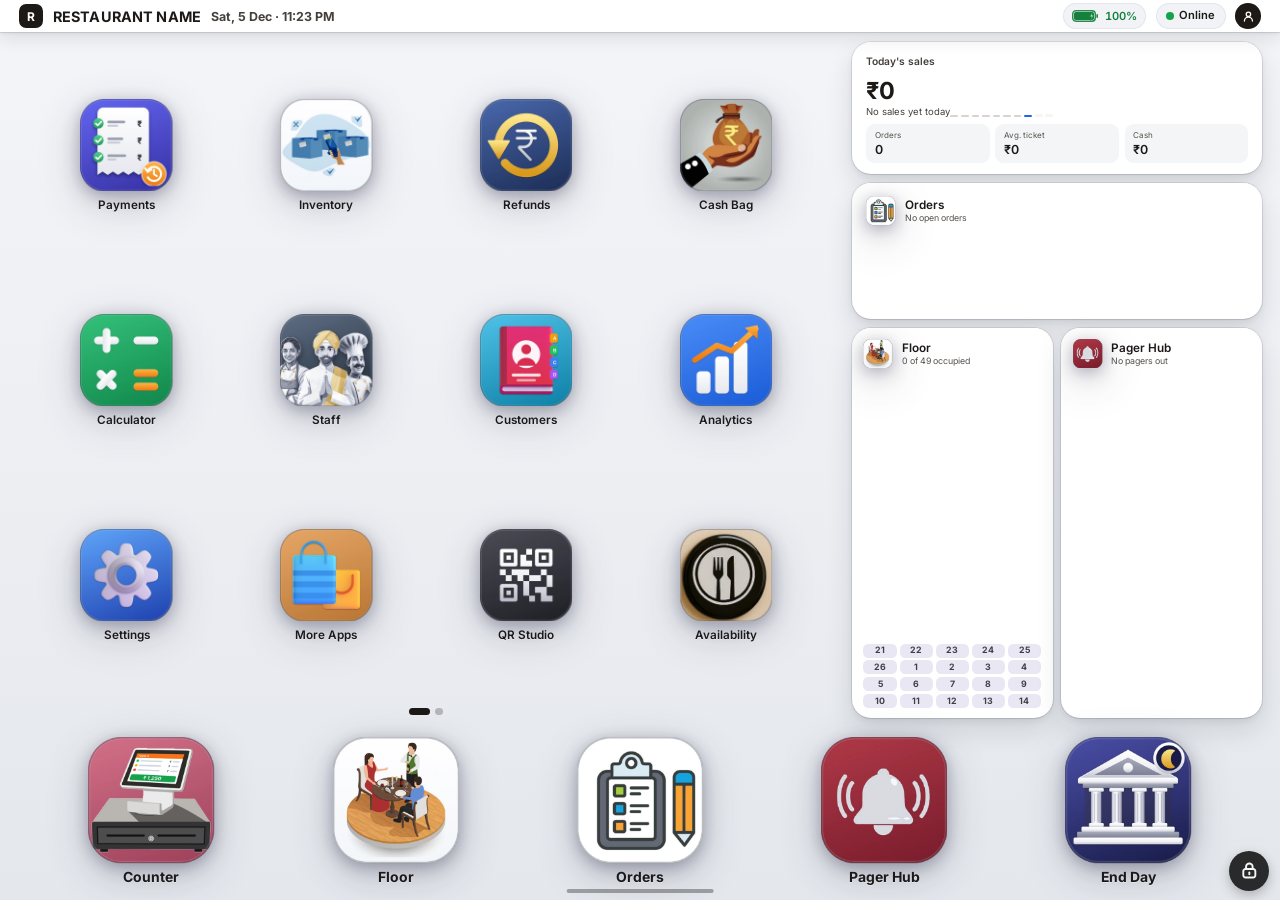
==== commit fe750f3d: "Settings: Messages & notifications, its own category (owner, 27 Nov 2026) - index.html, settings.js:" ====
--- a/index.html
+++ b/index.html
@@ -16,8 +16,9 @@
   <link rel="stylesheet" href="sync-button.css?v=2">
   <link rel="stylesheet" href="settings.css?v=27">
   <link rel="stylesheet" href="counter.css?v=142">
-  <link rel="stylesheet" href="counter-midnight.css?v=8">
+  <link rel="stylesheet" href="counter-midnight.css?v=9">
   <link rel="stylesheet" href="floor.css?v=20">
+  <link rel="stylesheet" href="bookings.css?v=1">
   <link rel="stylesheet" href="customers.css?v=17">
   <link rel="stylesheet" href="employees.css?v=2">
   <link rel="stylesheet" href="orders.css?v=48">
@@ -34,7 +35,7 @@
   <link rel="stylesheet" href="launcher.css?v=13">
   <link rel="stylesheet" href="keyboard.css?v=2">
   <script src="theme-data.js?v=4"></script>
-  <script src="theme-artwork.js?v=7"></script>
+  <script src="theme-artwork.js?v=8"></script>
   <script src="themes.js?v=11"></script>
   <script src="app-layout.js?v=4" defer></script>
   <script src="prefs.js?v=12" defer></script>
@@ -42,7 +43,7 @@
   <script src="receipt.js?v=1" defer></script>
   <script src="sync.js?v=28" defer></script>
   <script src="sync-button.js?v=2" defer></script>
-  <script src="app.js?v=46" defer></script>
+  <script src="app.js?v=47" defer></script>
   <script src="home-widgets.js?v=9" defer></script>
   <script src="connectivity-status.js?v=5" defer></script>
   <script src="wifi.js?v=4" defer></script>
@@ -56,6 +57,7 @@
   <script src="floor-icons.js?v=1" defer></script>
   <script src="bookings-data.js?v=1" defer></script>
   <script src="floor.js?v=5" defer></script>
+  <script src="bookings.js?v=1" defer></script>
   <script src="customers.js?v=4" defer></script>
   <script src="orders.js?v=37" defer></script>
   <script src="vendor/qrcode-generator.js?v=1" defer></script>
@@ -89,7 +91,7 @@
     <symbol id="ms-receipt-long" viewBox="0 -960 960 960"><path d="M222-80q-43.75 0-74.37-30.63Q117-141.25 117-185v-95q0-12.75 8.63-21.38Q134.25-310 147-310h97v-552q0-5.25 4.5-7.13Q253-871 257-867l36 36q4.64 5 10.82 5 6.18 0 11.18-5l38-38q4.64-5 10.82-5 6.18 0 11.18 5l37 38q4.64 5 10.82 5 6.18 0 11.18-5l38-38q4.64-5 10.82-5 6.18 0 11.18 5l38 38q4.64 5 10.82 5 6.18 0 11.18-5l38-38q4.64-5 10.82-5 6.18 0 11.18 5l38 38q4.64 5 10.82 5 6.18 0 11.18-5l38-38q4.64-5 10.82-5 6.18 0 11.18 5l38 38q4.64 5 10.82 5 6.18 0 11.18-5l36-36q4-4 8.5-2.13 4.5 1.88 4.5 7.13v677q0 43.75-30.62 74.37Q781.75-80 738-80H222Zm514.5-60q19.5 0 31.5-12.5t12-32.5v-611H307v536h360q12.75 0 21.38 8.62Q697-242.75 697-230v45q0 20 10 32.5t29.5 12.5ZM390-702h180q12.75 0 21.38 8.68 8.62 8.67 8.62 21.5 0 12.82-8.62 21.32-8.63 8.5-21.38 8.5H390q-12.75 0-21.37-8.68-8.63-8.67-8.63-21.5 0-12.82 8.63-21.32 8.62-8.5 21.37-8.5Zm0 134h180q12.75 0 21.38 8.68 8.62 8.67 8.62 21.5 0 12.82-8.62 21.32-8.63 8.5-21.38 8.5H390q-12.75 0-21.37-8.68-8.63-8.67-8.63-21.5 0-12.82 8.63-21.32 8.62-8.5 21.37-8.5Zm303-74q-12 0-21-9t-9-21q0-12 9-21t21-9q12 0 21 9t9 21q0 12-9 21t-21 9Zm0 129q-12 0-21-9t-9-21q0-12 9-21t21-9q12 0 21 9t9 21q0 12-9 21t-21 9Z"/></symbol>
     <symbol id="ms-point-of-sale" viewBox="0 -960 960 960"><path d="M260-630q-25 0-42.5-17.5T200-690v-130q0-25 17.5-42.5T260-880h440q25 0 42.5 17.5T760-820v130q0 25-17.5 42.5T700-630H260Zm30-60h380q13 0 21.5-8.5T700-720v-70q0-13-8.5-21.5T670-820H290q-13 0-21.5 8.5T260-790v70q0 13 8.5 21.5T290-690ZM140-80q-25 0-42.5-17.5T80-140v-70h800v70q0 25-17.5 42.5T820-80H140ZM80-240l145-324q8-16 22.5-26t31.5-10h402q17 0 31.5 10t22.5 26l145 324H80Zm260-80h40q8 0 14-6t6-14q0-8-6-14t-14-6h-40q-8 0-14 6t-6 14q0 8 6 14t14 6Zm0-80h40q8 0 14-6t6-14q0-8-6-14t-14-6h-40q-8 0-14 6t-6 14q0 8 6 14t14 6Zm0-80h40q8 0 14-6t6-14q0-8-6-14t-14-6h-40q-8 0-14 6t-6 14q0 8 6 14t14 6Zm120 160h40q8 0 14-6t6-14q0-8-6-14t-14-6h-40q-8 0-14 6t-6 14q0 8 6 14t14 6Zm0-80h40q8 0 14-6t6-14q0-8-6-14t-14-6h-40q-8 0-14 6t-6 14q0 8 6 14t14 6Zm0-80h40q8 0 14-6t6-14q0-8-6-14t-14-6h-40q-8 0-14 6t-6 14q0 8 6 14t14 6Zm120 160h40q8 0 14-6t6-14q0-8-6-14t-14-6h-40q-8 0-14 6t-6 14q0 8 6 14t14 6Zm0-80h40q8 0 14-6t6-14q0-8-6-14t-14-6h-40q-8 0-14 6t-6 14q0 8 6 14t14 6Zm0-80h40q8 0 14-6t6-14q0-8-6-14t-14-6h-40q-8 0-14 6t-6 14q0 8 6 14t14 6Z"/></symbol>
     <symbol id="ms-currency-rupee" viewBox="0 -960 960 960"><path d="M555-129 299.2-393.83Q294-399 292-404.5t-2-12.17v-20q0-14.16 9.49-23.75Q308.98-470 323-470h97q57 0 100-37t50-103H270q-12.75 0-21.37-8.68-8.63-8.67-8.63-21.5 0-12.82 8.63-21.32 8.62-8.5 21.37-8.5h295q-13-48-53.57-79T420-780H270q-12.75 0-21.37-8.68-8.63-8.67-8.63-21.5 0-12.82 8.63-21.32 8.62-8.5 21.37-8.5h420q12.75 0 21.38 8.68 8.62 8.67 8.62 21.5 0 12.82-8.62 21.32-8.63 8.5-21.38 8.5H566q23 20 39 51t23 59h62q12.75 0 21.38 8.68 8.62 8.67 8.62 21.5 0 12.82-8.62 21.32-8.63 8.5-21.38 8.5h-60q-8 91-67.36 145.5Q503.29-410 420-410h-52l231 240q14 14 5.98 32t-27.87 18q-6.11 0-11.61-2-5.5-2-10.5-7Z"/></symbol>
-    <symbol id="ms-skillet" viewBox="0 -960 960 960"><path d="M200-160q-51 0-85.5-34.5T80-280v-169q0-13 9-22t22-9h549q0-32 16-58.5t45-36.5l161-54q12-4 23 1.5t15 17.5q4 12-1.5 23T901-572l-161 53q-11 4-15.5 15.5T720-480v200q0 50-34.5 85T600-160H200Zm-60-532q-21-31-30.5-58.5T101-810q0-13 8.5-21.5T131-840q11 0 19 8.5t8 20.5q1 26 10 48.5t31 53.5q21 31 31 58.5t8 61.5q-1 12-10 20.5t-22 8.5q-11 0-18.5-8.5T180-589q0-26-9.5-49T140-692Zm170 0q-21-31-31-58.5t-9-59.5q0-13 9-21.5t22-8.5q11 0 19 8.5t8 20.5q1 26 10 48.5t31 53.5q21 31 30.5 58.5T407-589q-1 12-9.5 20.5T376-560q-11 0-18.5-8.5T350-589q0-26-9.5-49T310-692Zm170 0q-21-31-31-58.5t-9-59.5q0-13 9-21.5t22-8.5q11 0 19 8.5t8 20.5q1 26 10 48.5t31 53.5q21 31 30.5 58.5T577-589q-1 12-9.5 20.5T546-560q-11 0-18.5-8.5T520-589q0-26-9.5-49T480-692Z"/></symbol>
+    <symbol id="ms-sms" viewBox="0 -960 960 960"><path d="M240-240 131-131q-14 14-32.5 6.34Q80-132.31 80-152v-668q0-24 18-42t42-18h680q24 0 42 18t18 42v520q0 24-18 42t-42 18H240Zm94.5-294.5Q346-546 346-563t-11.5-28.5Q323-603 306-603t-28.5 11.5Q266-580 266-563t11.5 28.5Q289-523 306-523t28.5-11.5Zm177 0Q523-546 523-563t-11.5-28.5Q500-603 483-603t-28.5 11.5Q443-580 443-563t11.5 28.5Q466-523 483-523t28.5-11.5Zm170 0Q693-546 693-563t-11.5-28.5Q670-603 653-603t-28.5 11.5Q613-580 613-563t11.5 28.5Q636-523 653-523t28.5-11.5Z"/></symbol><symbol id="ms-skillet" viewBox="0 -960 960 960"><path d="M200-160q-51 0-85.5-34.5T80-280v-169q0-13 9-22t22-9h549q0-32 16-58.5t45-36.5l161-54q12-4 23 1.5t15 17.5q4 12-1.5 23T901-572l-161 53q-11 4-15.5 15.5T720-480v200q0 50-34.5 85T600-160H200Zm-60-532q-21-31-30.5-58.5T101-810q0-13 8.5-21.5T131-840q11 0 19 8.5t8 20.5q1 26 10 48.5t31 53.5q21 31 31 58.5t8 61.5q-1 12-10 20.5t-22 8.5q-11 0-18.5-8.5T180-589q0-26-9.5-49T140-692Zm170 0q-21-31-31-58.5t-9-59.5q0-13 9-21.5t22-8.5q11 0 19 8.5t8 20.5q1 26 10 48.5t31 53.5q21 31 30.5 58.5T407-589q-1 12-9.5 20.5T376-560q-11 0-18.5-8.5T350-589q0-26-9.5-49T310-692Zm170 0q-21-31-31-58.5t-9-59.5q0-13 9-21.5t22-8.5q11 0 19 8.5t8 20.5q1 26 10 48.5t31 53.5q21 31 30.5 58.5T577-589q-1 12-9.5 20.5T546-560q-11 0-18.5-8.5T520-589q0-26-9.5-49T480-692Z"/></symbol>
     <symbol id="ms-shield-person" viewBox="0 -960 960 960"><path d="M480.17-450Q537-450 577-490.17t40-97Q617-644 576.83-684t-97-40Q423-724 383-683.83t-40 97Q343-530 383.17-490t97 40ZM480-143q60-20 108-59.5t83-90.5q-44.67-21.02-92.97-32.01Q529.72-336 479.86-336t-98.07 10.99Q333.58-314.02 289-293q35 51 83 90.5T480-143Zm0 59q-5.32 0-9.88-1-4.56-1-9.12-3-139-47-220-168.5t-81-266.61V-719q0-19.26 10.88-34.66Q181.75-769.07 199-776l260-97q11-4 21-4t21 4l260 97q17.25 6.93 28.13 22.34Q800-738.26 800-719v195.89Q800-378 719-256.5T499-88q-4.56 2-9.12 3T480-84Z"/></symbol>
     <symbol id="ms-wifi" viewBox="0 -960 960 960"><path d="M480-127q-36 0-63-27t-27-63q0-36 27-63t63-27q36 0 63 27t27 63q0 36-27 63t-63 27Zm0-433q78 0 146 27.5T757-451q14 12 15 30.5T759-388q-14 14-32 13t-33-13q-53-44-106.5-63T480-470q-54 0-107.5 19T266-388q-15 12-33 13t-32-13q-14-14-13-32.5t15-30.5q63-54 131-81.5T480-560Zm0-240q128 0 241.5 48.5T926-622q14 13 15.5 31.5T929-558q-14 14-33.5 13.5T861-558q-83-70-178-111t-203-41q-108 0-203 41T99-558q-15 13-34 13.5T32-558q-14-14-13-32.5T34-622q91-81 204.5-129.5T480-800Z"/></symbol>
     <symbol id="ms-wifi-4" viewBox="0 -960 960 960"><path d="M438-162 47-553q-9-9.08-13.5-20.43T29-596.14q0-12.86 5.5-24.76Q40-632.79 51-642q91-76 200.5-117T480-800q119 0 228.5 41T909-642q11 9.12 16.5 20.9t5.5 24.7q0 11.4-4.5 22.83Q922-562.14 913-553L522-162q-9 9-20 13t-22 4q-11 0-22-4t-20-13Z"/></symbol>
@@ -211,6 +213,7 @@
   </dialog>
 
   <dialog id="counter-dialog" class="counter-app" aria-labelledby="counter-title"></dialog>
+  <dialog id="bookings-dialog" class="bookings-app" aria-labelledby="bookings-title"></dialog>
   <dialog id="floor-dialog" class="floor-app" aria-labelledby="floor-title"></dialog>
   <dialog id="orders-dialog" class="orders-app" aria-labelledby="orders-title"></dialog>
   <dialog id="customers-dialog" class="customers-app" aria-labelledby="customers-title"></dialog>
@@ -232,6 +235,7 @@
           <li><button class="settings-row" type="button" data-page="kitchen" data-keywords="kitchen"><span class="settings-row-icon"><svg class="ms" aria-hidden="true"><use href="#ms-soup-kitchen"/></svg></span><span class="settings-row-copy"><strong>Kitchen</strong></span></button></li>
           <li><button class="settings-row" type="button" data-page="counter" data-keywords="counter menu display style layout categories category grid pills on top vertical rail items cards billing tiles per row"><span class="settings-row-icon"><svg class="ms" aria-hidden="true"><use href="#ms-point-of-sale"/></svg></span><span class="settings-row-copy"><strong>Counter</strong><span id="settings-counter-summary" hidden>Menu: Pills on top</span></span></button></li>
           <li><button class="settings-row" type="button" data-page="orders" data-keywords="orders counter kitchen preparation prep time schedule scheduled pre-order preorder ready minutes"><span class="settings-row-icon"><svg class="ms" aria-hidden="true"><use href="#ms-receipt-long"/></svg></span><span class="settings-row-copy"><strong>Orders</strong><span id="settings-orders-summary" hidden>Preparation time 30 min</span></span></button></li>
+          <li><button class="settings-row" type="button" data-page="messages" data-keywords="messages notifications message notify sms whatsapp text order ready customer channel"><span class="settings-row-icon"><svg class="ms" aria-hidden="true"><use href="#ms-sms"/></svg></span><span class="settings-row-copy"><strong>Messages &amp; notifications</strong></span></button></li>
           <li><button class="settings-row" type="button" data-page="security" data-keywords="staff security lock auto-lock idle pin password sign in manager"><span class="settings-row-icon"><svg class="ms" aria-hidden="true"><use href="#ms-lock"/></svg></span><span class="settings-row-copy"><strong>Staff &amp; security</strong><span id="settings-security-summary" hidden>Auto-lock after 5 min</span></span></button></li>
         </ul>
       </nav>
@@ -257,6 +261,7 @@
             <div id="settings-business-more" class="st-built"></div>
           </section>
           <section class="settings-page" data-page="orders" data-title="Orders display" data-crumb="Orders" hidden><div id="settings-orders" class="st-built"></div></section>
+          <section class="settings-page" data-page="messages" data-title="Messages &amp; notifications" hidden><div id="settings-messages" class="st-built"></div></section>
           <section class="settings-page" data-page="counter" data-title="Counter" hidden><div id="settings-counter" class="st-built"></div></section>
           <section class="settings-page" data-page="billing" data-title="Billing &amp; charges" hidden><div id="settings-billing" class="st-built"></div></section>
           <section class="settings-page" data-page="kitchen" data-title="Kitchen" hidden><div id="settings-kitchen" class="st-built"></div></section>
--- a/system-navigation.css
+++ b/system-navigation.css
@@ -11,7 +11,7 @@
 :root{--nav-h:0px;--home-bar-height:max(16px,calc(16 * var(--fu)))}
 html[data-nav="bar"]{--nav-h:calc(56 * var(--fu))}
 /* Full-screen apps end at the bar, or at the bottom of the screen in swipe mode */
-.counter-app,.floor-app,.customers-app,.orders-app,.settings-app,.employees-app,.qr-studio-app{bottom:var(--nav-h)!important}
+.counter-app,.floor-app,.bookings-app,.customers-app,.orders-app,.settings-app,.employees-app,.qr-studio-app{bottom:var(--nav-h)!important}
 
 /* Swipe mode: a clear strip along the bottom edge takes the swipes (a stray tap on it does nothing); the handle and the
    lock button are drawn over the app */
@@ -25,13 +25,13 @@
   display:grid;place-items:center;background:rgba(0,0,0,.82);color:#F5F5F4;box-shadow:0 4px 12px rgba(0,0,0,.25);cursor:pointer;touch-action:manipulation}
 .system-lock:active{background:#000000}
 /* (Update Pack 8, A1) Swipe mode: what scrolls under the round lock shows softly blurred around it, and a pop-up's dimming
-   leaves a soft clear ring around it (the scrims below), so the lock is never dimmed or covered. A tap on the lock only
-   locks; a tap next to it reaches what is there. */
+   is lighter in a soft ring around it (the scrims below, as F04-F07 draw it), so the lock is never dimmed or covered. A
+   tap on the lock only locks; a tap next to it reaches what is there. */
 html:not([data-nav="bar"]) .system-lock::before{content:"";position:absolute;inset:calc(-22 * var(--fu));z-index:-1;border-radius:50%;pointer-events:none;
   -webkit-backdrop-filter:blur(calc(5 * var(--fu)));backdrop-filter:blur(calc(5 * var(--fu)));-webkit-mask:radial-gradient(closest-side,#000 62%,transparent);mask:radial-gradient(closest-side,#000 62%,transparent)}
 html:not([data-nav="bar"]) :is(.cx-scrim,.ctr-sheet-wrap,.cx-hscrim,.cx-layer-menu,.or-scrim,.qrp-scrim,.qrs-scrim,.st-pscrim,.fl-scrim,.bk-scrim){
-  -webkit-mask:radial-gradient(circle at calc(100% - 46 * var(--fu)) calc(100% - 44 * var(--fu)),transparent calc(34 * var(--fu)),#000 calc(64 * var(--fu)));
-  mask:radial-gradient(circle at calc(100% - 46 * var(--fu)) calc(100% - 44 * var(--fu)),transparent calc(34 * var(--fu)),#000 calc(64 * var(--fu)))}
+  -webkit-mask:radial-gradient(circle at calc(100% - 46 * var(--fu)) calc(100% - 44 * var(--fu)),rgba(0,0,0,.55) calc(30 * var(--fu)),#000 calc(45 * var(--fu)));
+  mask:radial-gradient(circle at calc(100% - 46 * var(--fu)) calc(100% - 44 * var(--fu)),rgba(0,0,0,.55) calc(30 * var(--fu)),#000 calc(45 * var(--fu)))}
 /* Home on Aurora Dark: the lock in the Midnight style (Update Pack 2: Home at 1080), a raised navy with a soft white edge */
 html[data-home-theme="aurora"]:not([data-app-open]):not([data-nav="bar"]) .system-lock{background:#1E2A42;box-shadow:inset 0 0 0 calc(1.5 * var(--fu)) rgba(255,255,255,.18),0 calc(6 * var(--fu)) calc(16 * var(--fu)) rgba(0,0,0,.5)}
 html[data-home-theme="aurora"]:not([data-app-open]):not([data-nav="bar"]) .system-lock:active{background:#000000}
--- a/counter.css
+++ b/counter.css
@@ -882,6 +882,45 @@
 .cx-fclr{flex:none;align-self:center;width:calc(24 * var(--u));height:calc(24 * var(--u));margin:0 0 0 calc(8 * var(--u));padding:0;border:0;border-radius:99px;display:flex;align-items:center;justify-content:center;background:#FFFFFF;color:#57534E;box-shadow:inset 0 0 0 1px #DCE3EE;cursor:pointer}
 .cx-fclr[hidden]{display:none}
 
+/* ---------- Move items (Update Pack 8, E3: CM5) ---------- */
+/* "Move items" (the order number's size) with "Tap the dishes to move · set how many" under it; Select all, blue, right */
+.cx-mvh{justify-content:space-between;padding:calc(9.3 * var(--u)) 0 0;margin-bottom:calc(12.75 * var(--u))}
+.cx-mvt{display:flex;flex-direction:column;line-height:1.15}
+.cx-mvt h2{margin:0;font-size:calc(19.3 * var(--u));font-weight:700;line-height:inherit;white-space:nowrap}
+.cx-mvt h2:focus{outline:none}
+.cx-mvt small{font-size:calc(13.6 * var(--u));font-weight:500;color:#57534E;white-space:nowrap}
+.cx-mvall{margin:0 calc(7 * var(--u)) 0 0;padding:calc(6 * var(--u)) 0 calc(6 * var(--u)) calc(10 * var(--u));border:0;background:none;color:#2F6FDE;font:inherit;font-size:calc(14.9 * var(--u));font-weight:700;cursor:pointer}
+/* a line: its tick, then name · quantity · amount as on the order; ticked, light blue across the panel */
+.cx-mv>.cx-row{grid-template-columns:calc(33.4 * var(--u)) minmax(0,1fr) auto minmax(calc(91.7 * var(--u)),auto);column-gap:calc(10 * var(--u))}
+.cx-mv .cx-nm,.cx-mv .cx-stp,.cx-mv .cx-lt{grid-row:1}
+.cx-mv .cx-mcs,.cx-mv .cx-cmt{grid-column:2 / 5}
+.cx-tick{grid-row:1;align-self:start;width:calc(26.7 * var(--u));height:calc(26.7 * var(--u));margin:calc(13.3 * var(--u)) 0 0;padding:0;border:0;border-radius:50%;display:grid;place-items:center;background:#FFFFFF;box-shadow:inset 0 0 0 calc(2.1 * var(--u)) #C6CBD2;color:#FFFFFF;cursor:pointer}
+.cx-mv.on .cx-tick{background:#2F6FDE;box-shadow:none}
+.cx-mv.on{margin:0 calc(-20 * var(--u));background:#EEF4FF;box-shadow:inset 0 -1px 0 #D6E2FB}
+.cx-mv.on>.cx-row{padding-left:calc(22 * var(--u));padding-right:calc(22 * var(--u))}
+/* the quantity: − (where the order's is) · "3 of 8" from where its number is · +; not ticked, the number alone, centred
+   between − and the order's own + */
+.cx-mvq{min-width:calc(133.3 * var(--u))}
+.cx-mvq.off{height:calc(40 * var(--u))}
+.cx-mvn{min-width:calc(53.3 * var(--u));box-sizing:border-box;padding-left:calc(11.3 * var(--u));display:flex;align-items:center;gap:calc(7.3 * var(--u))}
+.cx-mvq.off .cx-mvn{width:calc(74.2 * var(--u));margin-left:calc(40 * var(--u));padding:0;justify-content:center}
+.cx-mvn b{font-size:calc(16 * var(--u));font-weight:700;color:#57534E}
+.cx-mv.on .cx-mvn b{color:#2F6FDE}
+.cx-mvn small{font-size:calc(13.5 * var(--u));font-weight:500;color:#57534E}
+/* (at the end of its range a button looks as drawn, CM5's "2 of 2" +, and does nothing) */
+.cx-mvq .cx-sb:disabled{cursor:default}
+.cx-mvq .cx-sb:disabled:active{background:transparent}
+/* what is picked, above the buttons: "7 items selected from 3 dishes" and what they come to */
+.cx-mvs{gap:calc(11.7 * var(--u));padding-top:calc(8 * var(--u))}
+.cx-mvsum{display:flex;align-items:baseline;justify-content:space-between;gap:calc(10 * var(--u));font-size:calc(14.8 * var(--u));font-weight:500;color:#44403C}
+.cx-mvsum b{font-weight:800;color:#1C1917}
+.cx-mvsum>b{font-size:calc(15.3 * var(--u))}
+.cx-mvgo{gap:calc(10 * var(--u))}
+.cx-mvgo:disabled{opacity:.5}
+/* the menu side greyed (the page's grey over it) with the hint in the middle; nothing on it can be tapped */
+.cx-mvcover{position:absolute;inset:0 calc(-20 * var(--u)) 0 calc(-20 * var(--u));z-index:30;display:grid;place-items:center;background:rgba(243,244,247,.78)}
+.cx-mvcover span{height:calc(53.3 * var(--u));box-sizing:border-box;padding:0 calc(24.6 * var(--u));display:flex;align-items:center;border-radius:calc(14 * var(--u));background:#FFFFFF;box-shadow:0 calc(2 * var(--u)) calc(10 * var(--u)) rgba(15,23,42,.12);font-size:calc(17 * var(--u));font-weight:600;color:#44403C;white-space:nowrap}
+
 /* ---------- Print bill (a browser's printing; the Android app prints it itself) ---------- */
 #print-bill{display:none}
 /* Counter Update 7 (25_printed-bill): 80 mm, black only, every size the template's (its slip is 384 wide inside the
--- a/counter-midnight.css
+++ b/counter-midnight.css
@@ -349,6 +349,19 @@
 html[data-app-theme="midnight"] .counter-app .cx-on-head>i{background-color:#423110;background-image:none;color:#FCCC7E;--ink2:#FCCC7E}
 html[data-app-theme="midnight"] .counter-app .cx-on-head>span{color:#B4B3B2;--ink2:#9E9E9E}
 html[data-app-theme="midnight"] .counter-app .cx-fclr{border-color:currentcolor;background-color:#121B2D;background-image:none;color:#CDCCCB;--ink2:#9F9E9E;box-shadow:inset 0 0 0 1px #2862BD}
+html[data-app-theme="midnight"] .counter-app .cx-mvt small{color:#CDCCCB;--ink2:#9F9E9E}
+html[data-app-theme="midnight"] .counter-app .cx-mvall{border-color:currentcolor;background-color:transparent;background-image:none;color:#8DB0ED;--ink2:#8DB0ED}
+html[data-app-theme="midnight"] .counter-app .cx-tick{border-color:currentcolor;background-color:#121B2D;background-image:none;box-shadow:inset 0 0 0 calc(2.1 * var(--u)) #2866BD;color:#FFFFFF;--ink2:#FFFFFF}
+html[data-app-theme="midnight"] .counter-app .cx-mv.on .cx-tick{background-color:#2F6FDE;background-image:none;box-shadow:none}
+html[data-app-theme="midnight"] .counter-app .cx-mv.on{background-color:#142C57;background-image:none;box-shadow:inset 0 -1px 0 #2859BD}
+html[data-app-theme="midnight"] .counter-app .cx-mvn b{color:#CDCCCB;--ink2:#9F9E9E}
+html[data-app-theme="midnight"] .counter-app .cx-mv.on .cx-mvn b{color:#8DB0ED;--ink2:#8DB0ED}
+html[data-app-theme="midnight"] .counter-app .cx-mvn small{color:#CDCCCB;--ink2:#9F9E9E}
+html[data-app-theme="midnight"] .counter-app .cx-mvq .cx-sb:disabled:active{background-color:transparent;background-image:none}
+html[data-app-theme="midnight"] .counter-app .cx-mvsum{color:#DCDBDA;--ink2:#9F9E9D}
+html[data-app-theme="midnight"] .counter-app .cx-mvsum b{color:#F8F7F7;--ink2:#F8F7F7}
+html[data-app-theme="midnight"] .counter-app .cx-mvcover{background-color:rgba(27,37,57,0.78);background-image:none}
+html[data-app-theme="midnight"] .counter-app .cx-mvcover span{background-color:#121B2D;background-image:none;box-shadow:0 calc(2 * var(--u)) calc(10 * var(--u)) rgba(15,23,42,.12);color:#DCDBDA;--ink2:#9F9E9D}
 /* ----- the pack's tokens: exact colours that win over the turned ones ----- */
 html[data-app-theme="midnight"] .counter-app .cx-b.amber{background-color:#3A2A08!important;background-image:none!important;box-shadow:inset 0 0 0 calc(1.5 * var(--u)) #B7862A!important;color:#FFD27A!important}
 html[data-app-theme="midnight"] .counter-app .cx-b.amber *{color:#FFD27A!important}
--- a/floor.css
+++ b/floor.css
@@ -91,10 +91,10 @@
 .fl-t.attn.rect,.fl-t.attn.square{background:radial-gradient(farthest-side,#CCD8F8 8%,#D7D3F1 45%,#DFCDE4 70%,#EBC4CD 100%,#F2BCC1 125%)!important}
 @keyframes fl-glow{0%{box-shadow:inset 0 0 0 calc(2 * var(--fu)) #E59A9C,0 0 calc(32 * var(--fu)) 0 rgba(229,83,90,.6)}70%{box-shadow:inset 0 0 0 calc(2 * var(--fu)) #E59A9C,0 0 calc(48 * var(--fu)) calc(16 * var(--fu)) rgba(229,83,90,0)}100%{box-shadow:inset 0 0 0 calc(2 * var(--fu)) #E59A9C,0 0 calc(32 * var(--fu)) 0 rgba(229,83,90,0)}}
 @media (prefers-reduced-motion:reduce){.fl-t.attn{animation:none;box-shadow:inset 0 0 0 calc(2 * var(--fu)) #E59A9C,0 0 calc(32 * var(--fu)) 0 rgba(229,83,90,.6)}}
-/* The server's initials: a white pill at the top right, its edge in the table's own edge colour */
+/* The server's initials: a white pill at the top right, a 1.5 px edge in the table's own edge colour (B2's words; the pictures draw 1 px) */
 .fl-srv{position:absolute;right:calc(14 * var(--fu));top:calc(14 * var(--fu));height:calc(30 * var(--fu));min-width:calc(46 * var(--fu));box-sizing:border-box;padding:0 calc(10 * var(--fu));display:grid;place-items:center;border-radius:999px;background:#FFFFFF;
-  box-shadow:inset 0 0 0 calc(1 * var(--fu)) #86AAED,0 calc(1 * var(--fu)) calc(4 * var(--fu)) rgba(15,23,42,.14);font-size:calc(13 * var(--fu));font-style:normal;font-weight:800;color:#1E4FB8}
-.fl-t.bill .fl-srv{box-shadow:inset 0 0 0 calc(1 * var(--fu)) #E3C04E,0 calc(1 * var(--fu)) calc(4 * var(--fu)) rgba(15,23,42,.14);color:#836604}
+  box-shadow:inset 0 0 0 calc(1.5 * var(--fu)) #86AAED,0 calc(1 * var(--fu)) calc(4 * var(--fu)) rgba(15,23,42,.14);font-size:calc(13 * var(--fu));font-style:normal;font-weight:800;color:#1E4FB8}
+.fl-t.bill .fl-srv{box-shadow:inset 0 0 0 calc(1.5 * var(--fu)) #E3C04E,0 calc(1 * var(--fu)) calc(4 * var(--fu)) rgba(15,23,42,.14);color:#836604}
 .fl-t.round .fl-srv{right:50%;top:calc(-10 * var(--fu));transform:translateX(50%)}
 /* A call from the table (Help bell): white with a soft red edge, centred at the top */
 .fl-call{position:absolute;left:50%;top:calc(14 * var(--fu));height:calc(30 * var(--fu));box-sizing:border-box;padding:0 calc(11.5 * var(--fu)) 0 calc(12.4 * var(--fu));display:flex;align-items:center;gap:calc(7 * var(--fu));border-radius:999px;background:#FFFFFF;
@@ -146,7 +146,7 @@
 .fl-sep{display:block;height:1px;margin:calc(5 * var(--fu)) calc(-7.5 * var(--fu)) calc(6.75 * var(--fu)) calc(-6.5 * var(--fu));background:#E7E5E4}
 
 /* ---------- the pop-ups (B6; F04–F07): the Counter pop-up's look ---------- */
-.fl-scrim{position:absolute;inset:0;z-index:30;display:grid;place-items:center;background:rgba(15,23,42,.38);animation:fl-fade .14s ease-out}
+.fl-scrim{position:absolute;inset:0;z-index:30;display:grid;place-items:center;background:rgba(15,23,42,.42);animation:fl-fade .14s ease-out}
 @keyframes fl-fade{from{opacity:0}}
 .fl-pop{position:relative;width:calc(752 * var(--fu));box-sizing:border-box;padding:calc(24 * var(--fu)) calc(27 * var(--fu)) calc(26.5 * var(--fu));border-radius:calc(28 * var(--fu));background:#F3F4F7;box-shadow:0 calc(30 * var(--fu)) calc(80 * var(--fu)) rgba(15,23,42,.35);animation:fl-in .16s ease-out}
 .fl-pop-h{display:flex;align-items:center;gap:calc(14 * var(--fu));height:calc(52 * var(--fu))}
@@ -250,5 +250,158 @@
 /* ---------- the toast (A5): the Counter's, bottom centre just above the page dots ---------- */
 .fl-toast{position:absolute;left:50%;bottom:calc(96 * var(--fu));z-index:40;height:calc(56 * var(--fu));box-sizing:border-box;display:flex;align-items:center;gap:calc(14 * var(--fu));padding:0 calc(24 * var(--fu));border-radius:calc(16 * var(--fu));background:#1F2937;color:#FFFFFF;
   box-shadow:0 calc(10 * var(--fu)) calc(30 * var(--fu)) rgba(15,23,42,.35);transform:translateX(-50%);font-size:calc(18 * var(--fu));font-weight:400;white-space:nowrap;animation:fl-fade .14s ease-out}
+.fl-toast>span{white-space:pre}
 .fl-toast b{font-weight:700}
 .fl-toast button{margin-left:calc(8 * var(--fu))!important;font-weight:800!important;color:#93C5FD!important;letter-spacing:.04em}
+
+/* ---------- Pick a table for a reservation (C3: N05–N07; floor.js 'reserve' mode) ---------- */
+/* the top row: "‹ New reservation" (the form's back pill), "Pick a table", the party in a black pill, Join tables */
+.fl-root[data-mode="reserve"] .fl-back{gap:calc(7.5 * var(--fu));padding:0 calc(22.5 * var(--fu)) 0 calc(14.5 * var(--fu))!important;font-size:calc(18 * var(--fu))!important}
+.fl-root[data-mode="reserve"] .fl-back .fi{width:calc(24 * var(--fu));height:calc(24 * var(--fu));stroke-width:2}
+.fl-top.rs h2{left:calc(256 * var(--fu));top:calc(45.7 * var(--fu));font-size:calc(28 * var(--fu));letter-spacing:0}
+.fl-ctx{position:absolute;right:calc(233.5 * var(--fu));top:calc(18 * var(--fu));height:calc(56 * var(--fu));box-sizing:border-box;display:flex;align-items:center;gap:calc(13.25 * var(--fu));padding:0 calc(23.5 * var(--fu)) 0 calc(25 * var(--fu));border-radius:999px;background:#1C1917;color:#FFFFFF;
+  font-size:calc(17 * var(--fu));font-weight:700;white-space:nowrap}
+.fl-ctx i{flex:none;width:calc(3 * var(--fu));height:calc(3 * var(--fu));border-radius:50%;background:#A4A3A2}
+.fl-join{position:absolute;right:calc(28 * var(--fu));top:calc(18 * var(--fu));height:calc(56 * var(--fu));display:flex!important;align-items:center;gap:calc(12.5 * var(--fu));padding:0 calc(10 * var(--fu)) 0 calc(20.5 * var(--fu))!important;border-radius:999px;background:#FFFFFF!important;
+  box-shadow:inset 0 0 0 calc(1.5 * var(--fu)) #DEDAD5;font-size:calc(17 * var(--fu))!important;font-weight:700!important;color:#1C1917;white-space:nowrap}
+.fl-join i{position:relative;flex:none;width:calc(56 * var(--fu));height:calc(32 * var(--fu));border-radius:999px;background:#D6D3CF;transition:background .15s}
+.fl-join i::after{content:"";position:absolute;left:calc(3 * var(--fu));top:calc(3 * var(--fu));width:calc(26 * var(--fu));height:calc(26 * var(--fu));border-radius:50%;background:#FFFFFF;box-shadow:0 calc(1 * var(--fu)) calc(3 * var(--fu)) rgba(15,23,42,.25);transition:transform .15s}
+.fl-join.on i{background:#2F6FDE}
+.fl-join.on i::after{transform:translateX(calc(24 * var(--fu)))}
+/* the areas on their own row, centred, each with what is free there for this party ("2 free", "1 free · 1 maybe",
+   "join 2", "none" greyed) */
+.fl-areas-wrap.rs{left:0;right:0;top:calc(80 * var(--fu))}
+.fl-root[data-mode="reserve"] .fl-area{gap:calc(7.5 * var(--fu));padding:0 calc(7.5 * var(--fu)) 0 calc(18 * var(--fu))!important}
+.fl-free.rs{height:calc(26 * var(--fu));padding:0 calc(10.5 * var(--fu));font-size:calc(14 * var(--fu));font-weight:700;color:#44403C}
+.fl-area.dim{color:#B5B0AA}
+.fl-area.dim .fl-free.rs{color:#B5B0AA}
+.fl-root[data-mode="reserve"] .fl-canvas{top:calc(128 * var(--fu))}
+/* the tables as they are for this booking */
+.fl-t.rs .fl-no{font-size:calc(34 * var(--fu));line-height:calc(37 * var(--fu))}
+.fl-t.rs .fl-ln{margin-top:calc(2 * var(--fu));font-size:calc(15.5 * var(--fu));font-weight:700}
+.fl-t.rs.ok .fl-ln.seat{gap:calc(7.5 * var(--fu));font-size:calc(15.5 * var(--fu));color:#615C57}
+.fl-t.rs.sel .fl-in{margin-top:calc(2 * var(--fu))}
+.fl-t.rs.ok .fl-ln.seat .fi{width:calc(14 * var(--fu));height:calc(14 * var(--fu))}
+.fl-t.rs.sel{box-shadow:inset 0 0 0 calc(3 * var(--fu)) #2F6FDE,0 0 0 calc(6 * var(--fu)) #E2EBFA,0 calc(6 * var(--fu)) calc(14 * var(--fu)) rgba(30,79,184,.08)}
+.fl-tick{position:absolute;right:calc(-10 * var(--fu));top:calc(-10 * var(--fu));width:calc(33 * var(--fu));height:calc(33 * var(--fu));box-sizing:border-box;display:grid;place-items:center;border:calc(2.5 * var(--fu)) solid #FFFFFF;border-radius:50%;background:#2F6FDE;color:#FFFFFF;font-style:normal}
+.fl-t.round .fl-tick{right:calc(10 * var(--fu));top:calc(4 * var(--fu))}
+.fl-tick .fi{width:calc(17 * var(--fu));height:calc(17 * var(--fu));stroke-width:3}
+.fl-t.rs.na{border:calc(2 * var(--fu)) dashed #C9C4BE;background:#F5F4F2!important;box-shadow:none}
+.fl-t.rs.na .fl-no,.fl-t.rs.na .fl-ln{color:#A8A29E}
+.fl-t.rs.na .fl-ln{font-size:calc(15.5 * var(--fu))}
+.fl-t.rs.oc{background:#E3ECFC!important;box-shadow:inset 0 0 0 1px #C2D4F5}
+.fl-t.rs.oc .fl-no{color:#8799B7}
+.fl-t.rs.oc .fl-ln{gap:calc(6 * var(--fu));color:#8DA6DB;font-size:calc(15.4 * var(--fu))}
+.fl-t.rs.oc .fl-ln .fi{width:calc(16.4 * var(--fu));height:calc(16.4 * var(--fu))}
+.fl-t.rs.bk{background:#ECEBE9!important;box-shadow:inset 0 0 0 1px #D3D0CC}
+.fl-t.rs.bk .fl-no{color:#868380}
+.fl-t.rs.bk .fl-ln{color:#9C9895;font-size:calc(15.5 * var(--fu))}
+.fl-t.rs:not(.ok):active{transform:none}
+.fl-t.rs:not(.ok){cursor:default}
+/* the bottom: the legend for picking (or, joining, what is picked and Done), the page dots, the hint */
+.fl-legend.rs{gap:calc(20 * var(--fu));font-size:calc(15 * var(--fu));color:#615C57}
+.fl-legend.rs .fl-lg{gap:calc(8 * var(--fu))}
+.fl-bot.rs .fl-dots{bottom:calc(45 * var(--fu))}
+.fl-bot.rs .fl-dots button.on{width:calc(28 * var(--fu))}
+.fl-root[data-mode="reserve"] .fl-arrow{top:calc(368 * var(--fu))}
+.fl-legend.rs .fl-sw{box-shadow:inset 0 0 0 calc(2 * var(--fu)) #D3CFCA}
+.fl-sw.r-oc{background:#C9DBFB;box-shadow:inset 0 0 0 calc(2 * var(--fu)) #86AAED!important}
+.fl-sw.r-bk{background:#E1DFDB;box-shadow:inset 0 0 0 calc(2 * var(--fu)) #B7B1AB!important}
+.fl-sw.r-na{background:#F5F4F2;border:calc(2 * var(--fu)) dashed #C9C4BE;box-shadow:none!important}
+.fl-hint{position:absolute;right:calc(101.5 * var(--fu));bottom:calc(46 * var(--fu));margin:0;transform:translateY(calc(50% + 7 * var(--fu)));font-size:calc(15.62 * var(--fu));font-weight:600;color:#78716C;white-space:nowrap}
+html[data-nav="bar"] .fl-hint{right:calc(29.5 * var(--fu))}
+.fl-joined{position:absolute;left:calc(30 * var(--fu));bottom:calc(46 * var(--fu));display:flex;align-items:center;gap:calc(22 * var(--fu));transform:translateY(50%);font-size:calc(16 * var(--fu));font-weight:500;color:#78716C;white-space:pre}
+.fl-joined>b{font-size:calc(16.55 * var(--fu));font-weight:700;color:#1C1917}
+.fl-joined>span{margin-left:calc(-2.5 * var(--fu))}
+.fl-joined>i{width:1px;height:calc(22 * var(--fu));background:#E7E5E2}
+.fl-joined b{font-weight:700}
+.fl-joined .ok b{color:#15803D}
+.fl-joined .short b{color:#1C1917}
+.fl-done{position:absolute;right:calc(100 * var(--fu));bottom:calc(14 * var(--fu));width:calc(280 * var(--fu));height:calc(68 * var(--fu));display:flex!important;align-items:center;justify-content:center;gap:calc(10 * var(--fu));border-radius:calc(16 * var(--fu));background:#2F6FDE!important;
+  color:#FFFFFF!important;font-size:calc(20.75 * var(--fu))!important;font-weight:800!important}
+html[data-nav="bar"] .fl-done{right:calc(28 * var(--fu))}
+.fl-done .fi{width:calc(22 * var(--fu));height:calc(22 * var(--fu));stroke-width:2.8}
+.fl-done:disabled{opacity:.45}
+/* Seat now (D B11): "Seat at Table 3" where Done is */
+.fl-seat{position:absolute;right:calc(100 * var(--fu));bottom:calc(14 * var(--fu));width:calc(280 * var(--fu));height:calc(68 * var(--fu));display:grid!important;place-items:center;border-radius:calc(16 * var(--fu));background:#2F6FDE!important;
+  color:#FFFFFF!important;font-size:calc(20 * var(--fu))!important;font-weight:800!important;white-space:nowrap}
+html[data-nav="bar"] .fl-seat{right:calc(28 * var(--fu))}
+.fl-seat:disabled{opacity:.45}
+.fl-top.rs.seat h2{left:calc(177.7 * var(--fu))}
+
+/* ---------- Move / Merge (E1–E2: MM1–MM6b, CM2–CM4) and Move items (E3: CM6–CM8); floor.js 'mm' / 'items' ---------- */
+/* the page's grey; "‹ Floor" (or "‹ Counter") with a light edge, the title 17.5 after it; the area pills from 420, no
+   counts, a blue dot on another area holding a table picked */
+.fl-root[data-mode="mm"],.fl-root[data-mode="items"]{background:#F3F4F7}
+.fl-mmt{position:absolute;left:calc(28 * var(--fu));top:calc(18 * var(--fu));height:calc(56 * var(--fu));display:flex;align-items:center;gap:calc(16 * var(--fu))}
+.fl-top.mm .fl-back{position:static;gap:calc(7.5 * var(--fu));padding:0 calc(22.5 * var(--fu)) 0 calc(14.5 * var(--fu))!important;box-shadow:inset 0 0 0 calc(1.5 * var(--fu)) #DEDAD5;font-size:calc(18 * var(--fu))!important}
+.fl-top.mm .fl-back .fi{width:calc(24 * var(--fu));height:calc(24 * var(--fu));stroke-width:2}
+.fl-top.mm h2{position:static;transform:none;font-size:calc(28 * var(--fu));letter-spacing:0;white-space:nowrap}
+.fl-areas-wrap.mm{left:calc(412 * var(--fu));right:calc(28 * var(--fu));top:calc(10 * var(--fu));justify-content:flex-start}
+.fl-area.mm{gap:calc(10 * var(--fu));padding:0 calc(7.9 * var(--fu)) 0 calc(18.2 * var(--fu))!important}
+.fl-mmdot{flex:none;width:calc(10 * var(--fu));height:calc(10 * var(--fu));border-radius:50%;background:#2F6FDE}
+/* the tables: picked, the blue ring and tick (below); a table reserved within the hour faded; Move items' own table
+   faded too, with its black From tag where the server's initials are */
+.fl-t.lock,.fl-t.from{opacity:.43;cursor:default}
+.fl-t.lock:active,.fl-t.from:active{transform:none}
+.fl-from{position:absolute;right:calc(14 * var(--fu));top:calc(14 * var(--fu));height:calc(25 * var(--fu));box-sizing:border-box;padding:0 calc(12.5 * var(--fu));display:grid;place-items:center;border-radius:999px;background:#1C1917;font-size:calc(14 * var(--fu));font-style:normal;font-weight:800;color:#FFFFFF}
+.fl-t.round .fl-from{right:50%;top:calc(-12 * var(--fu));transform:translateX(50%)}
+/* the bottom: what is picked (bold, then grey; another area's name small and lighter; "+" between areas), the page
+   dots, Move · Merge (greyed when they don't apply) */
+.fl-mmsel{position:absolute;left:calc(28.5 * var(--fu));bottom:calc(32.25 * var(--fu));margin:0;display:flex;align-items:baseline;transform:translateY(50%);font-size:calc(18 * var(--fu));font-weight:400;color:#44403C;white-space:nowrap}
+.fl-mmsel b{font-weight:700;color:#1C1917}
+.fl-mmsel b+span{margin-left:calc(12.5 * var(--fu))}
+.fl-mmsel small{margin-left:calc(13 * var(--fu));font-size:calc(15 * var(--fu));font-weight:500;color:#78716C}
+.fl-mmsel>i{margin:0 calc(13 * var(--fu));font-style:normal;font-weight:600;color:#A8A29E}
+.fl-mmsel>i.ar{display:flex;align-self:center;margin:0 calc(11 * var(--fu)) 0 calc(12 * var(--fu));color:#A8A29E}
+.fl-mmsel>i.ar .fi{width:calc(20 * var(--fu));height:calc(20 * var(--fu));stroke-width:2}
+.fl-mmbtns{position:absolute;right:calc(112 * var(--fu));bottom:calc(14 * var(--fu));display:grid;grid-template-columns:repeat(2,calc(218 * var(--fu)));gap:calc(12 * var(--fu))}
+html[data-nav="bar"] .fl-mmbtns{right:calc(28 * var(--fu))}
+.fl-mmb{height:calc(64 * var(--fu));display:flex!important;align-items:center;justify-content:center;gap:calc(12 * var(--fu));border-radius:calc(18 * var(--fu))!important;background:#2F6FDE!important;color:#FFFFFF!important;
+  box-shadow:inset 0 0 0 calc(1.5 * var(--fu)) rgba(15,23,42,.12),0 calc(2 * var(--fu)) calc(6 * var(--fu)) rgba(30,91,214,.18);font-size:calc(18.6 * var(--fu))!important;font-weight:800!important;white-space:nowrap}
+.fl-mmb .fi{width:calc(24 * var(--fu));height:calc(24 * var(--fu))}
+.fl-mmb:disabled{background:#E7E5E2!important;color:#A8A29E!important;box-shadow:none;cursor:default}
+/* the confirm pop-ups: 812 wide; the blue round icon; cards of a table (its chip in its colour, "Table 7", "4 guests ·
+   ₹1,120 due"), an arrow (Move) or a bar (Unmerge) between two, two by two (Merge); the dishes (Move items); what
+   happens, on white; Cancel · the action in blue */
+.fl-pop.mm{width:calc(812 * var(--fu));margin-bottom:calc(48 * var(--fu));padding:calc(25 * var(--fu)) calc(27 * var(--fu)) calc(27 * var(--fu))} /* (centred 24 higher than the Floor's own pop-ups, as drawn) */
+.fl-pop.mm .fl-pop-h{height:calc(49.5 * var(--fu));gap:calc(13 * var(--fu))}
+.fl-pop-ic.mm{width:calc(48 * var(--fu));height:calc(48 * var(--fu));margin-left:calc(-2 * var(--fu));background:#E6EEFC;color:#2F6FDE}
+.fl-pop-ic.mm .fi{width:calc(24 * var(--fu));height:calc(24 * var(--fu))}
+.fl-pop.mm .fl-x{width:calc(50 * var(--fu));height:calc(50 * var(--fu))}
+.fl-mmrow{display:grid;grid-template-columns:1fr calc(62 * var(--fu)) 1fr;align-items:center;margin-top:calc(20.5 * var(--fu))}
+.fl-mmgrid{display:grid;grid-template-columns:1fr 1fr;align-items:center;gap:calc(24.5 * var(--fu)) calc(12 * var(--fu));margin-top:calc(20.5 * var(--fu))}
+.fl-mmc{display:flex;align-items:center;gap:calc(16.5 * var(--fu));min-height:calc(89.5 * var(--fu));box-sizing:border-box;padding:calc(12 * var(--fu)) calc(16 * var(--fu)) calc(12 * var(--fu)) calc(19 * var(--fu))}
+.fl-mmc>div{min-width:0;display:flex;flex-direction:column;gap:calc(3.5 * var(--fu));padding-top:calc(2 * var(--fu))}
+.fl-mmc b{font-size:calc(21 * var(--fu));font-weight:800;line-height:1.15;color:#1C1917}
+.fl-mmc small{font-size:calc(15.6 * var(--fu));font-weight:500;line-height:1.3;color:#78716C}
+.fl-tchip{flex:none;min-width:calc(60 * var(--fu));height:calc(60 * var(--fu));box-sizing:border-box;padding:0 calc(10 * var(--fu));display:grid;place-items:center;border-radius:calc(14 * var(--fu));font-size:calc(23 * var(--fu));font-style:normal;font-weight:800;white-space:nowrap}
+.fl-tchip.occ{background:#C9DBFB;box-shadow:inset 0 0 0 calc(2 * var(--fu)) #86AAED;color:#123572}
+.fl-tchip.bill{background:#FEF3C2;box-shadow:inset 0 0 0 calc(2 * var(--fu)) #E3C04E;color:#4F3D03}
+.fl-tchip.free{background:#FFFFFF;box-shadow:inset 0 0 0 calc(2 * var(--fu)) #D3CFCA;color:#1C1917}
+.fl-tchip.wide{font-size:calc(20 * var(--fu))}
+.fl-mmar{display:grid;place-items:center;color:#2F6FDE}
+.fl-mmar .fi{width:calc(29 * var(--fu));height:calc(29 * var(--fu))}
+.fl-mmbar{justify-self:center;width:calc(4 * var(--fu));height:calc(30 * var(--fu));border-radius:999px;background:#8A8480}
+.fl-mmlist{margin-top:calc(15 * var(--fu));padding:calc(6 * var(--fu)) calc(15 * var(--fu));border-radius:calc(16 * var(--fu));background:#F7F7F8}
+.fl-mmlist>div{display:grid;grid-template-columns:calc(42 * var(--fu)) 1fr auto;align-items:center;height:calc(36 * var(--fu));font-size:calc(17 * var(--fu));font-weight:500;color:#1C1917}
+.fl-mmlist>div+div{box-shadow:inset 0 1px 0 #E7E5E4}
+.fl-mmlist b{font-weight:800}
+.fl-mmlist b:last-child{font-weight:700}
+.fl-mmlist b:first-child{white-space:nowrap}
+.fl-mminfo{margin:calc(13 * var(--fu)) 0 0;padding:calc(15 * var(--fu)) calc(19 * var(--fu)) calc(17 * var(--fu));border-radius:calc(16 * var(--fu));font-size:calc(16.6 * var(--fu));font-weight:500;line-height:calc(24 * var(--fu));color:#44403C}
+.fl-mmlist+.fl-mminfo{margin-top:calc(12 * var(--fu))}
+.fl-mminfo b{font-weight:800;color:#1C1917}
+.fl-btns.mm{gap:calc(13 * var(--fu));margin-top:calc(19.5 * var(--fu))}
+.fl-btns.mm .fl-btn{height:calc(69.5 * var(--fu));padding-bottom:calc(2.5 * var(--fu))!important;font-size:calc(19 * var(--fu))!important}
+.fl-btns.mm .fl-btn .fi{width:calc(24 * var(--fu));height:calc(24 * var(--fu))}
+/* (A5: the Counter's error toast: a red left edge, RETRY and ✕, until one is tapped) */
+.fl-toast.err{box-shadow:inset calc(5 * var(--fu)) 0 0 #DC2626,0 calc(10 * var(--fu)) calc(30 * var(--fu)) rgba(15,23,42,.35)}
+.fl-toast button.x{display:grid!important;place-items:center;color:#FFFFFF!important}
+.fl-toast button.x .fi{width:calc(20 * var(--fu));height:calc(20 * var(--fu))}
+/* (picked in Move / Merge: the 3 ring inside the edge, a 7 pale blue halo, no glow, even on a table that needs
+   attention; the tick 40 round, 7 in from the corner) */
+.fl-root[data-mode="mm"] .fl-t.sel,.fl-root[data-mode="items"] .fl-t.sel{animation:none;box-shadow:inset 0 0 0 calc(3 * var(--fu)) #2F6FDE,0 0 0 calc(7 * var(--fu)) #C9D7EF,0 calc(8 * var(--fu)) calc(18 * var(--fu)) rgba(30,79,184,.10)}
+.fl-root[data-mode="mm"] .fl-tick,.fl-root[data-mode="items"] .fl-tick{right:calc(-13 * var(--fu));top:calc(-13 * var(--fu));width:calc(40 * var(--fu));height:calc(40 * var(--fu));border-width:calc(3 * var(--fu))}
+.fl-root[data-mode="mm"] .fl-t.round .fl-tick,.fl-root[data-mode="items"] .fl-t.round .fl-tick{right:calc(6 * var(--fu));top:calc(6 * var(--fu))}
+.fl-root[data-mode="mm"] .fl-tick .fi,.fl-root[data-mode="items"] .fl-tick .fi{width:calc(18 * var(--fu));height:calc(18 * var(--fu))}
--- a/bookings.css
+++ b/bookings.css
@@ -0,0 +1,491 @@
+/* Bookings (Update Pack 8, C and D; bookings.js). New / Edit reservation (N01–N04, N08–N10): the cards on the grey
+   page, the Table panel on the right. Sizes are the design's pixels on the 1920 x 1080 screen (launcher.css --fu);
+   positions inside a card are from inside its 1 px edge. Light theme only for now (Midnight later). */
+.bookings-app{position:fixed;inset:var(--top-banner-height) 0 var(--nav-h,0px);width:100%;height:auto;max-width:none;max-height:none;margin:0;padding:0;border:0;border-radius:0;overflow:hidden;background:#F3F4F7;color:#1C1917}
+.bookings-app[open]{display:block}
+.bookings-app::backdrop{background:transparent}
+.bk-root{position:absolute;inset:0;font-family:Inter,Roboto,"Segoe UI",Arial,sans-serif;color:#1C1917;line-height:normal}
+.bk-root button{margin:0;padding:0;border:0;background:none;font:inherit;color:inherit;cursor:pointer;-webkit-tap-highlight-color:transparent}
+.bk-root button:focus-visible{outline:2px solid #2F6FDE;outline-offset:2px}
+.bk-root button:disabled{cursor:default}
+.bk-root .fi{flex:none;display:block}
+.bk-root .fi-fill{fill:currentColor}
+#bookings-title:focus{outline:none}
+
+/* ---------- the top row: "‹ Floor" (or "‹ Reservations"), the title ---------- */
+.bk-back{position:absolute;left:calc(28 * var(--fu));top:calc(22 * var(--fu));height:calc(56 * var(--fu));display:flex!important;align-items:center;gap:calc(7.5 * var(--fu));padding:0 calc(22 * var(--fu)) 0 calc(14.5 * var(--fu))!important;
+  border-radius:999px;background:#FFFFFF!important;box-shadow:inset 0 0 0 1px #E7E7E9,0 calc(2 * var(--fu)) calc(6 * var(--fu)) rgba(15,23,42,.06);font-size:calc(18 * var(--fu))!important;font-weight:700!important;color:#1C1917}
+.bk-back .fi{width:calc(24 * var(--fu));height:calc(24 * var(--fu))}
+.bk-top h2{position:absolute;left:calc(233.5 * var(--fu));top:calc(35.1 * var(--fu));margin:0;font-size:calc(30 * var(--fu));font-weight:800;line-height:1;color:#1C1917}
+
+/* ---------- the cards ---------- */
+.bk-form{position:absolute;left:calc(28 * var(--fu));right:calc(28 * var(--fu));top:calc(96 * var(--fu));bottom:calc(98 * var(--fu));display:grid;grid-template-columns:minmax(0,1fr) calc(600 * var(--fu));column-gap:calc(16 * var(--fu))}
+html[data-nav="bar"] .bk-form{bottom:calc(24 * var(--fu))}
+.bk-left{min-height:0;display:grid;grid-template-rows:calc(209 * var(--fu)) calc(235 * var(--fu)) calc(127 * var(--fu)) minmax(0,1fr);row-gap:calc(16 * var(--fu))}
+.bk-row2{display:grid;grid-template-columns:calc(330 * var(--fu)) minmax(0,1fr);column-gap:calc(16 * var(--fu))}
+.bk-card{position:relative;box-sizing:border-box;min-height:0;border:1px solid #ECEDEE;border-radius:calc(22 * var(--fu));background:#FFFFFF;
+  box-shadow:0 0 calc(1 * var(--fu)) rgba(15,23,42,.02),0 calc(1 * var(--fu)) calc(2.5 * var(--fu)) rgba(15,23,42,.055),0 calc(4 * var(--fu)) calc(16 * var(--fu)) rgba(15,23,42,.065)}
+.bk-card h3{position:absolute;left:calc(21 * var(--fu));top:calc(18.6 * var(--fu));margin:0;font-size:calc(19 * var(--fu));font-weight:800;line-height:1;color:#44403C;white-space:nowrap}
+.bk-cust h3,.bk-when h3{top:calc(33.6 * var(--fu))}
+.bk-hint{position:absolute;right:calc(22 * var(--fu));top:calc(20.5 * var(--fu));font-size:calc(15.1 * var(--fu));font-weight:500;line-height:1;color:#8A847E;white-space:nowrap}
+
+/* A switch (Phone / Walk-in; Today / Tomorrow / Pick a date): a grey pill, the one picked white */
+.bk-seg{position:absolute;right:calc(21 * var(--fu));top:calc(17 * var(--fu));height:calc(52 * var(--fu));box-sizing:border-box;display:flex;padding:calc(4 * var(--fu));border-radius:999px;background:#EEEDEB;
+  box-shadow:inset 0 calc(1 * var(--fu)) calc(2 * var(--fu)) rgba(28,25,23,.06)}
+.bk-seg button{height:calc(44 * var(--fu));display:flex!important;align-items:center;gap:calc(9 * var(--fu));padding:0 calc(19 * var(--fu))!important;border-radius:999px;font-size:calc(16 * var(--fu))!important;font-weight:600!important;color:#57534E!important;white-space:nowrap}
+.bk-seg button.on{background:#FFFFFF!important;color:#1C1917!important;font-weight:700!important;box-shadow:0 calc(1 * var(--fu)) calc(2 * var(--fu)) rgba(15,23,42,.08),0 calc(2 * var(--fu)) calc(6 * var(--fu)) rgba(15,23,42,.08)}
+.bk-seg button:disabled{opacity:.45}
+.bk-seg .fi{width:calc(16 * var(--fu));height:calc(16 * var(--fu))}
+.bk-cust .bk-seg button:first-child{gap:calc(8 * var(--fu));padding:0 calc(17 * var(--fu)) 0 calc(19.5 * var(--fu))!important}
+.bk-seg button.walk{gap:calc(10 * var(--fu));padding-left:calc(24 * var(--fu))!important}
+.bk-seg .bk-walk{width:calc(12 * var(--fu));height:calc(17 * var(--fu));fill:none;stroke:currentColor;stroke-width:1.6;stroke-linecap:round;stroke-linejoin:round}
+.bk-seg .bk-walk circle{fill:none}
+
+/* ---------- Customer details: the fields (A5: label above, the words, the line under them; blue while typing) ---------- */
+.bk-fields{position:absolute;left:calc(21 * var(--fu));right:calc(21 * var(--fu));top:calc(85.45 * var(--fu));display:grid;grid-template-columns:calc(432 * var(--fu)) calc(360 * var(--fu)) calc(360 * var(--fu));column-gap:calc(26 * var(--fu))}
+.bk-f{position:relative;display:block;height:calc(76.55 * var(--fu));border-bottom:calc(2 * var(--fu)) solid #D6D3CF;cursor:text}
+.bk-f.on{border-bottom-color:#2F6FDE}
+.bk-fl{display:block;font-size:calc(15 * var(--fu));font-weight:500;line-height:1;color:#615C57;white-space:nowrap}
+.bk-fv{position:absolute;left:0;right:0;top:calc(37.55 * var(--fu));height:calc(22 * var(--fu));display:block}
+.bk-fields .bk-f:not(.tel) input{left:calc(1.5 * var(--fu));width:calc(100% - 1.5 * var(--fu))}
+.bk-fv input{position:absolute;left:0;top:calc(-3.85 * var(--fu));width:100%;height:calc(30 * var(--fu));box-sizing:border-box;margin:0;padding:0;border:0;border-radius:0;outline:none;background:none;color:#1C1917;font:inherit;font-size:calc(22.3 * var(--fu));font-weight:400;line-height:calc(30 * var(--fu));caret-color:transparent}
+.bk-fv input::placeholder{color:#A8A29E;opacity:1}
+.bk-fv input::selection{background:#CFE0FB}
+.bk-f.tel input{left:calc(67.5 * var(--fu));width:calc(100% - 67.5 * var(--fu))}
+.bk-pre{position:absolute;left:calc(2 * var(--fu));top:calc(1 * var(--fu));font-size:calc(22.3 * var(--fu));font-weight:400;line-height:1;color:#78716C}
+.bk-f.tel .bk-fv::before{content:"";position:absolute;left:calc(52 * var(--fu));top:calc(-1 * var(--fu));width:1px;height:calc(26 * var(--fu));background:#D6D3CF}
+.bk-cur{position:absolute;left:var(--x,0px);top:calc(-1 * var(--fu));width:calc(2.5 * var(--fu));height:calc(24 * var(--fu));margin-left:calc(1.5 * var(--fu));background:#2F6FDE;pointer-events:none;animation:bk-blink 1.06s step-end infinite}
+.bk-cur[hidden]{display:none}
+@keyframes bk-blink{0%,49%{opacity:1}50%,100%{opacity:0}}
+.bk-ruler{position:absolute;left:0;top:0;visibility:hidden;white-space:pre;pointer-events:none;font-size:calc(22.3 * var(--fu));font-weight:400}
+/* (the guest found by the phone: green) */
+.bk-guest{position:absolute;left:calc(22.5 * var(--fu));top:calc(174 * var(--fu));margin:0;display:flex;align-items:center;gap:0;font-size:calc(14.65 * var(--fu));font-weight:500;line-height:1;color:#15803D;white-space:pre}
+.bk-guest .fi{position:relative;top:calc(-1.5 * var(--fu));width:calc(17 * var(--fu));height:calc(17 * var(--fu));margin:0 calc(8.5 * var(--fu)) 0 calc(-1 * var(--fu));stroke-width:2.4}
+.bk-guest b{font-weight:700;white-space:pre}
+
+/* ---------- Number of guests: − n + ---------- */
+.bk-step{position:absolute;left:0;right:0;top:calc(111.75 * var(--fu));height:calc(66 * var(--fu));display:flex;align-items:center;justify-content:center;gap:calc(14 * var(--fu))}
+.bk-sb{width:calc(66 * var(--fu));height:calc(66 * var(--fu));display:grid!important;place-items:center;border-radius:50%;background:#FFFFFF!important;
+  box-shadow:inset 0 0 0 1px #EAEAEC,0 calc(1 * var(--fu)) calc(1.5 * var(--fu)) rgba(15,23,42,.1),0 calc(6 * var(--fu)) calc(14 * var(--fu)) rgba(15,23,42,.06);color:#1C1917}
+.bk-sb svg{width:calc(24 * var(--fu));height:calc(24 * var(--fu));fill:none;stroke:currentColor;stroke-width:3;stroke-linecap:butt}
+.bk-sb:disabled{color:#C9C4BE}
+.bk-sn{min-width:calc(74 * var(--fu));height:calc(56 * var(--fu));font-size:calc(35 * var(--fu))!important;font-weight:700!important;color:#1E4FB8!important;font-variant-numeric:tabular-nums}
+
+/* ---------- When: the day switch, the wheels, what it comes to ---------- */
+.bk-days button .fi{width:calc(16 * var(--fu));height:calc(16 * var(--fu))}
+.bk-wheels{position:absolute;left:calc(21 * var(--fu));right:calc(21 * var(--fu));top:calc(83 * var(--fu));display:grid;grid-template-columns:repeat(3,minmax(0,1fr));column-gap:calc(10 * var(--fu))}
+.bk-wh{position:relative;height:calc(104 * var(--fu));overflow:hidden;border-radius:calc(16 * var(--fu));background:#F7F7F8;touch-action:none;user-select:none;-webkit-user-select:none;cursor:grab;outline:none}
+.bk-wh:focus-visible{box-shadow:0 0 0 2px #2F6FDE}
+.bk-wh-band{position:absolute;left:calc(6 * var(--fu));right:calc(6 * var(--fu));top:calc(31 * var(--fu));height:calc(42 * var(--fu));border-radius:calc(10 * var(--fu));background:#E3ECFC;pointer-events:none}
+.bk-wh-row{position:absolute;left:0;right:0;top:calc(52 * var(--fu) - 18 * var(--fu) + var(--i) * 36 * var(--fu));height:calc(36 * var(--fu));display:flex;align-items:center;justify-content:center;font-size:calc(17 * var(--fu));font-weight:500;line-height:1;color:#A8A29E;pointer-events:none}
+.bk-wh-row.sel{box-sizing:border-box;padding-top:calc(2 * var(--fu));font-size:calc(26 * var(--fu));font-weight:800;color:#1E4FB8}
+.bk-wh-row.off{color:#D6D3D1}
+.bk-sum{position:absolute;left:calc(21 * var(--fu));right:calc(21 * var(--fu));top:calc(198.6 * var(--fu));margin:0;font-size:calc(15.6 * var(--fu));font-weight:500;line-height:1;color:#615C57;white-space:nowrap;overflow:hidden;text-overflow:ellipsis}
+.bk-sum b{font-weight:700;color:#1C1917}
+.bk-sum em{font-style:normal;color:#B91C1C}
+/* Pick a date: the Counter's month calendar, under the switch */
+.bk-cal{position:absolute;z-index:3;right:calc(21 * var(--fu));top:calc(72 * var(--fu));width:calc(500 * var(--fu));box-sizing:border-box;padding:calc(16.8 * var(--fu)) calc(17.3 * var(--fu)) calc(12 * var(--fu));border-radius:calc(26.4 * var(--fu));background:#FFFFFF;
+  box-shadow:0 0 0 1px rgba(17,24,39,.05),0 calc(21.6 * var(--fu)) calc(52.8 * var(--fu)) rgba(15,23,42,.18)}
+.bk-cal-h{display:flex;align-items:center;gap:calc(9.6 * var(--fu));height:calc(43.2 * var(--fu));padding-left:calc(2.4 * var(--fu));margin-right:calc(3.6 * var(--fu))}
+.bk-cal-h b{flex:1;font-size:calc(20.4 * var(--fu));font-weight:800}
+.bk-cal-h button{width:calc(43.2 * var(--fu));height:calc(43.2 * var(--fu));display:grid!important;place-items:center;border-radius:999px;background:#F3F4F6!important;color:#1C1917}
+.bk-cal-h button:disabled{color:#C4C0BC}
+.bk-cal-h .fi{width:calc(24 * var(--fu));height:calc(24 * var(--fu))}
+.bk-cal-w,.bk-cal-g{display:grid;grid-template-columns:repeat(7,1fr)}
+.bk-cal-w{margin-top:calc(15.6 * var(--fu))}
+.bk-cal-w span{text-align:center;font-size:calc(14.4 * var(--fu));font-weight:500;line-height:calc(20.4 * var(--fu));color:#9A9895}
+.bk-cal-g{margin-top:calc(5.4 * var(--fu))}
+.bk-cal-g button{justify-self:center;width:calc(62.4 * var(--fu));height:calc(51.6 * var(--fu));margin:calc(3 * var(--fu)) 0!important;border-radius:999px;font-size:calc(19 * var(--fu))!important;font-weight:500!important;color:#1C1917}
+.bk-cal-g button.off{color:#D1D0CE}
+.bk-cal-g button.today{box-shadow:inset 0 0 0 calc(1.8 * var(--fu)) #2F6FDE;color:#1E4FB8}
+.bk-cal-g button.on{background:#1E4FB8!important;color:#FFFFFF;box-shadow:none}
+
+/* ---------- Note ---------- */
+.bk-note .bk-hint,.bk-res .bk-hint{right:calc(22 * var(--fu))}
+.bk-nf{position:absolute;left:calc(21 * var(--fu));right:calc(21 * var(--fu));top:calc(56 * var(--fu));height:calc(52 * var(--fu))}
+.bk-nf .bk-fv{top:calc(12.5 * var(--fu))}
+.bk-nf input{left:calc(32 * var(--fu));width:calc(100% - 32 * var(--fu))}
+.bk-pencil{position:absolute;left:calc(3.2 * var(--fu));top:calc(1.5 * var(--fu));width:calc(18.67 * var(--fu));height:calc(18.67 * var(--fu));fill:#78716C}
+
+/* ---------- Reservation: the table, what it is, Assign pager, the summary row ---------- */
+.bk-res{display:flex;flex-direction:column}
+.bk-pick{position:absolute;left:calc(21 * var(--fu));top:calc(60 * var(--fu));z-index:1;display:flex;align-items:center;gap:calc(16.5 * var(--fu))}
+.bk-tiles{display:flex;gap:calc(12 * var(--fu))}
+.bk-tile{position:relative;flex:none;width:calc(124 * var(--fu));height:calc(70 * var(--fu));box-sizing:border-box;display:grid;place-items:center;padding-top:calc(2 * var(--fu));border:calc(3 * var(--fu)) solid #2F6FDE;border-radius:calc(14 * var(--fu));background:#FFFFFF;
+  box-shadow:0 0 0 calc(5 * var(--fu)) rgba(47,111,222,.14);font-style:normal}
+.bk-tile.square,.bk-tile.round{width:calc(70 * var(--fu))}
+.bk-tile.round{border-radius:50%}
+.bk-tile b{font-size:calc(26 * var(--fu));font-weight:800;line-height:1;color:#1C1917}
+.bk-tile em{position:absolute;right:calc(-12 * var(--fu));top:calc(-12 * var(--fu));width:calc(31 * var(--fu));height:calc(31 * var(--fu));box-sizing:border-box;display:grid;place-items:center;border:calc(2 * var(--fu)) solid #FFFFFF;border-radius:50%;background:#2F6FDE;color:#FFFFFF}
+.bk-tile.round em{right:calc(-4 * var(--fu));top:calc(-4 * var(--fu))}
+.bk-tile em svg{width:calc(17 * var(--fu));height:calc(17 * var(--fu));fill:none;stroke:currentColor;stroke-width:2.6;stroke-linecap:round;stroke-linejoin:round}
+.bk-tile.none{border:calc(2 * var(--fu)) dashed #CFC9C3;background:#F5F4F2;box-shadow:none}
+.bk-what{position:relative;top:calc(1 * var(--fu));display:flex;flex-direction:column;min-width:0}
+.bk-what>b{font-size:calc(23 * var(--fu));font-weight:800;line-height:1;color:#1C1917;white-space:nowrap}
+.bk-what>span{display:flex;align-items:center;gap:calc(6 * var(--fu));margin-top:calc(7 * var(--fu));font-size:calc(16.13 * var(--fu));font-weight:500;line-height:1;color:#615C57;white-space:nowrap}
+.bk-what .fi{position:relative;left:calc(1 * var(--fu));top:calc(1 * var(--fu));width:calc(12.5 * var(--fu));height:calc(12.5 * var(--fu))}
+.bk-pg{position:absolute;right:calc(21 * var(--fu));top:calc(63 * var(--fu));display:flex;align-items:flex-start;gap:calc(15.5 * var(--fu))}
+.bk-pager{height:calc(64 * var(--fu));display:flex!important;align-items:center;gap:calc(10 * var(--fu));padding:0 calc(21 * var(--fu)) 0 calc(21 * var(--fu))!important;border-radius:calc(16 * var(--fu));background:#F3F4F7!important;
+  box-shadow:inset 0 0 0 calc(1.5 * var(--fu)) rgba(17,24,39,.08);font-size:calc(19 * var(--fu))!important;font-weight:700!important;color:#1C1917;white-space:nowrap}
+.bk-pager .fi{width:calc(17 * var(--fu));height:calc(17 * var(--fu))}
+.bk-pager.on{background:#EDE7FE!important;box-shadow:none;color:#5B21B6}
+.bk-ph{display:flex;flex-direction:column;width:calc(190 * var(--fu));margin-top:calc(6.75 * var(--fu));font-size:calc(14.5 * var(--fu));font-weight:500;line-height:calc(16.5 * var(--fu));color:#78716C}
+.bk-ph small{position:relative;top:calc(-1.5 * var(--fu));font-size:calc(15 * var(--fu));line-height:calc(19.5 * var(--fu));color:#A8A29E}
+.bk-ph.nfc{width:auto;line-height:calc(20 * var(--fu))}
+.bk-ph.nfc b{font-size:calc(15 * var(--fu));font-weight:700;color:#5B21B6;white-space:nowrap}
+.bk-ph.nfc button{align-self:flex-start;font-size:calc(15 * var(--fu))!important;font-weight:700!important;color:#1E4FB8}
+.bk-sumrow{margin:auto calc(21 * var(--fu)) calc(17 * var(--fu));height:calc(70 * var(--fu));box-sizing:border-box;display:grid;grid-template-columns:1.2fr 1.3fr .6fr 1fr;border-radius:calc(14 * var(--fu));background:#F7F7F8;box-shadow:inset 0 0 0 1px #E4E5E7;overflow:hidden}
+.bk-sumrow.pg{grid-template-columns:1.2fr 1.3fr .65fr 1.3fr .93fr}
+.bk-sc{position:relative;min-width:0;padding:0 0 0 calc(17 * var(--fu));border-left:1px solid #E7E5E2}
+.bk-sc:first-child{border-left:0;padding-left:calc(18 * var(--fu))}
+.bk-sc small{position:absolute;top:calc(16.3 * var(--fu));display:block;font-size:calc(13.6 * var(--fu));font-weight:500;line-height:1;color:#78716C;white-space:nowrap}
+.bk-sc b{position:absolute;top:calc(34.6 * var(--fu));display:block;max-width:calc(100% - 22 * var(--fu));overflow:hidden;text-overflow:ellipsis;font-size:calc(19 * var(--fu));font-weight:800;line-height:1.1;color:#1C1917;white-space:nowrap}
+.bk-sc.violet b{color:#5B21B6}
+
+/* ---------- Table: the areas, what free means, Pick a table on the Floor, Prepay & save, Save ---------- */
+.bk-panel{display:flex;flex-direction:column;padding:calc(52 * var(--fu)) calc(21 * var(--fu)) calc(17 * var(--fu))}
+.bk-panel .bk-hint{right:calc(22 * var(--fu))}
+.bk-tip{flex:none;height:calc(39 * var(--fu));margin:0;display:flex;align-items:center;padding-left:calc(19.6 * var(--fu));border-radius:calc(13 * var(--fu));background:#F1F0EE;font-size:calc(15 * var(--fu));font-weight:500;line-height:1;color:#44403C;white-space:pre}
+.bk-tip .fi{width:calc(11.5 * var(--fu));height:calc(11.5 * var(--fu));margin-right:calc(10.5 * var(--fu));stroke-width:2.8}
+.bk-tip b{font-weight:800;color:#1C1917}
+.bk-areas{flex:none;display:flex;flex-direction:column;gap:calc(2 * var(--fu));margin-top:calc(12 * var(--fu))}
+.bk-area{height:calc(56 * var(--fu));display:flex!important;align-items:center;padding:0 calc(14.5 * var(--fu)) 0 calc(14 * var(--fu))!important;border-radius:calc(14 * var(--fu));text-align:left}
+.bk-area.on{background:#F1F0EE!important}
+.bk-radio{flex:none;width:calc(22 * var(--fu));height:calc(22 * var(--fu));box-sizing:border-box;border:calc(2 * var(--fu)) solid #C9C4BE;border-radius:50%;background:#FFFFFF}
+.bk-area.on .bk-radio{border:0;background:radial-gradient(circle,#FFFFFF 0 calc(4.5 * var(--fu)),#1C1917 calc(4.75 * var(--fu)))}
+.bk-area>b{flex:1;margin-left:calc(12 * var(--fu));font-size:calc(19 * var(--fu));font-weight:700;line-height:1;color:#1C1917;white-space:nowrap}
+.bk-area>span{font-size:calc(16 * var(--fu));font-weight:700;line-height:1;color:#615C57;white-space:pre}
+.bk-area em{font-style:normal;color:#1E4FB8}
+.bk-area.none>b,.bk-area.none>span{color:#B5B0AA}
+.bk-area:disabled{opacity:1}
+.bk-free{flex:none;margin:calc(11.5 * var(--fu)) calc(1 * var(--fu)) 0 calc(4.5 * var(--fu));font-size:calc(13.6 * var(--fu));font-weight:500;line-height:calc(20 * var(--fu));color:#78716C}
+.bk-free b{font-weight:700;color:#44403C}
+.bk-floor{flex:none;height:calc(76 * var(--fu));margin-top:calc(11.5 * var(--fu))!important;display:flex!important;align-items:center;justify-content:center;gap:calc(10.5 * var(--fu));border-radius:calc(16 * var(--fu));background:#FFFFFF!important;
+  box-shadow:inset 0 0 0 calc(1.5 * var(--fu)) #9DBCF2;font-size:calc(19.5 * var(--fu))!important;font-weight:800!important;color:#1E4FB8!important}
+.bk-flic{width:calc(24 * var(--fu));height:calc(24 * var(--fu));fill:none;stroke:currentColor;stroke-width:2.2;stroke-linecap:round;stroke-linejoin:round}
+.bk-btns{flex:none;margin-top:auto;display:grid;grid-template-columns:1fr 1.4fr;column-gap:calc(12 * var(--fu))}
+.bk-prepay,.bk-save{height:calc(72 * var(--fu));display:flex!important;align-items:center;justify-content:center;gap:calc(10 * var(--fu));border-radius:calc(18 * var(--fu));font-size:calc(20 * var(--fu))!important;font-weight:800!important;white-space:nowrap}
+.bk-prepay{background:#FFFFFF!important;box-shadow:inset 0 0 0 1px #DDDEE1,0 calc(1 * var(--fu)) calc(2 * var(--fu)) rgba(15,23,42,.08),0 calc(3 * var(--fu)) calc(7 * var(--fu)) rgba(15,23,42,.06);color:#1C1917}
+.bk-rs{font-size:calc(21 * var(--fu));font-weight:800}
+.bk-prepay.paid{background:#F3F4F6!important;box-shadow:none;color:#A8A29E}
+.bk-prepay .fi{width:calc(20 * var(--fu));height:calc(20 * var(--fu));stroke-width:2.4}
+.bk-save{gap:calc(9.8 * var(--fu));background:#2F6FDE!important;color:#FFFFFF!important;font-size:calc(20 * var(--fu))!important}
+.bk-save .fi{width:calc(21.7 * var(--fu));height:calc(21.7 * var(--fu));stroke-width:2.6}
+.bk-prepay:disabled:not(.paid),.bk-save:disabled{opacity:.45}
+
+/* ---------- Number of guests: the number pad (N03), and the pop-ups' dimming (A1: never over the top bar) ---------- */
+.bk-scrim{position:fixed;inset:var(--top-banner-height) 0 var(--nav-h,0px);z-index:30;display:grid;place-items:center;background:rgba(15,23,42,.42)}
+.bk-pad{position:absolute;left:calc(594 * var(--fu));top:calc(132 * var(--fu));width:calc(732 * var(--fu));box-sizing:border-box;padding:calc(29 * var(--fu)) calc(30 * var(--fu)) calc(30 * var(--fu));border-radius:calc(32 * var(--fu));background:#F3F4F7;
+  box-shadow:0 calc(30 * var(--fu)) calc(80 * var(--fu)) rgba(15,23,42,.35)}
+.bk-pad-h{display:flex;align-items:center;justify-content:space-between;height:calc(60 * var(--fu))}
+.bk-pad-h h3{position:relative;top:calc(-1 * var(--fu));margin:0;font-size:calc(28 * var(--fu));font-weight:800;line-height:1;color:#1C1917}
+.bk-x{width:calc(58 * var(--fu));height:calc(58 * var(--fu));margin-right:calc(-1 * var(--fu))!important;display:grid!important;place-items:center;border-radius:50%;background:#FFFFFF!important;color:#1C1917;
+  box-shadow:inset 0 0 0 1px rgba(17,24,39,.08),0 calc(2 * var(--fu)) calc(8 * var(--fu)) rgba(15,23,42,.12)}
+.bk-x .fi{width:calc(24 * var(--fu));height:calc(24 * var(--fu));margin:0 calc(4 * var(--fu)) calc(2 * var(--fu)) 0;stroke-width:2.4}
+.bk-pad-v{height:calc(111.5 * var(--fu));margin-top:calc(19 * var(--fu));display:flex;align-items:center;justify-content:center;border-radius:calc(24 * var(--fu));background:#FFFFFF;box-shadow:inset 0 0 0 1px #F1F1F2;color:#1E4FB8;font-size:calc(64 * var(--fu));font-weight:800;line-height:1}
+.bk-pad-v i{flex:none;width:calc(3 * var(--fu));height:calc(56 * var(--fu));margin-left:calc(6 * var(--fu));border-radius:calc(2 * var(--fu));background:#2F6FDE;animation:bk-blink 1.06s step-end infinite}
+.bk-keys{display:grid;grid-template-columns:repeat(3,minmax(0,1fr));gap:calc(16.5 * var(--fu)) calc(18 * var(--fu));margin-top:calc(20.5 * var(--fu))}
+.bk-key{height:calc(87.5 * var(--fu));box-sizing:border-box;display:grid!important;place-items:center;padding-top:calc(2 * var(--fu))!important;border-radius:calc(24 * var(--fu));background:#FFFFFF!important;font-size:calc(34 * var(--fu))!important;font-weight:500!important;color:#1C1917;
+  box-shadow:inset 0 0 0 1px #ECEDEE}
+.bk-key.fn{padding-top:0!important;font-size:calc(20 * var(--fu))!important;font-weight:700!important}
+.bk-key:active{background:#EEF0F4!important}
+.bk-del{width:calc(30 * var(--fu));height:calc(30 * var(--fu));fill:#1C1917}
+.bk-done{width:100%;height:calc(76 * var(--fu));margin-top:calc(22.5 * var(--fu))!important;display:grid!important;place-items:center;border-radius:calc(24 * var(--fu));background:#2F6FDE!important;color:#FFFFFF!important;font-size:calc(22 * var(--fu))!important;font-weight:800!important}
+.bk-done:active{background:#2A63C7!important}
+/* Assign pager: the Counter's pop-up, its dimming under the top bar */
+.bk-pagerhost .ctr-sheet-wrap{position:fixed;inset:var(--top-banner-height) 0 var(--nav-h,0px);z-index:30;font-family:Inter,Roboto,"Segoe UI",Arial,sans-serif}
+
+/* =====================================================================================================================
+   The app (D: B01–B10): the top (white), the list on the left, the one picked on the right
+   ===================================================================================================================== */
+.bl-hide{position:absolute;width:1px;height:1px;overflow:hidden;clip:rect(0 0 0 0);white-space:nowrap;margin:0}
+.bl-top{position:absolute;left:0;right:0;top:0;height:calc(108 * var(--fu));background:#FFFFFF}
+.bl-floor{position:absolute;left:calc(33.5 * var(--fu));top:calc(26 * var(--fu));height:calc(56 * var(--fu));display:flex!important;align-items:center;gap:calc(8.5 * var(--fu));font-size:calc(21 * var(--fu))!important;font-weight:700!important;color:#1E4FB8!important}
+.bl-floor .fi{width:calc(26 * var(--fu));height:calc(26 * var(--fu));stroke-width:2.3}
+/* Waitlist | Reservations: a grey pill, the one picked white */
+.bl-tabs{position:absolute;left:50%;top:calc(16 * var(--fu));width:calc(618 * var(--fu));height:calc(76 * var(--fu));box-sizing:border-box;transform:translateX(-50%);display:grid;grid-template-columns:1fr 1fr;column-gap:calc(6 * var(--fu));padding:calc(5 * var(--fu));
+  border:1px solid #E1E3E8;border-radius:calc(22 * var(--fu));background:#EDEFF3}
+.bl-tabs button{height:calc(64 * var(--fu));display:flex!important;align-items:center;justify-content:center;gap:calc(14.75 * var(--fu));border-radius:calc(17 * var(--fu));font-size:calc(21.9 * var(--fu))!important;font-weight:700!important;color:#57534E!important;white-space:nowrap}
+.bl-tabs button.on{background:#FFFFFF!important;color:#1C1917!important;box-shadow:0 calc(1 * var(--fu)) calc(2 * var(--fu)) rgba(15,23,42,.06),0 calc(3 * var(--fu)) calc(8 * var(--fu)) rgba(15,23,42,.1)}
+.bl-tabs .fi{width:calc(24.5 * var(--fu));height:calc(24.5 * var(--fu));stroke-width:2.45}
+.bl-tabs .on .fi{color:#2F6FDE}
+.bl-add{position:absolute;right:calc(28 * var(--fu));top:calc(22 * var(--fu));height:calc(64 * var(--fu));display:flex!important;align-items:center;gap:calc(10.5 * var(--fu));padding:0 calc(27.5 * var(--fu)) 0 calc(29.5 * var(--fu))!important;border-radius:999px;background:#2F6FDE!important;
+  color:#FFFFFF!important;font-size:calc(21.2 * var(--fu))!important;font-weight:800!important;white-space:nowrap}
+.bl-add .fi{width:calc(23.3 * var(--fu));height:calc(23.3 * var(--fu));stroke-width:2.5}
+
+/* ---------- the left: the day, the filter, the list ---------- */
+.bl-left{position:absolute;left:calc(24 * var(--fu));top:calc(130 * var(--fu));bottom:0;width:calc(740 * var(--fu));display:flex;flex-direction:column}
+.bl-dds{flex:none;display:flex;gap:calc(12 * var(--fu));height:calc(60 * var(--fu))}
+.bl-dd{position:relative;height:calc(60 * var(--fu));box-sizing:border-box;display:flex!important;align-items:center;border:calc(1.5 * var(--fu)) solid #E7E5E2!important;border-radius:calc(18 * var(--fu));background:#FFFFFF!important;
+  box-shadow:0 calc(1 * var(--fu)) calc(2 * var(--fu)) rgba(15,23,42,.04);color:#1C1917;white-space:nowrap}
+.bl-dd.day{width:calc(165 * var(--fu));padding-left:calc(17.7 * var(--fu))!important}
+.bl-dd.fl{width:calc(200 * var(--fu));padding-left:calc(18.7 * var(--fu))!important}
+.bl-dd>.fi{width:calc(21.6 * var(--fu));height:calc(21.6 * var(--fu));color:#57534E}
+.bl-dd>.fi[data-i="list-filter"]{width:calc(19.6 * var(--fu));height:calc(19.6 * var(--fu))}
+.bl-dd>b{margin-left:calc(11.1 * var(--fu));font-size:calc(20 * var(--fu));font-weight:700;line-height:1}
+.bl-dd.fl>b{margin-left:calc(12.4 * var(--fu))}
+.bl-dd>em{margin-left:calc(11.5 * var(--fu));min-width:calc(29 * var(--fu));height:calc(23 * var(--fu));box-sizing:border-box;display:grid;place-items:center;border-radius:999px;background:#F1EFEC;font-style:normal;font-size:calc(15 * var(--fu));font-weight:600;color:#44403C;font-variant-numeric:tabular-nums}
+.bl-dd>.bl-cv{position:absolute;right:calc(19.5 * var(--fu));top:50%;width:calc(20 * var(--fu));height:calc(20 * var(--fu));margin-top:calc(-10 * var(--fu));stroke-width:2.4}
+.bl-scroll{flex:1;min-height:0;margin:0 calc(-24 * var(--fu));padding:0 calc(24 * var(--fu)) calc(24 * var(--fu));overflow-y:auto;overscroll-behavior:contain;scrollbar-width:none}
+.bl-scroll::-webkit-scrollbar{display:none}
+.bl-sec{margin:calc(26.5 * var(--fu)) 0 calc(14.5 * var(--fu)) calc(4.3 * var(--fu));font-size:calc(14.5 * var(--fu));font-weight:700;line-height:1;letter-spacing:.035em;text-transform:uppercase;color:#615C57;white-space:nowrap}
+.bl-row+.bl-sec{margin-top:calc(20 * var(--fu))}
+.bl-now{position:relative;display:flex;align-items:center;margin:calc(26.5 * var(--fu)) 0 calc(14.5 * var(--fu)) calc(4.3 * var(--fu));font-size:calc(14.5 * var(--fu));font-weight:700;line-height:1;letter-spacing:.035em;text-transform:uppercase;color:#B4232A;white-space:nowrap}
+.bl-now i{flex:1;height:calc(2 * var(--fu));margin:0 calc(4 * var(--fu)) 0 calc(11 * var(--fu));background:#E7A3A6}
+.bl-empty{margin:calc(6 * var(--fu)) 0 0 calc(4.3 * var(--fu));font-size:calc(16 * var(--fu));font-weight:500;color:#8A847E}
+.bl-row{position:relative;width:100%;height:calc(96 * var(--fu));box-sizing:border-box;display:flex!important;align-items:center;margin-top:calc(12 * var(--fu))!important;border-radius:calc(24 * var(--fu));background:#FFFFFF!important;text-align:left;
+  box-shadow:0 calc(1 * var(--fu)) calc(2 * var(--fu)) rgba(15,23,42,.05),0 calc(2 * var(--fu)) calc(6 * var(--fu)) rgba(15,23,42,.04)}
+.bl-sec+.bl-row,.bl-now+.bl-row{margin-top:0!important}
+.bl-row.on{box-shadow:inset 0 0 0 calc(2 * var(--fu)) #2F6FDE,0 calc(1 * var(--fu)) calc(2 * var(--fu)) rgba(15,23,42,.05),0 calc(2 * var(--fu)) calc(6 * var(--fu)) rgba(15,23,42,.04)}
+/* (a waitlist row) */
+.bl-pos{position:absolute;left:calc(22 * var(--fu));top:calc(22 * var(--fu));width:calc(52 * var(--fu));height:calc(52 * var(--fu));display:grid;place-items:center;border-radius:50%;background:#E7E5E2;font-size:calc(23 * var(--fu));font-weight:700;line-height:1;color:#57534E;font-variant-numeric:tabular-nums}
+.bl-who{position:absolute;left:calc(91.8 * var(--fu));top:calc(25.4 * var(--fu));display:flex;flex-direction:column;min-width:0;max-width:calc(420 * var(--fu))}
+.bl-who>b{font-size:calc(21 * var(--fu));font-weight:700;line-height:1;color:#1C1917;white-space:nowrap;overflow:hidden;text-overflow:ellipsis}
+.bl-who>span{display:flex;align-items:center;margin-top:calc(2.25 * var(--fu));font-size:calc(17.9 * var(--fu));font-weight:500;line-height:1.2;color:#36312D;white-space:pre;overflow:hidden;text-overflow:ellipsis}
+.bl-who>span .fi{width:calc(14 * var(--fu));height:calc(14 * var(--fu));margin:0 calc(7.2 * var(--fu)) 0 calc(2.5 * var(--fu));color:#57534E}
+.bl-who>span b{margin-right:calc(2.5 * var(--fu));font-size:calc(19.3 * var(--fu));font-weight:700;color:#1C1917}
+.bl-pg{position:absolute;right:calc(150 * var(--fu));top:calc(28 * var(--fu));height:calc(40 * var(--fu));box-sizing:border-box;display:flex;align-items:center;gap:calc(5.5 * var(--fu));padding:0 calc(13 * var(--fu)) 0 calc(12 * var(--fu));border-radius:calc(13 * var(--fu));background:#EDE7FE;
+  font-size:calc(18 * var(--fu));font-weight:700;line-height:1;color:#5B21B6;font-variant-numeric:tabular-nums}
+.bl-pg .fi{width:calc(22 * var(--fu));height:calc(22 * var(--fu))}
+.bl-pg.none{gap:calc(7.5 * var(--fu));padding:0 calc(12.5 * var(--fu)) 0 calc(12 * var(--fu));background:#FFFFFF;box-shadow:inset 0 0 0 calc(1.5 * var(--fu)) #E4DCEE;font-size:calc(15.2 * var(--fu));color:#B9B2C2}
+.bl-pg.none .fi{width:calc(18 * var(--fu));height:calc(18 * var(--fu))}
+.bl-tm{position:absolute;right:calc(22.5 * var(--fu));top:calc(22 * var(--fu));display:flex;flex-direction:column;align-items:flex-end;color:#1C1917;font-variant-numeric:tabular-nums}
+.bl-tm>span{display:flex;align-items:baseline;gap:calc(3.5 * var(--fu));font-size:calc(15 * var(--fu));font-weight:700;line-height:1}
+.bl-tm>span b{font-size:calc(30 * var(--fu));font-weight:800}
+.bl-tm small{margin-top:calc(4.5 * var(--fu));font-size:calc(13.5 * var(--fu));font-weight:600;line-height:1;color:#78716C}
+.bl-tm.late,.bl-tm.late small{color:#EA580C}
+/* (a booking still to come) */
+.bl-time{position:absolute;left:calc(22 * var(--fu));top:calc(26.5 * var(--fu));display:flex;flex-direction:column}
+.bl-time b{font-size:calc(24 * var(--fu));font-weight:700;line-height:1;color:#78716C;white-space:nowrap}
+.bl-time small{margin-top:calc(6.5 * var(--fu));font-size:calc(15.1 * var(--fu));font-weight:600;line-height:1;color:#1E4FB8;white-space:nowrap}
+.bl-time small.late{color:#EA580C}
+.bl-row.r .bl-who{left:calc(160.5 * var(--fu))}
+.bl-tno{position:absolute;right:calc(22 * var(--fu));top:calc(22 * var(--fu));min-width:calc(52 * var(--fu));height:calc(52 * var(--fu));box-sizing:border-box;display:grid;place-items:center;padding:0 calc(8 * var(--fu));border:calc(2 * var(--fu)) solid #B7B1AB;border-radius:calc(12 * var(--fu));
+  background:#E1DFDB;font-style:normal;font-size:calc(19 * var(--fu));font-weight:800;line-height:1;color:#36312D;white-space:nowrap;font-variant-numeric:tabular-nums}
+.bl-tno.round{border-radius:50%}
+/* (Earlier today: greyed) */
+.bl-row.past{height:calc(72 * var(--fu));background:#FAFAFB!important;box-shadow:none}
+.bl-row.past.on{box-shadow:inset 0 0 0 calc(2 * var(--fu)) #2F6FDE}
+.bl-pt{position:absolute;left:calc(22.5 * var(--fu));font-size:calc(19.6 * var(--fu));font-weight:600;color:#8A847E;white-space:nowrap}
+.bl-pn{position:absolute;left:calc(160.5 * var(--fu));max-width:calc(380 * var(--fu));overflow:hidden;text-overflow:ellipsis;font-size:calc(18.3 * var(--fu));font-weight:500;color:#8A847E;white-space:nowrap}
+.bl-ps{position:absolute;right:calc(22 * var(--fu));font-size:calc(17 * var(--fu));font-weight:700;color:#57534E;white-space:nowrap}
+.bl-ps.blue,.bl-st.blue{color:#1E4FB8}
+.bl-ps.red,.bl-st.red{color:#C42B1C}
+.bl-ps.orange,.bl-st.orange{color:#EA580C}
+.bl-ps.grey,.bl-st.grey{color:#57534E}
+
+/* ---------- the one picked (right) ---------- */
+.bl-detail{position:absolute;left:calc(788 * var(--fu));right:calc(24 * var(--fu));top:calc(130 * var(--fu));bottom:calc(24 * var(--fu));box-sizing:border-box;border-radius:calc(34 * var(--fu));background:#FFFFFF;
+  box-shadow:0 calc(1 * var(--fu)) calc(3 * var(--fu)) rgba(15,23,42,.05),0 calc(4 * var(--fu)) calc(16 * var(--fu)) rgba(15,23,42,.05)}
+.bl-detail.none{display:grid;place-items:center}
+.bl-detail.none p{margin:0;font-size:calc(19 * var(--fu));font-weight:600;color:#A8A29E}
+.bl-dh{position:absolute;left:calc(38 * var(--fu));right:calc(38 * var(--fu));top:calc(34 * var(--fu));height:calc(76 * var(--fu))}
+.bl-av{position:absolute;left:0;top:0;width:calc(76 * var(--fu));height:calc(76 * var(--fu));display:grid;place-items:center;border-radius:50%;background:#F0EFED;font-style:normal;font-size:calc(28 * var(--fu));font-weight:800;line-height:1;color:#1C1917}
+.bl-dn{position:absolute;left:calc(95.7 * var(--fu));top:calc(7.9 * var(--fu));right:calc(360 * var(--fu))}
+.bl-dn h3{margin:0;font-size:calc(37.5 * var(--fu));font-weight:800;line-height:1;color:#1C1917;white-space:nowrap;overflow:hidden;text-overflow:ellipsis}
+.bl-dn p{display:flex;align-items:baseline;gap:calc(13 * var(--fu));margin:calc(9 * var(--fu)) 0 0;white-space:nowrap}
+.bl-dn p span{font-size:calc(20.2 * var(--fu));font-weight:500;line-height:1;color:#615C57}
+.bl-dn p b{font-size:calc(18 * var(--fu));font-weight:700;line-height:1;color:#15803D}
+.bl-dr{position:absolute;right:0;top:calc(10 * var(--fu));display:flex;align-items:center;gap:calc(34 * var(--fu))}
+.bl-edit{height:calc(56 * var(--fu));box-sizing:border-box;display:flex!important;align-items:center;gap:calc(11 * var(--fu));padding:0 calc(22 * var(--fu)) 0 calc(24 * var(--fu))!important;border:calc(1.5 * var(--fu)) solid #B9CFF5!important;border-radius:calc(16 * var(--fu));
+  background:#EAF1FC!important;font-size:calc(17.5 * var(--fu))!important;font-weight:700!important;color:#1E4FB8!important}
+.bl-edit .fi{width:calc(18 * var(--fu));height:calc(18 * var(--fu));stroke-width:2.3}
+.bl-edit:disabled{border-color:#E7E5E2!important;background:#F5F5F4!important;color:#C4C0BC!important}
+.bl-st{display:flex;align-items:center;gap:calc(8 * var(--fu));margin:0;font-size:calc(18.6 * var(--fu));font-weight:700;line-height:1;white-space:nowrap;font-variant-numeric:tabular-nums}
+.bl-st .fi{width:calc(20 * var(--fu));height:calc(20 * var(--fu));stroke-width:2.4}
+/* (a waitlist guest: the ring, the lines) */
+.bl-wait{position:absolute;left:calc(42 * var(--fu));right:calc(38 * var(--fu));top:calc(142 * var(--fu));height:calc(142 * var(--fu))}
+.bl-ring{position:absolute;left:0;top:0;width:calc(142 * var(--fu));height:calc(142 * var(--fu));display:flex;flex-direction:column;align-items:center;justify-content:center}
+.bl-ring svg{position:absolute;inset:0;width:100%;height:100%;fill:none;stroke-width:16}
+.bl-track{stroke:#EEEAF2}
+.bl-arc{stroke:#1C1917;stroke-linecap:round}
+.bl-ring.o .bl-arc{stroke:#EA580C}
+.bl-ring.done .bl-arc{stroke:#A8A29E}
+.bl-ring b{position:relative;margin-top:calc(3 * var(--fu));font-size:calc(44 * var(--fu));font-weight:800;line-height:1;color:#1C1917;font-variant-numeric:tabular-nums}
+.bl-ring.o b{color:#EA580C}
+.bl-ring small{position:relative;margin-top:calc(3 * var(--fu));font-size:calc(15.7 * var(--fu));font-weight:600;line-height:1;color:#6B6478}
+.bl-lines{position:absolute;left:calc(176 * var(--fu));top:calc(16 * var(--fu));right:0}
+.bl-lines p{margin:0 0 calc(10 * var(--fu));font-size:calc(20.25 * var(--fu));font-weight:500;line-height:1;color:#36312D;white-space:nowrap;overflow:hidden;text-overflow:ellipsis}
+.bl-lines p b{font-weight:800;color:#1C1917}
+.bl-lines p b.o{color:#EA580C}
+.bl-msgs{display:flex;align-items:center;gap:calc(15.5 * var(--fu));padding-top:calc(2 * var(--fu))}
+.bl-ml{font-size:calc(17.5 * var(--fu));font-weight:600;color:#78716C}
+.bl-msg{display:flex;align-items:center;gap:calc(7 * var(--fu));font-size:calc(17.2 * var(--fu));font-weight:700;color:#15803D}
+.bl-msg .fi{width:calc(18 * var(--fu));height:calc(18 * var(--fu));stroke-width:2.6}
+.bl-msg.no{color:#C42B1C}
+.bl-msg.none{font-weight:600;color:#A8A29E}
+/* Guests · Area · Pager · Note (Time · Guests · Table · Booked) */
+.bl-tiles{position:absolute;left:calc(38 * var(--fu));right:calc(38 * var(--fu));top:calc(312 * var(--fu));height:calc(118 * var(--fu));display:grid;grid-template-columns:repeat(4,minmax(0,1fr));column-gap:calc(14 * var(--fu))}
+.bl-tiles.r{top:calc(140 * var(--fu));height:calc(134 * var(--fu))}
+.bl-tile{position:relative;min-width:0;border-radius:calc(22 * var(--fu));background:#F5F5F4;padding:calc(20 * var(--fu)) calc(20 * var(--fu)) 0}
+.bl-tile small{display:block;font-size:calc(14.5 * var(--fu));font-weight:600;line-height:1;color:#78716C}
+.bl-tile>b{display:flex;align-items:center;gap:calc(14 * var(--fu));margin-top:calc(10 * var(--fu));font-size:calc(24 * var(--fu));font-weight:800;line-height:1.1;color:#1C1917;white-space:nowrap;overflow:hidden;text-overflow:ellipsis}
+.bl-tile>b .fi{width:calc(20 * var(--fu));height:calc(20 * var(--fu))}
+.bl-tile>b .fi[data-i="chair"]{margin:0 calc(1.5 * var(--fu)) 0 calc(3 * var(--fu))}
+.bl-tile>b .fi[data-i="vibration"]{width:calc(26 * var(--fu));height:calc(26 * var(--fu));margin-right:calc(-1 * var(--fu))}
+.bl-tile>b.n span{font-size:calc(28 * var(--fu));font-variant-numeric:tabular-nums}
+.bl-tile>b em{font-style:normal;font-size:calc(22 * var(--fu))}
+.bl-tile>b.off{color:#A8A29E}
+.bl-tile>b.dash{position:relative;top:calc(-3 * var(--fu));font-size:calc(21 * var(--fu))}
+.bl-tile>b.note{display:block;font-size:calc(20.2 * var(--fu));font-weight:800}
+.bl-tile.violet{background:#F3EEFF}
+.bl-tile.violet>b{color:#5B21B6}
+.bl-tile.r>b{margin-top:calc(10.5 * var(--fu));font-size:calc(27.3 * var(--fu))}
+.bl-tile.r:nth-child(3)>b{gap:calc(12.5 * var(--fu));margin-top:calc(12 * var(--fu));font-size:calc(28.3 * var(--fu))}
+.bl-tile.r:nth-child(3)>b .bl-tno{transform:translateY(calc(1 * var(--fu)))}
+.bl-tile.r:nth-child(4)>b{gap:calc(13 * var(--fu));font-size:calc(24.3 * var(--fu))}
+.bl-tile.r:nth-child(4)>b .fi{width:calc(23 * var(--fu));height:calc(23 * var(--fu))}
+.bl-tile.r>span{display:block;margin-top:calc(7.5 * var(--fu));font-size:calc(15.2 * var(--fu));font-weight:500;line-height:1;color:#615C57;white-space:nowrap;overflow:hidden;text-overflow:ellipsis}
+.bl-tno.sm{position:relative;right:auto;top:auto;min-width:calc(46 * var(--fu));height:calc(46 * var(--fu));font-size:calc(17 * var(--fu))}
+.bl-line{position:absolute;left:calc(38 * var(--fu));right:calc(38 * var(--fu));display:flex;align-items:center;padding:0 calc(22 * var(--fu));border-radius:calc(16 * var(--fu));background:#F5F5F4}
+.bl-line.note{top:calc(288 * var(--fu));height:calc(59 * var(--fu))}
+.bl-line.msgs{top:calc(361 * var(--fu));height:calc(56 * var(--fu))}
+.bl-line>small{flex:none;width:calc(124 * var(--fu));font-size:calc(14.7 * var(--fu));font-weight:600;color:#78716C}
+.bl-line>b{font-size:calc(19.3 * var(--fu));font-weight:600;color:#1C1917;white-space:nowrap;overflow:hidden;text-overflow:ellipsis}
+.bl-line>b.off{color:#A8A29E}
+.bl-mi{flex:1;display:flex;align-items:center;gap:calc(17 * var(--fu));min-width:0;overflow:hidden}
+.bl-line em{font-style:normal;font-size:calc(15.5 * var(--fu));font-weight:600;color:#78716C}
+/* the bottom buttons: equal widths, the Counter's Save / Pay look (radius 18, a 1.5 line, a soft shadow) */
+.bl-btns{position:absolute;left:calc(38 * var(--fu));right:calc(110 * var(--fu));bottom:calc(34 * var(--fu));height:calc(88 * var(--fu));display:grid;column-gap:calc(14 * var(--fu))}
+html[data-nav="bar"] .bl-btns{right:calc(38 * var(--fu))}
+.bl-btns.four{grid-template-columns:repeat(4,minmax(0,1fr))}
+.bl-btns.three{grid-template-columns:repeat(3,minmax(0,1fr))}
+.bl-db{position:relative;box-sizing:border-box;display:flex!important;align-items:center;justify-content:center;gap:calc(11 * var(--fu));border:calc(1.5 * var(--fu)) solid transparent!important;border-radius:calc(18 * var(--fu));font-size:calc(20.5 * var(--fu))!important;font-weight:800!important;white-space:nowrap;
+  box-shadow:0 calc(1 * var(--fu)) calc(2 * var(--fu)) rgba(15,23,42,.06),0 calc(3 * var(--fu)) calc(8 * var(--fu)) rgba(15,23,42,.06)}
+.bl-db .fi{width:calc(22 * var(--fu));height:calc(22 * var(--fu));stroke-width:2.2}
+.bl-db .fi[data-i="user-round-x"]{width:calc(21 * var(--fu));height:calc(21 * var(--fu))}
+.bl-db .fi[data-i="armchair"]{width:calc(23.5 * var(--fu));height:calc(23.5 * var(--fu))}
+.bl-db.red{border-color:#F2B8B5!important;background:#FDECEC!important;color:#C42B1C!important}
+.bl-db.blue{border-color:#B9CFF5!important;background:#EAF1FC!important;color:#1E4FB8!important}
+.bl-db.solid{border-color:#2A62C6!important;background:#2F6FDE!important;color:#FFFFFF!important}
+.bl-db:disabled{border-color:#E7E5E2!important;background:#F3F4F6!important;color:#C4C0BC!important;box-shadow:none}
+.bl-db.bz>b{font-size:calc(24 * var(--fu));font-weight:800}
+.bl-dash{width:calc(10 * var(--fu));height:calc(2.5 * var(--fu));border-radius:2px;background:currentColor}
+.bl-bar{position:absolute;left:50%;bottom:calc(9 * var(--fu));width:44%;height:calc(4 * var(--fu));border-radius:2px;transform:translateX(-50%);background:#2F7D4F}
+.bl-bar.no{background:#DC2626}
+.bl-db:disabled .bl-bar{display:none}
+
+/* ---------- the menus: All ▾ (the statuses, how many each), Today ▾ (a day, a month) ---------- */
+.bl-catch{position:absolute;inset:0;z-index:20}
+.bl-menu{position:absolute;z-index:21;box-sizing:border-box;border:1px solid #D4D4DA;border-radius:calc(20 * var(--fu));background:#FFFFFF;box-shadow:0 calc(12 * var(--fu)) calc(32 * var(--fu)) rgba(15,23,42,.16),0 calc(2 * var(--fu)) calc(6 * var(--fu)) rgba(15,23,42,.06)}
+.bl-menu.fl{left:calc(209 * var(--fu));top:calc(199 * var(--fu));width:calc(302 * var(--fu));padding:calc(8 * var(--fu))}
+.bl-menu.fl button{width:100%;height:calc(60 * var(--fu));display:flex!important;align-items:center;padding:0 calc(16 * var(--fu)) 0 calc(16.5 * var(--fu))!important;border-radius:calc(14 * var(--fu));text-align:left;font-size:calc(19.5 * var(--fu))!important;font-weight:500!important;color:#1C1917}
+.bl-menu.fl button span{flex:1}
+.bl-menu.fl button em{font-style:normal;font-size:calc(15 * var(--fu));font-weight:600;color:#78716C;font-variant-numeric:tabular-nums}
+.bl-menu.fl button.on{background:#EAF1FC!important;color:#1E4FB8;font-weight:700!important}
+.bl-menu.fl button.on em{color:#1E4FB8}
+.bl-menu.fl button .fi{width:calc(18 * var(--fu));height:calc(18 * var(--fu));margin-left:calc(13 * var(--fu));stroke-width:2.6}
+.bl-menu.day{left:calc(23 * var(--fu));top:calc(199 * var(--fu));width:calc(722 * var(--fu));height:calc(412 * var(--fu));display:flex}
+.bl-menu.day.w{height:calc(435 * var(--fu))}
+.bl-days{flex:none;width:calc(278 * var(--fu));box-sizing:border-box;display:flex;flex-direction:column;padding:calc(14 * var(--fu)) calc(14 * var(--fu)) calc(14 * var(--fu));border-right:1px solid #EEECE9}
+.bl-days>button:not(.bl-pick){position:relative;height:calc(66 * var(--fu));display:flex!important;flex-direction:column;justify-content:center;gap:calc(5 * var(--fu));padding:0 calc(16 * var(--fu))!important;margin-bottom:calc(6 * var(--fu))!important;border-radius:calc(14 * var(--fu));text-align:left}
+.bl-days>button:not(.bl-pick) b{font-size:calc(19 * var(--fu));font-weight:700;line-height:1;color:#1C1917}
+.bl-days>button:not(.bl-pick) small{font-size:calc(14.5 * var(--fu));font-weight:500;line-height:1;color:#78716C;font-variant-numeric:tabular-nums}
+.bl-days>button:not(.bl-pick).on{background:#EAF1FC!important}
+.bl-days>button:not(.bl-pick).on b,.bl-days>button:not(.bl-pick).on small{color:#1E4FB8}
+.bl-days>button:not(.bl-pick) .fi{position:absolute;right:calc(16 * var(--fu));top:50%;width:calc(20 * var(--fu));height:calc(20 * var(--fu));margin-top:calc(-10 * var(--fu));color:#1E4FB8;stroke-width:2.6}
+.bl-pick{margin-top:auto!important;height:calc(66 * var(--fu));box-sizing:border-box;display:flex!important;align-items:center;gap:calc(12 * var(--fu));padding:0 calc(16 * var(--fu))!important;border:calc(1.5 * var(--fu)) solid #E7E5E2!important;border-radius:calc(16 * var(--fu));
+  font-size:calc(19.1 * var(--fu))!important;font-weight:700!important;color:#1C1917}
+.bl-pick .fi{width:calc(20 * var(--fu));height:calc(20 * var(--fu))}
+.bl-pick.on{border-color:#B9CFF5!important;background:#EAF1FC!important;color:#1E4FB8}
+.bl-cal{flex:1;box-sizing:border-box;padding:calc(16 * var(--fu)) calc(13 * var(--fu)) 0 calc(14 * var(--fu))}
+.bl-cal-h{display:flex;align-items:center;gap:calc(8 * var(--fu));height:calc(48 * var(--fu))}
+.bl-cal-h b{flex:1;font-size:calc(19.1 * var(--fu));font-weight:700;color:#1C1917}
+.bl-cal-h button{width:calc(48 * var(--fu));height:calc(48 * var(--fu));box-sizing:border-box;display:grid!important;place-items:center;border:calc(1.5 * var(--fu)) solid #E7E5E2!important;border-radius:50%;color:#1C1917}
+.bl-cal-h button:disabled{color:#D6D3D1}
+.bl-cal-h .fi{width:calc(20 * var(--fu));height:calc(20 * var(--fu));stroke-width:2.6}
+.bl-cal-w,.bl-cal-g{display:grid;grid-template-columns:repeat(7,1fr)}
+.bl-cal-w{margin-top:calc(7 * var(--fu))}
+.bl-cal-w span{text-align:center;font-size:calc(13.5 * var(--fu));font-weight:600;line-height:calc(20 * var(--fu));color:#78716C}
+.bl-cal-g{margin-top:calc(5.5 * var(--fu))}
+.bl-cal-g>*{height:calc(50 * var(--fu))}
+.bl-cal-g button{justify-self:center;width:calc(58 * var(--fu));height:calc(48 * var(--fu));margin:calc(1 * var(--fu)) 0!important;border-radius:999px;font-size:calc(18 * var(--fu))!important;font-weight:500!important;color:#1C1917;font-variant-numeric:tabular-nums}
+.bl-cal-g button.on{background:#2F6FDE!important;color:#FFFFFF;font-weight:700!important}
+.bl-cal-g button.off{color:#C4C0BC}
+.bl-cal-n{margin:calc(5.5 * var(--fu)) 0 0 calc(1 * var(--fu));font-size:calc(14 * var(--fu));font-weight:500;color:#78716C}
+
+/* ---------- the pop-ups: Cancel reservation (B09), Remove from the waitlist (B10) ---------- */
+.bl-scrim{position:fixed;inset:var(--top-banner-height) 0 var(--nav-h,0px);z-index:30;display:grid;place-items:center;background:rgba(15,23,42,.42)}
+.bl-pop{position:relative;width:calc(700 * var(--fu));box-sizing:border-box;padding:calc(26 * var(--fu)) calc(26 * var(--fu)) calc(26 * var(--fu));border-radius:calc(28 * var(--fu));background:#F3F4F7;box-shadow:0 calc(30 * var(--fu)) calc(80 * var(--fu)) rgba(15,23,42,.35)}
+.bl-pop-h{display:flex;align-items:center;gap:calc(14 * var(--fu));height:calc(52 * var(--fu))}
+.bl-pop-h h3{flex:1;min-width:0;margin:0;font-size:calc(25.2 * var(--fu));font-weight:800;line-height:normal;color:#1C1917;white-space:nowrap;overflow:hidden;text-overflow:ellipsis}
+.bl-pop-ic{flex:none;width:calc(46 * var(--fu));height:calc(46 * var(--fu));display:grid;place-items:center;border-radius:50%;background:#FDECEC;color:#C42B1C}
+.bl-pop-ic .fi{width:calc(21 * var(--fu));height:calc(21 * var(--fu))}
+.bl-pop .bl-x{width:calc(52 * var(--fu));height:calc(52 * var(--fu));display:grid!important;place-items:center;border-radius:50%;background:#FFFFFF!important;color:#1C1917;box-shadow:inset 0 0 0 1px rgba(17,24,39,.08),0 calc(2 * var(--fu)) calc(8 * var(--fu)) rgba(15,23,42,.12)}
+.bl-pop .bl-x .fi{width:calc(22 * var(--fu));height:calc(22 * var(--fu));stroke-width:2.4}
+.bl-pcard{margin:calc(17 * var(--fu)) 0 0;border-radius:calc(18 * var(--fu));background:#FFFFFF}
+.bl-sum{height:calc(88 * var(--fu));display:flex;align-items:center;gap:calc(17 * var(--fu));padding:0 calc(20 * var(--fu))}
+.bl-sum{padding-top:calc(3 * var(--fu))}
+.bl-sum b{display:block;font-size:calc(21 * var(--fu));font-weight:800;line-height:1;color:#1C1917}
+.bl-sum small{display:block;margin-top:calc(7 * var(--fu));font-size:calc(15.7 * var(--fu));font-weight:500;line-height:1;color:#615C57}
+.bl-tno.big{position:relative;right:auto;top:auto;min-width:calc(56 * var(--fu));height:calc(56 * var(--fu));font-size:calc(22 * var(--fu))}
+.bl-sq{flex:none;min-width:calc(56 * var(--fu));height:calc(56 * var(--fu));box-sizing:border-box;display:grid;place-items:center;padding:0 calc(6 * var(--fu));border:calc(1.5 * var(--fu)) solid #E7E5E2;border-radius:calc(14 * var(--fu));background:#F5F5F4;
+  font-style:normal;font-size:calc(22 * var(--fu));font-weight:800;color:#57534E}
+.bl-sq.violet{border-color:#D9CCFB;background:#EDE7FE;color:#5B21B6}
+.bl-warn{margin:calc(14 * var(--fu)) 0 0;padding:calc(16 * var(--fu)) calc(20 * var(--fu));border-radius:calc(18 * var(--fu));background:#FDECEC;font-size:calc(16.75 * var(--fu));font-weight:500;line-height:1.45;color:#B4232A}
+.bl-warn b{font-weight:700}
+.bl-choices{display:grid;grid-template-columns:1fr 1fr;column-gap:calc(12 * var(--fu));margin-top:calc(14 * var(--fu))}
+.bl-choice{height:calc(82 * var(--fu));box-sizing:border-box;display:flex!important;align-items:center;gap:calc(14 * var(--fu));padding:0 calc(18 * var(--fu))!important;border-radius:calc(18 * var(--fu));background:#FFFFFF!important;box-shadow:inset 0 0 0 calc(1.5 * var(--fu)) #E7E5E2;text-align:left}
+.bl-choice.on{box-shadow:inset 0 0 0 calc(2 * var(--fu)) #2F6FDE}
+.bl-choice.on .bk-radio{border:0;background:radial-gradient(circle,#FFFFFF 0 calc(4.5 * var(--fu)),#2F6FDE calc(4.75 * var(--fu)))}
+.bl-choice b{display:block;font-size:calc(20 * var(--fu));font-weight:700;line-height:1;color:#1C1917}
+.bl-choice small{display:block;margin-top:calc(6 * var(--fu));font-size:calc(15.5 * var(--fu));font-weight:500;line-height:1;color:#615C57}
+.bl-info{margin-top:calc(14 * var(--fu));padding:calc(16 * var(--fu)) calc(20 * var(--fu));font-size:calc(17 * var(--fu));font-weight:500;line-height:1.45;color:#36312D}
+.bl-info b{font-weight:700;color:#1C1917}
+.bl-pbtns{display:grid;grid-template-columns:1fr 1fr;column-gap:calc(12 * var(--fu));margin-top:calc(16 * var(--fu))}
+.bl-pb{height:calc(72 * var(--fu));display:flex!important;align-items:center;justify-content:center;gap:calc(10 * var(--fu));border-radius:calc(18 * var(--fu));font-size:calc(19.6 * var(--fu))!important;font-weight:800!important;white-space:nowrap}
+.bl-pb.white{background:#FFFFFF!important;color:#1C1917;box-shadow:0 calc(1 * var(--fu)) calc(2 * var(--fu)) rgba(15,23,42,.08),0 calc(3 * var(--fu)) calc(8 * var(--fu)) rgba(15,23,42,.08)}
+.bl-pb.danger{background:#DC2626!important;color:#FFFFFF!important}
+.bl-pb .fi{width:calc(21 * var(--fu));height:calc(21 * var(--fu));stroke-width:2.4}
+
+/* =====================================================================================================================
+   Add / Edit waitlist (D: B12–B14): the reservation form's cards, as the waitlist needs them
+   ===================================================================================================================== */
+.bk-form.bw{bottom:calc(100 * var(--fu))}
+html[data-nav="bar"] .bk-form.bw{bottom:calc(24 * var(--fu))}
+.bk-form.bw .bk-left{grid-template-rows:calc(180 * var(--fu)) calc(205 * var(--fu)) calc(127 * var(--fu)) minmax(0,1fr)}
+.bk-top.bw h2{left:calc(184.2 * var(--fu))}
+.bk-cust.bw h3{top:calc(18.6 * var(--fu))}
+.bk-cust.bw .bk-fields{top:calc(56.45 * var(--fu))}
+.bk-cust.bw .bk-fl small{margin-left:calc(10.5 * var(--fu));font-size:calc(14.2 * var(--fu));font-weight:500;color:#A8A29E}
+.bk-cust.bw .bk-guest{top:calc(145 * var(--fu))}
+.bk-guest.none{color:#78716C}
+.bk-form.bw .bk-guests .bk-step{top:calc(98 * var(--fu))}
+.bw-quote h3{top:calc(27.9 * var(--fu))}
+.bw-sug{position:absolute;right:calc(21 * var(--fu));top:calc(17 * var(--fu));height:calc(40 * var(--fu));box-sizing:border-box;display:flex;align-items:center;gap:calc(10 * var(--fu));margin:0;padding:0 calc(14 * var(--fu)) 0 calc(14 * var(--fu));border-radius:999px;background:#EAF1FC;
+  font-size:calc(17 * var(--fu));font-weight:700;line-height:1;color:#1E4FB8;white-space:nowrap}
+.bw-sug i{width:calc(8 * var(--fu));height:calc(8 * var(--fu));border-radius:50%;background:#2F6FDE}
+.bw-chips{position:absolute;left:calc(20 * var(--fu));right:calc(20 * var(--fu));top:calc(73 * var(--fu));display:grid;grid-template-columns:repeat(6,minmax(0,1fr));column-gap:calc(10 * var(--fu))}
+.bw-chips button{height:calc(84 * var(--fu));box-sizing:border-box;display:flex!important;flex-direction:column;align-items:center;justify-content:center;gap:calc(5 * var(--fu));border-radius:calc(16 * var(--fu));background:#F5F5F4!important}
+.bw-chips button b{font-size:calc(30 * var(--fu));font-weight:800;line-height:1;color:#615C57}
+.bw-chips button small{font-size:calc(15 * var(--fu));font-weight:500;line-height:1;color:#A8A29E}
+.bw-chips button.on{background:#DCE8FB!important;box-shadow:inset 0 0 0 calc(2 * var(--fu)) #2F6FDE}
+.bw-chips button.on b,.bw-chips button.on small{color:#1E4FB8}
+.bw-why{position:absolute;left:calc(21 * var(--fu));right:calc(21 * var(--fu));top:calc(169.5 * var(--fu));margin:0;font-size:calc(15.6 * var(--fu));font-weight:500;line-height:1;color:#57534E;white-space:nowrap;overflow:hidden;text-overflow:ellipsis}
+.bw-why b{font-weight:800;color:#1C1917}
+.bw-buzz{display:flex;flex-direction:column}
+.bw-pg{position:absolute;left:calc(21 * var(--fu));right:calc(21 * var(--fu));top:calc(68 * var(--fu));display:flex;align-items:center;gap:calc(18 * var(--fu))}
+.bw-pg .bk-pager{flex:none;height:calc(64 * var(--fu));gap:calc(11.5 * var(--fu));padding:0 calc(24 * var(--fu))!important;font-size:calc(20 * var(--fu))!important}
+.bw-pg .bk-pager .fi{width:calc(22 * var(--fu));height:calc(22 * var(--fu))}
+.bw-buzz .bk-hint{font-size:calc(14.2 * var(--fu))}
+.bw-ph{flex:1;margin:0;font-size:calc(15.5 * var(--fu));font-weight:500;line-height:1.3;color:#78716C}
+.bw-ph.nfc{display:flex;align-items:center;gap:calc(14 * var(--fu))}
+.bw-ph.nfc b{font-weight:700;color:#5B21B6}
+.bw-ph.nfc button{font-weight:700!important;color:#1E4FB8}
+.bw-change{flex:none;height:calc(56 * var(--fu));padding:0 calc(22.5 * var(--fu))!important;border-radius:999px;background:#FFFFFF!important;box-shadow:inset 0 0 0 calc(1.5 * var(--fu)) #CADCFB;font-size:calc(17 * var(--fu))!important;font-weight:700!important;color:#1E4FB8!important}
+.bk-sumrow.bw{grid-template-columns:1.85fr 2fr 1fr 1.43fr 1.43fr}
+.bk-sc.off b{color:#A8A29E}
+.bk-panel.bw .bk-hint{font-size:calc(15.9 * var(--fu));color:#1C1917}
+.bk-panel.bw .bk-tip{padding-left:calc(15.7 * var(--fu));font-size:calc(15.1 * var(--fu))}
+.bk-panel.bw .bk-tip .fi{width:calc(15.3 * var(--fu));height:calc(15.3 * var(--fu));margin-right:calc(10.5 * var(--fu))}
+.bk-panel.bw .bk-area>span{color:#615C57}
+.bk-panel.bw .bk-area.none>span{color:#B5B0AA;font-weight:500}
+.bw-save{flex:none;margin-top:auto!important;height:calc(72 * var(--fu));display:grid!important;place-items:center;border-radius:calc(18 * var(--fu));background:#2F6FDE!important;color:#FFFFFF!important;font-size:calc(20 * var(--fu))!important;font-weight:800!important}
+.bw-save:disabled{opacity:.45}
+
+/* ---------- the toast (A5: the Counter's toast; as the Floor's) ---------- */
+.bk-toast{position:absolute;left:50%;bottom:calc(112 * var(--fu));z-index:40;height:calc(56 * var(--fu));box-sizing:border-box;display:flex;align-items:center;padding:0 calc(24 * var(--fu));border-radius:calc(16 * var(--fu));background:#1F2937;color:#FFFFFF;
+  box-shadow:0 calc(10 * var(--fu)) calc(30 * var(--fu)) rgba(15,23,42,.35);transform:translateX(-50%);font-size:calc(18 * var(--fu));font-weight:400;white-space:nowrap;pointer-events:none}
+html[data-nav="bar"] .bk-toast{bottom:calc(38 * var(--fu))}
+.bk-toast span{white-space:pre}
+.bk-toast b{font-weight:700}
--- a/status-bar.css
+++ b/status-bar.css
@@ -51,8 +51,8 @@
    on the top of the app as on a plain page: the apps sit above the bar, so each app draws them, from a bar-sized box just
    above its top edge (clipped away, only its shadow shows). The Counter's sheets, Recent apps, quick
    controls and the small dialogs keep their spacing to both. */
-.counter-app,.floor-app,.customers-app,.orders-app,.settings-app,.employees-app,.qr-studio-app{top:var(--top-banner-height);bottom:var(--nav-h,0px)}
-:is(.counter-app,.floor-app,.customers-app,.orders-app,.settings-app,.employees-app,.qr-studio-app)::before{content:"";position:absolute;left:0;right:0;top:calc(-1 * var(--top-banner-height));z-index:39;height:var(--top-banner-height);box-shadow:var(--bar-shadow);pointer-events:none}
+.counter-app,.floor-app,.bookings-app,.customers-app,.orders-app,.settings-app,.employees-app,.qr-studio-app{top:var(--top-banner-height);bottom:var(--nav-h,0px)}
+:is(.counter-app,.floor-app,.bookings-app,.customers-app,.orders-app,.settings-app,.employees-app,.qr-studio-app)::before{content:"";position:absolute;left:0;right:0;top:calc(-1 * var(--top-banner-height));z-index:39;height:var(--top-banner-height);box-shadow:var(--bar-shadow);pointer-events:none}
 .ctr-root .ctr-sheet-wrap{padding-top:24px;padding-bottom:calc(var(--nav-h,0px) + 24px)} /* (it starts under the bar: Update Pack 8, A1) */
 .quick-drawer{padding-bottom:calc(var(--nav-h,0px) + env(safe-area-inset-bottom,0px))}
 .delete-app-dialog,.insight-detail-dialog{padding-bottom:calc(28px + var(--nav-h,0px))}
